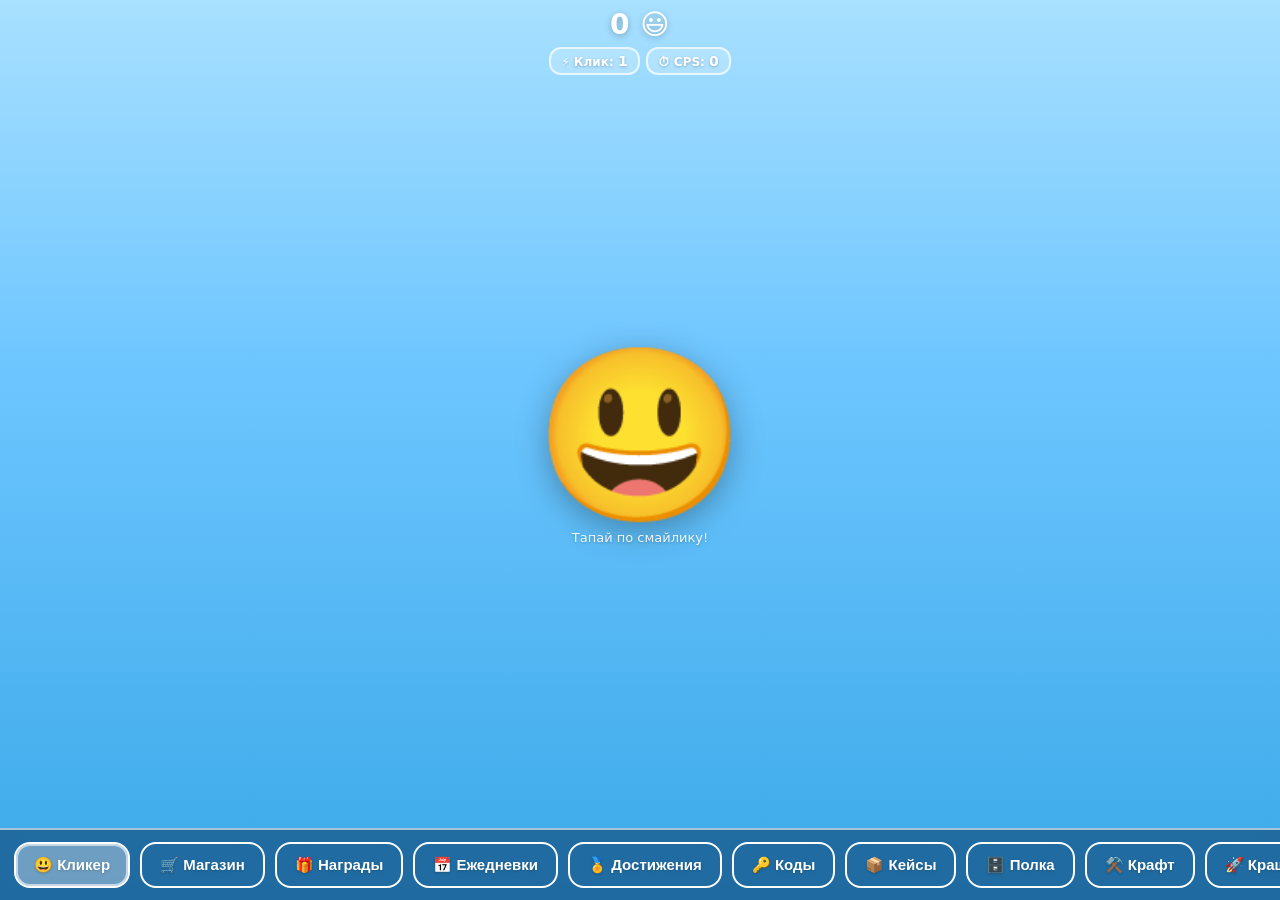
==== index.html @ f4cd40d5 "Create index.html" ====
<!DOCTYPE html>
<html lang="ru">
<head>
<meta charset="UTF-8">
<meta name="viewport" content="width=device-width, initial-scale=1.0, user-scalable=no, viewport-fit=cover">
<title>Смайлик Кликер 😃</title>
<!-- Подключение Telegram Web App SDK -->
<script src="https://telegram.org/js/telegram-web-app.js"></script>
<style>
  * { box-sizing: border-box; margin: 0; padding: 0; -webkit-tap-highlight-color: transparent; }
  html, body { height: 100%; font-family: 'Segoe UI', system-ui, -apple-system, sans-serif; user-select: none; overflow: hidden; }
  body {
    background: linear-gradient(180deg, #a8e0ff 0%, #6ec6ff 40%, #3aa9e8 100%);
    color: #fff;
    display: flex; flex-direction: column;
    height: 100vh; height: 100dvh;
    transition: background 0.5s ease;
    position: relative;
  }

  /* ===== Themes ===== */
  body.theme-winter   { background: linear-gradient(180deg, #e8f4ff 0%, #b8dfff 50%, #8fc7f0 100%); color: #234; }
  body.theme-winter .tab, body.theme-winter .btn { border-color: #4a7ab0; color: #234; }
  body.theme-winter .tab.active { background: rgba(74,122,176,0.25); }
  body.theme-winter .stat-pill { border-color: #4a7ab0; background: rgba(74,122,176,0.15); color: #234; }
  body.theme-winter .card { border-color: rgba(74,122,176,0.6); background: rgba(255,255,255,0.4); }
  body.theme-winter .tabs-wrap { background: rgba(200,225,245,0.8); border-top-color: #4a7ab0; }
  body.theme-winter .balance, body.theme-winter .section-title, body.theme-winter .buff-line { color: #234; }

  body.theme-autumn   { background: linear-gradient(180deg, #ffd89b 0%, #ff9e3d 50%, #d9691e 100%); }
  body.theme-autumn .tab, body.theme-autumn .btn { border-color: #fff3c0; color: #fff3c0; }
  body.theme-autumn .tabs-wrap { background: rgba(150, 60, 10, 0.65); border-top-color: #fff3c0; }

  body.theme-dark     { background: linear-gradient(180deg, #1a1a2e 0%, #16213e 50%, #0f0f1e 100%); }
  body.theme-dark .tab, body.theme-dark .btn { border-color: #7a7a9e; color: #c8c8e0; }
  body.theme-dark .card { border-color: rgba(122,122,158,0.5); background: rgba(60,60,90,0.3); }
  body.theme-dark .tabs-wrap { background: rgba(10,10,20,0.85); border-top-color: #7a7a9e; }
  body.theme-dark .stat-pill { border-color: #7a7a9e; background: rgba(60,60,90,0.3); }

  body.theme-halloween { background: linear-gradient(180deg, #1a0f00 0%, #3d1f00 40%, #6b2c00 100%); }
  body.theme-halloween .tab, body.theme-halloween .btn { border-color: #ff8c00; color: #ffd18c; }
  body.theme-halloween .tab.active { background: rgba(255,140,0,0.35); }
  body.theme-halloween .card { border-color: rgba(255,140,0,0.7); background: rgba(255,140,0,0.1); }
  body.theme-halloween .section-title { color: #ffb347; }
  body.theme-halloween .stat-pill { border-color: #ff8c00; background: rgba(255,140,0,0.2); }
  body.theme-halloween .tabs-wrap { background: rgba(40, 15, 0, 0.8); border-top-color: #ff8c00; }

  /* weather animations */
  .weather-layer { position: fixed; inset: 0; pointer-events: none; z-index: 0; overflow: hidden; }
  .snowflake, .leaf, .spider { position: absolute; top: -50px; animation: fall linear infinite; }
  @keyframes fall { 0% { transform: translateY(-50px) rotate(0deg); opacity: 0.9; } 100% { transform: translateY(110vh) rotate(360deg); opacity: 0.6; } }
  @keyframes crawl { 0% { transform: translate(0,0) rotate(0deg); } 25% { transform: translate(30px, 50px) rotate(20deg); } 50% { transform: translate(-20px, 90px) rotate(-15deg); } 75% { transform: translate(40px, 130px) rotate(25deg); } 100% { transform: translate(0, 180px) rotate(0deg); } }

  /* ===== Header ===== */
  header { text-align: center; padding: 8px 12px 4px; flex-shrink: 0; position: relative; z-index: 2; }
  .balance { font-size: 28px; font-weight: 800; text-shadow: 0 2px 6px rgba(0,0,0,0.25); letter-spacing: 0.5px; cursor: pointer; }
  .stats-block { margin-top: 6px; display: flex; justify-content: center; gap: 6px; flex-wrap: wrap; font-size: 12px; font-weight: 700; }
  .stat-pill { background: rgba(255,255,255,0.2); border: 2px solid rgba(255,255,255,0.7); border-radius: 12px; padding: 4px 10px; text-shadow: 0 1px 3px rgba(0,0,0,0.25); white-space: nowrap; }
  .stat-pill b { font-size: 14px; }
  .buff-line { font-size: 11px; opacity: 0.95; margin-top: 4px; text-shadow: 0 1px 3px rgba(0,0,0,0.25); min-height: 14px; }

  /* ===== Content ===== */
  .content { flex: 1; overflow-y: auto; padding: 8px 12px 110px; min-height: 0; -webkit-overflow-scrolling: touch; position: relative; z-index: 1; }
  .content::-webkit-scrollbar { width: 0; }
  .main-centered { min-height: 100%; display: flex; flex-direction: column; align-items: center; justify-content: center; gap: 10px; padding: 10px 0; }

  /* ===== Smiley ===== */
  #smiley { font-size: 170px; line-height: 1; background: transparent; border: none; cursor: pointer; filter: drop-shadow(0 8px 16px rgba(0,0,0,0.3)); transition: transform 0.08s; padding: 0; }
  #smiley:active { transform: scale(0.9); }
  #smiley.pop { animation: pop 0.18s ease; }
  @keyframes pop { 0% { transform: scale(1); } 50% { transform: scale(1.15) rotate(-4deg); } 100% { transform: scale(1); } }
  .click-hint { font-size: 13px; opacity: 0.9; text-shadow: 0 1px 3px rgba(0,0,0,0.25); }
  .float-num { position: fixed; pointer-events: none; font-weight: 800; font-size: 22px; color: #fff; text-shadow: 0 2px 6px rgba(0,0,0,0.4); animation: floatUp 0.9s ease-out forwards; z-index: 999; }
  @keyframes floatUp { 0% { transform: translate(-50%, 0) scale(1); opacity: 1; } 100% { transform: translate(-50%, -80px) scale(1.3); opacity: 0; } }

  /* ===== Cards / buttons ===== */
  .card { background: rgba(255,255,255,0.15); border: 2px solid rgba(255,255,255,0.6); border-radius: 16px; padding: 12px 14px; margin-bottom: 10px; display: flex; align-items: center; justify-content: space-between; gap: 10px; backdrop-filter: blur(3px); }
  .card-info { flex: 1; min-width: 0; }
  .card-title { font-weight: 700; font-size: 15px; }
  .card-sub { font-size: 12px; opacity: 0.9; margin-top: 2px; }
  .btn { background: transparent; border: 2px solid #fff; border-radius: 14px; color: #fff; padding: 10px 14px; font-size: 14px; font-weight: 700; cursor: pointer; transition: background 0.15s, transform 0.1s; white-space: nowrap; text-shadow: 0 1px 3px rgba(0,0,0,0.2); }
  .btn:active { transform: scale(0.95); }
  .btn:disabled { opacity: 0.45; cursor: not-allowed; transform: none; }
  .btn.big { padding: 14px 22px; font-size: 16px; }
  .btn.danger { border-color: #ff9c9c; color: #ffdddd; }

  /* ===== Rewards ===== */
  .reward-grid { display: grid; grid-template-columns: repeat(4, 1fr); gap: 8px; margin-bottom: 14px; }
  .reward-day { background: rgba(255,255,255,0.15); border: 2px solid rgba(255,255,255,0.6); border-radius: 14px; padding: 10px 4px; text-align: center; font-size: 12px; }
  .reward-day .day { font-weight: 800; font-size: 12px; opacity: 0.9; }
  .reward-day .amt { font-weight: 800; font-size: 13px; margin-top: 4px; word-break: break-all; }
  .reward-day.claimed { background: rgba(255,255,255,0.35); opacity: 0.65; }
  .reward-day.today { box-shadow: 0 0 0 3px #fff, 0 0 14px rgba(255,255,255,0.7); }
  .reward-day.claimed::after { content: '✓'; display: block; font-size: 11px; margin-top: 2px; }

  /* ===== Codes ===== */
  .codes-row { display: flex; gap: 8px; margin-bottom: 14px; }
  .codes-row input { flex: 1; background: rgba(255,255,255,0.15); border: 2px solid #fff; border-radius: 14px; color: #fff; padding: 12px 14px; font-size: 15px; outline: none; }
  .codes-row input::placeholder { color: rgba(255,255,255,0.7); }

  /* ===== Cases ===== */
  .case-visual { font-size: 80px; text-align: center; padding: 16px; animation: shake 2.5s infinite; }
  @keyframes shake { 0%, 90%, 100% { transform: rotate(0); } 92% { transform: rotate(-6deg) scale(1.05); } 94% { transform: rotate(6deg) scale(1.05); } 96% { transform: rotate(-4deg) scale(1.03); } 98% { transform: rotate(4deg) scale(1.03); } }
  .case-opening { font-size: 90px; text-align: center; padding: 20px; animation: spinpop 0.6s ease; }
  @keyframes spinpop { 0% { transform: rotate(0) scale(0.3); opacity: 0; } 60% { transform: rotate(360deg) scale(1.3); opacity: 1; } 100% { transform: rotate(720deg) scale(1); } }
  .drop-pool { display: flex; justify-content: center; gap: 14px; font-size: 28px; margin: 10px 0; flex-wrap: wrap; }
  .drop-pool .chance { font-size: 10px; display: block; text-align: center; opacity: 0.8; }

  /* ===== Shelf ===== */
  .section-title { font-size: 14px; font-weight: 800; opacity: 0.95; margin: 6px 4px 8px; text-shadow: 0 1px 3px rgba(0,0,0,0.25); letter-spacing: 0.5px; }
  .slots { display: grid; grid-template-columns: repeat(auto-fill, minmax(80px, 1fr)); gap: 10px; margin-bottom: 8px; }
  .slot { aspect-ratio: 1; background: rgba(255,255,255,0.15); border: 2px dashed rgba(255,255,255,0.7); border-radius: 16px; display: flex; align-items: center; justify-content: center; font-size: 44px; cursor: pointer; transition: transform 0.1s, background 0.15s; position: relative; }
  .slot.filled { border-style: solid; background: rgba(255,255,255,0.3); }
  .slot:active { transform: scale(0.94); }
  .slot .empty-label { font-size: 11px; opacity: 0.7; font-weight: 700; }
  .slot .buff-badge, .inv-item .buff-badge, .hal-item .buff-badge { position: absolute; bottom: 3px; left: 50%; transform: translateX(-50%); font-size: 9px; background: rgba(0,0,0,0.45); padding: 2px 6px; border-radius: 8px; font-weight: 700; white-space: nowrap; max-width: 92%; overflow: hidden; text-overflow: ellipsis; }
  .inventory { display: grid; grid-template-columns: repeat(auto-fill, minmax(70px, 1fr)); gap: 10px; }
  .inv-item { aspect-ratio: 1; background: rgba(255,255,255,0.2); border: 2px solid #fff; border-radius: 16px; display: flex; align-items: center; justify-content: center; font-size: 40px; cursor: pointer; transition: transform 0.1s, background 0.15s; position: relative; }
  .inv-item:active { transform: scale(0.94); }
  .inv-item.on-shelf { background: rgba(120, 220, 120, 0.4); box-shadow: 0 0 12px rgba(120,220,120,0.7); }
  .inv-item.gold { background: rgba(255, 215, 0, 0.35); border-color: #ffd700; }
  .inv-item.gold.on-shelf { background: rgba(255, 215, 0, 0.55); }
  .inv-item.legendary { background: rgba(200, 100, 255, 0.35); border-color: #d97aff; }
  .empty-msg { text-align: center; opacity: 0.8; font-size: 13px; padding: 16px; }

  /* ===== Toast ===== */
  #toast-wrap { position: fixed; bottom: 110px; left: 50%; transform: translateX(-50%); display: flex; flex-direction: column; gap: 8px; z-index: 1000; pointer-events: none; width: 90%; max-width: 340px; }
  .toast { background: rgba(30, 90, 150, 0.92); border: 2px solid #fff; border-radius: 14px; padding: 10px 16px; font-size: 13px; font-weight: 700; text-align: center; animation: toastIn 0.3s ease, toastOut 0.3s ease 2.2s forwards; text-shadow: 0 1px 2px rgba(0,0,0,0.3); box-shadow: 0 6px 20px rgba(0,0,0,0.25); }
  @keyframes toastIn { from { transform: translateY(30px); opacity: 0; } to { transform: translateY(0); opacity: 1; } }
  @keyframes toastOut { to { transform: translateY(-20px); opacity: 0; } }

  /* ===== Bottom tabs ===== */
  .tabs-wrap { position: fixed; bottom: 0; left: 0; right: 0; background: rgba(20, 80, 130, 0.7); backdrop-filter: blur(8px); border-top: 2px solid rgba(255,255,255,0.6); overflow-x: auto; overflow-y: hidden; scrollbar-width: none; padding: 12px 10px calc(12px + env(safe-area-inset-bottom)); z-index: 100; -webkit-overflow-scrolling: touch; transition: background 0.4s, border-color 0.4s; }
  .tabs-wrap::-webkit-scrollbar { display: none; }
  .tabs { display: inline-flex; gap: 10px; padding: 0 4px; }
  .tab { flex-shrink: 0; background: transparent; border: 2px solid #fff; border-radius: 16px; color: #fff; padding: 12px 18px; font-size: 15px; font-weight: 700; cursor: pointer; transition: background 0.15s, transform 0.1s; white-space: nowrap; text-shadow: 0 1px 3px rgba(0,0,0,0.2); }
  .tab:active { transform: scale(0.95); }
  .tab.active { background: rgba(255,255,255,0.35); box-shadow: 0 0 0 2px rgba(255,255,255,0.6) inset; }

  /* ===== Modal ===== */
  .modal-bg { position: fixed; inset: 0; background: rgba(0,0,0,0.6); display: flex; align-items: center; justify-content: center; z-index: 500; padding: 16px; animation: fadeIn 0.2s ease; }
  @keyframes fadeIn { from { opacity: 0; } to { opacity: 1; } }
  .modal { background: linear-gradient(180deg, #6ec6ff 0%, #3aa9e8 100%); border: 3px solid #fff; border-radius: 22px; padding: 20px; width: 100%; max-width: 380px; text-align: center; box-shadow: 0 20px 60px rgba(0,0,0,0.4); animation: modalIn 0.25s ease; max-height: 88vh; overflow-y: auto; }
  @keyframes modalIn { from { transform: scale(0.85); opacity: 0; } to { transform: scale(1); opacity: 1; } }
  .modal-emoji { font-size: 90px; line-height: 1; margin-bottom: 10px; }
  .modal-title { font-size: 20px; font-weight: 800; margin-bottom: 8px; }
  .modal-desc { font-size: 13px; opacity: 0.95; margin-bottom: 14px; line-height: 1.5; }
  .modal-actions { display: flex; flex-direction: column; gap: 8px; }
  .modal-actions .btn { width: 100%; }

  /* ===== Crash ===== */
  .crash-chart-wrap { background: rgba(255,255,255,0.15); border: 2px solid rgba(255,255,255,0.6); border-radius: 16px; padding: 10px; margin-bottom: 10px; position: relative; }
  #crashCanvas { width: 100%; height: 180px; display: block; }
  .crash-mult { position: absolute; top: 10px; left: 50%; transform: translateX(-50%); font-size: 34px; font-weight: 900; text-shadow: 0 2px 8px rgba(0,0,0,0.4); pointer-events: none; }
  .crash-mult.crashed { color: #ff6b6b; }
  .crash-history { display: flex; gap: 6px; flex-wrap: wrap; margin-bottom: 10px; font-size: 11px; font-weight: 700; }
  .crash-history span { background: rgba(255,255,255,0.2); border: 2px solid rgba(255,255,255,0.6); border-radius: 10px; padding: 3px 8px; }
  .crash-history span.high { border-color: #9cff9c; }
  .crash-history span.low { border-color: #ff9c9c; }
  .bet-input-row { display: flex; gap: 8px; margin-bottom: 8px; }
  .bet-input-row input { flex: 1; background: rgba(255,255,255,0.15); border: 2px solid #fff; border-radius: 14px; color: #fff; padding: 12px 14px; font-size: 15px; outline: none; }
  .quick-bets { display: grid; grid-template-columns: repeat(5, 1fr); gap: 6px; margin-bottom: 10px; }
  .quick-bets .btn { padding: 8px 2px; font-size: 12px; }

  /* ===== Halloween ===== */
  .door-wrap { display: flex; flex-direction: column; align-items: center; padding: 14px 0; position: relative; }
  .door-visual { font-size: 140px; line-height: 1; transition: transform 0.3s; filter: drop-shadow(0 8px 20px rgba(255,140,0,0.4)); cursor: pointer; }
  .door-visual.opening { animation: doorOpen 0.9s ease forwards; }
  @keyframes doorOpen { 0% { transform: perspective(400px) rotateY(0deg); } 60% { transform: perspective(400px) rotateY(-70deg) scale(1.1); } 100% { transform: perspective(400px) rotateY(-90deg) scale(1.2); opacity: 0.3; } }
  .knock-anim { position: fixed; font-size: 28px; font-weight: 900; color: #fff; text-shadow: 0 2px 10px #ff6b00, 0 0 20px #ff6b00; pointer-events: none; z-index: 600; animation: knockAnim 1s ease forwards; }
  @keyframes knockAnim { 0% { transform: scale(0.5) rotate(var(--r, 0deg)); opacity: 0; } 20% { transform: scale(1.4) rotate(var(--r, 0deg)); opacity: 1; } 60% { transform: scale(1.2) rotate(var(--r, 0deg)); opacity: 1; } 100% { transform: scale(0.8) rotate(var(--r, 0deg)); opacity: 0; } }
  .candy-display { font-size: 18px; font-weight: 800; text-align: center; margin: 4px 0 12px; }
  .candy-display b { color: #ffb347; font-size: 22px; }
  .hal-grid { display: grid; grid-template-columns: repeat(auto-fill, minmax(80px, 1fr)); gap: 10px; }
  .hal-item { aspect-ratio: 1; background: rgba(255,140,0,0.15); border: 2px solid #ff8c00; border-radius: 16px; display: flex; align-items: center; justify-content: center; font-size: 44px; cursor: pointer; position: relative; transition: transform 0.1s; }
  .hal-item:active { transform: scale(0.94); }
  .hal-item.active { background: rgba(255, 140, 0, 0.55); box-shadow: 0 0 16px rgba(255,140,0,0.9); }
  .gadost-overlay { position: fixed; inset: 0; background: #000; display: flex; align-items: center; justify-content: center; z-index: 5000; pointer-events: none; animation: gadostFade 5s ease forwards; }
  .gadost-text { font-size: 72px; font-weight: 900; color: #ff0000; text-shadow: 0 0 30px #ff0000, 0 0 60px #ff0000; letter-spacing: 4px; animation: gadostGlitch 0.15s infinite alternate; }
  @keyframes gadostFade { 0% { opacity: 0; } 5% { opacity: 1; } 90% { opacity: 1; } 100% { opacity: 0; } }
  @keyframes gadostGlitch { 0% { transform: translate(0,0); } 100% { transform: translate(4px,-3px); } }

  /* ===== Themes tab ===== */
  .theme-grid { display: grid; grid-template-columns: repeat(2, 1fr); gap: 10px; margin-bottom: 14px; }
  .theme-card { aspect-ratio: 1.4; border-radius: 18px; border: 3px solid #fff; cursor: pointer; display: flex; flex-direction: column; align-items: center; justify-content: center; gap: 4px; font-weight: 800; font-size: 13px; transition: transform 0.1s; position: relative; overflow: hidden; padding: 10px; text-align: center; }
  .theme-card:active { transform: scale(0.96); }
  .theme-card.active { box-shadow: 0 0 0 4px #fff, 0 0 20px rgba(255,255,255,0.8); }
  .theme-card .big-emoji { font-size: 40px; }
  .theme-card.locked { opacity: 0.45; }
  .theme-default-preview  { background: linear-gradient(180deg, #a8e0ff, #3aa9e8); }
  .theme-winter-preview   { background: linear-gradient(180deg, #e8f4ff, #8fc7f0); color: #234; }
  .theme-autumn-preview   { background: linear-gradient(180deg, #ffd89b, #d9691e); }
  .theme-dark-preview     { background: linear-gradient(180deg, #1a1a2e, #0f0f1e); }
  .theme-halloween-preview{ background: linear-gradient(180deg, #1a0f00, #6b2c00); }

  /* ===== Achievements ===== */
  .ach-item { display: flex; align-items: center; gap: 10px; background: rgba(255,255,255,0.12); border: 2px solid rgba(255,255,255,0.5); border-radius: 14px; padding: 10px 12px; margin-bottom: 8px; }
  .ach-item.done { background: rgba(120, 220, 120, 0.25); border-color: #9cff9c; }
  .ach-icon { font-size: 28px; flex-shrink: 0; }
  .ach-info { flex: 1; min-width: 0; }
  .ach-title { font-weight: 800; font-size: 13px; }
  .ach-desc { font-size: 11px; opacity: 0.9; }
  .ach-progress { font-size: 11px; opacity: 0.7; margin-top: 2px; }

  /* ===== Daily quests ===== */
  .quest-item { display: flex; align-items: center; gap: 10px; background: rgba(255,255,255,0.12); border: 2px solid rgba(255,255,255,0.5); border-radius: 14px; padding: 12px; margin-bottom: 8px; }
  .quest-item.done { background: rgba(120, 220, 120, 0.25); border-color: #9cff9c; }
  .quest-info { flex: 1; }
  .quest-title { font-weight: 800; font-size: 13px; }
  .quest-progress { font-size: 11px; opacity: 0.85; margin-top: 2px; }
  .quest-reward { font-size: 11px; font-weight: 800; color: #ffd700; }

  /* ===== Craft ===== */
  .craft-area { position: relative; width: 100%; height: 320px; background: rgba(0,0,0,0.2); border: 2px solid rgba(255,255,255,0.6); border-radius: 18px; overflow: hidden; margin-bottom: 12px; }
  .qte-target { position: absolute; width: 70px; height: 70px; border-radius: 50%; background: radial-gradient(circle, #fff 0%, #6ec6ff 70%); border: 3px solid #fff; box-shadow: 0 0 20px rgba(255,255,255,0.7); cursor: pointer; display: flex; align-items: center; justify-content: center; font-weight: 900; font-size: 22px; color: #1a5a8a; animation: qtePop 0.2s ease; }
  @keyframes qtePop { from { transform: scale(0); opacity: 0; } to { transform: scale(1); opacity: 1; } }
  .qte-target.hit { animation: qteHit 0.3s ease forwards; pointer-events: none; }
  @keyframes qteHit { to { transform: scale(1.8); opacity: 0; background: #9cff9c; } }
  .qte-status { text-align: center; font-size: 15px; font-weight: 800; margin-bottom: 8px; }
  .craft-info { text-align: center; font-size: 12px; opacity: 0.85; margin-bottom: 10px; }

  @media (max-height: 640px) {
    #smiley { font-size: 130px; }
    .balance { font-size: 22px; }
    #crashCanvas { height: 140px; }
    .door-visual { font-size: 110px; }
    .craft-area { height: 260px; }
  }
</style>
</head>
<body>

<header>
  <div class="balance" id="balance">0 😃</div>
  <div class="stats-block">
    <div class="stat-pill">⚡ Клик: <b id="statClick">1</b></div>
    <div class="stat-pill">⏱ CPS: <b id="statCps">0</b></div>
  </div>
  <div class="buff-line" id="buffLine"></div>
</header>

<div class="content" id="content"></div>

<div class="tabs-wrap">
  <div class="tabs" id="tabs"></div>
</div>

<div id="toast-wrap"></div>

<script>
/* ============================================================
   ФЛАГИ (для продакшена)
============================================================ */
const ENABLE_HALLOWEEN = true;
const ENABLE_ADMIN = false; // ВЫКЛЮЧЕНО ДЛЯ ТГ

/* ============================================================
   TELEGRAM WEB APP & HAPTICS
============================================================ */
const tg = window.Telegram?.WebApp;
if (tg) {
  tg.ready();
  tg.expand(); // Развернуть на весь экран
}

function vibrate(style = 'light') {
  if (tg && tg.HapticFeedback) {
    try {
      tg.HapticFeedback.impactOccurred(style);
    } catch (e) {}
  }
}

function vibrateNotification(type = 'success') {
  if (tg && tg.HapticFeedback) {
    try {
      tg.HapticFeedback.notificationOccurred(type);
    } catch (e) {}
  }
}

/* ============================================================
   ДАННЫЕ
============================================================ */
const CLICK_UPGRADES = [
  { id: 'c1', name: 'Крепкий палец',  desc: '+1 за клик',  base: 15,    power: 1 },
  { id: 'c2', name: 'Двойной тап',     desc: '+3 за клик',  base: 100,   power: 3 },
  { id: 'c3', name: 'Мега-клик',       desc: '+10 за клик', base: 800,   power: 10 },
  { id: 'c4', name: 'Ультра-клик',     desc: '+50 за клик', base: 6000,  power: 50 },
];
const CPS_UPGRADES = [
  { id: 's1', name: 'Бот-помощник',   desc: '+1/сек',   base: 50,    power: 1 },
  { id: 's2', name: 'Ферма смайлов',  desc: '+5/сек',   base: 500,   power: 5 },
  { id: 's3', name: 'Фабрика',        desc: '+20/сек',  base: 4000,  power: 20 },
  { id: 's4', name: 'Смайл-завод',    desc: '+100/сек', base: 30000, power: 100 },
];
const SHELF_UPGRADE = { base: 1000000, mult: 10 };

const SMILEYS = {
  '😆': { tier: 'normal', buff: { clickMul: 0.25, cpsMul: 0 },    label: '+25% клик' },
  '😄': { tier: 'normal', buff: { clickMul: 0,    cpsMul: 0.50 }, label: '+50% CPS' },
  '🙂': { tier: 'normal', buff: { clickMul: 0.10, cpsMul: 0.10 }, label: '+10% всё' },
  '😇': { tier: 'gold', buff: { clickMul: 0,    cpsMul: 1.00 }, label: '+100% CPS' },
  '🤑': { tier: 'gold', buff: { clickMul: 0.75, cpsMul: 0.75 }, label: '+75% всё' },
  '🧐': { tier: 'gold', buff: { clickMul: 2.00, cpsMul: 0 },    label: '+200% клик' },
  '😎': { tier: 'gold', buff: { clickMul: 0.25, cpsMul: 0.25 }, label: '+25% всё', offline: { mul: 0.5, cap: 50000 } },
  '🏆': { tier: 'gold', buff: { clickMul: 0.50, cpsMul: 0.50 }, label: '+50% всё', offline: { mul: 1.0, cap: 250000 } },
  '🐉': { tier: 'legendary', buff: { clickMul: 3.00, cpsMul: -1.00 }, label: '+300% клик, −100% CPS' },
  '🦄': { tier: 'legendary', buff: { clickMul: 1.50, cpsMul: 1.50 }, label: '+150% всё', offline: { mul: 2.0, cap: 500000 } },
  '🔥': { tier: 'thematic', buff: { clickMul: 0,    cpsMul: 0 },    label: '+5% CPS за апгрейд', special: 'fire' },
  '💎': { tier: 'thematic', buff: { clickMul: 0,    cpsMul: 0 },    label: '+1% за смайл', special: 'diamond' },
  '🌈': { tier: 'thematic', buff: { clickMul: 0,    cpsMul: 0 },    label: '+100% конфет',    special: 'rainbow' },
  '🧊': { tier: 'thematic', buff: { clickMul: 0,    cpsMul: 0 },    label: 'заморозка цен',   special: 'freeze' },
  '⏳': { tier: 'thematic', buff: { clickMul: 0,    cpsMul: 0 },    label: '+1ч оффлайн-кап',  special: 'hourglass' },
  '🎰': { tier: 'thematic', buff: { clickMul: 0,    cpsMul: 0 },    label: '×3 удача краш',   special: 'slot' },
  '🪙': { tier: 'thematic', buff: { clickMul: 0,    cpsMul: 0 },    label: '+50% к продаже',  special: 'coin' },
  '🍀': { tier: 'thematic', buff: { clickMul: 0.25, cpsMul: 0.25 }, label: '+25% всё, +25% дроп', special: 'clover' },
};
const NORMAL_SMILEYS = ['😆', '😄', '🙂'];
const GOLD_SMILEYS = ['😇', '🤑', '🧐', '😎', '🏆'];
const LEGENDARY_SMILEYS = ['🐉', '🦄'];
const THEMATIC_SMILEYS = ['🔥', '💎', '🌈', '🧊', '⏳', '🎰', '🪙', '🍀'];
const ALL_SMILEYS = [...NORMAL_SMILEYS, ...GOLD_SMILEYS, ...LEGENDARY_SMILEYS, ...THEMATIC_SMILEYS];

const HALLOWEEN_ITEMS = {
  '👺': { name: 'Гоблин',  buff: { clickMul: 2.00, cpsMul: -0.50 }, label: '+200% клик, −50% CPS' },
  '💀': { name: 'Череп',   buff: { clickMul: -0.50, cpsMul: 1.00 }, label: '+100% CPS, −50% клик' },
  '👻': { name: 'Призрак', buff: { clickMul: 0.30, cpsMul: 0.30, noOffline: true }, label: '+30% всё, нет оффлайн' },
  '🎃': { name: 'Тыква',   buff: { clickMul: 0, cpsMul: -0.25 }, label: '−25% CPS' },
  '🩸': { name: 'Кровь',   buff: { clickMul: -0.10, cpsMul: -0.10, doubleRefund: true }, label: '−10% всё, ×2 возврат' },
  '🕷': { name: 'Паук',    buff: { clickMul: -0.25, cpsMul: 0.50 }, label: '+50% CPS, −25% клик' },
  '🧟': { name: 'Зомби',   buff: { clickMul: 0, cpsMul: 1.00, priceUp: 0.25 }, label: '+100% CPS, цены +25%' },
  '🧛': { name: 'Вампир',  buff: { clickMul: -0.50, cpsMul: 0, offlineMul: 2.0 }, label: '−50% клик, оффлайн ×2' },
};
const HALLOWEEN_LIST = Object.keys(HALLOWEEN_ITEMS);

const REWARDS = [10, 25, 50, 100, 250, 500, 1000];

const CASE_PRICE       = 10000;
const CASE_REFUND      = CASE_PRICE / 2;
const GOLD_CASE_PRICE  = 1000000;
const GOLD_CASE_REFUND = GOLD_CASE_PRICE / 2;
const LEGENDARY_CASE_PRICE = 10000000;
const LEGENDARY_CASE_REFUND = LEGENDARY_CASE_PRICE / 2;
const THEME_CASE_PRICE = 100000000;
const THEME_CASE_REFUND = THEME_CASE_PRICE / 2;
const THEMATIC_CASE_PRICE = 500000;
const THEMATIC_CASE_REFUND = THEMATIC_CASE_PRICE / 2;

const NORMAL_DROPS = [ { s: '😆', w: 33 }, { s: '😄', w: 33 }, { s: '🙂', w: 34 } ];
const GOLD_DROPS   = [ { s: '😇', w: 30 }, { s: '🤑', w: 25 }, { s: '🧐', w: 20 }, { s: '😎', w: 15 }, { s: '🏆', w: 10 } ];
const LEGENDARY_DROPS = [ { s: '🐉', w: 50 }, { s: '🦄', w: 50 } ];
const THEMATIC_DROPS = THEMATIC_SMILEYS.map(s => ({ s, w: 1 }));

const THEMES = ['winter', 'autumn', 'halloween', 'dark'];
const THEME_NAMES = { winter: '❄️ Зима', autumn: '🍁 Осень', halloween: '🎃 Хэллоуин', dark: '🌙 Тёмная', default: '💧 Голубая' };

const CODES = {
  'rebirth': { amount: 1000 },
  '3':       { amount: 30000 },
};

const OFFLINE_MAX_MS = 24 * 60 * 60 * 1000;
const DOOR_COST = 100;
const CANDY_EXCHANGE = 1000;
const HALLOWEEN_UPGRADES = [
  { id: 'h1', name: 'Липкие пальцы',      desc: '0.1 конфеты за клик (база)', base: 100,  power: 0.1,  kind: 'click' },
  { id: 'h2', name: 'Сладкий палец',      desc: '+0.1 конфеты за клик',       base: 250,  power: 0.1,  kind: 'click' },
  { id: 'h3', name: 'Тыквенный сок',      desc: '+0.5 конфеты за клик',       base: 800,  power: 0.5,  kind: 'click' },
  { id: 'h4', name: 'Конфетный станок',   desc: '+0.1 конфеты в секунду',     base: 500,  power: 0.1,  kind: 'cps' },
  { id: 'h5', name: 'Сахарный вихрь',     desc: '+0.5 конфеты в секунду',     base: 2000, power: 0.5,  kind: 'cps' },
];

const ACHIEVEMENTS = [
  { id: 'clicks_100',   icon: '👆', title: '100 кликов',        desc: 'Сделай 100 кликов',         goal: 100,      stat: 'clicks',       reward: { smiles: 500 } },
  { id: 'clicks_1000',  icon: '👆', title: '1 000 кликов',      desc: 'Сделай 1 000 кликов',       goal: 1000,     stat: 'clicks',       reward: { smiles: 5000 } },
  { id: 'clicks_10000', icon: '💪', title: '10 000 кликов',     desc: 'Сделай 10 000 кликов',      goal: 10000,    stat: 'clicks',       reward: { smiley: '🔥' } },
  { id: 'upg_1',        icon: '🛒', title: 'Первый апгрейд',    desc: 'Купи 1 апгрейд',            goal: 1,        stat: 'upgrades',     reward: { smiles: 100 } },
  { id: 'upg_5',        icon: '🛒', title: '5 апгрейдов',       desc: 'Купи 5 апгрейдов',          goal: 5,        stat: 'upgrades',     reward: { smiles: 2000 } },
  { id: 'upg_10',       icon: '🛒', title: '10 апгрейдов',      desc: 'Купи 10 апгрейдов',         goal: 10,       stat: 'upgrades',     reward: { smiles: 15000 } },
  { id: 'cases_1',      icon: '📦', title: 'Первый кейс',       desc: 'Открой 1 кейс',             goal: 1,        stat: 'cases',        reward: { smiles: 500 } },
  { id: 'cases_10',     icon: '📦', title: '10 кейсов',         desc: 'Открой 10 кейсов',          goal: 10,       stat: 'cases',        reward: { smiles: 10000 } },
  { id: 'cases_50',     icon: '📦', title: '50 кейсов',         desc: 'Открой 50 кейсов',          goal: 50,       stat: 'cases',        reward: { smiley: '💎' } },
  { id: 'craft_1',      icon: '⚒️', title: 'Первый крафт',      desc: 'Скрафти 1 смайл',           goal: 1,        stat: 'crafts',       reward: { smiles: 5000 } },
  { id: 'craft_5',      icon: '⚒️', title: '5 крафтов',         desc: 'Скрафти 5 смайлов',         goal: 5,        stat: 'crafts',       reward: { smiley: '🌈' } },
  { id: 'crash_2x',     icon: '🚀', title: 'Краш ×2',           desc: 'Выиграй краш ×2',           goal: 2,        stat: 'crashBest',    reward: { smiles: 1000 } },
  { id: 'crash_5x',     icon: '🚀', title: 'Краш ×5',           desc: 'Выиграй краш ×5',           goal: 5,        stat: 'crashBest',    reward: { smiley: '🎰' } },
  { id: 'balance_1m',   icon: '💰', title: 'Миллионер',         desc: 'Накопи 1 000 000 😃',       goal: 1000000,  stat: 'maxBalance',   reward: { smiles: 50000 } },
  { id: 'balance_100m', icon: '💎', title: 'Сто миллионов',     desc: 'Накопи 100 000 000 😃',     goal: 100000000,stat: 'maxBalance',   reward: { smiley: '🪙' } },
  { id: 'smileys_3',    icon: '🎭', title: '3 смайла',          desc: 'Собери 3 смайла',           goal: 3,        stat: 'smileysCount', reward: { smiles: 1000 } },
  { id: 'smileys_6',    icon: '🎭', title: '6 смайлов',         desc: 'Собери 6 смайлов',          goal: 6,        stat: 'smileysCount', reward: { smiley: '🍀' } },
];

const DAILY_QUESTS_POOL = [
  { id: 'q_clicks_500',  title: 'Сделай 500 кликов',   goal: 500,   stat: 'dClicks',  reward: { smiles: 3000, candy: 5 } },
  { id: 'q_crash_3',     title: 'Выиграй 3 краша',     goal: 3,     stat: 'dCrashWin',reward: { smiles: 5000, candy: 8 } },
  { id: 'q_cases_2',     title: 'Открой 2 кейса',      goal: 2,     stat: 'dCases',   reward: { smiles: 4000, candy: 6 } },
  { id: 'q_upg_2',       title: 'Купи 2 апгрейда',     goal: 2,     stat: 'dUpgrades',reward: { smiles: 3500, candy: 5 } },
  { id: 'q_knock_1',     title: 'Постучи в дверь',     goal: 1,     stat: 'dKnocks',  reward: { candy: 20 } },
  { id: 'q_craft_1',     title: 'Скрафти 1 смайл',     goal: 1,     stat: 'dCrafts',  reward: { smiles: 8000, candy: 10 } },
];

const CRAFT_REQUIRED = { count: 3, tier: 'normal' };
const CRAFT_RARITY = ['gold', 'gold', 'gold', 'legendary', 'thematic'];

/* ============================================================
   СОСТОЯНИЕ
============================================================ */
function defaultState() {
  const upgrades = {};
  [...CLICK_UPGRADES, ...CPS_UPGRADES].forEach(u => upgrades[u.id] = 0);
  const halUpg = {};
  HALLOWEEN_UPGRADES.forEach(u => halUpg[u.id] = 0);
  return {
    balance: 0, upgrades, shelfLevel: 0, inventory: [], shelf: [], usedCodes: [],
    rewardDay: 0, lastVisit: 0, lastRewardClaim: 0, lastOnline: Date.now(),
    pendingOffline: 0, crashHistory: [], quickBets: [100, 1000, 10000, 100000, 1000000],
    adminFree: false,
    stats: { clicks: 0, upgrades: 0, cases: 0, crafts: 0, crashBest: 0, maxBalance: 0, smileysCount: 0 },
    achievements: {},
    daily: { date: '', quests: [], progress: {}, claimed: {} },
    themesOwned: [], activeTheme: 'default', themeCaseOpened: 0, freezeUntil: 0,
    halloween: { candy: 0, candyFrac: 0, items: {}, halUpgrades: halUpg, lastOnline: Date.now(), pendingCandy: 0, doorOpenedCount: 0 },
  };
}

let state = loadState();

function loadState() {
  try {
    const raw = localStorage.getItem('smileyClickerSave_v4');
    if (!raw) return initNew();
    const s = JSON.parse(raw);
    const def = defaultState();
    const merged = { ...def, ...s, upgrades: { ...def.upgrades, ...(s.upgrades || {}) } };
    merged.halloween = { ...def.halloween, ...(s.halloween || {}) };
    merged.halloween.halUpgrades = { ...def.halloween.halUpgrades, ...(s.halloween?.halUpgrades || {}) };
    merged.halloween.items = { ...(s.halloween?.items || {}) };
    merged.stats = { ...def.stats, ...(s.stats || {}) };
    merged.daily = { ...def.daily, ...(s.daily || {}) };
    merged.daily.progress = { ...(s.daily?.progress || {}) };
    merged.daily.claimed = { ...(s.daily?.claimed || {}) };
    fixShelf(merged);
    return merged;
  } catch (e) { return initNew(); }
}
function fixShelf(s) {
  const total = 3 + (s.shelfLevel || 0);
  const shelf = Array.isArray(s.shelf) ? s.shelf.slice(0, total) : [];
  while (shelf.length < total) shelf.push(null);
  s.shelf = shelf;
}
function initNew() {
  const s = defaultState();
  fixShelf(s);
  s.lastOnline = Date.now();
  s.halloween.lastOnline = Date.now();
  return s;
}
function saveState() {
  try {
    state.lastOnline = Date.now();
    state.halloween.lastOnline = Date.now();
    localStorage.setItem('smileyClickerSave_v4', JSON.stringify(state));
  } catch(e) {}
}

/* ============================================================
   ФОРМАТИРОВАНИЕ
============================================================ */
function fmt(n) { n = Math.floor(n); return n.toString().replace(/\B(?=(\d{3})+(?!\d))/g, ' '); }
function todayStr() { const d = new Date(); return `${d.getFullYear()}-${String(d.getMonth()+1).padStart(2,'0')}-${String(d.getDate()).padStart(2,'0')}`; }

/* ============================================================
   СТАТИСТИКА И ДОСТИЖЕНИЯ
============================================================ */
function bumpStat(key, value = 1) { state.stats[key] = (state.stats[key] || 0) + value; checkAchievements(); }
function setStatMax(key, value) { state.stats[key] = Math.max(state.stats[key] || 0, value); checkAchievements(); }
function checkAchievements() {
  for (const a of ACHIEVEMENTS) {
    if (state.achievements[a.id]) continue;
    const val = state.stats[a.stat] || 0;
    if (val >= a.goal) { state.achievements[a.id] = true; grantReward(a.reward, `🏅 Достижение: ${a.title}`); }
  }
}
function grantReward(reward, msg) {
  if (reward.smiles) state.balance += reward.smiles;
  if (reward.candy) state.halloween.candy += reward.candy;
  if (reward.smiley) { if (!state.inventory.includes(reward.smiley)) state.inventory.push(reward.smiley); }
  if (msg) toast(msg);
  renderHeader();
}

/* ============================================================
   ЕЖЕДНЕВКИ
============================================================ */
function ensureDaily() {
  const today = todayStr();
  if (state.daily.date === today) return;
  state.daily.date = today; state.daily.progress = {}; state.daily.claimed = {};
  const pool = [...DAILY_QUESTS_POOL]; const quests = [];
  while (quests.length < 3 && pool.length) { const idx = Math.floor(Math.random() * pool.length); const q = pool.splice(idx, 1)[0]; quests.push({ id: q.id }); state.daily.progress[q.id] = 0; }
  state.daily.quests = quests; saveState();
}
function bumpDaily(statKey, amount = 1) {
  for (const q of state.daily.quests) {
    const qDef = DAILY_QUESTS_POOL.find(x => x.id === q.id);
    if (qDef && qDef.stat === statKey) state.daily.progress[q.id] = (state.daily.progress[q.id] || 0) + amount;
  }
}

/* ============================================================
   РАСЧЁТЫ
============================================================ */
function isFrozen() { return state.freezeUntil > Date.now(); }
function getUpgradePrice(u) { if (state.adminFree) return 0; const lvl = state.upgrades[u.id] || 0; let price = Math.ceil(u.base * Math.pow(1.15, lvl)); if (shelfBuffs().hasZombie) price = Math.ceil(price * 1.25); return price; }
function getShelfPrice() { if (state.adminFree) return 0; let price = Math.ceil(SHELF_UPGRADE.base * Math.pow(SHELF_UPGRADE.mult, state.shelfLevel)); if (shelfBuffs().hasZombie) price = Math.ceil(price * 1.25); return price; }
function getCasePrice(kind) { if (state.adminFree) return 0; switch (kind) { case 'normal': return CASE_PRICE; case 'gold': return GOLD_CASE_PRICE; case 'legendary': return LEGENDARY_CASE_PRICE; case 'thematic': return THEMATIC_CASE_PRICE; case 'theme': return THEME_CASE_PRICE; } return CASE_PRICE; }
function getCaseRefund(kind) { switch (kind) { case 'normal': return CASE_REFUND; case 'gold': return GOLD_CASE_REFUND; case 'legendary': return LEGENDARY_CASE_REFUND; case 'thematic': return THEMATIC_CASE_REFUND; case 'theme': return THEME_CASE_REFUND; } return CASE_REFUND; }
function getHalloweenUpgradePrice(u) { if (state.adminFree) return 0; const lvl = state.halloween.halUpgrades[u.id] || 0; return Math.ceil(u.base * Math.pow(1.15, lvl)); }

function baseClickPower() { let p = 1; for (const u of CLICK_UPGRADES) p += (state.upgrades[u.id] || 0) * u.power; return p; }
function baseCps() { let p = 0; for (const u of CPS_UPGRADES) p += (state.upgrades[u.id] || 0) * u.power; return p; }

function shelfBuffs() {
  let clickMul = 0, cpsMul = 0; let hasGhost = false, hasBlood = false, hasZombie = false, hasVampire = false; let clickExtra = 0, cpsExtra = 0; let offlineExtra = 0;
  for (const slot of state.shelf) {
    if (!slot) continue;
    if (HALLOWEEN_ITEMS[slot]) { const it = HALLOWEEN_ITEMS[slot]; clickMul += it.buff.clickMul || 0; cpsMul += it.buff.cpsMul || 0; if (it.buff.noOffline) hasGhost = true; if (it.buff.doubleRefund) hasBlood = true; if (it.buff.priceUp) hasZombie = true; if (it.buff.offlineMul) hasVampire = true; continue; }
    const meta = SMILEYS[slot]; if (!meta) continue; clickMul += meta.buff.clickMul || 0; cpsMul += meta.buff.cpsMul || 0;
    if (meta.special === 'fire') { const totalUpg = Object.values(state.upgrades).reduce((a,b) => a+b, 0); cpsExtra += totalUpg * 0.05; }
    if (meta.special === 'diamond') { cpsExtra += state.inventory.length * 0.01; }
    if (meta.special === 'hourglass') { offlineExtra += 1 * 60 * 60 * 1000; }
  }
  return { clickMul, cpsMul, hasGhost, hasBlood, hasZombie, hasVampire, clickExtra, cpsExtra, offlineExtra };
}

function totalClickPower() { const b = shelfBuffs(); return Math.max(0, baseClickPower() * (1 + b.clickMul + b.clickExtra)); }
function totalCps() { const b = shelfBuffs(); return Math.max(0, baseCps() * (1 + b.cpsMul + b.cpsExtra)); }

function candyClickPower() { let p = 0; for (const u of HALLOWEEN_UPGRADES) { if (u.kind === 'click') p += (state.halloween.halUpgrades[u.id] || 0) * u.power; } if (state.shelf.includes('🌈')) p *= 2; return p; }
function candyCps() { let p = 0; for (const u of HALLOWEEN_UPGRADES) { if (u.kind === 'cps') p += (state.halloween.halUpgrades[u.id] || 0) * u.power; } if (state.shelf.includes('🌈')) p *= 2; return p; }

/* ============================================================
   OFFLINE
============================================================ */
function computeOffline() {
  const now = Date.now(); const last = state.lastOnline || now; const b = shelfBuffs();
  let maxMs = OFFLINE_MAX_MS + b.offlineExtra; const dt = Math.min(now - last, maxMs);
  if (dt < 60 * 1000) return; if (b.hasGhost) return;
  const cps = baseCps() * (1 + b.cpsMul + b.cpsExtra); if (cps <= 0) return;
  let offlineMul = 0, offlineCap = 0;
  for (const slot of state.shelf) { if (!slot) continue; const meta = SMILEYS[slot]; if (meta && meta.offline) { offlineMul += meta.offline.mul; offlineCap += meta.offline.cap; } }
  if (b.hasVampire) offlineMul *= 2; if (offlineMul <= 0) return;
  let earned = cps * (dt / 1000) * offlineMul; earned = Math.min(earned, offlineCap * (b.hasVampire ? 2 : 1)); earned = Math.floor(earned);
  if (earned > 0) state.pendingOffline += earned;
}

/* ============================================================
   UI STATE
============================================================ */
let currentTab = 'main';
let caseAnimating = false;
let doorBusy = false;

const content = document.getElementById('content');
const balanceEl = document.getElementById('balance');
const statClickEl = document.getElementById('statClick');
const statCpsEl = document.getElementById('statCps');
const buffLineEl = document.getElementById('buffLine');
const tabsEl = document.getElementById('tabs');

/* ============================================================
   TABS BUILD
============================================================ */
function buildTabs() {
  const tabs = [
    { id: 'main',      label: '😃 Кликер' },
    { id: 'shop',      label: '🛒 Магазин' },
    { id: 'rewards',   label: '🎁 Награды' },
    { id: 'daily',     label: '📅 Ежедневки' },
    { id: 'ach',       label: '🏅 Достижения' },
    { id: 'codes',     label: '🔑 Коды' },
    { id: 'cases',     label: '📦 Кейсы' },
    { id: 'shelf',     label: '🗄️ Полка' },
    { id: 'craft',     label: '⚒️ Крафт' },
    { id: 'crash',     label: '🚀 Краш' },
    { id: 'themes',    label: '🎨 Темы' },
  ];
  if (ENABLE_HALLOWEEN) tabs.push({ id: 'halloween', label: '🎃 Ивент' });
  tabsEl.innerHTML = tabs.map(t => `<button class="tab" data-tab="${t.id}">${t.label}</button>`).join('');
}

/* ============================================================
   RENDER
============================================================ */
function renderHeader() {
  balanceEl.textContent = fmt(state.balance) + ' 😃';
  statClickEl.textContent = fmt(totalClickPower());
  statCpsEl.textContent = fmt(totalCps());
  const b = shelfBuffs();
  const parts = [];
  if (b.clickMul !== 0) parts.push(`${b.clickMul > 0 ? '+' : ''}${Math.round(b.clickMul*100)}% клик`);
  if (b.cpsMul !== 0)   parts.push(`${b.cpsMul > 0 ? '+' : ''}${Math.round(b.cpsMul*100)}% CPS`);
  if (b.cpsExtra)       parts.push(`+${Math.round(b.cpsExtra*100)}% CPS (спец)`);
  if (b.hasGhost) parts.push('призрак: оффлайн ✕');
  if (b.hasZombie) parts.push('зомби: цены +25%');
  let offMul = 0, offCap = 0;
  for (const s of state.shelf) { if (s && SMILEYS[s] && SMILEYS[s].offline) { offMul += SMILEYS[s].offline.mul; offCap += SMILEYS[s].offline.cap; } }
  if (b.hasVampire) offMul *= 2;
  if (offMul > 0 && !b.hasGhost) parts.push(`оффлайн ×${offMul.toFixed(2)}`);
  buffLineEl.textContent = parts.length ? ('✨ ' + parts.join(' · ')) : '';
  setStatMax('maxBalance', Math.floor(state.balance));
  setStatMax('smileysCount', state.inventory.length);
  setStatMax('crashBest', state.stats.crashBest || 0);
}

function renderTabs() { [...tabsEl.children].forEach(btn => { btn.classList.toggle('active', btn.dataset.tab === currentTab); }); }

function applyTheme() {
  document.body.classList.remove('theme-winter', 'theme-autumn', 'theme-dark', 'theme-halloween');
  if (currentTab === 'halloween' && ENABLE_HALLOWEEN) { document.body.classList.add('theme-halloween'); }
  else if (state.activeTheme && state.activeTheme !== 'default') { document.body.classList.add('theme-' + state.activeTheme); }
  applyWeather();
}

let weatherLayer = null;
function applyWeather() {
  if (weatherLayer) weatherLayer.remove(); weatherLayer = null;
  const theme = (currentTab === 'halloween' && ENABLE_HALLOWEEN) ? 'halloween' : (state.activeTheme || 'default');
  if (theme === 'winter') { weatherLayer = document.createElement('div'); weatherLayer.className = 'weather-layer'; for (let i = 0; i < 30; i++) { const f = document.createElement('div'); f.className = 'snowflake'; f.textContent = '❄️'; f.style.left = Math.random() * 100 + '%'; f.style.fontSize = (10 + Math.random() * 20) + 'px'; f.style.animationDuration = (6 + Math.random() * 8) + 's'; f.style.animationDelay = (Math.random() * 8) + 's'; weatherLayer.appendChild(f); } document.body.appendChild(weatherLayer); }
  else if (theme === 'autumn') { weatherLayer = document.createElement('div'); weatherLayer.className = 'weather-layer'; const leaves = ['🍁', '🍂', '🍃']; for (let i = 0; i < 25; i++) { const f = document.createElement('div'); f.className = 'leaf'; f.textContent = leaves[Math.floor(Math.random()*leaves.length)]; f.style.left = Math.random() * 100 + '%'; f.style.fontSize = (14 + Math.random() * 16) + 'px'; f.style.animationDuration = (7 + Math.random() * 8) + 's'; f.style.animationDelay = (Math.random() * 8) + 's'; weatherLayer.appendChild(f); } document.body.appendChild(weatherLayer); }
  else if (theme === 'halloween') { weatherLayer = document.createElement('div'); weatherLayer.className = 'weather-layer'; for (let i = 0; i < 8; i++) { const f = document.createElement('div'); f.className = 'spider'; f.textContent = '🕷️'; f.style.left = Math.random() * 90 + '%'; f.style.top = Math.random() * 80 + '%'; f.style.fontSize = (16 + Math.random() * 14) + 'px'; f.style.animation = `crawl ${4 + Math.random()*3}s ease-in-out infinite alternate`; f.style.animationDelay = (Math.random() * 4) + 's'; weatherLayer.appendChild(f); } document.body.appendChild(weatherLayer); }
}

function render() {
  applyTheme(); renderHeader(); renderTabs();
  switch (currentTab) {
    case 'main': renderMain(); break;
    case 'shop': renderShop(); break;
    case 'rewards': renderRewards(); break;
    case 'daily': renderDaily(); break;
    case 'ach': renderAchievements(); break;
    case 'codes': renderCodes(); break;
    case 'cases': renderCases(); break;
    case 'shelf': renderShelf(); break;
    case 'craft': renderCraft(); break;
    case 'crash': renderCrash(); break;
    case 'themes': renderThemes(); break;
    case 'halloween': if (ENABLE_HALLOWEEN) renderHalloween(); break;
  }
  saveState();
}

/* ---------- MAIN ---------- */
function renderMain() {
  content.innerHTML = `<div class="main-centered"><button id="smiley">😃</button><div class="click-hint">Тапай по смайлику!</div></div>`;
  document.getElementById('smiley').addEventListener('click', onSmileyClick);
}
function onSmileyClick(e) {
  const gain = totalClickPower(); state.balance += gain;
  bumpStat('clicks'); bumpDaily('dClicks');
  vibrate('light'); // Вибрация при клике
  const cc = candyClickPower();
  if (cc > 0) { const roll = cc * (0.1 + Math.random() * 0.9); state.halloween.candyFrac += roll; if (state.halloween.candyFrac >= 1) { const whole = Math.floor(state.halloween.candyFrac); state.halloween.candy += whole; state.halloween.candyFrac -= whole; } }
  renderHeader();
  const s = document.getElementById('smiley');
  if (s) { s.classList.remove('pop'); void s.offsetWidth; s.classList.add('pop'); }
  const rect = s.getBoundingClientRect(); const t = (e && e.touches && e.touches[0]) || e;
  const x = (t && t.clientX) || (rect.left + rect.width/2); const y = (t && t.clientY) || (rect.top + rect.height/2);
  spawnFloat(x, y, '+' + fmt(gain)); saveState();
}
function spawnFloat(x, y, text) { const el = document.createElement('div'); el.className = 'float-num'; el.textContent = text; el.style.left = x + 'px'; el.style.top = (y - 20) + 'px'; document.body.appendChild(el); setTimeout(() => el.remove(), 900); }

/* ---------- SHOP ---------- */
function renderShop() {
  const html = [];
  html.push(`<div class="section-title">💪 За клик</div>`); for (const u of CLICK_UPGRADES) html.push(upgradeCardHTML(u));
  html.push(`<div class="section-title" style="margin-top:14px">⚡ В секунду</div>`); for (const u of CPS_UPGRADES) html.push(upgradeCardHTML(u));
  html.push(`<div class="section-title" style="margin-top:14px">🗄️ Полка</div>`);
  const shelfPrice = getShelfPrice();
  html.push(`<div class="card"><div class="card-info"><div class="card-title">Доп. место на полке</div><div class="card-sub">Всего слотов: ${3 + state.shelfLevel} → ${4 + state.shelfLevel}</div></div><button class="btn" data-shelf="1" ${state.balance < shelfPrice ? 'disabled' : ''}>${fmt(shelfPrice)} 😃</button></div>`);
  if (isFrozen()) { const left = Math.ceil((state.freezeUntil - Date.now()) / 60000); html.push(`<div class="card-sub" style="text-align:center;color:#9cf">❄️ Цены заморожены (осталось ${left} мин)</div>`); }
  content.innerHTML = html.join('');
  content.querySelectorAll('[data-buy]').forEach(b => b.addEventListener('click', () => buyUpgrade(b.dataset.buy)));
  const sb = content.querySelector('[data-shelf]'); if (sb) sb.addEventListener('click', buyShelfSlot);
}
function upgradeCardHTML(u) { const lvl = state.upgrades[u.id] || 0; const price = getUpgradePrice(u); return `<div class="card"><div class="card-info"><div class="card-title">${u.name} ${lvl ? `<span style="opacity:0.7">(ур. ${lvl})</span>` : ''}</div><div class="card-sub">${u.desc}</div></div><button class="btn" data-buy="${u.id}" ${state.balance < price ? 'disabled' : ''}>${fmt(price)} 😃</button></div>`; }
function buyUpgrade(id) {
  const u = [...CLICK_UPGRADES, ...CPS_UPGRADES].find(x => x.id === id); if (!u) return;
  const price = getUpgradePrice(u); if (state.balance < price) return;
  state.balance -= price; state.upgrades[id] = (state.upgrades[id] || 0) + 1;
  bumpStat('upgrades'); bumpDaily('dUpgrades'); vibrate('medium'); toast(`Куплено: ${u.name}`); render();
}
function buyShelfSlot() {
  const price = getShelfPrice(); if (state.balance < price) return;
  state.balance -= price; state.shelfLevel += 1; state.shelf.push(null); vibrate('medium'); toast(`Полка расширена! Слотов: ${3 + state.shelfLevel}`); render();
}

/* ---------- REWARDS ---------- */
function renderRewards() {
  const now = Date.now(); const DAY = 24 * 60 * 60 * 1000; const startOfToday = new Date(); startOfToday.setHours(0,0,0,0);
  const lastVisitDay = state.lastVisit ? (() => { const d = new Date(state.lastVisit); d.setHours(0,0,0,0); return d.getTime(); })() : 0;
  const today = startOfToday.getTime(); if (lastVisitDay && today - lastVisitDay > DAY) state.rewardDay = 0; if (today !== lastVisitDay) state.lastVisit = today;
  const lastClaimDay = state.lastRewardClaim ? (() => { const d = new Date(state.lastRewardClaim); d.setHours(0,0,0,0); return d.getTime(); })() : 0;
  const canClaim = lastClaimDay !== today && state.rewardDay < REWARDS.length;
  const html = []; html.push(`<div class="section-title">Ежедневные награды · серия: ${state.rewardDay}/7</div>`); html.push(`<div class="reward-grid">`);
  for (let i = 0; i < REWARDS.length; i++) { const cls = []; if (i < state.rewardDay) cls.push('claimed'); if (i === state.rewardDay && canClaim) cls.push('today'); html.push(`<div class="reward-day ${cls.join(' ')}"><div class="day">День ${i+1}</div><div class="amt">${fmt(REWARDS[i])}</div></div>`); }
  html.push(`</div>`);
  if (state.rewardDay >= REWARDS.length) { html.push(`<div class="empty-msg">Все награды получены! 🎉<br>Заходи завтра, серия обновится.</div>`); }
  else if (canClaim) { html.push(`<button class="btn big" id="claimBtn" style="width:100%">Забрать награду дня ${state.rewardDay+1}: ${fmt(REWARDS[state.rewardDay])} 😃</button>`); }
  else { const msLeft = startOfToday.getTime() + DAY - now; const h = Math.floor(msLeft / 3600000); const m = Math.floor((msLeft % 3600000) / 60000); html.push(`<div class="empty-msg">Уже получено сегодня.<br>Следующая через ${h}ч ${m}м.</div>`); }
  content.innerHTML = html.join(''); const cb = document.getElementById('claimBtn'); if (cb) cb.addEventListener('click', claimReward);
}
function claimReward() {
  if (state.rewardDay >= REWARDS.length) return;
  const amount = REWARDS[state.rewardDay]; state.balance += amount; state.rewardDay += 1; state.lastRewardClaim = Date.now();
  vibrateNotification('success'); toast(`+${fmt(amount)} 😃 за день ${state.rewardDay}!`); render();
}

/* ---------- DAILY QUESTS ---------- */
function renderDaily() {
  ensureDaily(); const html = [];
  html.push(`<div class="section-title">📅 Ежедневные задания</div>`);
  html.push(`<div class="card-sub" style="padding:0 4px 10px;opacity:0.85">Сброс в полночь. 3 задания в день.</div>`);
  for (const q of state.daily.quests) {
    const qDef = DAILY_QUESTS_POOL.find(x => x.id === q.id); if (!qDef) continue;
    const prog = state.daily.progress[q.id] || 0; const done = prog >= qDef.goal; const claimed = state.daily.claimed[q.id];
    let rewardStr = ''; if (qDef.reward.smiles) rewardStr += `${fmt(qDef.reward.smiles)} 😃`; if (qDef.reward.candy) rewardStr += ` +${qDef.reward.candy} 🍬`;
    html.push(`<div class="quest-item ${done ? 'done' : ''}"><div class="quest-info"><div class="quest-title">${qDef.title}</div><div class="quest-progress">${Math.min(prog, qDef.goal)} / ${qDef.goal}</div><div class="quest-reward">Награда: ${rewardStr}</div></div>${claimed ? '<div style="font-size:20px">✓</div>' : (done ? `<button class="btn" data-qclaim="${q.id}">Забрать</button>` : '')}</div>`);
  }
  content.innerHTML = html.join('');
  content.querySelectorAll('[data-qclaim]').forEach(b => { b.addEventListener('click', () => { const qid = b.dataset.qclaim; const qDef = DAILY_QUESTS_POOL.find(x => x.id === qid); if (!qDef || state.daily.claimed[qid]) return; state.daily.claimed[qid] = true; vibrateNotification('success'); grantReward(qDef.reward, `✅ Задание: ${qDef.title}`); renderDaily(); saveState(); }); });
}

/* ---------- ACHIEVEMENTS ---------- */
function renderAchievements() {
  const html = []; html.push(`<div class="section-title">🏅 Достижения (${Object.keys(state.achievements).length}/${ACHIEVEMENTS.length})</div>`);
  for (const a of ACHIEVEMENTS) { const done = !!state.achievements[a.id]; const cur = state.stats[a.stat] || 0; let rw = ''; if (a.reward.smiles) rw += `${fmt(a.reward.smiles)} 😃`; if (a.reward.candy) rw += ` +${a.reward.candy} 🍬`; if (a.reward.smiley) rw += ` ${a.reward.smiley}`; html.push(`<div class="ach-item ${done ? 'done' : ''}"><div class="ach-icon">${a.icon}</div><div class="ach-info"><div class="ach-title">${a.title}</div><div class="ach-desc">${a.desc}</div><div class="ach-progress">${done ? '✓ Получено' : `${Math.min(cur, a.goal)} / ${a.goal}`} · ${rw}</div></div></div>`); }
  content.innerHTML = html.join('');
}

/* ---------- CODES ---------- */
function renderCodes() {
  content.innerHTML = `<div class="section-title">Введите код</div><div class="codes-row"><input id="codeInput" type="text" placeholder="код..." autocomplete="off"><button class="btn" id="codeBtn">Активировать</button></div>`;
  const input = document.getElementById('codeInput'); const btn = document.getElementById('codeBtn'); btn.addEventListener('click', tryCode); input.addEventListener('keydown', e => { if (e.key === 'Enter') tryCode(); });
}
function tryCode() {
  const input = document.getElementById('codeInput'); const code = (input.value || '').trim(); if (!code) return;
  const key = code.toLowerCase(); const found = Object.keys(CODES).find(k => k.toLowerCase() === key);
  if (!found) { toast('❌ Неверный код'); input.value = ''; return; }
  if (state.usedCodes.includes(found)) { toast('⚠️ Код уже использован'); input.value = ''; return; }
  state.usedCodes.push(found); state.balance += CODES[found].amount; vibrateNotification('success'); toast(`✅ +${fmt(CODES[found].amount)} 😃`); input.value = ''; render();
}

/* ---------- CASES ---------- */
function renderCases() {
  content.innerHTML = `
    <div class="section-title">📦 Обычный кейс</div>
    <div class="card" style="flex-direction:column;align-items:stretch"><div class="case-visual">🎁</div><div class="drop-pool">${NORMAL_DROPS.map(d => `<span>${d.s}<span class="chance">${d.w}%</span></span>`).join('')}</div><div class="card-sub" style="text-align:center;margin-bottom:10px">Повторка → возврат ${fmt(CASE_REFUND)} 😃</div><button class="btn big" id="openNormal" style="width:100%">Открыть за ${fmt(getCasePrice('normal'))} 😃</button></div>
    <div class="section-title" style="margin-top:14px">🏆 Золотой кейс</div>
    <div class="card" style="flex-direction:column;align-items:stretch"><div class="case-visual" style="color:#ffd700;text-shadow:0 0 24px #ffd700">💎</div><div class="drop-pool">${GOLD_DROPS.map(d => `<span>${d.s}<span class="chance">${d.w}%</span></span>`).join('')}</div><div class="card-sub" style="text-align:center;margin-bottom:10px">Повторка → возврат ${fmt(GOLD_CASE_REFUND)} 😃</div><button class="btn big" id="openGold" style="width:100%">Открыть за ${fmt(getCasePrice('gold'))} 😃</button></div>
    <div class="section-title" style="margin-top:14px">🐉 Легендарный кейс</div>
    <div class="card" style="flex-direction:column;align-items:stretch"><div class="case-visual" style="color:#d97aff;text-shadow:0 0 24px #d97aff">🌟</div><div class="drop-pool">${LEGENDARY_DROPS.map(d => `<span>${d.s}<span class="chance">${d.w}%</span></span>`).join('')}</div><div class="card-sub" style="text-align:center;margin-bottom:10px">Повторка → возврат ${fmt(LEGENDARY_CASE_REFUND)} 😃</div><button class="btn big" id="openLegendary" style="width:100%">Открыть за ${fmt(getCasePrice('legendary'))} 😃</button></div>
    <div class="section-title" style="margin-top:14px">🎭 Тематический кейс</div>
    <div class="card" style="flex-direction:column;align-items:stretch"><div class="case-visual">🎭</div><div class="drop-pool">${THEMATIC_DROPS.map(d => `<span>${d.s}</span>`).join('')}</div><div class="card-sub" style="text-align:center;margin-bottom:10px">Повторка → возврат ${fmt(THEMATIC_CASE_REFUND)} 😃</div><button class="btn big" id="openThematic" style="width:100%">Открыть за ${fmt(getCasePrice('thematic'))} 😃</button></div>
    <div class="section-title" style="margin-top:14px">🎨 Кейс с темами</div>
    <div class="card" style="flex-direction:column;align-items:stretch"><div class="case-visual">🎨</div><div class="drop-pool"><span>❄️</span><span>🍁</span><span>🎃</span><span>🌙</span></div><div class="card-sub" style="text-align:center;margin-bottom:10px">Повторка → возврат ${fmt(THEME_CASE_REFUND)} 😃</div><button class="btn big" id="openTheme" style="width:100%">Открыть за ${fmt(getCasePrice('theme'))} 😃</button></div>
  `;
  document.getElementById('openNormal').addEventListener('click', () => openCase('normal'));
  document.getElementById('openGold').addEventListener('click', () => openCase('gold'));
  document.getElementById('openLegendary').addEventListener('click', () => openCase('legendary'));
  document.getElementById('openThematic').addEventListener('click', () => openCase('thematic'));
  document.getElementById('openTheme').addEventListener('click', () => openCase('theme'));
}
function pickByWeight(drops) { const total = drops.reduce((a, d) => a + d.w, 0); let r = Math.random() * total; for (const d of drops) { if (r < d.w) return d.s; r -= d.w; } return drops[drops.length - 1].s; }
function openCase(kind) {
  if (caseAnimating) return; const price = getCasePrice(kind); if (state.balance < price) { toast('Недостаточно смайлов'); return; }
  caseAnimating = true; state.balance -= price; renderHeader(); vibrate('rigid');
  const visualMap = { normal: '🎁', gold: '💎', legendary: '🌟', thematic: '🎭', theme: '🎨' };
  content.innerHTML = `<div class="section-title">📦 Открываем...</div><div class="case-opening">${visualMap[kind]}</div>`;
  setTimeout(() => {
    let resultHTML = '';
    if (kind === 'theme') {
      const notOwned = THEMES.filter(t => !state.themesOwned.includes(t));
      if (notOwned.length === 0) { const refund = getCaseRefund('theme'); state.balance += refund; const dup = THEMES[Math.floor(Math.random()*THEMES.length)]; resultHTML = `<div class="case-opening">🎨</div><div class="card" style="flex-direction:column;align-items:center"><div class="card-title">Все темы уже есть!</div><div class="card-sub">Возврат: +${fmt(refund)} 😃</div></div>`; }
      else { const theme = notOwned[Math.floor(Math.random()*notOwned.length)]; state.themesOwned.push(theme); resultHTML = `<div class="case-opening">🎨</div><div class="card" style="flex-direction:column;align-items:center"><div class="card-title">Новая тема: ${THEME_NAMES[theme]}</div><div class="card-sub">Доступна во вкладке «Темы»</div></div>`; toast(`🎨 Тема: ${THEME_NAMES[theme]}`); vibrateNotification('success'); }
    } else {
      const drops = { normal: NORMAL_DROPS, gold: GOLD_DROPS, legendary: LEGENDARY_DROPS, thematic: THEMATIC_DROPS }[kind];
      const roll = pickByWeight(drops); const isDup = state.inventory.includes(roll); let refund = getCaseRefund(kind); if (shelfBuffs().hasBlood) refund *= 2;
      if (isDup) { state.balance += refund; resultHTML = `<div class="case-opening">${roll}</div><div class="card" style="flex-direction:column;align-items:center"><div class="card-title">Повторка! ${roll}</div><div class="card-sub">Возврат: +${fmt(refund)} 😃</div></div>`; vibrateNotification('warning'); }
      else { state.inventory.push(roll); const meta = SMILEYS[roll]; resultHTML = `<div class="case-opening">${roll}</div><div class="card" style="flex-direction:column;align-items:center"><div class="card-title">Новый смайл: ${roll}</div><div class="card-sub">Баф: ${meta.label}</div>${meta.offline ? `<div class="card-sub">💤 Оффлайн ×${meta.offline.mul.toFixed(2)}, кап ${fmt(meta.offline.cap)}</div>` : ''}</div>`; toast(`Новый смайл ${roll}!`); vibrateNotification('success'); }
    }
    bumpStat('cases'); bumpDaily('dCases');
    content.innerHTML = `<div class="section-title">📦 Результат</div>${resultHTML}<button class="btn big" id="againBtn" style="width:100%;margin-top:10px">Ещё раз</button><button class="btn" id="backBtn" style="width:100%;margin-top:8px">Назад в кейсы</button>`;
    document.getElementById('againBtn').addEventListener('click', () => { caseAnimating = false; openCase(kind); });
    document.getElementById('backBtn').addEventListener('click', () => { caseAnimating = false; renderCases(); });
    renderHeader(); saveState(); caseAnimating = false;
  }, 700);
}

/* ---------- SHELF ---------- */
function itemMeta(s) { return SMILEYS[s] || HALLOWEEN_ITEMS[s]; }
function itemTierCls(s) { if (HALLOWEEN_ITEMS[s]) return ''; const m = SMILEYS[s]; if (!m) return ''; if (m.tier === 'gold') return 'gold'; if (m.tier === 'legendary') return 'legendary'; return ''; }

function renderShelf() {
  const html = []; html.push(`<div class="section-title">🗄️ Полка (${state.shelf.filter(Boolean).length}/${state.shelf.length})</div><div class="slots" id="slots">`);
  state.shelf.forEach((slot, i) => { if (slot) { const meta = itemMeta(slot); html.push(`<div class="slot filled" data-slot="${i}">${slot}<div class="buff-badge">${meta.label}</div></div>`); } else { html.push(`<div class="slot" data-slot="${i}"><span class="empty-label">пусто</span></div>`); } });
  html.push(`</div><div class="section-title" style="margin-top:14px">🎒 Смайлы (${state.inventory.length}) · долгий тап = статы</div>`);
  if (state.inventory.length === 0) { html.push(`<div class="empty-msg">Пока пусто.<br>Открой кейс во вкладке «Кейсы»!</div>`); }
  else { html.push(`<div class="inventory">`); state.inventory.forEach(s => { const onShelf = state.shelf.includes(s); const meta = SMILEYS[s]; html.push(`<div class="inv-item ${onShelf?'on-shelf':''} ${itemTierCls(s)}" data-inv="${s}">${s}<div class="buff-badge">${meta.label}</div></div>`); }); html.push(`</div>`); }
  if (ENABLE_HALLOWEEN) {
    const halItems = Object.keys(state.halloween.items); html.push(`<div class="section-title" style="margin-top:14px">🎃 Хэллоуин-предметы (${halItems.length})</div>`);
    if (halItems.length === 0) { html.push(`<div class="empty-msg">Пока пусто.<br>Постучи в дверь во вкладке «Ивент»!</div>`); }
    else { html.push(`<div class="inventory">`); halItems.forEach(s => { const onShelf = state.shelf.includes(s); const meta = HALLOWEEN_ITEMS[s]; html.push(`<div class="inv-item ${onShelf?'on-shelf':''}" data-inv="${s}" style="border-color:#ff8c00">${s}<div class="buff-badge">${meta.label}</div></div>`); }); html.push(`</div>`); }
  }
  content.innerHTML = html.join('');
  content.querySelectorAll('[data-slot]').forEach(el => { el.addEventListener('click', () => { const i = +el.dataset.slot; if (state.shelf[i]) { const removed = state.shelf[i]; state.shelf[i] = null; vibrate('light'); toast(`Снято с полки: ${removed}`); renderShelf(); renderHeader(); saveState(); } }); });
  content.querySelectorAll('[data-inv]').forEach(el => {
    const s = el.dataset.inv; let longPressTimer = null; let longPressed = false;
    const startPress = () => { longPressed = false; longPressTimer = setTimeout(() => { longPressed = true; vibrate('medium'); openSmileyModal(s); }, 600); };
    const cancelPress = () => { if (longPressTimer) { clearTimeout(longPressTimer); longPressTimer = null; } };
    const endPress = () => { cancelPress(); if (longPressed) return; const idx = state.shelf.indexOf(s); if (idx !== -1) { state.shelf[idx] = null; vibrate('light'); toast(`Снято с полки: ${s}`); } else { const free = state.shelf.indexOf(null); if (free === -1) { toast('Нет свободных мест на полке!'); return; } state.shelf[free] = s; vibrate('light'); toast(`Поставлено на полку: ${s}`); } renderShelf(); renderHeader(); saveState(); };
    el.addEventListener('mousedown', startPress); el.addEventListener('mouseup', endPress); el.addEventListener('mouseleave', cancelPress);
    el.addEventListener('touchstart', startPress, { passive: true }); el.addEventListener('touchend', (e) => { e.preventDefault(); endPress(); }); el.addEventListener('touchcancel', cancelPress); el.addEventListener('contextmenu', e => e.preventDefault());
  });
}
function openSmileyModal(s) {
  const onShelf = state.shelf.includes(s); const hal = HALLOWEEN_ITEMS[s]; const sm = SMILEYS[s]; const meta = hal || sm; let price = 0;
  if (!hal) { if (sm.tier === 'normal') price = CASE_REFUND; else if (sm.tier === 'gold') price = GOLD_CASE_REFUND; else if (sm.tier === 'legendary') price = LEGENDARY_CASE_REFUND; else price = THEMATIC_CASE_REFUND; if (state.shelf.includes('🪙')) price = Math.floor(price * 1.5); }
  let buffHTML = '';
  if (hal) { buffHTML = `<b>Баф:</b> ${hal.label}<br>`; if (hal.buff.clickMul) buffHTML += `клик: ${hal.buff.clickMul > 0 ? '+' : ''}${Math.round(hal.buff.clickMul*100)}%<br>`; if (hal.buff.cpsMul) buffHTML += `CPS: ${hal.buff.cpsMul > 0 ? '+' : ''}${Math.round(hal.buff.cpsMul*100)}%<br>`; }
  else { buffHTML = `<b>Баф:</b> ${sm.label}<br>`; if (sm.offline) buffHTML += `💤 Оффлайн ×${sm.offline.mul.toFixed(2)}, кап ${fmt(sm.offline.cap)}<br>`; if (sm.tier === 'gold') buffHTML += '<span style="color:#ffd700">⭐ Золотой</span><br>'; if (sm.tier === 'legendary') buffHTML += '<span style="color:#d97aff">🌟 Легендарный</span><br>'; if (sm.tier === 'thematic') buffHTML += '<span style="color:#9cf">🎭 Тематический</span><br>'; }
  const bg = document.createElement('div'); bg.className = 'modal-bg';
  bg.innerHTML = `<div class="modal"><div class="modal-emoji">${s}</div><div class="modal-title">${hal ? (hal.name + ' · ' + (onShelf ? 'на полке' : 'в инвентаре')) : (onShelf ? 'На полке' : 'В инвентаре')}</div><div class="modal-desc">${buffHTML}</div><div class="modal-actions"><button class="btn" id="mPut">${onShelf ? 'Снять с полки' : 'Поставить на полку'}</button>${hal ? '' : `<button class="btn danger" id="mSell">Продать за ${fmt(price)} 😃</button>`}<button class="btn" id="mClose">Закрыть</button></div></div>`;
  document.body.appendChild(bg); bg.addEventListener('click', e => { if (e.target === bg) bg.remove(); }); bg.querySelector('#mClose').addEventListener('click', () => bg.remove());
  bg.querySelector('#mPut').addEventListener('click', () => { if (onShelf) { const idx = state.shelf.indexOf(s); state.shelf[idx] = null; vibrate('light'); toast(`Снято: ${s}`); } else { const free = state.shelf.indexOf(null); if (free === -1) { toast('Нет свободных мест!'); return; } state.shelf[free] = s; vibrate('light'); toast(`Поставлено: ${s}`); } bg.remove(); renderShelf(); renderHeader(); saveState(); });
  const sellBtn = bg.querySelector('#mSell'); if (sellBtn) sellBtn.addEventListener('click', () => { if (onShelf) { toast('Сначала сними с полки!'); return; } const idx = state.inventory.indexOf(s); if (idx === -1) return; state.inventory.splice(idx, 1); state.balance += price; vibrateNotification('success'); toast(`Продано: ${s} за ${fmt(price)} 😃`); bg.remove(); renderShelf(); renderHeader(); saveState(); });
}

/* ---------- CRAFT (QTE) ---------- */
let craftSession = null;
function renderCraft() {
  const normalCount = state.inventory.filter(s => SMILEYS[s] && SMILEYS[s].tier === 'normal').length; const canCraft = normalCount >= CRAFT_REQUIRED.count;
  const html = []; html.push(`<div class="section-title">⚒️ Крафт смайлов</div>`);
  html.push(`<div class="craft-info">Нужно: <b>${CRAFT_REQUIRED.count} обычных смайла</b> (😆😄🙂)<br>У тебя: ${normalCount} обычных<br>Награда: случайный смайл (золотой / легендарный / тематический)<br><b>Провал → смайлы не тратятся</b></div>`);
  html.push(`<div class="qte-status" id="qteStatus">${canCraft ? 'Готов к крафту!' : `Не хватает обычных смайлов (${normalCount}/${CRAFT_REQUIRED.count})`}</div>`);
  html.push(`<div class="craft-area" id="craftArea"></div>`);
  html.push(`<button class="btn big" id="craftBtn" style="width:100%" ${!canCraft ? 'disabled' : ''}>Начать QTE (${CRAFT_REQUIRED.count} обычных → 1 редкий)</button>`);
  content.innerHTML = html.join(''); document.getElementById('craftBtn').addEventListener('click', startCraft);
}
function startCraft() {
  const normalItems = state.inventory.filter(s => SMILEYS[s] && SMILEYS[s].tier === 'normal'); if (normalItems.length < CRAFT_REQUIRED.count) { toast('Не хватает смайлов'); return; }
  craftSession = { round: 0, total: 10, hits: 0, startTime: 0, targets: [] }; const area = document.getElementById('craftArea'); const status = document.getElementById('qteStatus'); if (!area || !status) return;
  area.innerHTML = ''; status.textContent = 'Приготовься...'; setTimeout(() => nextCraftRound(), 400);
}
function nextCraftRound() {
  if (!craftSession) return; if (craftSession.round >= craftSession.total) { finishCraft(); return; }
  craftSession.round++; const area = document.getElementById('craftArea'); const status = document.getElementById('qteStatus'); if (!area || !status) { craftSession = null; return; }
  status.textContent = `Раунд ${craftSession.round} / ${craftSession.total} · Попаданий: ${craftSession.hits}`;
  const rect = area.getBoundingClientRect(); const size = 70; const x = Math.random() * (rect.width - size); const y = Math.random() * (rect.height - size);
  const target = document.createElement('div'); target.className = 'qte-target'; target.style.left = x + 'px'; target.style.top = y + 'px'; target.textContent = craftSession.round;
  let reacted = false; const timeLimit = 1200 - craftSession.round * 50;
  const timeout = setTimeout(() => { if (reacted) return; reacted = true; target.remove(); setTimeout(() => nextCraftRound(), 200); }, Math.max(500, timeLimit));
  target.addEventListener('click', () => { if (reacted) return; reacted = true; clearTimeout(timeout); craftSession.hits++; target.classList.add('hit'); vibrate('light'); setTimeout(() => { target.remove(); nextCraftRound(); }, 200); });
  area.innerHTML = ''; area.appendChild(target);
}
function finishCraft() {
  const hits = craftSession.hits; const total = craftSession.total; const success = hits >= 7; craftSession = null;
  if (success) {
    let need = CRAFT_REQUIRED.count; for (let i = state.inventory.length - 1; i >= 0 && need > 0; i--) { const s = state.inventory[i]; if (SMILEYS[s] && SMILEYS[s].tier === 'normal') { state.inventory.splice(i, 1); need--; } }
    const rarity = CRAFT_RARITY[Math.floor(Math.random() * CRAFT_RARITY.length)]; let pool; if (rarity === 'gold') pool = GOLD_SMILEYS; else if (rarity === 'legendary') pool = LEGENDARY_SMILEYS; else pool = THEMATIC_SMILEYS;
    const drop = pool[Math.floor(Math.random() * pool.length)]; const isDup = state.inventory.includes(drop);
    if (isDup) { state.balance += THEMATIC_CASE_REFUND; bumpStat('crafts'); bumpDaily('dCrafts'); vibrateNotification('warning'); toast(`Крафт: дубликат ${drop} → +${fmt(THEMATIC_CASE_REFUND)} 😃`); }
    else { state.inventory.push(drop); bumpStat('crafts'); bumpDaily('dCrafts'); vibrateNotification('success'); toast(`✅ Крафт: ${drop}!`); }
    saveState();
  } else { vibrateNotification('error'); toast(`❌ Провал: ${hits}/${total} (нужно 7). Смайлы не тратятся.`); }
  renderCraft(); renderHeader();
}

/* ---------- THEMES ---------- */
function renderThemes() {
  const html = []; html.push(`<div class="section-title">🎨 Темы оформления</div><div class="theme-grid">`);
  const defActive = state.activeTheme === 'default' || !state.activeTheme;
  html.push(`<div class="theme-card theme-default-preview ${defActive ? 'active' : ''}" data-theme="default"><div class="big-emoji">💧</div><div>Голубая</div></div>`);
  for (const t of THEMES) { const owned = state.themesOwned.includes(t); const active = state.activeTheme === t; const previewCls = `theme-${t}-preview`; html.push(`<div class="theme-card ${previewCls} ${active ? 'active' : ''} ${owned ? '' : 'locked'}" data-theme="${t}"><div class="big-emoji">${THEME_NAMES[t].split(' ')[0]}</div><div>${THEME_NAMES[t].split(' ').slice(1).join(' ')}</div>${owned ? '' : '<div style="font-size:10px;opacity:0.8">не куплена</div>'}</div>`); }
  html.push(`</div><div class="card-sub" style="text-align:center;opacity:0.8;padding:8px">Купить темы можно в кейсе с темами (вкладка «Кейсы»)</div>`);
  content.innerHTML = html.join('');
  content.querySelectorAll('[data-theme]').forEach(el => { el.addEventListener('click', () => { const t = el.dataset.theme; if (t === 'default') { state.activeTheme = 'default'; } else { if (!state.themesOwned.includes(t)) { toast('Тема не куплена!'); return; } state.activeTheme = t; } vibrate('medium'); toast(`Тема: ${THEME_NAMES[t]}`); render(); }); });
}

/* ---------- CRASH ---------- */
let crash = { active: false, bet: 0, mult: 1, crashAt: 0, rafId: null, startTime: 0, points: [], crashed: false };
function renderCrash() {
  const hist = state.crashHistory.slice(-10); const histHTML = hist.length ? hist.map(m => `<span class="${m >= 2 ? 'high' : 'low'}">${m.toFixed(2)}x</span>`).join('') : '<span style="opacity:0.6;border-color:transparent">пока нет раундов</span>';
  content.innerHTML = `<div class="section-title">🚀 Краш · история</div><div class="crash-history">${histHTML}</div><div class="crash-chart-wrap"><canvas id="crashCanvas"></canvas><div class="crash-mult" id="crashMult">1.00x</div></div><div class="bet-input-row"><input id="crashBet" type="number" min="100" value="${state.quickBets[0]}" placeholder="ставка"></div><div class="quick-bets">${state.quickBets.map((v,i) => `<button class="btn" data-qb="${i}">${fmt(v)}</button>`).join('')}</div><button class="btn big" id="crashBtn" style="width:100%;margin-bottom:8px">Ставка</button><div class="card-sub" style="text-align:center;padding:0 8px">Ставка сгорает при крахе. RTP ~98%.</div>`;
  const betInput = document.getElementById('crashBet'); document.querySelectorAll('[data-qb]').forEach(b => { b.addEventListener('click', () => { betInput.value = state.quickBets[+b.dataset.qb]; vibrate('light'); }); });
  document.getElementById('crashBtn').addEventListener('click', () => { if (crash.active) cashOut(); else startCrash(); }); drawCrashChart(); updateCrashBtn();
}
function updateCrashBtn() { const btn = document.getElementById('crashBtn'); if (!btn) return; if (crash.active) btn.textContent = `Забрать ${fmt(crash.bet * crash.mult)} 😃 (${crash.mult.toFixed(2)}x)`; else btn.textContent = 'Ставка'; }
function drawCrashChart() {
  const canvas = document.getElementById('crashCanvas'); if (!canvas) return; const wrap = canvas.parentElement; const w = wrap.clientWidth - 20; const h = 180;
  canvas.width = w * 2; canvas.height = h * 2; canvas.style.width = w + 'px'; canvas.style.height = h + 'px';
  const ctx = canvas.getContext('2d'); ctx.scale(2, 2); ctx.clearRect(0, 0, w, h);
  ctx.strokeStyle = 'rgba(255,255,255,0.15)'; ctx.lineWidth = 1;
  for (let i = 1; i < 5; i++) { const y = h - (h / 5) * i; ctx.beginPath(); ctx.moveTo(0, y); ctx.lineTo(w, y); ctx.stroke(); }
  const pts = crash.points; if (pts.length < 2) return;
  const maxX = Math.max(pts[pts.length-1].x, 10); const maxY = Math.max(pts[pts.length-1].y, 1.2);
  const px = i => (pts[i].x / maxX) * (w - 6) + 4; const py = i => h - ((pts[i].y - 1) / (maxY - 1)) * (h - 16) - 8;
  ctx.strokeStyle = crash.crashed ? '#ff6b6b' : '#ffffff'; ctx.lineWidth = 3; ctx.lineJoin = 'round'; ctx.beginPath();
  for (let i = 0; i < pts.length; i++) { if (i === 0) ctx.moveTo(px(i), py(i)); else ctx.lineTo(px(i), py(i)); }
  ctx.stroke(); ctx.lineTo(px(pts.length-1), h); ctx.lineTo(px(0), h); ctx.closePath();
  const grd = ctx.createLinearGradient(0, 0, 0, h); if (crash.crashed) { grd.addColorStop(0, 'rgba(255,107,107,0.35)'); grd.addColorStop(1, 'rgba(255,107,107,0)'); } else { grd.addColorStop(0, 'rgba(255,255,255,0.35)'); grd.addColorStop(1, 'rgba(255,255,255,0)'); }
  ctx.fillStyle = grd; ctx.fill();
}
function generateCrashPoint() { if (Math.random() < 0.65) return 1.01 + Math.random() * 0.99; const u = Math.random(); return Math.max(1.01, 0.98 / Math.max(u, 0.02)); }
function startCrash() {
  if (crash.active) return; const input = document.getElementById('crashBet'); let bet = Math.floor(+input.value || 0);
  if (bet < 100) { toast('Мин. ставка: 100'); return; } if (bet > state.balance) { toast('Недостаточно 😃'); return; } if (state.adminFree) bet = 0;
  state.balance -= bet; renderHeader(); crash.active = true; crash.bet = bet; crash.mult = 1; crash.points = [{ x: 0, y: 1 }]; crash.startTime = performance.now(); crash.crashed = false; crash.crashAt = generateCrashPoint();
  const multEl = document.getElementById('crashMult'); if (multEl) multEl.classList.remove('crashed'); updateCrashBtn(); vibrate('medium');
  const tick = () => {
    if (!crash.active) return; const elapsed = (performance.now() - crash.startTime) / 1000; let m = 1 + Math.pow(elapsed, 1.4) * 0.15; crash.mult = m; crash.points.push({ x: elapsed, y: m }); if (crash.points.length > 400) crash.points.shift();
    if (multEl) multEl.textContent = m.toFixed(2) + 'x'; updateCrashBtn(); drawCrashChart();
    if (m >= crash.crashAt) { crash.active = false; crash.crashed = true; if (multEl) { multEl.textContent = 'CRASH 💥 ' + crash.crashAt.toFixed(2) + 'x'; multEl.classList.add('crashed'); } state.crashHistory.push(crash.crashAt); if (state.crashHistory.length > 50) state.crashHistory.shift(); vibrateNotification('error'); toast(`💥 Краш на ${crash.crashAt.toFixed(2)}x · ставка сгорела`); drawCrashChart(); renderHeader(); saveState(); setTimeout(() => { if (currentTab === 'crash') renderCrash(); }, 1200); return; }
    crash.rafId = requestAnimationFrame(tick);
  }; crash.rafId = requestAnimationFrame(tick);
}
function cashOut() {
  if (!crash.active) return; crash.active = false; cancelAnimationFrame(crash.rafId); const win = crash.bet * crash.mult; state.balance += win; setStatMax('crashBest', crash.mult); bumpDaily('dCrashWin');
  const multEl = document.getElementById('crashMult'); if (multEl) multEl.textContent = '✅ ' + crash.mult.toFixed(2) + 'x'; vibrateNotification('success'); toast(`✅ Забрано ${fmt(win)} 😃 (${crash.mult.toFixed(2)}x)`); renderHeader(); saveState();
  setTimeout(() => { if (currentTab === 'crash') renderCrash(); }, 900);
}

/* ---------- HALLOWEEN ---------- */
function renderHalloween() {
  const h = state.halloween; const items = Object.keys(h.items).filter(k => h.items[k]);
  const html = []; html.push(`<div class="section-title">🎃 Хэллоуин-ивент</div><div class="candy-display">🍬 Конфеты: <b>${fmt(h.candy)}</b>${h.candyFrac > 0 ? ` (+${h.candyFrac.toFixed(2)})` : ''}</div><div class="door-wrap"><div class="door-visual" id="doorVisual">🚪</div></div><button class="btn big" id="knockBtn" style="width:100%;margin-bottom:14px">Постучать (${DOOR_COST} 🍬)</button><div class="section-title">🍬 Обменник</div><div class="card"><div class="card-info"><div class="card-title">1 конфета</div><div class="card-sub">за ${fmt(CANDY_EXCHANGE)} 😃</div></div><button class="btn" id="exchBtn">Обменять</button></div><div class="card"><div class="card-info"><div class="card-title">×10 конфет</div><div class="card-sub">за ${fmt(CANDY_EXCHANGE * 10)} 😃</div></div><button class="btn" id="exch10Btn">Обменять</button></div><div class="section-title" style="margin-top:14px">⬆️ Конфетные улучшения</div>`);
  for (const u of HALLOWEEN_UPGRADES) { const lvl = h.halUpgrades[u.id] || 0; const price = getHalloweenUpgradePrice(u); html.push(`<div class="card"><div class="card-info"><div class="card-title">${u.name} ${lvl ? `<span style="opacity:0.7">(ур. ${lvl})</span>` : ''}</div><div class="card-sub">${u.desc}</div></div><button class="btn" data-halupg="${u.id}" ${h.candy < price ? 'disabled' : ''}>${fmt(price)} 🍬</button></div>`); }
  html.push(`<div class="section-title" style="margin-top:14px">🎃 Предметы (${items.length}/${HALLOWEEN_LIST.length})</div><div class="card-sub" style="padding:0 4px 8px;opacity:0.8">Ставятся на полку во вкладке «Полка»</div><div class="hal-grid">`);
  for (const s of HALLOWEEN_LIST) { const owned = !!h.items[s]; if (owned) { html.push(`<div class="hal-item active">${s}<div class="buff-badge">${HALLOWEEN_ITEMS[s].label}</div></div>`); } else { html.push(`<div class="hal-item" style="opacity:0.3">❓</div>`); } }
  html.push(`</div>`); content.innerHTML = html.join('');
  document.getElementById('knockBtn').addEventListener('click', knockDoor); document.getElementById('exchBtn').addEventListener('click', () => exchangeCandy(1)); document.getElementById('exch10Btn').addEventListener('click', () => exchangeCandy(10));
  content.querySelectorAll('[data-halupg]').forEach(b => { b.addEventListener('click', () => buyHalloweenUpgrade(b.dataset.halupg)); });
}
function buyHalloweenUpgrade(id) {
  const u = HALLOWEEN_UPGRADES.find(x => x.id === id); if (!u) return; const price = getHalloweenUpgradePrice(u); if (state.halloween.candy < price) return;
  state.halloween.candy -= price; state.halloween.halUpgrades[id] = (state.halloween.halUpgrades[id] || 0) + 1; vibrate('medium'); toast(`Куплено: ${u.name}`); renderHalloween(); saveState();
}
function exchangeCandy(n) {
  const cost = CANDY_EXCHANGE * n; if (state.balance < cost) { toast('Недостаточно 😃'); return; }
  state.balance -= cost; state.halloween.candy += n; vibrateNotification('success'); toast(`+${n} 🍬`); renderHalloween(); renderHeader(); saveState();
}
function knockDoor() {
  if (doorBusy) return; if (state.halloween.candy < DOOR_COST) { toast(`Нужно ${DOOR_COST} 🍬`); return; }
  doorBusy = true; state.halloween.candy -= DOOR_COST; bumpDaily('dKnocks'); renderHeader(); vibrate('heavy');
  const cd = content.querySelector('.candy-display'); if (cd) cd.innerHTML = `🍬 Конфеты: <b>${fmt(state.halloween.candy)}</b>`;
  const door = document.getElementById('doorVisual'); if (!door) { doorBusy = false; return; }
  const vw = window.innerWidth, vh = window.innerHeight;
  const positions = [{ x: vw * 0.3, y: vh * 0.3, r: -15 }, { x: vw * 0.7, y: vh * 0.35, r: 12 }, { x: vw * 0.5, y: vh * 0.45, r: -8 }];
  positions.forEach((p, i) => { setTimeout(() => { const el = document.createElement('div'); el.className = 'knock-anim'; el.textContent = 'тук'; el.style.left = p.x + 'px'; el.style.top = p.y + 'px'; el.style.setProperty('--r', p.r + 'deg'); document.body.appendChild(el); setTimeout(() => el.remove(), 1000); }, i * 400); });
  setTimeout(() => {
    if (door) door.classList.add('opening');
    setTimeout(() => {
      const roll = pickByWeight(HALLOWEEN_LIST.map(s => ({ s, w: 1 }))); const isDup = !!state.halloween.items[roll];
      if (isDup) { showGadost(); vibrateNotification('error'); toast(`Повторка: ${roll} · без возврата`); }
      else { state.halloween.items[roll] = true; vibrateNotification('success'); toast(`🎁 Получен предмет: ${roll} (${HALLOWEEN_ITEMS[roll].name})`); }
      state.halloween.doorOpenedCount = (state.halloween.doorOpenedCount || 0) + 1; saveState(); doorBusy = false; showDropResult(roll, isDup);
    }, 900);
  }, 1600);
}
function showDropResult(roll, isDup) {
  const bg = document.createElement('div'); bg.className = 'modal-bg';
  bg.innerHTML = `<div class="modal"><div class="modal-emoji">${roll}</div><div class="modal-title">${isDup ? 'Повторка!' : 'Новый предмет!'}</div><div class="modal-desc"><b>${HALLOWEEN_ITEMS[roll].name}</b><br>${HALLOWEEN_ITEMS[roll].label}${isDup ? '<br><br><span style="color:#ff9c9c">Без возврата.</span>' : '<br><br>Можно поставить на полку!'}</div><div class="modal-actions"><button class="btn" id="drOk">Ок</button></div></div>`;
  document.body.appendChild(bg); bg.querySelector('#drOk').addEventListener('click', () => { bg.remove(); renderHalloween(); renderHeader(); });
}
function showGadost() { const ov = document.createElement('div'); ov.className = 'gadost-overlay'; ov.innerHTML = `<div class="gadost-text">ГАДОСТЬ</div>`; document.body.appendChild(ov); setTimeout(() => ov.remove(), 5000); }

/* ============================================================
   TOAST
============================================================ */
const toastWrap = document.getElementById('toast-wrap');
function toast(msg) { const el = document.createElement('div'); el.className = 'toast'; el.textContent = msg; toastWrap.appendChild(el); setTimeout(() => el.remove(), 2600); }

/* ============================================================
   TABS
============================================================ */
tabsEl.addEventListener('click', e => {
  const btn = e.target.closest('.tab'); if (!btn) return;
  if (btn.dataset.tab === 'admin' && !ENABLE_ADMIN) return;
  if (btn.dataset.tab === 'halloween' && !ENABLE_HALLOWEEN) return;
  currentTab = btn.dataset.tab; caseAnimating = false; vibrate('light'); render();
});

/* ============================================================
   OFFLINE MODAL
============================================================ */
function showOfflineModal() {
  if (state.pendingOffline <= 0) return; const amount = state.pendingOffline;
  const bg = document.createElement('div'); bg.className = 'modal-bg';
  bg.innerHTML = `<div class="modal"><div class="modal-emoji">💤</div><div class="modal-title">Пока тебя не было</div><div class="modal-desc">Накоплено: <b>${fmt(amount)} 😃</b><br><span style="font-size:11px;opacity:0.85">Работает, пока на полке есть смайлы с оффлайн-бафом (😎🏆🦄🧛)</span></div><div class="modal-actions"><button class="btn big" id="offClaim">Забрать</button></div></div>`;
  document.body.appendChild(bg);
  bg.querySelector('#offClaim').addEventListener('click', () => { state.balance += state.pendingOffline; state.pendingOffline = 0; vibrateNotification('success'); toast(`+${fmt(amount)} 😃 за оффлайн`); bg.remove(); renderHeader(); saveState(); });
}

/* ============================================================
   LOOP
============================================================ */
let lastTick = Date.now();
setInterval(() => {
  const now = Date.now(); const dt = (now - lastTick) / 1000; lastTick = now;
  const cps = totalCps(); if (cps > 0) { state.balance += cps * dt; renderHeader(); }
  const ccps = candyCps(); if (ccps > 0) { state.halloween.candyFrac += ccps * dt; if (state.halloween.candyFrac >= 1) { const whole = Math.floor(state.halloween.candyFrac); state.halloween.candy += whole; state.halloween.candyFrac -= whole; if (currentTab === 'halloween') { const cd = content.querySelector('.candy-display'); if (cd) cd.innerHTML = `🍬 Конфеты: <b>${fmt(state.halloween.candy)}</b>${state.halloween.candyFrac > 0 ? ` (+${state.halloween.candyFrac.toFixed(2)})` : ''}`; } } }
}, 100);
setInterval(() => { saveState(); if (currentTab === 'shop') renderShop(); }, 2000);

/* ============================================================
   BOOT
============================================================ */
ensureDaily();
computeOffline();
buildTabs();
render();
setTimeout(() => showOfflineModal(), 300);
</script>
</body>
  </html>
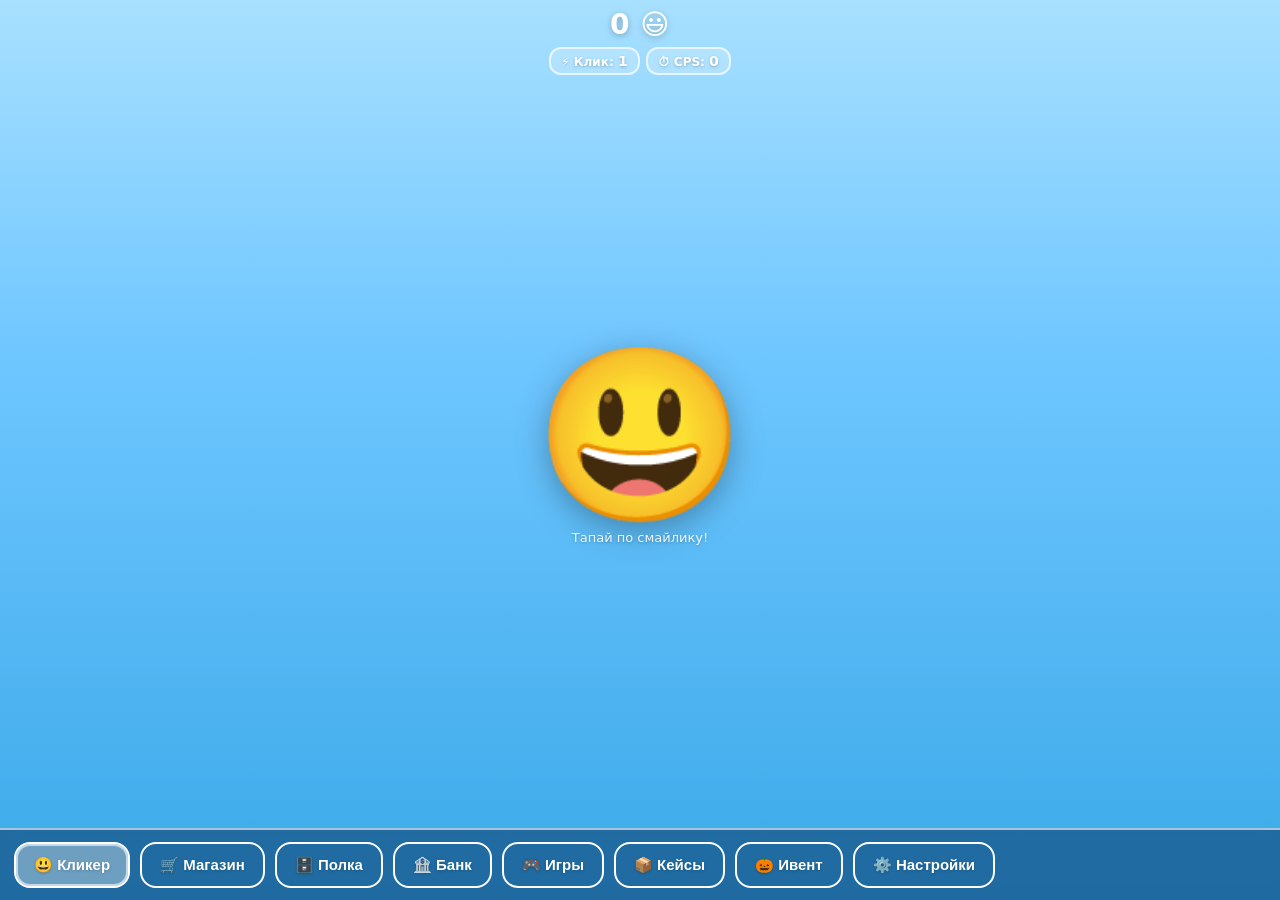
==== commit f8ad3ec0: "Update index.html" ====
--- a/index.html
+++ b/index.html
@@ -4,18 +4,14 @@
 <meta charset="UTF-8">
 <meta name="viewport" content="width=device-width, initial-scale=1.0, user-scalable=no, viewport-fit=cover">
 <title>Смайлик Кликер 😃</title>
-<!-- Подключение Telegram Web App SDK -->
 <script src="https://telegram.org/js/telegram-web-app.js"></script>
 <style>
   * { box-sizing: border-box; margin: 0; padding: 0; -webkit-tap-highlight-color: transparent; }
   html, body { height: 100%; font-family: 'Segoe UI', system-ui, -apple-system, sans-serif; user-select: none; overflow: hidden; }
   body {
     background: linear-gradient(180deg, #a8e0ff 0%, #6ec6ff 40%, #3aa9e8 100%);
-    color: #fff;
-    display: flex; flex-direction: column;
-    height: 100vh; height: 100dvh;
-    transition: background 0.5s ease;
-    position: relative;
+    color: #fff; display: flex; flex-direction: column;
+    height: 100vh; height: 100dvh; transition: background 0.5s ease; position: relative;
   }
 
   /* ===== Themes ===== */
@@ -45,13 +41,11 @@
   body.theme-halloween .stat-pill { border-color: #ff8c00; background: rgba(255,140,0,0.2); }
   body.theme-halloween .tabs-wrap { background: rgba(40, 15, 0, 0.8); border-top-color: #ff8c00; }
 
-  /* weather animations */
   .weather-layer { position: fixed; inset: 0; pointer-events: none; z-index: 0; overflow: hidden; }
   .snowflake, .leaf, .spider { position: absolute; top: -50px; animation: fall linear infinite; }
   @keyframes fall { 0% { transform: translateY(-50px) rotate(0deg); opacity: 0.9; } 100% { transform: translateY(110vh) rotate(360deg); opacity: 0.6; } }
   @keyframes crawl { 0% { transform: translate(0,0) rotate(0deg); } 25% { transform: translate(30px, 50px) rotate(20deg); } 50% { transform: translate(-20px, 90px) rotate(-15deg); } 75% { transform: translate(40px, 130px) rotate(25deg); } 100% { transform: translate(0, 180px) rotate(0deg); } }
 
-  /* ===== Header ===== */
   header { text-align: center; padding: 8px 12px 4px; flex-shrink: 0; position: relative; z-index: 2; }
   .balance { font-size: 28px; font-weight: 800; text-shadow: 0 2px 6px rgba(0,0,0,0.25); letter-spacing: 0.5px; cursor: pointer; }
   .stats-block { margin-top: 6px; display: flex; justify-content: center; gap: 6px; flex-wrap: wrap; font-size: 12px; font-weight: 700; }
@@ -59,12 +53,10 @@
   .stat-pill b { font-size: 14px; }
   .buff-line { font-size: 11px; opacity: 0.95; margin-top: 4px; text-shadow: 0 1px 3px rgba(0,0,0,0.25); min-height: 14px; }
 
-  /* ===== Content ===== */
   .content { flex: 1; overflow-y: auto; padding: 8px 12px 110px; min-height: 0; -webkit-overflow-scrolling: touch; position: relative; z-index: 1; }
   .content::-webkit-scrollbar { width: 0; }
   .main-centered { min-height: 100%; display: flex; flex-direction: column; align-items: center; justify-content: center; gap: 10px; padding: 10px 0; }
 
-  /* ===== Smiley ===== */
   #smiley { font-size: 170px; line-height: 1; background: transparent; border: none; cursor: pointer; filter: drop-shadow(0 8px 16px rgba(0,0,0,0.3)); transition: transform 0.08s; padding: 0; }
   #smiley:active { transform: scale(0.9); }
   #smiley.pop { animation: pop 0.18s ease; }
@@ -73,7 +65,9 @@
   .float-num { position: fixed; pointer-events: none; font-weight: 800; font-size: 22px; color: #fff; text-shadow: 0 2px 6px rgba(0,0,0,0.4); animation: floatUp 0.9s ease-out forwards; z-index: 999; }
   @keyframes floatUp { 0% { transform: translate(-50%, 0) scale(1); opacity: 1; } 100% { transform: translate(-50%, -80px) scale(1.3); opacity: 0; } }
 
-  /* ===== Cards / buttons ===== */
+  .spider-burst { position: fixed; font-size: 26px; pointer-events: none; z-index: 998; animation: spiderRun 0.8s ease-out forwards; }
+  @keyframes spiderRun { 0% { transform: translate(-50%,-50%) rotate(0deg) scale(1); opacity: 1; } 100% { transform: translate(calc(-50% + var(--dx)), calc(-50% + var(--dy))) rotate(var(--rot)) scale(0.6); opacity: 0; } }
+
   .card { background: rgba(255,255,255,0.15); border: 2px solid rgba(255,255,255,0.6); border-radius: 16px; padding: 12px 14px; margin-bottom: 10px; display: flex; align-items: center; justify-content: space-between; gap: 10px; backdrop-filter: blur(3px); }
   .card-info { flex: 1; min-width: 0; }
   .card-title { font-weight: 700; font-size: 15px; }
@@ -84,7 +78,6 @@
   .btn.big { padding: 14px 22px; font-size: 16px; }
   .btn.danger { border-color: #ff9c9c; color: #ffdddd; }
 
-  /* ===== Rewards ===== */
   .reward-grid { display: grid; grid-template-columns: repeat(4, 1fr); gap: 8px; margin-bottom: 14px; }
   .reward-day { background: rgba(255,255,255,0.15); border: 2px solid rgba(255,255,255,0.6); border-radius: 14px; padding: 10px 4px; text-align: center; font-size: 12px; }
   .reward-day .day { font-weight: 800; font-size: 12px; opacity: 0.9; }
@@ -93,12 +86,10 @@
   .reward-day.today { box-shadow: 0 0 0 3px #fff, 0 0 14px rgba(255,255,255,0.7); }
   .reward-day.claimed::after { content: '✓'; display: block; font-size: 11px; margin-top: 2px; }
 
-  /* ===== Codes ===== */
   .codes-row { display: flex; gap: 8px; margin-bottom: 14px; }
   .codes-row input { flex: 1; background: rgba(255,255,255,0.15); border: 2px solid #fff; border-radius: 14px; color: #fff; padding: 12px 14px; font-size: 15px; outline: none; }
   .codes-row input::placeholder { color: rgba(255,255,255,0.7); }
 
-  /* ===== Cases ===== */
   .case-visual { font-size: 80px; text-align: center; padding: 16px; animation: shake 2.5s infinite; }
   @keyframes shake { 0%, 90%, 100% { transform: rotate(0); } 92% { transform: rotate(-6deg) scale(1.05); } 94% { transform: rotate(6deg) scale(1.05); } 96% { transform: rotate(-4deg) scale(1.03); } 98% { transform: rotate(4deg) scale(1.03); } }
   .case-opening { font-size: 90px; text-align: center; padding: 20px; animation: spinpop 0.6s ease; }
@@ -106,7 +97,6 @@
   .drop-pool { display: flex; justify-content: center; gap: 14px; font-size: 28px; margin: 10px 0; flex-wrap: wrap; }
   .drop-pool .chance { font-size: 10px; display: block; text-align: center; opacity: 0.8; }
 
-  /* ===== Shelf ===== */
   .section-title { font-size: 14px; font-weight: 800; opacity: 0.95; margin: 6px 4px 8px; text-shadow: 0 1px 3px rgba(0,0,0,0.25); letter-spacing: 0.5px; }
   .slots { display: grid; grid-template-columns: repeat(auto-fill, minmax(80px, 1fr)); gap: 10px; margin-bottom: 8px; }
   .slot { aspect-ratio: 1; background: rgba(255,255,255,0.15); border: 2px dashed rgba(255,255,255,0.7); border-radius: 16px; display: flex; align-items: center; justify-content: center; font-size: 44px; cursor: pointer; transition: transform 0.1s, background 0.15s; position: relative; }
@@ -123,13 +113,11 @@
   .inv-item.legendary { background: rgba(200, 100, 255, 0.35); border-color: #d97aff; }
   .empty-msg { text-align: center; opacity: 0.8; font-size: 13px; padding: 16px; }
 
-  /* ===== Toast ===== */
   #toast-wrap { position: fixed; bottom: 110px; left: 50%; transform: translateX(-50%); display: flex; flex-direction: column; gap: 8px; z-index: 1000; pointer-events: none; width: 90%; max-width: 340px; }
   .toast { background: rgba(30, 90, 150, 0.92); border: 2px solid #fff; border-radius: 14px; padding: 10px 16px; font-size: 13px; font-weight: 700; text-align: center; animation: toastIn 0.3s ease, toastOut 0.3s ease 2.2s forwards; text-shadow: 0 1px 2px rgba(0,0,0,0.3); box-shadow: 0 6px 20px rgba(0,0,0,0.25); }
   @keyframes toastIn { from { transform: translateY(30px); opacity: 0; } to { transform: translateY(0); opacity: 1; } }
   @keyframes toastOut { to { transform: translateY(-20px); opacity: 0; } }
 
-  /* ===== Bottom tabs ===== */
   .tabs-wrap { position: fixed; bottom: 0; left: 0; right: 0; background: rgba(20, 80, 130, 0.7); backdrop-filter: blur(8px); border-top: 2px solid rgba(255,255,255,0.6); overflow-x: auto; overflow-y: hidden; scrollbar-width: none; padding: 12px 10px calc(12px + env(safe-area-inset-bottom)); z-index: 100; -webkit-overflow-scrolling: touch; transition: background 0.4s, border-color 0.4s; }
   .tabs-wrap::-webkit-scrollbar { display: none; }
   .tabs { display: inline-flex; gap: 10px; padding: 0 4px; }
@@ -137,7 +125,6 @@
   .tab:active { transform: scale(0.95); }
   .tab.active { background: rgba(255,255,255,0.35); box-shadow: 0 0 0 2px rgba(255,255,255,0.6) inset; }
 
-  /* ===== Modal ===== */
   .modal-bg { position: fixed; inset: 0; background: rgba(0,0,0,0.6); display: flex; align-items: center; justify-content: center; z-index: 500; padding: 16px; animation: fadeIn 0.2s ease; }
   @keyframes fadeIn { from { opacity: 0; } to { opacity: 1; } }
   .modal { background: linear-gradient(180deg, #6ec6ff 0%, #3aa9e8 100%); border: 3px solid #fff; border-radius: 22px; padding: 20px; width: 100%; max-width: 380px; text-align: center; box-shadow: 0 20px 60px rgba(0,0,0,0.4); animation: modalIn 0.25s ease; max-height: 88vh; overflow-y: auto; }
@@ -148,7 +135,6 @@
   .modal-actions { display: flex; flex-direction: column; gap: 8px; }
   .modal-actions .btn { width: 100%; }
 
-  /* ===== Crash ===== */
   .crash-chart-wrap { background: rgba(255,255,255,0.15); border: 2px solid rgba(255,255,255,0.6); border-radius: 16px; padding: 10px; margin-bottom: 10px; position: relative; }
   #crashCanvas { width: 100%; height: 180px; display: block; }
   .crash-mult { position: absolute; top: 10px; left: 50%; transform: translateX(-50%); font-size: 34px; font-weight: 900; text-shadow: 0 2px 8px rgba(0,0,0,0.4); pointer-events: none; }
@@ -162,7 +148,6 @@
   .quick-bets { display: grid; grid-template-columns: repeat(5, 1fr); gap: 6px; margin-bottom: 10px; }
   .quick-bets .btn { padding: 8px 2px; font-size: 12px; }
 
-  /* ===== Halloween ===== */
   .door-wrap { display: flex; flex-direction: column; align-items: center; padding: 14px 0; position: relative; }
   .door-visual { font-size: 140px; line-height: 1; transition: transform 0.3s; filter: drop-shadow(0 8px 20px rgba(255,140,0,0.4)); cursor: pointer; }
   .door-visual.opening { animation: doorOpen 0.9s ease forwards; }
@@ -180,7 +165,6 @@
   @keyframes gadostFade { 0% { opacity: 0; } 5% { opacity: 1; } 90% { opacity: 1; } 100% { opacity: 0; } }
   @keyframes gadostGlitch { 0% { transform: translate(0,0); } 100% { transform: translate(4px,-3px); } }
 
-  /* ===== Themes tab ===== */
   .theme-grid { display: grid; grid-template-columns: repeat(2, 1fr); gap: 10px; margin-bottom: 14px; }
   .theme-card { aspect-ratio: 1.4; border-radius: 18px; border: 3px solid #fff; cursor: pointer; display: flex; flex-direction: column; align-items: center; justify-content: center; gap: 4px; font-weight: 800; font-size: 13px; transition: transform 0.1s; position: relative; overflow: hidden; padding: 10px; text-align: center; }
   .theme-card:active { transform: scale(0.96); }
@@ -193,7 +177,6 @@
   .theme-dark-preview     { background: linear-gradient(180deg, #1a1a2e, #0f0f1e); }
   .theme-halloween-preview{ background: linear-gradient(180deg, #1a0f00, #6b2c00); }
 
-  /* ===== Achievements ===== */
   .ach-item { display: flex; align-items: center; gap: 10px; background: rgba(255,255,255,0.12); border: 2px solid rgba(255,255,255,0.5); border-radius: 14px; padding: 10px 12px; margin-bottom: 8px; }
   .ach-item.done { background: rgba(120, 220, 120, 0.25); border-color: #9cff9c; }
   .ach-icon { font-size: 28px; flex-shrink: 0; }
@@ -202,7 +185,6 @@
   .ach-desc { font-size: 11px; opacity: 0.9; }
   .ach-progress { font-size: 11px; opacity: 0.7; margin-top: 2px; }
 
-  /* ===== Daily quests ===== */
   .quest-item { display: flex; align-items: center; gap: 10px; background: rgba(255,255,255,0.12); border: 2px solid rgba(255,255,255,0.5); border-radius: 14px; padding: 12px; margin-bottom: 8px; }
   .quest-item.done { background: rgba(120, 220, 120, 0.25); border-color: #9cff9c; }
   .quest-info { flex: 1; }
@@ -210,7 +192,6 @@
   .quest-progress { font-size: 11px; opacity: 0.85; margin-top: 2px; }
   .quest-reward { font-size: 11px; font-weight: 800; color: #ffd700; }
 
-  /* ===== Craft ===== */
   .craft-area { position: relative; width: 100%; height: 320px; background: rgba(0,0,0,0.2); border: 2px solid rgba(255,255,255,0.6); border-radius: 18px; overflow: hidden; margin-bottom: 12px; }
   .qte-target { position: absolute; width: 70px; height: 70px; border-radius: 50%; background: radial-gradient(circle, #fff 0%, #6ec6ff 70%); border: 3px solid #fff; box-shadow: 0 0 20px rgba(255,255,255,0.7); cursor: pointer; display: flex; align-items: center; justify-content: center; font-weight: 900; font-size: 22px; color: #1a5a8a; animation: qtePop 0.2s ease; }
   @keyframes qtePop { from { transform: scale(0); opacity: 0; } to { transform: scale(1); opacity: 1; } }
@@ -218,6 +199,53 @@
   @keyframes qteHit { to { transform: scale(1.8); opacity: 0; background: #9cff9c; } }
   .qte-status { text-align: center; font-size: 15px; font-weight: 800; margin-bottom: 8px; }
   .craft-info { text-align: center; font-size: 12px; opacity: 0.85; margin-bottom: 10px; }
+
+  /* Piggy */
+  .piggy-card { background: rgba(255,255,255,0.15); border: 2px solid rgba(255,255,255,0.6); border-radius: 18px; padding: 14px; margin-bottom: 14px; }
+  .piggy-counter { text-align: center; font-size: 22px; font-weight: 900; margin: 4px 0 8px; text-shadow: 0 2px 6px rgba(0,0,0,0.3); }
+  .piggy-counter small { font-size: 13px; opacity: 0.8; font-weight: 700; }
+  .piggy-bar { height: 14px; background: rgba(0,0,0,0.25); border: 2px solid rgba(255,255,255,0.6); border-radius: 10px; overflow: hidden; margin-bottom: 12px; }
+  .piggy-fill { height: 100%; width: 0%; background: linear-gradient(90deg, #ffd700, #ffb347); transition: width 0.3s ease; }
+  .piggy-sources { font-size: 12px; opacity: 0.9; line-height: 1.6; margin-bottom: 10px; }
+
+  /* Pass */
+  .pass-bar { height: 12px; background: rgba(0,0,0,0.25); border: 2px solid rgba(255,255,255,0.6); border-radius: 10px; overflow: hidden; margin: 6px 0 14px; }
+  .pass-fill { height: 100%; width: 0%; background: linear-gradient(90deg, #ff8c00, #ffd700); transition: width 0.3s ease; }
+  .pass-level { background: rgba(255,140,0,0.1); border: 2px solid #ff8c00; border-radius: 16px; padding: 12px; margin-bottom: 10px; display: flex; align-items: center; gap: 10px; }
+  .pass-level.claimed { background: rgba(120,220,120,0.2); border-color: #9cff9c; }
+    .pass-level.locked { opacity: 0.55; }
+  .pass-level .lvl-num { font-size: 26px; font-weight: 900; min-width: 38px; text-align: center; }
+  .pass-level .lvl-info { flex: 1; min-width: 0; }
+  .pass-level .lvl-title { font-weight: 800; font-size: 14px; }
+  .pass-level .lvl-reward { font-size: 12px; opacity: 0.9; margin-top: 2px; }
+  .pass-level .lvl-price { font-size: 12px; font-weight: 800; color: #ffd18c; margin-top: 2px; }
+
+  /* Account */
+  .acc-card { display: flex; align-items: center; gap: 12px; background: rgba(255,255,255,0.15); border: 2px solid rgba(255,255,255,0.6); border-radius: 18px; padding: 14px; margin-bottom: 14px; }
+  .acc-avatar { width: 56px; height: 56px; border-radius: 50%; background: rgba(255,255,255,0.25); border: 2px solid #fff; display: flex; align-items: center; justify-content: center; font-size: 26px; flex-shrink: 0; overflow: hidden; }
+  .acc-avatar img { width: 100%; height: 100%; object-fit: cover; }
+  .acc-info { flex: 1; min-width: 0; }
+  .acc-name { font-weight: 800; font-size: 15px; }
+  .acc-id { font-size: 12px; opacity: 0.85; }
+  .acc-balance { font-size: 12px; opacity: 0.9; margin-top: 2px; }
+  .acc-admin-badge { color: #ffd700; font-weight: 900; }
+
+  /* Toggle */
+  .toggle-row { display: flex; align-items: center; justify-content: space-between; background: rgba(255,255,255,0.15); border: 2px solid rgba(255,255,255,0.6); border-radius: 16px; padding: 12px 14px; margin-bottom: 10px; }
+  .toggle { width: 52px; height: 30px; border-radius: 15px; background: rgba(0,0,0,0.3); border: 2px solid #fff; position: relative; cursor: pointer; transition: background 0.2s; flex-shrink: 0; }
+  .toggle.on { background: #4cd964; }
+  .toggle::after { content: ''; position: absolute; top: 3px; left: 3px; width: 20px; height: 20px; border-radius: 50%; background: #fff; transition: transform 0.2s; }
+  .toggle.on::after { transform: translateX(22px); }
+
+  /* Animation cards */
+  .anim-grid { display: grid; grid-template-columns: repeat(2, 1fr); gap: 10px; margin-bottom: 14px; }
+  .anim-card { aspect-ratio: 1.6; border-radius: 16px; border: 3px solid #fff; background: rgba(255,255,255,0.15); cursor: pointer; display: flex; flex-direction: column; align-items: center; justify-content: center; gap: 4px; font-weight: 800; font-size: 13px; }
+  .anim-card .big-emoji { font-size: 34px; }
+  .anim-card.active { box-shadow: 0 0 0 4px #fff, 0 0 20px rgba(255,255,255,0.8); background: rgba(255,255,255,0.3); }
+  .anim-card.locked { opacity: 0.45; }
+
+  .admin-panel { border: 2px dashed #ffd700; border-radius: 16px; padding: 12px; margin-top: 10px; background: rgba(255,215,0,0.08); }
+  .admin-panel .card-title { color: #ffd700; }
 
   @media (max-height: 640px) {
     #smiley { font-size: 130px; }
@@ -249,33 +277,30 @@
 
 <script>
 /* ============================================================
-   ФЛАГИ (для продакшена)
+   ФЛАГИ СБОРКИ (пункт 0)
 ============================================================ */
 const ENABLE_HALLOWEEN = true;
-const ENABLE_ADMIN = false; // ВЫКЛЮЧЕНО ДЛЯ ТГ
+const ENABLE_ADMIN = true;
+const ADMIN_USERNAMES = ['bocck4056'];
+const ADMIN_IDS = [];
 
 /* ============================================================
-   TELEGRAM WEB APP & HAPTICS
+   TELEGRAM WEB APP
 ============================================================ */
 const tg = window.Telegram?.WebApp;
-if (tg) {
-  tg.ready();
-  tg.expand(); // Развернуть на весь экран
-}
-
+if (tg) { try { tg.ready(); tg.expand(); } catch(e) {} }
+
+// Пункт 7 — глобальная вибрация
 function vibrate(style = 'light') {
+  if (!state.vibrateEnabled) return;
   if (tg && tg.HapticFeedback) {
-    try {
-      tg.HapticFeedback.impactOccurred(style);
-    } catch (e) {}
-  }
-}
-
+    try { tg.HapticFeedback.impactOccurred(style); } catch (e) {}
+  }
+}
 function vibrateNotification(type = 'success') {
+  if (!state.vibrateEnabled) return;
   if (tg && tg.HapticFeedback) {
-    try {
-      tg.HapticFeedback.notificationOccurred(type);
-    } catch (e) {}
+    try { tg.HapticFeedback.notificationOccurred(type); } catch (e) {}
   }
 }
 
@@ -352,7 +377,8 @@
 const LEGENDARY_DROPS = [ { s: '🐉', w: 50 }, { s: '🦄', w: 50 } ];
 const THEMATIC_DROPS = THEMATIC_SMILEYS.map(s => ({ s, w: 1 }));
 
-const THEMES = ['winter', 'autumn', 'halloween', 'dark'];
+// Пункт 4: Хэллоуин убран из кейса тем
+const THEMES = ['winter', 'autumn', 'dark'];
 const THEME_NAMES = { winter: '❄️ Зима', autumn: '🍁 Осень', halloween: '🎃 Хэллоуин', dark: '🌙 Тёмная', default: '💧 Голубая' };
 
 const CODES = {
@@ -369,6 +395,15 @@
   { id: 'h3', name: 'Тыквенный сок',      desc: '+0.5 конфеты за клик',       base: 800,  power: 0.5,  kind: 'click' },
   { id: 'h4', name: 'Конфетный станок',   desc: '+0.1 конфеты в секунду',     base: 500,  power: 0.1,  kind: 'cps' },
   { id: 'h5', name: 'Сахарный вихрь',     desc: '+0.5 конфеты в секунду',     base: 2000, power: 0.5,  kind: 'cps' },
+];
+
+// Пункт 3: Хэллоуин-пасс
+const PASS_LEVELS = [
+  { lvl: 1, price: 100000,    title: '🎭 Маска',        reward: '+300% клик/CPS/конфеты' },
+  { lvl: 2, price: 500000,    title: '+100 к клику',    reward: 'Флэт +100 за клик навсегда' },
+  { lvl: 3, price: 1000000,   title: '+500 к клику',    reward: 'Флэт +500 за клик навсегда' },
+  { lvl: 4, price: 10000000,  title: '🎃 Хэллоуин-тема',reward: 'Эксклюзивная тема' },
+  { lvl: 5, price: 1000000,   title: '🕷 Анимка клика', reward: 'Анимация «пауки»' },
 ];
 
 const ACHIEVEMENTS = [
@@ -420,7 +455,14 @@
     achievements: {},
     daily: { date: '', quests: [], progress: {}, claimed: {} },
     themesOwned: [], activeTheme: 'default', themeCaseOpened: 0, freezeUntil: 0,
-    halloween: { candy: 0, candyFrac: 0, items: {}, halUpgrades: halUpg, lastOnline: Date.now(), pendingCandy: 0, doorOpenedCount: 0 },
+    vibrateEnabled: true,
+    clickAnimation: 'default',
+    animationsOwned: ['default'],
+    halloween: {
+      candy: 0, candyFrac: 0, items: {}, halUpgrades: halUpg, lastOnline: Date.now(),
+      pendingCandy: 0, doorOpenedCount: 0,
+      passLevel: 0, passClaimed: [], clickBonusFlat: 0,
+    },
   };
 }
 
@@ -428,7 +470,7 @@
 
 function loadState() {
   try {
-    const raw = localStorage.getItem('smileyClickerSave_v4');
+    const raw = localStorage.getItem('smileyClickerSave_v5');
     if (!raw) return initNew();
     const s = JSON.parse(raw);
     const def = defaultState();
@@ -436,10 +478,13 @@
     merged.halloween = { ...def.halloween, ...(s.halloween || {}) };
     merged.halloween.halUpgrades = { ...def.halloween.halUpgrades, ...(s.halloween?.halUpgrades || {}) };
     merged.halloween.items = { ...(s.halloween?.items || {}) };
+    merged.halloween.passClaimed = Array.isArray(s.halloween?.passClaimed) ? s.halloween.passClaimed : [];
     merged.stats = { ...def.stats, ...(s.stats || {}) };
     merged.daily = { ...def.daily, ...(s.daily || {}) };
     merged.daily.progress = { ...(s.daily?.progress || {}) };
     merged.daily.claimed = { ...(s.daily?.claimed || {}) };
+    merged.animationsOwned = Array.isArray(s.animationsOwned) ? s.animationsOwned : ['default'];
+    if (typeof merged.vibrateEnabled !== 'boolean') merged.vibrateEnabled = true;
     fixShelf(merged);
     return merged;
   } catch (e) { return initNew(); }
@@ -461,26 +506,37 @@
   try {
     state.lastOnline = Date.now();
     state.halloween.lastOnline = Date.now();
-    localStorage.setItem('smileyClickerSave_v4', JSON.stringify(state));
+    localStorage.setItem('smileyClickerSave_v5', JSON.stringify(state));
   } catch(e) {}
 }
 
 /* ============================================================
-   ФОРМАТИРОВАНИЕ
+   УТИЛИТЫ
 ============================================================ */
 function fmt(n) { n = Math.floor(n); return n.toString().replace(/\B(?=(\d{3})+(?!\d))/g, ' '); }
 function todayStr() { const d = new Date(); return `${d.getFullYear()}-${String(d.getMonth()+1).padStart(2,'0')}-${String(d.getDate()).padStart(2,'0')}`; }
 
+/* Пункт 6: проверка админа (ПРЕДУПРЕЖДЕНИЕ: initDataUnsafe не проверен на сервере!) */
+const TG_USER = tg?.initDataUnsafe?.user;
+function checkAdmin() {
+  if (!ENABLE_ADMIN) return false;
+  const u = TG_USER;
+  if (!u) return false;
+  const byName = u.username && ADMIN_USERNAMES.includes(u.username);
+  const byId = u.id && ADMIN_IDS.includes(u.id);
+  return !!(byName || byId);
+}
+const IS_ADMIN = checkAdmin();
+
 /* ============================================================
-   СТАТИСТИКА И ДОСТИЖЕНИЯ
+   СТАТИСТИКА
 ============================================================ */
 function bumpStat(key, value = 1) { state.stats[key] = (state.stats[key] || 0) + value; checkAchievements(); }
 function setStatMax(key, value) { state.stats[key] = Math.max(state.stats[key] || 0, value); checkAchievements(); }
 function checkAchievements() {
   for (const a of ACHIEVEMENTS) {
     if (state.achievements[a.id]) continue;
-    const val = state.stats[a.stat] || 0;
-    if (val >= a.goal) { state.achievements[a.id] = true; grantReward(a.reward, `🏅 Достижение: ${a.title}`); }
+    if ((state.stats[a.stat] || 0) >= a.goal) { state.achievements[a.id] = true; grantReward(a.reward, `🏅 Достижение: ${a.title}`); }
   }
 }
 function grantReward(reward, msg) {
@@ -519,40 +575,100 @@
 function getCaseRefund(kind) { switch (kind) { case 'normal': return CASE_REFUND; case 'gold': return GOLD_CASE_REFUND; case 'legendary': return LEGENDARY_CASE_REFUND; case 'thematic': return THEMATIC_CASE_REFUND; case 'theme': return THEME_CASE_REFUND; } return CASE_REFUND; }
 function getHalloweenUpgradePrice(u) { if (state.adminFree) return 0; const lvl = state.halloween.halUpgrades[u.id] || 0; return Math.ceil(u.base * Math.pow(1.15, lvl)); }
 
-function baseClickPower() { let p = 1; for (const u of CLICK_UPGRADES) p += (state.upgrades[u.id] || 0) * u.power; return p; }
+function baseClickPower() {
+  let p = 1;
+  for (const u of CLICK_UPGRADES) p += (state.upgrades[u.id] || 0) * u.power;
+  if (ENABLE_HALLOWEEN) p += state.halloween.clickBonusFlat || 0;
+  return p;
+}
 function baseCps() { let p = 0; for (const u of CPS_UPGRADES) p += (state.upgrades[u.id] || 0) * u.power; return p; }
 
 function shelfBuffs() {
-  let clickMul = 0, cpsMul = 0; let hasGhost = false, hasBlood = false, hasZombie = false, hasVampire = false; let clickExtra = 0, cpsExtra = 0; let offlineExtra = 0;
+  let clickMul = 0, cpsMul = 0, candyMul = 0;
+  let hasGhost = false, hasBlood = false, hasZombie = false, hasVampire = false, hasMask = false;
+  let clickExtra = 0, cpsExtra = 0, offlineExtra = 0;
   for (const slot of state.shelf) {
     if (!slot) continue;
-    if (HALLOWEEN_ITEMS[slot]) { const it = HALLOWEEN_ITEMS[slot]; clickMul += it.buff.clickMul || 0; cpsMul += it.buff.cpsMul || 0; if (it.buff.noOffline) hasGhost = true; if (it.buff.doubleRefund) hasBlood = true; if (it.buff.priceUp) hasZombie = true; if (it.buff.offlineMul) hasVampire = true; continue; }
-    const meta = SMILEYS[slot]; if (!meta) continue; clickMul += meta.buff.clickMul || 0; cpsMul += meta.buff.cpsMul || 0;
+    if (slot === '🎭' && ENABLE_HALLOWEEN) { hasMask = true; clickMul += 3.0; cpsMul += 3.0; candyMul += 3.0; continue; }
+    if (HALLOWEEN_ITEMS[slot]) {
+      if (!ENABLE_HALLOWEEN) continue;
+            const it = HALLOWEEN_ITEMS[slot];
+      clickMul += it.buff.clickMul || 0;
+      cpsMul += it.buff.cpsMul || 0;
+      if (it.buff.noOffline) hasGhost = true;
+      if (it.buff.doubleRefund) hasBlood = true;
+      if (it.buff.priceUp) hasZombie = true;
+      if (it.buff.offlineMul) hasVampire = true;
+      continue;
+    }
+    const meta = SMILEYS[slot]; if (!meta) continue;
+    clickMul += meta.buff.clickMul || 0;
+    cpsMul += meta.buff.cpsMul || 0;
     if (meta.special === 'fire') { const totalUpg = Object.values(state.upgrades).reduce((a,b) => a+b, 0); cpsExtra += totalUpg * 0.05; }
     if (meta.special === 'diamond') { cpsExtra += state.inventory.length * 0.01; }
-    if (meta.special === 'hourglass') { offlineExtra += 1 * 60 * 60 * 1000; }
-  }
-  return { clickMul, cpsMul, hasGhost, hasBlood, hasZombie, hasVampire, clickExtra, cpsExtra, offlineExtra };
+    if (meta.special === 'hourglass') { offlineExtra += 60 * 60 * 1000; }
+  }
+  return { clickMul, cpsMul, candyMul, hasGhost, hasBlood, hasZombie, hasVampire, hasMask, clickExtra, cpsExtra, offlineExtra };
 }
 
 function totalClickPower() { const b = shelfBuffs(); return Math.max(0, baseClickPower() * (1 + b.clickMul + b.clickExtra)); }
 function totalCps() { const b = shelfBuffs(); return Math.max(0, baseCps() * (1 + b.cpsMul + b.cpsExtra)); }
 
-function candyClickPower() { let p = 0; for (const u of HALLOWEEN_UPGRADES) { if (u.kind === 'click') p += (state.halloween.halUpgrades[u.id] || 0) * u.power; } if (state.shelf.includes('🌈')) p *= 2; return p; }
-function candyCps() { let p = 0; for (const u of HALLOWEEN_UPGRADES) { if (u.kind === 'cps') p += (state.halloween.halUpgrades[u.id] || 0) * u.power; } if (state.shelf.includes('🌈')) p *= 2; return p; }
-
-/* ============================================================
-   OFFLINE
-============================================================ */
+function candyClickPower() {
+  if (!ENABLE_HALLOWEEN) return 0;
+  let p = 0;
+  for (const u of HALLOWEEN_UPGRADES) { if (u.kind === 'click') p += (state.halloween.halUpgrades[u.id] || 0) * u.power; }
+  if (state.shelf.includes('🌈')) p *= 2;
+  if (shelfBuffs().hasMask) p *= 4.2;
+  return p;
+}
+function candyCps() {
+  if (!ENABLE_HALLOWEEN) return 0;
+  let p = 0;
+  for (const u of HALLOWEEN_UPGRADES) { if (u.kind === 'cps') p += (state.halloween.halUpgrades[u.id] || 0) * u.power; }
+  if (state.shelf.includes('🌈')) p *= 2;
+  if (shelfBuffs().hasMask) p *= 4.2;
+  return p;
+}
+
+/* Пункт 2: копилка оффлайна */
+function offlineCapTotal() {
+  let cap = 0;
+  for (const slot of state.shelf) {
+    if (!slot) continue;
+    const meta = SMILEYS[slot];
+    if (meta && meta.offline) cap += meta.offline.cap;
+  }
+  if (shelfBuffs().hasVampire) cap *= 2;
+  return cap;
+}
+function offlineMulTotal() {
+  let mul = 0;
+  for (const slot of state.shelf) {
+    if (!slot) continue;
+    const meta = SMILEYS[slot];
+    if (meta && meta.offline) mul += meta.offline.mul;
+  }
+  if (shelfBuffs().hasVampire) mul *= 2;
+  return mul;
+}
+
 function computeOffline() {
-  const now = Date.now(); const last = state.lastOnline || now; const b = shelfBuffs();
-  let maxMs = OFFLINE_MAX_MS + b.offlineExtra; const dt = Math.min(now - last, maxMs);
-  if (dt < 60 * 1000) return; if (b.hasGhost) return;
-  const cps = baseCps() * (1 + b.cpsMul + b.cpsExtra); if (cps <= 0) return;
-  let offlineMul = 0, offlineCap = 0;
-  for (const slot of state.shelf) { if (!slot) continue; const meta = SMILEYS[slot]; if (meta && meta.offline) { offlineMul += meta.offline.mul; offlineCap += meta.offline.cap; } }
-  if (b.hasVampire) offlineMul *= 2; if (offlineMul <= 0) return;
-  let earned = cps * (dt / 1000) * offlineMul; earned = Math.min(earned, offlineCap * (b.hasVampire ? 2 : 1)); earned = Math.floor(earned);
+  const now = Date.now();
+  const last = state.lastOnline || now;
+  const b = shelfBuffs();
+  let maxMs = OFFLINE_MAX_MS + b.offlineExtra;
+  let dt = Math.min(now - last, maxMs);
+  if (dt < 60 * 1000) return;
+  if (b.hasGhost) return;
+  const cps = baseCps() * (1 + b.cpsMul + b.cpsExtra);
+  if (cps <= 0) return;
+  const mul = offlineMulTotal();
+  const cap = offlineCapTotal();
+  if (mul <= 0 || cap <= 0) return;
+  let earned = cps * (dt / 1000) * mul;
+  earned = Math.min(earned, cap);
+  earned = Math.floor(earned);
   if (earned > 0) state.pendingOffline += earned;
 }
 
@@ -571,23 +687,19 @@
 const tabsEl = document.getElementById('tabs');
 
 /* ============================================================
-   TABS BUILD
+   Пункт 1: НОВАЯ СТРУКТУРА ВКЛАДОК (7+1)
 ============================================================ */
 function buildTabs() {
   const tabs = [
-    { id: 'main',      label: '😃 Кликер' },
-    { id: 'shop',      label: '🛒 Магазин' },
-    { id: 'rewards',   label: '🎁 Награды' },
-    { id: 'daily',     label: '📅 Ежедневки' },
-    { id: 'ach',       label: '🏅 Достижения' },
-    { id: 'codes',     label: '🔑 Коды' },
-    { id: 'cases',     label: '📦 Кейсы' },
-    { id: 'shelf',     label: '🗄️ Полка' },
-    { id: 'craft',     label: '⚒️ Крафт' },
-    { id: 'crash',     label: '🚀 Краш' },
-    { id: 'themes',    label: '🎨 Темы' },
+    { id: 'main',     label: '😃 Кликер' },
+    { id: 'shop',     label: '🛒 Магазин' },
+    { id: 'shelf',    label: '🗄️ Полка' },
+    { id: 'bank',     label: '🏦 Банк' },
+    { id: 'games',    label: '🎮 Игры' },
+    { id: 'cases',    label: '📦 Кейсы' },
   ];
-  if (ENABLE_HALLOWEEN) tabs.push({ id: 'halloween', label: '🎃 Ивент' });
+  if (ENABLE_HALLOWEEN) tabs.push({ id: 'event', label: '🎃 Ивент' });
+  tabs.push({ id: 'settings', label: '⚙️ Настройки' });
   tabsEl.innerHTML = tabs.map(t => `<button class="tab" data-tab="${t.id}">${t.label}</button>`).join('');
 }
 
@@ -603,11 +715,10 @@
   if (b.clickMul !== 0) parts.push(`${b.clickMul > 0 ? '+' : ''}${Math.round(b.clickMul*100)}% клик`);
   if (b.cpsMul !== 0)   parts.push(`${b.cpsMul > 0 ? '+' : ''}${Math.round(b.cpsMul*100)}% CPS`);
   if (b.cpsExtra)       parts.push(`+${Math.round(b.cpsExtra*100)}% CPS (спец)`);
-  if (b.hasGhost) parts.push('призрак: оффлайн ✕');
-  if (b.hasZombie) parts.push('зомби: цены +25%');
-  let offMul = 0, offCap = 0;
-  for (const s of state.shelf) { if (s && SMILEYS[s] && SMILEYS[s].offline) { offMul += SMILEYS[s].offline.mul; offCap += SMILEYS[s].offline.cap; } }
-  if (b.hasVampire) offMul *= 2;
+  if (b.hasMask)        parts.push('маска ×4.2 конфеты');
+  if (b.hasGhost)       parts.push('призрак: оффлайн ✕');
+  if (b.hasZombie)      parts.push('зомби: цены +25%');
+  const offMul = offlineMulTotal();
   if (offMul > 0 && !b.hasGhost) parts.push(`оффлайн ×${offMul.toFixed(2)}`);
   buffLineEl.textContent = parts.length ? ('✨ ' + parts.join(' · ')) : '';
   setStatMax('maxBalance', Math.floor(state.balance));
@@ -619,35 +730,42 @@
 
 function applyTheme() {
   document.body.classList.remove('theme-winter', 'theme-autumn', 'theme-dark', 'theme-halloween');
-  if (currentTab === 'halloween' && ENABLE_HALLOWEEN) { document.body.classList.add('theme-halloween'); }
+  if (currentTab === 'event' && ENABLE_HALLOWEEN) { document.body.classList.add('theme-halloween'); }
   else if (state.activeTheme && state.activeTheme !== 'default') { document.body.classList.add('theme-' + state.activeTheme); }
   applyWeather();
 }
 
 let weatherLayer = null;
 function applyWeather() {
-  if (weatherLayer) weatherLayer.remove(); weatherLayer = null;
-  const theme = (currentTab === 'halloween' && ENABLE_HALLOWEEN) ? 'halloween' : (state.activeTheme || 'default');
-  if (theme === 'winter') { weatherLayer = document.createElement('div'); weatherLayer.className = 'weather-layer'; for (let i = 0; i < 30; i++) { const f = document.createElement('div'); f.className = 'snowflake'; f.textContent = '❄️'; f.style.left = Math.random() * 100 + '%'; f.style.fontSize = (10 + Math.random() * 20) + 'px'; f.style.animationDuration = (6 + Math.random() * 8) + 's'; f.style.animationDelay = (Math.random() * 8) + 's'; weatherLayer.appendChild(f); } document.body.appendChild(weatherLayer); }
-  else if (theme === 'autumn') { weatherLayer = document.createElement('div'); weatherLayer.className = 'weather-layer'; const leaves = ['🍁', '🍂', '🍃']; for (let i = 0; i < 25; i++) { const f = document.createElement('div'); f.className = 'leaf'; f.textContent = leaves[Math.floor(Math.random()*leaves.length)]; f.style.left = Math.random() * 100 + '%'; f.style.fontSize = (14 + Math.random() * 16) + 'px'; f.style.animationDuration = (7 + Math.random() * 8) + 's'; f.style.animationDelay = (Math.random() * 8) + 's'; weatherLayer.appendChild(f); } document.body.appendChild(weatherLayer); }
-  else if (theme === 'halloween') { weatherLayer = document.createElement('div'); weatherLayer.className = 'weather-layer'; for (let i = 0; i < 8; i++) { const f = document.createElement('div'); f.className = 'spider'; f.textContent = '🕷️'; f.style.left = Math.random() * 90 + '%'; f.style.top = Math.random() * 80 + '%'; f.style.fontSize = (16 + Math.random() * 14) + 'px'; f.style.animation = `crawl ${4 + Math.random()*3}s ease-in-out infinite alternate`; f.style.animationDelay = (Math.random() * 4) + 's'; weatherLayer.appendChild(f); } document.body.appendChild(weatherLayer); }
+  if (weatherLayer) { weatherLayer.remove(); weatherLayer = null; }
+  const theme = (currentTab === 'event' && ENABLE_HALLOWEEN) ? 'halloween' : (state.activeTheme || 'default');
+  if (theme === 'winter') {
+    weatherLayer = document.createElement('div'); weatherLayer.className = 'weather-layer';
+    for (let i = 0; i < 30; i++) { const f = document.createElement('div'); f.className = 'snowflake'; f.textContent = '❄️'; f.style.left = Math.random()*100+'%'; f.style.fontSize = (10+Math.random()*20)+'px'; f.style.animationDuration = (6+Math.random()*8)+'s'; f.style.animationDelay = (Math.random()*8)+'s'; weatherLayer.appendChild(f); }
+    document.body.appendChild(weatherLayer);
+  } else if (theme === 'autumn') {
+    weatherLayer = document.createElement('div'); weatherLayer.className = 'weather-layer';
+    const leaves = ['🍁','🍂','🍃'];
+    for (let i = 0; i < 25; i++) { const f = document.createElement('div'); f.className = 'leaf'; f.textContent = leaves[Math.floor(Math.random()*leaves.length)]; f.style.left = Math.random()*100+'%'; f.style.fontSize = (14+Math.random()*16)+'px'; f.style.animationDuration = (7+Math.random()*8)+'s'; f.style.animationDelay = (Math.random()*8)+'s'; weatherLayer.appendChild(f); }
+    document.body.appendChild(weatherLayer);
+  } else if (theme === 'halloween') {
+    weatherLayer = document.createElement('div'); weatherLayer.className = 'weather-layer';
+    for (let i = 0; i < 8; i++) { const f = document.createElement('div'); f.className = 'spider'; f.textContent = '🕷️'; f.style.left = Math.random()*90+'%'; f.style.top = Math.random()*80+'%'; f.style.fontSize = (16+Math.random()*14)+'px'; f.style.animation = `crawl ${4+Math.random()*3}s ease-in-out infinite alternate`; f.style.animationDelay = (Math.random()*4)+'s'; weatherLayer.appendChild(f); }
+    document.body.appendChild(weatherLayer);
+  }
 }
 
 function render() {
   applyTheme(); renderHeader(); renderTabs();
   switch (currentTab) {
-    case 'main': renderMain(); break;
-    case 'shop': renderShop(); break;
-    case 'rewards': renderRewards(); break;
-    case 'daily': renderDaily(); break;
-    case 'ach': renderAchievements(); break;
-    case 'codes': renderCodes(); break;
-    case 'cases': renderCases(); break;
-    case 'shelf': renderShelf(); break;
-    case 'craft': renderCraft(); break;
-    case 'crash': renderCrash(); break;
-    case 'themes': renderThemes(); break;
-    case 'halloween': if (ENABLE_HALLOWEEN) renderHalloween(); break;
+    case 'main':     renderMain(); break;
+    case 'shop':     renderShop(); break;
+    case 'shelf':    renderShelf(); break;
+    case 'bank':     renderBank(); break;
+    case 'games':    renderGames(); break;
+    case 'cases':    renderCases(); break;
+    case 'event':    if (ENABLE_HALLOWEEN) renderEvent(); else renderMain(); break;
+    case 'settings': renderSettings(); break;
   }
   saveState();
 }
@@ -658,25 +776,60 @@
   document.getElementById('smiley').addEventListener('click', onSmileyClick);
 }
 function onSmileyClick(e) {
-  const gain = totalClickPower(); state.balance += gain;
+  const gain = totalClickPower();
+  state.balance += gain;
   bumpStat('clicks'); bumpDaily('dClicks');
-  vibrate('light'); // Вибрация при клике
+  vibrate('light');
   const cc = candyClickPower();
-  if (cc > 0) { const roll = cc * (0.1 + Math.random() * 0.9); state.halloween.candyFrac += roll; if (state.halloween.candyFrac >= 1) { const whole = Math.floor(state.halloween.candyFrac); state.halloween.candy += whole; state.halloween.candyFrac -= whole; } }
+  if (cc > 0) {
+    const roll = cc * (0.1 + Math.random() * 0.9);
+    state.halloween.candyFrac += roll;
+    if (state.halloween.candyFrac >= 1) { const whole = Math.floor(state.halloween.candyFrac); state.halloween.candy += whole; state.halloween.candyFrac -= whole; }
+  }
   renderHeader();
   const s = document.getElementById('smiley');
   if (s) { s.classList.remove('pop'); void s.offsetWidth; s.classList.add('pop'); }
-  const rect = s.getBoundingClientRect(); const t = (e && e.touches && e.touches[0]) || e;
-  const x = (t && t.clientX) || (rect.left + rect.width/2); const y = (t && t.clientY) || (rect.top + rect.height/2);
-  spawnFloat(x, y, '+' + fmt(gain)); saveState();
-}
-function spawnFloat(x, y, text) { const el = document.createElement('div'); el.className = 'float-num'; el.textContent = text; el.style.left = x + 'px'; el.style.top = (y - 20) + 'px'; document.body.appendChild(el); setTimeout(() => el.remove(), 900); }
+  const rect = s ? s.getBoundingClientRect() : { left: 0, top: 0, width: 0, height: 0 };
+  const t = (e && e.touches && e.touches[0]) || e;
+  const x = (t && t.clientX) || (rect.left + rect.width/2);
+  const y = (t && t.clientY) || (rect.top + rect.height/2);
+  spawnFloat(x, y, '+' + fmt(gain));
+  // Пункт 5: анимка клика
+  if (state.clickAnimation === 'spiders' && state.animationsOwned.includes('spiders')) {
+    spawnSpiderBurst(x, y);
+  }
+  saveState();
+}
+function spawnFloat(x, y, text) {
+  const el = document.createElement('div'); el.className = 'float-num'; el.textContent = text;
+  el.style.left = x + 'px'; el.style.top = (y - 20) + 'px';
+  document.body.appendChild(el); setTimeout(() => el.remove(), 900);
+}
+/* Пункт 5: пауки */
+function spawnSpiderBurst(x, y) {
+  for (let i = 0; i < 5; i++) {
+    const el = document.createElement('div');
+    el.className = 'spider-burst';
+    el.textContent = '🕷';
+    el.style.left = x + 'px';
+    el.style.top = y + 'px';
+    const angle = Math.random() * Math.PI * 2;
+    const dist = 60 + Math.random() * 60;
+    el.style.setProperty('--dx', Math.cos(angle) * dist + 'px');
+    el.style.setProperty('--dy', Math.sin(angle) * dist + 'px');
+    el.style.setProperty('--rot', (Math.random() * 720 - 360) + 'deg');
+    document.body.appendChild(el);
+    setTimeout(() => el.remove(), 800);
+  }
+}
 
 /* ---------- SHOP ---------- */
 function renderShop() {
   const html = [];
-  html.push(`<div class="section-title">💪 За клик</div>`); for (const u of CLICK_UPGRADES) html.push(upgradeCardHTML(u));
-  html.push(`<div class="section-title" style="margin-top:14px">⚡ В секунду</div>`); for (const u of CPS_UPGRADES) html.push(upgradeCardHTML(u));
+  html.push(`<div class="section-title">💪 За клик</div>`);
+  for (const u of CLICK_UPGRADES) html.push(upgradeCardHTML(u));
+  html.push(`<div class="section-title" style="margin-top:14px">⚡ В секунду</div>`);
+  for (const u of CPS_UPGRADES) html.push(upgradeCardHTML(u));
   html.push(`<div class="section-title" style="margin-top:14px">🗄️ Полка</div>`);
   const shelfPrice = getShelfPrice();
   html.push(`<div class="card"><div class="card-info"><div class="card-title">Доп. место на полке</div><div class="card-sub">Всего слотов: ${3 + state.shelfLevel} → ${4 + state.shelfLevel}</div></div><button class="btn" data-shelf="1" ${state.balance < shelfPrice ? 'disabled' : ''}>${fmt(shelfPrice)} 😃</button></div>`);
@@ -685,7 +838,10 @@
   content.querySelectorAll('[data-buy]').forEach(b => b.addEventListener('click', () => buyUpgrade(b.dataset.buy)));
   const sb = content.querySelector('[data-shelf]'); if (sb) sb.addEventListener('click', buyShelfSlot);
 }
-function upgradeCardHTML(u) { const lvl = state.upgrades[u.id] || 0; const price = getUpgradePrice(u); return `<div class="card"><div class="card-info"><div class="card-title">${u.name} ${lvl ? `<span style="opacity:0.7">(ур. ${lvl})</span>` : ''}</div><div class="card-sub">${u.desc}</div></div><button class="btn" data-buy="${u.id}" ${state.balance < price ? 'disabled' : ''}>${fmt(price)} 😃</button></div>`; }
+function upgradeCardHTML(u) {
+  const lvl = state.upgrades[u.id] || 0; const price = getUpgradePrice(u);
+  return `<div class="card"><div class="card-info"><div class="card-title">${u.name} ${lvl ? `<span style="opacity:0.7">(ур. ${lvl})</span>` : ''}</div><div class="card-sub">${u.desc}</div></div><button class="btn" data-buy="${u.id}" ${state.balance < price ? 'disabled' : ''}>${fmt(price)} 😃</button></div>`;
+}
 function buyUpgrade(id) {
   const u = [...CLICK_UPGRADES, ...CPS_UPGRADES].find(x => x.id === id); if (!u) return;
   const price = getUpgradePrice(u); if (state.balance < price) return;
@@ -694,63 +850,269 @@
 }
 function buyShelfSlot() {
   const price = getShelfPrice(); if (state.balance < price) return;
-  state.balance -= price; state.shelfLevel += 1; state.shelf.push(null); vibrate('medium'); toast(`Полка расширена! Слотов: ${3 + state.shelfLevel}`); render();
-}
-
-/* ---------- REWARDS ---------- */
-function renderRewards() {
-  const now = Date.now(); const DAY = 24 * 60 * 60 * 1000; const startOfToday = new Date(); startOfToday.setHours(0,0,0,0);
+  state.balance -= price; state.shelfLevel += 1; state.shelf.push(null);
+  vibrate('medium'); toast(`Полка расширена! Слотов: ${3 + state.shelfLevel}`); render();
+}
+
+/* ---------- SHELF ---------- */
+function itemMeta(s) { return SMILEYS[s] || HALLOWEEN_ITEMS[s]; }
+function itemTierCls(s) { if (HALLOWEEN_ITEMS[s]) return ''; const m = SMILEYS[s]; if (!m) return ''; if (m.tier === 'gold') return 'gold'; if (m.tier === 'legendary') return 'legendary'; return ''; }
+
+function renderShelf() {
+  const html = [];
+  html.push(`<div class="section-title">🗄️ Полка (${state.shelf.filter(Boolean).length}/${state.shelf.length})</div><div class="slots" id="slots">`);
+  state.shelf.forEach((slot, i) => {
+    if (slot) { const meta = itemMeta(slot); html.push(`<div class="slot filled" data-slot="${i}">${slot}<div class="buff-badge">${meta ? meta.label : ''}</div></div>`); }
+    else { html.push(`<div class="slot" data-slot="${i}"><span class="empty-label">пусто</span></div>`); }
+  });
+  html.push(`</div><div class="section-title" style="margin-top:14px">🎒 Смайлы (${state.inventory.length}) · долгий тап = статы</div>`);
+  if (state.inventory.length === 0) { html.push(`<div class="empty-msg">Пока пусто.<br>Открой кейс во вкладке «Кейсы»!</div>`); }
+  else {
+    html.push(`<div class="inventory">`);
+    state.inventory.forEach(s => {
+      const onShelf = state.shelf.includes(s); const meta = SMILEYS[s];
+      html.push(`<div class="inv-item ${onShelf?'on-shelf':''} ${itemTierCls(s)}" data-inv="${s}">${s}<div class="buff-badge">${meta ? meta.label : ''}</div></div>`);
+    });
+    html.push(`</div>`);
+  }
+  if (ENABLE_HALLOWEEN) {
+    const halItems = Object.keys(state.halloween.items).filter(k => state.halloween.items[k]);
+    html.push(`<div class="section-title" style="margin-top:14px">🎃 Хэллоуин-предметы (${halItems.length})</div>`);
+    if (halItems.length === 0) { html.push(`<div class="empty-msg">Пока пусто.<br>Постучи в дверь во вкладке «Ивент»!</div>`); }
+    else {
+      html.push(`<div class="inventory">`);
+      halItems.forEach(s => {
+        const onShelf = state.shelf.includes(s); const meta = HALLOWEEN_ITEMS[s];
+        html.push(`<div class="inv-item ${onShelf?'on-shelf':''}" data-inv="${s}" style="border-color:#ff8c00">${s}<div class="buff-badge">${meta.label}</div></div>`);
+      });
+      html.push(`</div>`);
+    }
+    if (state.halloween.passClaimed.includes(1)) {
+      const onShelf = state.shelf.includes('🎭');
+      html.push(`<div class="section-title" style="margin-top:14px">🎭 Предмет пасса</div><div class="inventory">`);
+      html.push(`<div class="inv-item ${onShelf?'on-shelf':''}" data-inv="🎭" style="border-color:#ffd700">🎭<div class="buff-badge">+300% клик/CPS/конфеты</div></div>`);
+      html.push(`</div>`);
+    }
+  }
+  content.innerHTML = html.join('');
+  content.querySelectorAll('[data-slot]').forEach(el => {
+    el.addEventListener('click', () => {
+      const i = +el.dataset.slot;
+      if (state.shelf[i]) { const removed = state.shelf[i]; state.shelf[i] = null; vibrate('light'); toast(`Снято с полки: ${removed}`); renderShelf(); renderHeader(); saveState(); }
+    });
+  });
+  content.querySelectorAll('[data-inv]').forEach(el => {
+    const s = el.dataset.inv; let longPressTimer = null; let longPressed = false;
+    const startPress = () => { longPressed = false; longPressTimer = setTimeout(() => { longPressed = true; vibrate('medium'); openSmileyModal(s); }, 600); };
+    const cancelPress = () => { if (longPressTimer) { clearTimeout(longPressTimer); longPressTimer = null; } };
+    const endPress = () => {
+      cancelPress(); if (longPressed) return;
+      const idx = state.shelf.indexOf(s);
+      if (idx !== -1) { state.shelf[idx] = null; vibrate('light'); toast(`Снято с полки: ${s}`); }
+      else { const free = state.shelf.indexOf(null); if (free === -1) { toast('Нет свободных мест на полке!'); return; } state.shelf[free] = s; vibrate('light'); toast(`Поставлено на полку: ${s}`); }
+      renderShelf(); renderHeader(); saveState();
+    };
+    el.addEventListener('mousedown', startPress); el.addEventListener('mouseup', endPress); el.addEventListener('mouseleave', cancelPress);
+    el.addEventListener('touchstart', startPress, { passive: true });
+    el.addEventListener('touchend', (e) => { e.preventDefault(); endPress(); });
+    el.addEventListener('touchcancel', cancelPress);
+    el.addEventListener('contextmenu', e => e.preventDefault());
+  });
+}
+function openSmileyModal(s) {
+  const onShelf = state.shelf.includes(s);
+  const hal = HALLOWEEN_ITEMS[s] || (s === '🎭' ? { name: 'Маска', label: '+300% клик/CPS/конфеты' } : null);
+  const sm = SMILEYS[s];
+  const meta = hal || sm;
+  let price = 0;
+  if (!hal && sm) {
+    if (sm.tier === 'normal') price = CASE_REFUND;
+    else if (sm.tier === 'gold') price = GOLD_CASE_REFUND;
+    else if (sm.tier === 'legendary') price = LEGENDARY_CASE_REFUND;
+    else price = THEMATIC_CASE_REFUND;
+    if (state.shelf.includes('🪙')) price = Math.floor(price * 1.5);
+  }
+  let buffHTML = '';
+  if (hal) { buffHTML = `<b>Баф:</b> ${hal.label}<br>`; }
+  else if (sm) { buffHTML = `<b>Баф:</b> ${sm.label}<br>`; if (sm.offline) buffHTML += `💤 Оффлайн ×${sm.offline.mul.toFixed(2)}, кап ${fmt(sm.offline.cap)}<br>`; if (sm.tier === 'gold') buffHTML += '<span style="color:#ffd700">⭐ Золотой</span><br>'; if (sm.tier === 'legendary') buffHTML += '<span style="color:#d97aff">🌟 Легендарный</span><br>'; if (sm.tier === 'thematic') buffHTML += '<span style="color:#9cf">🎭 Тематический</span><br>'; }
+  const bg = document.createElement('div'); bg.className = 'modal-bg';
+  bg.innerHTML = `<div class="modal"><div class="modal-emoji">${s}</div><div class="modal-title">${hal ? (hal.name + ' · ' + (onShelf ? 'на полке' : 'в инвентаре')) : (onShelf ? 'На полке' : 'В инвентаре')}</div><div class="modal-desc">${buffHTML}</div><div class="modal-actions"><button class="btn" id="mPut">${onShelf ? 'Снять с полки' : 'Поставить на полку'}</button>${hal ? '' : `<button class="btn danger" id="mSell">Продать за ${fmt(price)} 😃</button>`}<button class="btn" id="mClose">Закрыть</button></div></div>`;
+  document.body.appendChild(bg);
+  bg.addEventListener('click', e => { if (e.target === bg) bg.remove(); });
+  bg.querySelector('#mClose').addEventListener('click', () => bg.remove());
+  bg.querySelector('#mPut').addEventListener('click', () => {
+    if (onShelf) { const idx = state.shelf.indexOf(s); state.shelf[idx] = null; vibrate('light'); toast(`Снято: ${s}`); }
+    else { const free = state.shelf.indexOf(null); if (free === -1) { toast('Нет свободных мест!'); return; } state.shelf[free] = s; vibrate('light'); toast(`Поставлено: ${s}`); }
+    bg.remove(); renderShelf(); renderHeader(); saveState();
+  });
+  const sellBtn = bg.querySelector('#mSell');
+  if (sellBtn) sellBtn.addEventListener('click', () => {
+    if (onShelf) { toast('Сначала сними с полки!'); return; }
+    const idx = state.inventory.indexOf(s); if (idx === -1) return;
+    state.inventory.splice(idx, 1); state.balance += price;
+    vibrateNotification('success'); toast(`Продано: ${s} за ${fmt(price)} 😃`);
+    bg.remove(); renderShelf(); renderHeader(); saveState();
+  });
+}
+
+/* ---------- Пункт 1+2: BANK (Награды + Ежедневки + Копилка + Достижения + Коды) ---------- */
+function renderBank() {
+  const html = [];
+  html.push(`<div class="section-title">🏦 Банк</div>`);
+
+  // --- Копилка оффлайна ---
+  html.push(`<div class="section-title">🐷 Копилка оффлайна</div>`);
+  const capTotal = offlineCapTotal();
+  const mulTotal = offlineMulTotal();
+  const hasGhost = shelfBuffs().hasGhost;
+  const filled = state.pendingOffline;
+  const pct = capTotal > 0 ? Math.min(100, (filled / capTotal) * 100) : 0;
+  let sourcesHTML = '';
+  if (capTotal > 0) {
+    const sources = [];
+    const seen = {};
+    for (const slot of state.shelf) {
+      if (!slot) continue;
+      const meta = SMILEYS[slot];
+      if (meta && meta.offline && !seen[slot]) {
+        seen[slot] = true;
+        const m = meta.offline.mul * (shelfBuffs().hasVampire ? 2 : 1);
+        const c = meta.offline.cap * (shelfBuffs().hasVampire ? 2 : 1);
+        sources.push(`${slot} ×${m.toFixed(1)} CPS, кап ${fmt(c)}`);
+      }
+    }
+    sourcesHTML = sources.length ? sources.map(s => '· ' + s).join('<br>') : '';
+  } else {
+    sourcesHTML = `<span style="opacity:0.7">Поставь 😎/🏆/🦄/🧛 на полку</span>`;
+  }
+  html.push(`
+    <div class="piggy-card">
+      <div class="piggy-counter">${fmt(filled)} <small>/ ${capTotal > 0 ? fmt(capTotal) : '—'}</small></div>
+      <div class="piggy-bar"><div class="piggy-fill" style="width:${pct}%"></div></div>
+      <div class="piggy-sources">${sourcesHTML}${hasGhost ? '<br><span style="color:#ff9c9c">👻 Призрак блокирует оффлайн!</span>' : ''}</div>
+      <button class="btn big" id="piggyClaim" style="width:100%" ${filled <= 0 ? 'disabled' : ''}>Забрать ${fmt(filled)} 😃</button>
+    </div>
+  `);
+
+  // --- Ежедневные награды ---
+  html.push(`<div class="section-title" style="margin-top:14px">🎁 Ежедневные награды · серия: ${state.rewardDay}/7</div>`);
+  const now = Date.now();
+  const DAY = 24 * 60 * 60 * 1000;
+  const startOfToday = new Date(); startOfToday.setHours(0,0,0,0);
   const lastVisitDay = state.lastVisit ? (() => { const d = new Date(state.lastVisit); d.setHours(0,0,0,0); return d.getTime(); })() : 0;
-  const today = startOfToday.getTime(); if (lastVisitDay && today - lastVisitDay > DAY) state.rewardDay = 0; if (today !== lastVisitDay) state.lastVisit = today;
+  const today = startOfToday.getTime();
+  if (lastVisitDay && today - lastVisitDay > DAY) state.rewardDay = 0;
+  if (today !== lastVisitDay) state.lastVisit = today;
   const lastClaimDay = state.lastRewardClaim ? (() => { const d = new Date(state.lastRewardClaim); d.setHours(0,0,0,0); return d.getTime(); })() : 0;
   const canClaim = lastClaimDay !== today && state.rewardDay < REWARDS.length;
-  const html = []; html.push(`<div class="section-title">Ежедневные награды · серия: ${state.rewardDay}/7</div>`); html.push(`<div class="reward-grid">`);
-  for (let i = 0; i < REWARDS.length; i++) { const cls = []; if (i < state.rewardDay) cls.push('claimed'); if (i === state.rewardDay && canClaim) cls.push('today'); html.push(`<div class="reward-day ${cls.join(' ')}"><div class="day">День ${i+1}</div><div class="amt">${fmt(REWARDS[i])}</div></div>`); }
+  html.push(`<div class="reward-grid">`);
+  for (let i = 0; i < REWARDS.length; i++) {
+    const cls = []; if (i < state.rewardDay) cls.push('claimed'); if (i === state.rewardDay && canClaim) cls.push('today');
+    html.push(`<div class="reward-day ${cls.join(' ')}"><div class="day">День ${i+1}</div><div class="amt">${fmt(REWARDS[i])}</div></div>`);
+  }
   html.push(`</div>`);
-  if (state.rewardDay >= REWARDS.length) { html.push(`<div class="empty-msg">Все награды получены! 🎉<br>Заходи завтра, серия обновится.</div>`); }
-  else if (canClaim) { html.push(`<button class="btn big" id="claimBtn" style="width:100%">Забрать награду дня ${state.rewardDay+1}: ${fmt(REWARDS[state.rewardDay])} 😃</button>`); }
-  else { const msLeft = startOfToday.getTime() + DAY - now; const h = Math.floor(msLeft / 3600000); const m = Math.floor((msLeft % 3600000) / 60000); html.push(`<div class="empty-msg">Уже получено сегодня.<br>Следующая через ${h}ч ${m}м.</div>`); }
-  content.innerHTML = html.join(''); const cb = document.getElementById('claimBtn'); if (cb) cb.addEventListener('click', claimReward);
-}
-function claimReward() {
-  if (state.rewardDay >= REWARDS.length) return;
-  const amount = REWARDS[state.rewardDay]; state.balance += amount; state.rewardDay += 1; state.lastRewardClaim = Date.now();
-  vibrateNotification('success'); toast(`+${fmt(amount)} 😃 за день ${state.rewardDay}!`); render();
-}
-
-/* ---------- DAILY QUESTS ---------- */
-function renderDaily() {
-  ensureDaily(); const html = [];
-  html.push(`<div class="section-title">📅 Ежедневные задания</div>`);
-  html.push(`<div class="card-sub" style="padding:0 4px 10px;opacity:0.85">Сброс в полночь. 3 задания в день.</div>`);
+  if (state.rewardDay >= REWARDS.length) html.push(`<div class="empty-msg">Все награды получены! 🎉<br>Заходи завтра, серия обновится.</div>`);
+  else if (canClaim) html.push(`<button class="btn big" id="claimBtn" style="width:100%;margin-bottom:14px">Забрать награду дня ${state.rewardDay+1}: ${fmt(REWARDS[state.rewardDay])} 😃</button>`);
+  else { const msLeft = startOfToday.getTime() + DAY - now; const h = Math.floor(msLeft / 3600000); const m = Math.floor((msLeft % 3600000) / 60000); html.push(`<div class="empty-msg" style="margin-bottom:14px">Уже получено сегодня.<br>Следующая через ${h}ч ${m}м.</div>`); }
+
+  // --- Ежедневные задания ---
+  ensureDaily();
+  html.push(`<div class="section-title" style="margin-top:14px">📅 Ежедневные задания</div>`);
   for (const q of state.daily.quests) {
     const qDef = DAILY_QUESTS_POOL.find(x => x.id === q.id); if (!qDef) continue;
     const prog = state.daily.progress[q.id] || 0; const done = prog >= qDef.goal; const claimed = state.daily.claimed[q.id];
     let rewardStr = ''; if (qDef.reward.smiles) rewardStr += `${fmt(qDef.reward.smiles)} 😃`; if (qDef.reward.candy) rewardStr += ` +${qDef.reward.candy} 🍬`;
     html.push(`<div class="quest-item ${done ? 'done' : ''}"><div class="quest-info"><div class="quest-title">${qDef.title}</div><div class="quest-progress">${Math.min(prog, qDef.goal)} / ${qDef.goal}</div><div class="quest-reward">Награда: ${rewardStr}</div></div>${claimed ? '<div style="font-size:20px">✓</div>' : (done ? `<button class="btn" data-qclaim="${q.id}">Забрать</button>` : '')}</div>`);
   }
+
+  // --- Достижения ---
+  html.push(`<div class="section-title" style="margin-top:14px">🏅 Достижения (${Object.keys(state.achievements).length}/${ACHIEVEMENTS.length})</div>`);
+  for (const a of ACHIEVEMENTS) {
+    const done = !!state.achievements[a.id]; const cur = state.stats[a.stat] || 0;
+    let rw = ''; if (a.reward.smiles) rw += `${fmt(a.reward.smiles)} 😃`; if (a.reward.candy) rw += ` +${a.reward.candy} 🍬`; if (a.reward.smiley) rw += ` ${a.reward.smiley}`;
+    html.push(`<div class="ach-item ${done ? 'done' : ''}"><div class="ach-icon">${a.icon}</div><div class="ach-info"><div class="ach-title">${a.title}</div><div class="ach-desc">${a.desc}</div><div class="ach-progress">${done ? '✓ Получено' : `${Math.min(cur, a.goal)} / ${a.goal}`} · ${rw}</div></div></div>`);
+  }
+
+  // --- Коды ---
+  html.push(`<div class="section-title" style="margin-top:14px">🔑 Коды</div>`);
+  html.push(`<div class="codes-row"><input id="codeInput" type="text" placeholder="код..." autocomplete="off"><button class="btn" id="codeBtn">Активировать</button></div>`);
+
   content.innerHTML = html.join('');
-  content.querySelectorAll('[data-qclaim]').forEach(b => { b.addEventListener('click', () => { const qid = b.dataset.qclaim; const qDef = DAILY_QUESTS_POOL.find(x => x.id === qid); if (!qDef || state.daily.claimed[qid]) return; state.daily.claimed[qid] = true; vibrateNotification('success'); grantReward(qDef.reward, `✅ Задание: ${qDef.title}`); renderDaily(); saveState(); }); });
-}
-
-/* ---------- ACHIEVEMENTS ---------- */
-function renderAchievements() {
-  const html = []; html.push(`<div class="section-title">🏅 Достижения (${Object.keys(state.achievements).length}/${ACHIEVEMENTS.length})</div>`);
-  for (const a of ACHIEVEMENTS) { const done = !!state.achievements[a.id]; const cur = state.stats[a.stat] || 0; let rw = ''; if (a.reward.smiles) rw += `${fmt(a.reward.smiles)} 😃`; if (a.reward.candy) rw += ` +${a.reward.candy} 🍬`; if (a.reward.smiley) rw += ` ${a.reward.smiley}`; html.push(`<div class="ach-item ${done ? 'done' : ''}"><div class="ach-icon">${a.icon}</div><div class="ach-info"><div class="ach-title">${a.title}</div><div class="ach-desc">${a.desc}</div><div class="ach-progress">${done ? '✓ Получено' : `${Math.min(cur, a.goal)} / ${a.goal}`} · ${rw}</div></div></div>`); }
-  content.innerHTML = html.join('');
-}
-
-/* ---------- CODES ---------- */
-function renderCodes() {
-  content.innerHTML = `<div class="section-title">Введите код</div><div class="codes-row"><input id="codeInput" type="text" placeholder="код..." autocomplete="off"><button class="btn" id="codeBtn">Активировать</button></div>`;
-  const input = document.getElementById('codeInput'); const btn = document.getElementById('codeBtn'); btn.addEventListener('click', tryCode); input.addEventListener('keydown', e => { if (e.key === 'Enter') tryCode(); });
-}
+
+  const pc = document.getElementById('piggyClaim');
+  if (pc) pc.addEventListener('click', () => {
+    if (state.pendingOffline <= 0) return;
+    const amount = state.pendingOffline;
+    state.balance += amount; state.pendingOffline = 0;
+    vibrateNotification('success'); toast(`+${fmt(amount)} 😃 из копилки`);
+        render();
+  });
+
+  const cb = document.getElementById('claimBtn');
+  if (cb) cb.addEventListener('click', claimReward);
+
+  content.querySelectorAll('[data-qclaim]').forEach(b => {
+    b.addEventListener('click', () => {
+      const qid = b.dataset.qclaim;
+      const qDef = DAILY_QUESTS_POOL.find(x => x.id === qid);
+      if (!qDef || state.daily.claimed[qid]) return;
+      state.daily.claimed[qid] = true;
+      vibrateNotification('success');
+      grantReward(qDef.reward, `✅ Задание: ${qDef.title}`);
+      renderBank(); saveState();
+    });
+  });
+
+  const input = document.getElementById('codeInput');
+  const btn = document.getElementById('codeBtn');
+  if (btn) btn.addEventListener('click', tryCode);
+  if (input) input.addEventListener('keydown', e => { if (e.key === 'Enter') tryCode(); });
+}
+
+function claimReward() {
+  if (state.rewardDay >= REWARDS.length) return;
+  const amount = REWARDS[state.rewardDay];
+  state.balance += amount;
+  state.rewardDay += 1;
+  state.lastRewardClaim = Date.now();
+  vibrateNotification('success');
+  toast(`+${fmt(amount)} 😃 за день ${state.rewardDay}!`);
+  render();
+}
+
 function tryCode() {
-  const input = document.getElementById('codeInput'); const code = (input.value || '').trim(); if (!code) return;
-  const key = code.toLowerCase(); const found = Object.keys(CODES).find(k => k.toLowerCase() === key);
+  const input = document.getElementById('codeInput');
+  const code = (input.value || '').trim();
+  if (!code) return;
+  const key = code.toLowerCase();
+  const found = Object.keys(CODES).find(k => k.toLowerCase() === key);
   if (!found) { toast('❌ Неверный код'); input.value = ''; return; }
   if (state.usedCodes.includes(found)) { toast('⚠️ Код уже использован'); input.value = ''; return; }
-  state.usedCodes.push(found); state.balance += CODES[found].amount; vibrateNotification('success'); toast(`✅ +${fmt(CODES[found].amount)} 😃`); input.value = ''; render();
+  state.usedCodes.push(found);
+  state.balance += CODES[found].amount;
+  vibrateNotification('success');
+  toast(`✅ +${fmt(CODES[found].amount)} 😃`);
+  input.value = '';
+  render();
+}
+
+/* ---------- GAMES (Краш + Крафт) ---------- */
+function renderGames() {
+  content.innerHTML = `
+    <div class="section-title">🎮 Игры</div>
+    <div class="card" style="flex-direction:column;align-items:stretch">
+      <div class="card-title" style="text-align:center;font-size:18px;margin-bottom:6px">🚀 Краш</div>
+      <div class="card-sub" style="text-align:center;margin-bottom:10px">Множитель растёт — забери вовремя!</div>
+      <button class="btn big" id="goCrash" style="width:100%">Играть в Краш</button>
+    </div>
+    <div class="card" style="flex-direction:column;align-items:stretch">
+      <div class="card-title" style="text-align:center;font-size:18px;margin-bottom:6px">⚒️ Крафт (QTE)</div>
+      <div class="card-sub" style="text-align:center;margin-bottom:10px">3 обычных смайла → 1 редкий. Нужно 7+ попаданий из 10.</div>
+      <button class="btn big" id="goCraft" style="width:100%">Открыть Крафт</button>
+    </div>
+  `;
+  document.getElementById('goCrash').addEventListener('click', () => { currentTab = 'crash'; renderTabs(); applyTheme(); renderCrash(); });
+  document.getElementById('goCraft').addEventListener('click', () => { currentTab = 'craft'; renderTabs(); applyTheme(); renderCraft(); });
 }
 
 /* ---------- CASES ---------- */
@@ -765,7 +1127,7 @@
     <div class="section-title" style="margin-top:14px">🎭 Тематический кейс</div>
     <div class="card" style="flex-direction:column;align-items:stretch"><div class="case-visual">🎭</div><div class="drop-pool">${THEMATIC_DROPS.map(d => `<span>${d.s}</span>`).join('')}</div><div class="card-sub" style="text-align:center;margin-bottom:10px">Повторка → возврат ${fmt(THEMATIC_CASE_REFUND)} 😃</div><button class="btn big" id="openThematic" style="width:100%">Открыть за ${fmt(getCasePrice('thematic'))} 😃</button></div>
     <div class="section-title" style="margin-top:14px">🎨 Кейс с темами</div>
-    <div class="card" style="flex-direction:column;align-items:stretch"><div class="case-visual">🎨</div><div class="drop-pool"><span>❄️</span><span>🍁</span><span>🎃</span><span>🌙</span></div><div class="card-sub" style="text-align:center;margin-bottom:10px">Повторка → возврат ${fmt(THEME_CASE_REFUND)} 😃</div><button class="btn big" id="openTheme" style="width:100%">Открыть за ${fmt(getCasePrice('theme'))} 😃</button></div>
+    <div class="card" style="flex-direction:column;align-items:stretch"><div class="case-visual">🎨</div><div class="drop-pool"><span>❄️</span><span>🍁</span><span>🌙</span></div><div class="card-sub" style="text-align:center;margin-bottom:10px">Повторка → возврат ${fmt(THEME_CASE_REFUND)} 😃</div><button class="btn big" id="openTheme" style="width:100%">Открыть за ${fmt(getCasePrice('theme'))} 😃</button></div>
   `;
   document.getElementById('openNormal').addEventListener('click', () => openCase('normal'));
   document.getElementById('openGold').addEventListener('click', () => openCase('gold'));
@@ -775,21 +1137,44 @@
 }
 function pickByWeight(drops) { const total = drops.reduce((a, d) => a + d.w, 0); let r = Math.random() * total; for (const d of drops) { if (r < d.w) return d.s; r -= d.w; } return drops[drops.length - 1].s; }
 function openCase(kind) {
-  if (caseAnimating) return; const price = getCasePrice(kind); if (state.balance < price) { toast('Недостаточно смайлов'); return; }
-  caseAnimating = true; state.balance -= price; renderHeader(); vibrate('rigid');
+  if (caseAnimating) return;
+  const price = getCasePrice(kind);
+  if (state.balance < price) { toast('Недостаточно смайлов'); return; }
+  caseAnimating = true;
+  state.balance -= price; renderHeader(); vibrate('rigid');
   const visualMap = { normal: '🎁', gold: '💎', legendary: '🌟', thematic: '🎭', theme: '🎨' };
   content.innerHTML = `<div class="section-title">📦 Открываем...</div><div class="case-opening">${visualMap[kind]}</div>`;
   setTimeout(() => {
     let resultHTML = '';
     if (kind === 'theme') {
+      // Пункт 4: в пуле только winter/autumn/dark
       const notOwned = THEMES.filter(t => !state.themesOwned.includes(t));
-      if (notOwned.length === 0) { const refund = getCaseRefund('theme'); state.balance += refund; const dup = THEMES[Math.floor(Math.random()*THEMES.length)]; resultHTML = `<div class="case-opening">🎨</div><div class="card" style="flex-direction:column;align-items:center"><div class="card-title">Все темы уже есть!</div><div class="card-sub">Возврат: +${fmt(refund)} 😃</div></div>`; }
-      else { const theme = notOwned[Math.floor(Math.random()*notOwned.length)]; state.themesOwned.push(theme); resultHTML = `<div class="case-opening">🎨</div><div class="card" style="flex-direction:column;align-items:center"><div class="card-title">Новая тема: ${THEME_NAMES[theme]}</div><div class="card-sub">Доступна во вкладке «Темы»</div></div>`; toast(`🎨 Тема: ${THEME_NAMES[theme]}`); vibrateNotification('success'); }
+      if (notOwned.length === 0) {
+        const refund = getCaseRefund('theme');
+        state.balance += refund;
+        resultHTML = `<div class="case-opening">🎨</div><div class="card" style="flex-direction:column;align-items:center"><div class="card-title">Все темы уже есть!</div><div class="card-sub">Возврат: +${fmt(refund)} 😃</div></div>`;
+      } else {
+        const theme = notOwned[Math.floor(Math.random()*notOwned.length)];
+        state.themesOwned.push(theme);
+        resultHTML = `<div class="case-opening">🎨</div><div class="card" style="flex-direction:column;align-items:center"><div class="card-title">Новая тема: ${THEME_NAMES[theme]}</div><div class="card-sub">Доступна во вкладке «Настройки» → Темы</div></div>`;
+        toast(`🎨 Тема: ${THEME_NAMES[theme]}`); vibrateNotification('success');
+      }
     } else {
       const drops = { normal: NORMAL_DROPS, gold: GOLD_DROPS, legendary: LEGENDARY_DROPS, thematic: THEMATIC_DROPS }[kind];
-      const roll = pickByWeight(drops); const isDup = state.inventory.includes(roll); let refund = getCaseRefund(kind); if (shelfBuffs().hasBlood) refund *= 2;
-      if (isDup) { state.balance += refund; resultHTML = `<div class="case-opening">${roll}</div><div class="card" style="flex-direction:column;align-items:center"><div class="card-title">Повторка! ${roll}</div><div class="card-sub">Возврат: +${fmt(refund)} 😃</div></div>`; vibrateNotification('warning'); }
-      else { state.inventory.push(roll); const meta = SMILEYS[roll]; resultHTML = `<div class="case-opening">${roll}</div><div class="card" style="flex-direction:column;align-items:center"><div class="card-title">Новый смайл: ${roll}</div><div class="card-sub">Баф: ${meta.label}</div>${meta.offline ? `<div class="card-sub">💤 Оффлайн ×${meta.offline.mul.toFixed(2)}, кап ${fmt(meta.offline.cap)}</div>` : ''}</div>`; toast(`Новый смайл ${roll}!`); vibrateNotification('success'); }
+      const roll = pickByWeight(drops);
+      const isDup = state.inventory.includes(roll);
+      let refund = getCaseRefund(kind);
+      if (shelfBuffs().hasBlood) refund *= 2;
+      if (isDup) {
+        state.balance += refund;
+        resultHTML = `<div class="case-opening">${roll}</div><div class="card" style="flex-direction:column;align-items:center"><div class="card-title">Повторка! ${roll}</div><div class="card-sub">Возврат: +${fmt(refund)} 😃</div></div>`;
+        vibrateNotification('warning');
+      } else {
+        state.inventory.push(roll);
+        const meta = SMILEYS[roll];
+        resultHTML = `<div class="case-opening">${roll}</div><div class="card" style="flex-direction:column;align-items:center"><div class="card-title">Новый смайл: ${roll}</div><div class="card-sub">Баф: ${meta.label}</div>${meta.offline ? `<div class="card-sub">💤 Оффлайн ×${meta.offline.mul.toFixed(2)}, кап ${fmt(meta.offline.cap)}</div>` : ''}</div>`;
+        toast(`Новый смайл ${roll}!`); vibrateNotification('success');
+      }
     }
     bumpStat('cases'); bumpDaily('dCases');
     content.innerHTML = `<div class="section-title">📦 Результат</div>${resultHTML}<button class="btn big" id="againBtn" style="width:100%;margin-top:10px">Ещё раз</button><button class="btn" id="backBtn" style="width:100%;margin-top:8px">Назад в кейсы</button>`;
@@ -799,107 +1184,21 @@
   }, 700);
 }
 
-/* ---------- SHELF ---------- */
-function itemMeta(s) { return SMILEYS[s] || HALLOWEEN_ITEMS[s]; }
-function itemTierCls(s) { if (HALLOWEEN_ITEMS[s]) return ''; const m = SMILEYS[s]; if (!m) return ''; if (m.tier === 'gold') return 'gold'; if (m.tier === 'legendary') return 'legendary'; return ''; }
-
-function renderShelf() {
-  const html = []; html.push(`<div class="section-title">🗄️ Полка (${state.shelf.filter(Boolean).length}/${state.shelf.length})</div><div class="slots" id="slots">`);
-  state.shelf.forEach((slot, i) => { if (slot) { const meta = itemMeta(slot); html.push(`<div class="slot filled" data-slot="${i}">${slot}<div class="buff-badge">${meta.label}</div></div>`); } else { html.push(`<div class="slot" data-slot="${i}"><span class="empty-label">пусто</span></div>`); } });
-  html.push(`</div><div class="section-title" style="margin-top:14px">🎒 Смайлы (${state.inventory.length}) · долгий тап = статы</div>`);
-  if (state.inventory.length === 0) { html.push(`<div class="empty-msg">Пока пусто.<br>Открой кейс во вкладке «Кейсы»!</div>`); }
-  else { html.push(`<div class="inventory">`); state.inventory.forEach(s => { const onShelf = state.shelf.includes(s); const meta = SMILEYS[s]; html.push(`<div class="inv-item ${onShelf?'on-shelf':''} ${itemTierCls(s)}" data-inv="${s}">${s}<div class="buff-badge">${meta.label}</div></div>`); }); html.push(`</div>`); }
-  if (ENABLE_HALLOWEEN) {
-    const halItems = Object.keys(state.halloween.items); html.push(`<div class="section-title" style="margin-top:14px">🎃 Хэллоуин-предметы (${halItems.length})</div>`);
-    if (halItems.length === 0) { html.push(`<div class="empty-msg">Пока пусто.<br>Постучи в дверь во вкладке «Ивент»!</div>`); }
-    else { html.push(`<div class="inventory">`); halItems.forEach(s => { const onShelf = state.shelf.includes(s); const meta = HALLOWEEN_ITEMS[s]; html.push(`<div class="inv-item ${onShelf?'on-shelf':''}" data-inv="${s}" style="border-color:#ff8c00">${s}<div class="buff-badge">${meta.label}</div></div>`); }); html.push(`</div>`); }
-  }
-  content.innerHTML = html.join('');
-  content.querySelectorAll('[data-slot]').forEach(el => { el.addEventListener('click', () => { const i = +el.dataset.slot; if (state.shelf[i]) { const removed = state.shelf[i]; state.shelf[i] = null; vibrate('light'); toast(`Снято с полки: ${removed}`); renderShelf(); renderHeader(); saveState(); } }); });
-  content.querySelectorAll('[data-inv]').forEach(el => {
-    const s = el.dataset.inv; let longPressTimer = null; let longPressed = false;
-    const startPress = () => { longPressed = false; longPressTimer = setTimeout(() => { longPressed = true; vibrate('medium'); openSmileyModal(s); }, 600); };
-    const cancelPress = () => { if (longPressTimer) { clearTimeout(longPressTimer); longPressTimer = null; } };
-    const endPress = () => { cancelPress(); if (longPressed) return; const idx = state.shelf.indexOf(s); if (idx !== -1) { state.shelf[idx] = null; vibrate('light'); toast(`Снято с полки: ${s}`); } else { const free = state.shelf.indexOf(null); if (free === -1) { toast('Нет свободных мест на полке!'); return; } state.shelf[free] = s; vibrate('light'); toast(`Поставлено на полку: ${s}`); } renderShelf(); renderHeader(); saveState(); };
-    el.addEventListener('mousedown', startPress); el.addEventListener('mouseup', endPress); el.addEventListener('mouseleave', cancelPress);
-    el.addEventListener('touchstart', startPress, { passive: true }); el.addEventListener('touchend', (e) => { e.preventDefault(); endPress(); }); el.addEventListener('touchcancel', cancelPress); el.addEventListener('contextmenu', e => e.preventDefault());
-  });
-}
-function openSmileyModal(s) {
-  const onShelf = state.shelf.includes(s); const hal = HALLOWEEN_ITEMS[s]; const sm = SMILEYS[s]; const meta = hal || sm; let price = 0;
-  if (!hal) { if (sm.tier === 'normal') price = CASE_REFUND; else if (sm.tier === 'gold') price = GOLD_CASE_REFUND; else if (sm.tier === 'legendary') price = LEGENDARY_CASE_REFUND; else price = THEMATIC_CASE_REFUND; if (state.shelf.includes('🪙')) price = Math.floor(price * 1.5); }
-  let buffHTML = '';
-  if (hal) { buffHTML = `<b>Баф:</b> ${hal.label}<br>`; if (hal.buff.clickMul) buffHTML += `клик: ${hal.buff.clickMul > 0 ? '+' : ''}${Math.round(hal.buff.clickMul*100)}%<br>`; if (hal.buff.cpsMul) buffHTML += `CPS: ${hal.buff.cpsMul > 0 ? '+' : ''}${Math.round(hal.buff.cpsMul*100)}%<br>`; }
-  else { buffHTML = `<b>Баф:</b> ${sm.label}<br>`; if (sm.offline) buffHTML += `💤 Оффлайн ×${sm.offline.mul.toFixed(2)}, кап ${fmt(sm.offline.cap)}<br>`; if (sm.tier === 'gold') buffHTML += '<span style="color:#ffd700">⭐ Золотой</span><br>'; if (sm.tier === 'legendary') buffHTML += '<span style="color:#d97aff">🌟 Легендарный</span><br>'; if (sm.tier === 'thematic') buffHTML += '<span style="color:#9cf">🎭 Тематический</span><br>'; }
-  const bg = document.createElement('div'); bg.className = 'modal-bg';
-  bg.innerHTML = `<div class="modal"><div class="modal-emoji">${s}</div><div class="modal-title">${hal ? (hal.name + ' · ' + (onShelf ? 'на полке' : 'в инвентаре')) : (onShelf ? 'На полке' : 'В инвентаре')}</div><div class="modal-desc">${buffHTML}</div><div class="modal-actions"><button class="btn" id="mPut">${onShelf ? 'Снять с полки' : 'Поставить на полку'}</button>${hal ? '' : `<button class="btn danger" id="mSell">Продать за ${fmt(price)} 😃</button>`}<button class="btn" id="mClose">Закрыть</button></div></div>`;
-  document.body.appendChild(bg); bg.addEventListener('click', e => { if (e.target === bg) bg.remove(); }); bg.querySelector('#mClose').addEventListener('click', () => bg.remove());
-  bg.querySelector('#mPut').addEventListener('click', () => { if (onShelf) { const idx = state.shelf.indexOf(s); state.shelf[idx] = null; vibrate('light'); toast(`Снято: ${s}`); } else { const free = state.shelf.indexOf(null); if (free === -1) { toast('Нет свободных мест!'); return; } state.shelf[free] = s; vibrate('light'); toast(`Поставлено: ${s}`); } bg.remove(); renderShelf(); renderHeader(); saveState(); });
-  const sellBtn = bg.querySelector('#mSell'); if (sellBtn) sellBtn.addEventListener('click', () => { if (onShelf) { toast('Сначала сними с полки!'); return; } const idx = state.inventory.indexOf(s); if (idx === -1) return; state.inventory.splice(idx, 1); state.balance += price; vibrateNotification('success'); toast(`Продано: ${s} за ${fmt(price)} 😃`); bg.remove(); renderShelf(); renderHeader(); saveState(); });
-}
-
-/* ---------- CRAFT (QTE) ---------- */
-let craftSession = null;
-function renderCraft() {
-  const normalCount = state.inventory.filter(s => SMILEYS[s] && SMILEYS[s].tier === 'normal').length; const canCraft = normalCount >= CRAFT_REQUIRED.count;
-  const html = []; html.push(`<div class="section-title">⚒️ Крафт смайлов</div>`);
-  html.push(`<div class="craft-info">Нужно: <b>${CRAFT_REQUIRED.count} обычных смайла</b> (😆😄🙂)<br>У тебя: ${normalCount} обычных<br>Награда: случайный смайл (золотой / легендарный / тематический)<br><b>Провал → смайлы не тратятся</b></div>`);
-  html.push(`<div class="qte-status" id="qteStatus">${canCraft ? 'Готов к крафту!' : `Не хватает обычных смайлов (${normalCount}/${CRAFT_REQUIRED.count})`}</div>`);
-  html.push(`<div class="craft-area" id="craftArea"></div>`);
-  html.push(`<button class="btn big" id="craftBtn" style="width:100%" ${!canCraft ? 'disabled' : ''}>Начать QTE (${CRAFT_REQUIRED.count} обычных → 1 редкий)</button>`);
-  content.innerHTML = html.join(''); document.getElementById('craftBtn').addEventListener('click', startCraft);
-}
-function startCraft() {
-  const normalItems = state.inventory.filter(s => SMILEYS[s] && SMILEYS[s].tier === 'normal'); if (normalItems.length < CRAFT_REQUIRED.count) { toast('Не хватает смайлов'); return; }
-  craftSession = { round: 0, total: 10, hits: 0, startTime: 0, targets: [] }; const area = document.getElementById('craftArea'); const status = document.getElementById('qteStatus'); if (!area || !status) return;
-  area.innerHTML = ''; status.textContent = 'Приготовься...'; setTimeout(() => nextCraftRound(), 400);
-}
-function nextCraftRound() {
-  if (!craftSession) return; if (craftSession.round >= craftSession.total) { finishCraft(); return; }
-  craftSession.round++; const area = document.getElementById('craftArea'); const status = document.getElementById('qteStatus'); if (!area || !status) { craftSession = null; return; }
-  status.textContent = `Раунд ${craftSession.round} / ${craftSession.total} · Попаданий: ${craftSession.hits}`;
-  const rect = area.getBoundingClientRect(); const size = 70; const x = Math.random() * (rect.width - size); const y = Math.random() * (rect.height - size);
-  const target = document.createElement('div'); target.className = 'qte-target'; target.style.left = x + 'px'; target.style.top = y + 'px'; target.textContent = craftSession.round;
-  let reacted = false; const timeLimit = 1200 - craftSession.round * 50;
-  const timeout = setTimeout(() => { if (reacted) return; reacted = true; target.remove(); setTimeout(() => nextCraftRound(), 200); }, Math.max(500, timeLimit));
-  target.addEventListener('click', () => { if (reacted) return; reacted = true; clearTimeout(timeout); craftSession.hits++; target.classList.add('hit'); vibrate('light'); setTimeout(() => { target.remove(); nextCraftRound(); }, 200); });
-  area.innerHTML = ''; area.appendChild(target);
-}
-function finishCraft() {
-  const hits = craftSession.hits; const total = craftSession.total; const success = hits >= 7; craftSession = null;
-  if (success) {
-    let need = CRAFT_REQUIRED.count; for (let i = state.inventory.length - 1; i >= 0 && need > 0; i--) { const s = state.inventory[i]; if (SMILEYS[s] && SMILEYS[s].tier === 'normal') { state.inventory.splice(i, 1); need--; } }
-    const rarity = CRAFT_RARITY[Math.floor(Math.random() * CRAFT_RARITY.length)]; let pool; if (rarity === 'gold') pool = GOLD_SMILEYS; else if (rarity === 'legendary') pool = LEGENDARY_SMILEYS; else pool = THEMATIC_SMILEYS;
-    const drop = pool[Math.floor(Math.random() * pool.length)]; const isDup = state.inventory.includes(drop);
-    if (isDup) { state.balance += THEMATIC_CASE_REFUND; bumpStat('crafts'); bumpDaily('dCrafts'); vibrateNotification('warning'); toast(`Крафт: дубликат ${drop} → +${fmt(THEMATIC_CASE_REFUND)} 😃`); }
-    else { state.inventory.push(drop); bumpStat('crafts'); bumpDaily('dCrafts'); vibrateNotification('success'); toast(`✅ Крафт: ${drop}!`); }
-    saveState();
-  } else { vibrateNotification('error'); toast(`❌ Провал: ${hits}/${total} (нужно 7). Смайлы не тратятся.`); }
-  renderCraft(); renderHeader();
-}
-
-/* ---------- THEMES ---------- */
-function renderThemes() {
-  const html = []; html.push(`<div class="section-title">🎨 Темы оформления</div><div class="theme-grid">`);
-  const defActive = state.activeTheme === 'default' || !state.activeTheme;
-  html.push(`<div class="theme-card theme-default-preview ${defActive ? 'active' : ''}" data-theme="default"><div class="big-emoji">💧</div><div>Голубая</div></div>`);
-  for (const t of THEMES) { const owned = state.themesOwned.includes(t); const active = state.activeTheme === t; const previewCls = `theme-${t}-preview`; html.push(`<div class="theme-card ${previewCls} ${active ? 'active' : ''} ${owned ? '' : 'locked'}" data-theme="${t}"><div class="big-emoji">${THEME_NAMES[t].split(' ')[0]}</div><div>${THEME_NAMES[t].split(' ').slice(1).join(' ')}</div>${owned ? '' : '<div style="font-size:10px;opacity:0.8">не куплена</div>'}</div>`); }
-  html.push(`</div><div class="card-sub" style="text-align:center;opacity:0.8;padding:8px">Купить темы можно в кейсе с темами (вкладка «Кейсы»)</div>`);
-  content.innerHTML = html.join('');
-  content.querySelectorAll('[data-theme]').forEach(el => { el.addEventListener('click', () => { const t = el.dataset.theme; if (t === 'default') { state.activeTheme = 'default'; } else { if (!state.themesOwned.includes(t)) { toast('Тема не куплена!'); return; } state.activeTheme = t; } vibrate('medium'); toast(`Тема: ${THEME_NAMES[t]}`); render(); }); });
-}
-
 /* ---------- CRASH ---------- */
 let crash = { active: false, bet: 0, mult: 1, crashAt: 0, rafId: null, startTime: 0, points: [], crashed: false };
 function renderCrash() {
-  const hist = state.crashHistory.slice(-10); const histHTML = hist.length ? hist.map(m => `<span class="${m >= 2 ? 'high' : 'low'}">${m.toFixed(2)}x</span>`).join('') : '<span style="opacity:0.6;border-color:transparent">пока нет раундов</span>';
+  const hist = state.crashHistory.slice(-10);
+  const histHTML = hist.length ? hist.map(m => `<span class="${m >= 2 ? 'high' : 'low'}">${m.toFixed(2)}x</span>`).join('') : '<span style="opacity:0.6;border-color:transparent">пока нет раундов</span>';
   content.innerHTML = `<div class="section-title">🚀 Краш · история</div><div class="crash-history">${histHTML}</div><div class="crash-chart-wrap"><canvas id="crashCanvas"></canvas><div class="crash-mult" id="crashMult">1.00x</div></div><div class="bet-input-row"><input id="crashBet" type="number" min="100" value="${state.quickBets[0]}" placeholder="ставка"></div><div class="quick-bets">${state.quickBets.map((v,i) => `<button class="btn" data-qb="${i}">${fmt(v)}</button>`).join('')}</div><button class="btn big" id="crashBtn" style="width:100%;margin-bottom:8px">Ставка</button><div class="card-sub" style="text-align:center;padding:0 8px">Ставка сгорает при крахе. RTP ~98%.</div>`;
-  const betInput = document.getElementById('crashBet'); document.querySelectorAll('[data-qb]').forEach(b => { b.addEventListener('click', () => { betInput.value = state.quickBets[+b.dataset.qb]; vibrate('light'); }); });
-  document.getElementById('crashBtn').addEventListener('click', () => { if (crash.active) cashOut(); else startCrash(); }); drawCrashChart(); updateCrashBtn();
+  const betInput = document.getElementById('crashBet');
+  document.querySelectorAll('[data-qb]').forEach(b => { b.addEventListener('click', () => { betInput.value = state.quickBets[+b.dataset.qb]; vibrate('light'); }); });
+  document.getElementById('crashBtn').addEventListener('click', () => { if (crash.active) cashOut(); else startCrash(); });
+  drawCrashChart(); updateCrashBtn();
 }
 function updateCrashBtn() { const btn = document.getElementById('crashBtn'); if (!btn) return; if (crash.active) btn.textContent = `Забрать ${fmt(crash.bet * crash.mult)} 😃 (${crash.mult.toFixed(2)}x)`; else btn.textContent = 'Ставка'; }
 function drawCrashChart() {
-  const canvas = document.getElementById('crashCanvas'); if (!canvas) return; const wrap = canvas.parentElement; const w = wrap.clientWidth - 20; const h = 180;
+  const canvas = document.getElementById('crashCanvas'); if (!canvas) return;
+  const wrap = canvas.parentElement; const w = wrap.clientWidth - 20; const h = 180;
   canvas.width = w * 2; canvas.height = h * 2; canvas.style.width = w + 'px'; canvas.style.height = h + 'px';
   const ctx = canvas.getContext('2d'); ctx.scale(2, 2); ctx.clearRect(0, 0, w, h);
   ctx.strokeStyle = 'rgba(255,255,255,0.15)'; ctx.lineWidth = 1;
@@ -910,97 +1209,435 @@
   ctx.strokeStyle = crash.crashed ? '#ff6b6b' : '#ffffff'; ctx.lineWidth = 3; ctx.lineJoin = 'round'; ctx.beginPath();
   for (let i = 0; i < pts.length; i++) { if (i === 0) ctx.moveTo(px(i), py(i)); else ctx.lineTo(px(i), py(i)); }
   ctx.stroke(); ctx.lineTo(px(pts.length-1), h); ctx.lineTo(px(0), h); ctx.closePath();
-  const grd = ctx.createLinearGradient(0, 0, 0, h); if (crash.crashed) { grd.addColorStop(0, 'rgba(255,107,107,0.35)'); grd.addColorStop(1, 'rgba(255,107,107,0)'); } else { grd.addColorStop(0, 'rgba(255,255,255,0.35)'); grd.addColorStop(1, 'rgba(255,255,255,0)'); }
+  const grd = ctx.createLinearGradient(0, 0, 0, h);
+  if (crash.crashed) { grd.addColorStop(0, 'rgba(255,107,107,0.35)'); grd.addColorStop(1, 'rgba(255,107,107,0)'); }
+  else { grd.addColorStop(0, 'rgba(255,255,255,0.35)'); grd.addColorStop(1, 'rgba(255,255,255,0)'); }
   ctx.fillStyle = grd; ctx.fill();
 }
 function generateCrashPoint() { if (Math.random() < 0.65) return 1.01 + Math.random() * 0.99; const u = Math.random(); return Math.max(1.01, 0.98 / Math.max(u, 0.02)); }
 function startCrash() {
-  if (crash.active) return; const input = document.getElementById('crashBet'); let bet = Math.floor(+input.value || 0);
-  if (bet < 100) { toast('Мин. ставка: 100'); return; } if (bet > state.balance) { toast('Недостаточно 😃'); return; } if (state.adminFree) bet = 0;
-  state.balance -= bet; renderHeader(); crash.active = true; crash.bet = bet; crash.mult = 1; crash.points = [{ x: 0, y: 1 }]; crash.startTime = performance.now(); crash.crashed = false; crash.crashAt = generateCrashPoint();
-  const multEl = document.getElementById('crashMult'); if (multEl) multEl.classList.remove('crashed'); updateCrashBtn(); vibrate('medium');
+  if (crash.active) return;
+  const input = document.getElementById('crashBet'); let bet = Math.floor(+input.value || 0);
+  if (bet < 100) { toast('Мин. ставка: 100'); return; }
+  if (bet > state.balance) { toast('Недостаточно 😃'); return; }
+  if (state.adminFree) bet = 0;
+  state.balance -= bet; renderHeader();
+  crash.active = true; crash.bet = bet; crash.mult = 1; crash.points = [{ x: 0, y: 1 }];
+  crash.startTime = performance.now(); crash.crashed = false; crash.crashAt = generateCrashPoint();
+  const multEl = document.getElementById('crashMult'); if (multEl) multEl.classList.remove('crashed');
+  updateCrashBtn(); vibrate('medium');
   const tick = () => {
-    if (!crash.active) return; const elapsed = (performance.now() - crash.startTime) / 1000; let m = 1 + Math.pow(elapsed, 1.4) * 0.15; crash.mult = m; crash.points.push({ x: elapsed, y: m }); if (crash.points.length > 400) crash.points.shift();
-    if (multEl) multEl.textContent = m.toFixed(2) + 'x'; updateCrashBtn(); drawCrashChart();
-    if (m >= crash.crashAt) { crash.active = false; crash.crashed = true; if (multEl) { multEl.textContent = 'CRASH 💥 ' + crash.crashAt.toFixed(2) + 'x'; multEl.classList.add('crashed'); } state.crashHistory.push(crash.crashAt); if (state.crashHistory.length > 50) state.crashHistory.shift(); vibrateNotification('error'); toast(`💥 Краш на ${crash.crashAt.toFixed(2)}x · ставка сгорела`); drawCrashChart(); renderHeader(); saveState(); setTimeout(() => { if (currentTab === 'crash') renderCrash(); }, 1200); return; }
+    if (!crash.active) return;
+    const elapsed = (performance.now() - crash.startTime) / 1000;
+    let m = 1 + Math.pow(elapsed, 1.4) * 0.15;
+    crash.mult = m; crash.points.push({ x: elapsed, y: m });
+    if (crash.points.length > 400) crash.points.shift();
+    if (multEl) multEl.textContent = m.toFixed(2) + 'x';
+    updateCrashBtn(); drawCrashChart();
+    if (m >= crash.crashAt) {
+      crash.active = false; crash.crashed = true;
+      if (multEl) { multEl.textContent = 'CRASH 💥 ' + crash.crashAt.toFixed(2) + 'x'; multEl.classList.add('crashed'); }
+      state.crashHistory.push(crash.crashAt);
+      if (state.crashHistory.length > 50) state.crashHistory.shift();
+      vibrateNotification('error'); toast(`💥 Краш на ${crash.crashAt.toFixed(2)}x · ставка сгорела`);
+      drawCrashChart(); renderHeader(); saveState();
+      setTimeout(() => { if (currentTab === 'crash') renderCrash(); }, 1200);
+      return;
+    }
     crash.rafId = requestAnimationFrame(tick);
-  }; crash.rafId = requestAnimationFrame(tick);
+  };
+  crash.rafId = requestAnimationFrame(tick);
 }
 function cashOut() {
-  if (!crash.active) return; crash.active = false; cancelAnimationFrame(crash.rafId); const win = crash.bet * crash.mult; state.balance += win; setStatMax('crashBest', crash.mult); bumpDaily('dCrashWin');
-  const multEl = document.getElementById('crashMult'); if (multEl) multEl.textContent = '✅ ' + crash.mult.toFixed(2) + 'x'; vibrateNotification('success'); toast(`✅ Забрано ${fmt(win)} 😃 (${crash.mult.toFixed(2)}x)`); renderHeader(); saveState();
+  if (!crash.active) return;
+  crash.active = false; cancelAnimationFrame(crash.rafId);
+  const win = crash.bet * crash.mult;
+  state.balance += win;
+  setStatMax('crashBest', crash.mult); bumpDaily('dCrashWin');
+  const multEl = document.getElementById('crashMult'); if (multEl) multEl.textContent = '✅ ' + crash.mult.toFixed(2) + 'x';
+  vibrateNotification('success'); toast(`✅ Забрано ${fmt(win)} 😃 (${crash.mult.toFixed(2)}x)`);
+  renderHeader(); saveState();
   setTimeout(() => { if (currentTab === 'crash') renderCrash(); }, 900);
 }
 
-/* ---------- HALLOWEEN ---------- */
-function renderHalloween() {
-  const h = state.halloween; const items = Object.keys(h.items).filter(k => h.items[k]);
-  const html = []; html.push(`<div class="section-title">🎃 Хэллоуин-ивент</div><div class="candy-display">🍬 Конфеты: <b>${fmt(h.candy)}</b>${h.candyFrac > 0 ? ` (+${h.candyFrac.toFixed(2)})` : ''}</div><div class="door-wrap"><div class="door-visual" id="doorVisual">🚪</div></div><button class="btn big" id="knockBtn" style="width:100%;margin-bottom:14px">Постучать (${DOOR_COST} 🍬)</button><div class="section-title">🍬 Обменник</div><div class="card"><div class="card-info"><div class="card-title">1 конфета</div><div class="card-sub">за ${fmt(CANDY_EXCHANGE)} 😃</div></div><button class="btn" id="exchBtn">Обменять</button></div><div class="card"><div class="card-info"><div class="card-title">×10 конфет</div><div class="card-sub">за ${fmt(CANDY_EXCHANGE * 10)} 😃</div></div><button class="btn" id="exch10Btn">Обменять</button></div><div class="section-title" style="margin-top:14px">⬆️ Конфетные улучшения</div>`);
-  for (const u of HALLOWEEN_UPGRADES) { const lvl = h.halUpgrades[u.id] || 0; const price = getHalloweenUpgradePrice(u); html.push(`<div class="card"><div class="card-info"><div class="card-title">${u.name} ${lvl ? `<span style="opacity:0.7">(ур. ${lvl})</span>` : ''}</div><div class="card-sub">${u.desc}</div></div><button class="btn" data-halupg="${u.id}" ${h.candy < price ? 'disabled' : ''}>${fmt(price)} 🍬</button></div>`); }
+/* ---------- CRAFT (QTE) ---------- */
+let craftSession = null;
+function renderCraft() {
+  const normalCount = state.inventory.filter(s => SMILEYS[s] && SMILEYS[s].tier === 'normal').length;
+  const canCraft = normalCount >= CRAFT_REQUIRED.count;
+  content.innerHTML = `
+    <div class="section-title">⚒️ Крафт смайлов</div>
+    <div class="craft-info">Нужно: <b>${CRAFT_REQUIRED.count} обычных смайла</b> (😆😄🙂)<br>У тебя: ${normalCount} обычных<br>Награда: случайный смайл (золотой / легендарный / тематический)<br><b>Провал → смайлы не тратятся</b></div>
+    <div class="qte-status" id="qteStatus">${canCraft ? 'Готов к крафту!' : `Не хватает обычных смайлов (${normalCount}/${CRAFT_REQUIRED.count})`}</div>
+    <div class="craft-area" id="craftArea"></div>
+    <button class="btn big" id="craftBtn" style="width:100%" ${!canCraft ? 'disabled' : ''}>Начать QTE (${CRAFT_REQUIRED.count} обычных → 1 редкий)</button>
+    <button class="btn" id="backGames" style="width:100%;margin-top:8px">Назад в Игры</button>
+  `;
+  document.getElementById('craftBtn').addEventListener('click', startCraft);
+  document.getElementById('backGames').addEventListener('click', () => { currentTab = 'games'; renderTabs(); applyTheme(); renderGames(); });
+}
+function startCraft() {
+  const normalItems = state.inventory.filter(s => SMILEYS[s] && SMILEYS[s].tier === 'normal');
+  if (normalItems.length < CRAFT_REQUIRED.count) { toast('Не хватает смайлов'); return; }
+  craftSession = { round: 0, total: 10, hits: 0, startTime: 0, targets: [] };
+  const area = document.getElementById('craftArea'); const status = document.getElementById('qteStatus');
+  if (!area || !status) return;
+  area.innerHTML = ''; status.textContent = 'Приготовься...';
+  setTimeout(() => nextCraftRound(), 400);
+}
+function nextCraftRound() {
+  if (!craftSession) return;
+  if (craftSession.round >= craftSession.total) { finishCraft(); return; }
+  craftSession.round++;
+  const area = document.getElementById('craftArea'); const status = document.getElementById('qteStatus');
+  if (!area || !status) { craftSession = null; return; }
+  status.textContent = `Раунд ${craftSession.round} / ${craftSession.total} · Попаданий: ${craftSession.hits}`;
+  const rect = area.getBoundingClientRect(); const size = 70;
+  const x = Math.random() * (rect.width - size); const y = Math.random() * (rect.height - size);
+  const target = document.createElement('div'); target.className = 'qte-target';
+  target.style.left = x + 'px'; target.style.top = y + 'px'; target.textContent = craftSession.round;
+  let reacted = false; const timeLimit = 1200 - craftSession.round * 50;
+  const timeout = setTimeout(() => { if (reacted) return; reacted = true; target.remove(); setTimeout(() => nextCraftRound(), 200); }, Math.max(500, timeLimit));
+  target.addEventListener('click', () => {
+    if (reacted) return; reacted = true; clearTimeout(timeout);
+    craftSession.hits++; target.classList.add('hit'); vibrate('light');
+    setTimeout(() => { target.remove(); nextCraftRound(); }, 200);
+  });
+  area.innerHTML = ''; area.appendChild(target);
+}
+function finishCraft() {
+  const hits = craftSession.hits; const total = craftSession.total; const success = hits >= 7; craftSession = null;
+  if (success) {
+    let need = CRAFT_REQUIRED.count;
+    for (let i = state.inventory.length - 1; i >= 0 && need > 0; i--) {
+      const s = state.inventory[i];
+      if (SMILEYS[s] && SMILEYS[s].tier === 'normal') { state.inventory.splice(i, 1); need--; }
+    }
+    const rarity = CRAFT_RARITY[Math.floor(Math.random() * CRAFT_RARITY.length)];
+    let pool; if (rarity === 'gold') pool = GOLD_SMILEYS; else if (rarity === 'legendary') pool = LEGENDARY_SMILEYS; else pool = THEMATIC_SMILEYS;
+    const drop = pool[Math.floor(Math.random() * pool.length)];
+    const isDup = state.inventory.includes(drop);
+    if (isDup) { state.balance += THEMATIC_CASE_REFUND; bumpStat('crafts'); bumpDaily('dCrafts'); vibrateNotification('warning'); toast(`Крафт: дубликат ${drop} → +${fmt(THEMATIC_CASE_REFUND)} 😃`); }
+    else { state.inventory.push(drop); bumpStat('crafts'); bumpDaily('dCrafts'); vibrateNotification('success'); toast(`✅ Крафт: ${drop}!`); }
+    saveState();
+  } else { vibrateNotification('error'); toast(`❌ Провал: ${hits}/${total} (нужно 7). Смайлы не тратятся.`); }
+  renderCraft(); renderHeader();
+}
+
+/* ---------- Пункт 3: EVENT (Хэллоуин + пасс) ---------- */
+function renderEvent() {
+  if (!ENABLE_HALLOWEEN) return;
+  const h = state.halloween;
+  const items = Object.keys(h.items).filter(k => h.items[k]);
+  const html = [];
+  html.push(`<div class="section-title">🎃 Хэллоуин-ивент</div><div class="candy-display">🍬 Конфеты: <b>${fmt(h.candy)}</b>${h.candyFrac > 0 ? ` (+${h.candyFrac.toFixed(2)})` : ''}</div>`);
+
+  // --- Пасс ---
+  html.push(`<div class="section-title" style="margin-top:6px">🎟️ Хэллоуин-пасс · ${h.passLevel}/5</div>`);
+  const passPct = (h.passLevel / PASS_LEVELS.length) * 100;
+  html.push(`<div class="pass-bar"><div class="pass-fill" style="width:${passPct}%"></div></div>`);
+  for (const lv of PASS_LEVELS) {
+    const claimed = h.passClaimed.includes(lv.lvl);
+    const locked = lv.lvl > 1 && !h.passClaimed.includes(lv.lvl - 1);
+    const canBuy = !claimed && !locked && h.candy >= lv.price;
+    const cls = claimed ? 'claimed' : (locked ? 'locked' : '');
+    const icon = claimed ? '✅' : (locked ? '🔒' : '🎁');
+    html.push(`
+      <div class="pass-level ${cls}">
+        <div class="lvl-num">${icon}<br><span style="font-size:11px">${lv.lvl}</span></div>
+        <div class="lvl-info">
+          <div class="lvl-title">${lv.title}</div>
+          <div class="lvl-reward">${lv.reward}</div>
+          <div class="lvl-price">${fmt(lv.price)} 🍬</div>
+        </div>
+        ${claimed ? '<div style="font-size:12px;font-weight:800;color:#9cff9c">Куплено</div>' : (locked ? '<div style="font-size:12px;opacity:0.6">🔒</div>' : `<button class="btn" data-pass="${lv.lvl}" ${!canBuy ? 'disabled' : ''}>Купить</button>`)}
+      </div>
+    `);
+  }
+
+  // --- Дверь ---
+  html.push(`<div class="section-title" style="margin-top:14px">🚪 Стук в дверь</div>`);
+  html.push(`<div class="door-wrap"><div class="door-visual" id="doorVisual">🚪</div></div>`);
+  html.push(`<button class="btn big" id="knockBtn" style="width:100%;margin-bottom:14px">Постучать (${DOOR_COST} 🍬)</button>`);
+
+  // --- Обменник ---
+  html.push(`<div class="section-title">🍬 Обменник</div>`);
+  html.push(`<div class="card"><div class="card-info"><div class="card-title">1 конфета</div><div class="card-sub">за ${fmt(CANDY_EXCHANGE)} 😃</div></div><button class="btn" id="exchBtn">Обменять</button></div>`);
+  html.push(`<div class="card"><div class="card-info"><div class="card-title">×10 конфет</div><div class="card-sub">за ${fmt(CANDY_EXCHANGE * 10)} 😃</div></div><button class="btn" id="exch10Btn">Обменять</button></div>`);
+
+  // --- Конфетные апгрейды ---
+  html.push(`<div class="section-title" style="margin-top:14px">⬆️ Конфетные улучшения</div>`);
+  for (const u of HALLOWEEN_UPGRADES) {
+    const lvl = h.halUpgrades[u.id] || 0; const price = getHalloweenUpgradePrice(u);
+    html.push(`<div class="card"><div class="card-info"><div class="card-title">${u.name} ${lvl ? `<span style="opacity:0.7">(ур. ${lvl})</span>` : ''}</div><div class="card-sub">${u.desc}</div></div><button class="btn" data-halupg="${u.id}" ${h.candy < price ? 'disabled' : ''}>${fmt(price)} 🍬</button></div>`);
+  }
+
+  // --- Предметы ---
   html.push(`<div class="section-title" style="margin-top:14px">🎃 Предметы (${items.length}/${HALLOWEEN_LIST.length})</div><div class="card-sub" style="padding:0 4px 8px;opacity:0.8">Ставятся на полку во вкладке «Полка»</div><div class="hal-grid">`);
-  for (const s of HALLOWEEN_LIST) { const owned = !!h.items[s]; if (owned) { html.push(`<div class="hal-item active">${s}<div class="buff-badge">${HALLOWEEN_ITEMS[s].label}</div></div>`); } else { html.push(`<div class="hal-item" style="opacity:0.3">❓</div>`); } }
-  html.push(`</div>`); content.innerHTML = html.join('');
-  document.getElementById('knockBtn').addEventListener('click', knockDoor); document.getElementById('exchBtn').addEventListener('click', () => exchangeCandy(1)); document.getElementById('exch10Btn').addEventListener('click', () => exchangeCandy(10));
+  for (const s of HALLOWEEN_LIST) {
+    const owned = !!h.items[s];
+    if (owned) { html.push(`<div class="hal-item active">${s}<div class="buff-badge">${HALLOWEEN_ITEMS[s].label}</div></div>`); }
+    else { html.push(`<div class="hal-item" style="opacity:0.3">❓</div>`); }
+  }
+  html.push(`</div>`);
+
+  content.innerHTML = html.join('');
+
+  document.getElementById('knockBtn').addEventListener('click', knockDoor);
+  document.getElementById('exchBtn').addEventListener('click', () => exchangeCandy(1));
+  document.getElementById('exch10Btn').addEventListener('click', () => exchangeCandy(10));
   content.querySelectorAll('[data-halupg]').forEach(b => { b.addEventListener('click', () => buyHalloweenUpgrade(b.dataset.halupg)); });
-}
+  content.querySelectorAll('[data-pass]').forEach(b => { b.addEventListener('click', () => buyPassLevel(+b.dataset.pass)); });
+}
+
+/* Пункт 3: покупка уровня пасса */
+function buyPassLevel(lvl) {
+  if (!ENABLE_HALLOWEEN) return;
+  const h = state.halloween;
+  const level = PASS_LEVELS.find(l => l.lvl === lvl);
+  if (!level) return;
+  if (h.passClaimed.includes(lvl)) return;
+  if (lvl > 1 && !h.passClaimed.includes(lvl - 1)) { toast('Сначала купи предыдущий уровень'); return; }
+  if (h.candy < level.price) { toast('Недостаточно конфет'); return; }
+  h.candy -= level.price;
+  h.passClaimed.push(lvl);
+  h.passLevel = Math.max(h.passLevel, lvl);
+
+  if (lvl === 2) h.clickBonusFlat = (h.clickBonusFlat || 0) + 100;
+  if (lvl === 3) h.clickBonusFlat = (h.clickBonusFlat || 0) + 500;
+  if (lvl === 4) { if (!state.themesOwned.includes('halloween')) state.themesOwned.push('halloween'); }
+  if (lvl === 5) {
+    if (!state.animationsOwned.includes('spiders')) state.animationsOwned.push('spiders');
+    state.clickAnimation = 'spiders';
+  }
+  if (lvl === 1) { /* маска даётся как предмет '🎭' в слоте — учтено в shelfBuffs.hasMask */ }
+
+  vibrateNotification('success');
+  toast(`🎟️ Пасс уровень ${lvl}: ${level.title}`);
+  renderEvent(); renderHeader(); saveState();
+}
+
 function buyHalloweenUpgrade(id) {
-  const u = HALLOWEEN_UPGRADES.find(x => x.id === id); if (!u) return; const price = getHalloweenUpgradePrice(u); if (state.halloween.candy < price) return;
-  state.halloween.candy -= price; state.halloween.halUpgrades[id] = (state.halloween.halUpgrades[id] || 0) + 1; vibrate('medium'); toast(`Куплено: ${u.name}`); renderHalloween(); saveState();
+  const u = HALLOWEEN_UPGRADES.find(x => x.id === id); if (!u) return;
+  const price = getHalloweenUpgradePrice(u); if (state.halloween.candy < price) return;
+  state.halloween.candy -= price; state.halloween.halUpgrades[id] = (state.halloween.halUpgrades[id] || 0) + 1;
+  vibrate('medium'); toast(`Куплено: ${u.name}`); renderEvent(); saveState();
 }
 function exchangeCandy(n) {
-  const cost = CANDY_EXCHANGE * n; if (state.balance < cost) { toast('Недостаточно 😃'); return; }
-  state.balance -= cost; state.halloween.candy += n; vibrateNotification('success'); toast(`+${n} 🍬`); renderHalloween(); renderHeader(); saveState();
+  const cost = CANDY_EXCHANGE * n;
+  if (state.balance < cost) { toast('Недостаточно 😃'); return; }
+  state.balance -= cost; state.halloween.candy += n;
+  vibrateNotification('success'); toast(`+${n} 🍬`); renderEvent(); renderHeader(); saveState();
 }
 function knockDoor() {
-  if (doorBusy) return; if (state.halloween.candy < DOOR_COST) { toast(`Нужно ${DOOR_COST} 🍬`); return; }
-  doorBusy = true; state.halloween.candy -= DOOR_COST; bumpDaily('dKnocks'); renderHeader(); vibrate('heavy');
-  const cd = content.querySelector('.candy-display'); if (cd) cd.innerHTML = `🍬 Конфеты: <b>${fmt(state.halloween.candy)}</b>`;
-  const door = document.getElementById('doorVisual'); if (!door) { doorBusy = false; return; }
+  if (doorBusy) return;
+  if (state.halloween.candy < DOOR_COST) { toast(`Нужно ${DOOR_COST} 🍬`); return; }
+  doorBusy = true;
+  state.halloween.candy -= DOOR_COST;
+  bumpDaily('dKnocks');
+  renderHeader();
+  vibrate('heavy');
+  const cd = content.querySelector('.candy-display');
+  if (cd) cd.innerHTML = `🍬 Конфеты: <b>${fmt(state.halloween.candy)}</b>`;
+  const door = document.getElementById('doorVisual');
+  if (!door) { doorBusy = false; return; }
   const vw = window.innerWidth, vh = window.innerHeight;
-  const positions = [{ x: vw * 0.3, y: vh * 0.3, r: -15 }, { x: vw * 0.7, y: vh * 0.35, r: 12 }, { x: vw * 0.5, y: vh * 0.45, r: -8 }];
-  positions.forEach((p, i) => { setTimeout(() => { const el = document.createElement('div'); el.className = 'knock-anim'; el.textContent = 'тук'; el.style.left = p.x + 'px'; el.style.top = p.y + 'px'; el.style.setProperty('--r', p.r + 'deg'); document.body.appendChild(el); setTimeout(() => el.remove(), 1000); }, i * 400); });
+  const positions = [
+    { x: vw * 0.3, y: vh * 0.3, r: -15 },
+    { x: vw * 0.7, y: vh * 0.35, r: 12 },
+    { x: vw * 0.5, y: vh * 0.45, r: -8 },
+  ];
+  positions.forEach((p, i) => {
+    setTimeout(() => {
+      const el = document.createElement('div');
+      el.className = 'knock-anim';
+      el.textContent = 'тук';
+      el.style.left = p.x + 'px';
+      el.style.top = p.y + 'px';
+      el.style.setProperty('--r', p.r + 'deg');
+      document.body.appendChild(el);
+      setTimeout(() => el.remove(), 1000);
+    }, i * 400);
+  });
   setTimeout(() => {
     if (door) door.classList.add('opening');
     setTimeout(() => {
-      const roll = pickByWeight(HALLOWEEN_LIST.map(s => ({ s, w: 1 }))); const isDup = !!state.halloween.items[roll];
+      const roll = pickByWeight(HALLOWEEN_LIST.map(s => ({ s, w: 1 })));
+      const isDup = !!state.halloween.items[roll];
       if (isDup) { showGadost(); vibrateNotification('error'); toast(`Повторка: ${roll} · без возврата`); }
       else { state.halloween.items[roll] = true; vibrateNotification('success'); toast(`🎁 Получен предмет: ${roll} (${HALLOWEEN_ITEMS[roll].name})`); }
-      state.halloween.doorOpenedCount = (state.halloween.doorOpenedCount || 0) + 1; saveState(); doorBusy = false; showDropResult(roll, isDup);
+      state.halloween.doorOpenedCount = (state.halloween.doorOpenedCount || 0) + 1;
+      saveState();
+      doorBusy = false;
+      showDropResult(roll, isDup);
     }, 900);
   }, 1600);
 }
 function showDropResult(roll, isDup) {
   const bg = document.createElement('div'); bg.className = 'modal-bg';
   bg.innerHTML = `<div class="modal"><div class="modal-emoji">${roll}</div><div class="modal-title">${isDup ? 'Повторка!' : 'Новый предмет!'}</div><div class="modal-desc"><b>${HALLOWEEN_ITEMS[roll].name}</b><br>${HALLOWEEN_ITEMS[roll].label}${isDup ? '<br><br><span style="color:#ff9c9c">Без возврата.</span>' : '<br><br>Можно поставить на полку!'}</div><div class="modal-actions"><button class="btn" id="drOk">Ок</button></div></div>`;
-  document.body.appendChild(bg); bg.querySelector('#drOk').addEventListener('click', () => { bg.remove(); renderHalloween(); renderHeader(); });
-}
-function showGadost() { const ov = document.createElement('div'); ov.className = 'gadost-overlay'; ov.innerHTML = `<div class="gadost-text">ГАДОСТЬ</div>`; document.body.appendChild(ov); setTimeout(() => ov.remove(), 5000); }
+  document.body.appendChild(bg);
+  bg.querySelector('#drOk').addEventListener('click', () => { bg.remove(); renderEvent(); renderHeader(); });
+}
+function showGadost() {
+  const ov = document.createElement('div');
+  ov.className = 'gadost-overlay';
+  ov.innerHTML = `<div class="gadost-text">ГАДОСТЬ</div>`;
+  document.body.appendChild(ov);
+  setTimeout(() => ov.remove(), 5000);
+}
+
+/* ---------- Пункт 4+5+6+7: SETTINGS (Темы + Анимки + Аккаунт + Вибрация + Админ) ---------- */
+function renderSettings() {
+  const html = [];
+  html.push(`<div class="section-title">⚙️ Настройки</div>`);
+
+  // --- Аккаунт (пункт 6) ---
+  html.push(`<div class="section-title">👤 Аккаунт</div>`);
+  if (TG_USER) {
+    const avatarInner = TG_USER.photo_url
+      ? `<img src="${TG_USER.photo_url}" alt="">`
+      : '👤';
+    const name = [TG_USER.first_name, TG_USER.last_name].filter(Boolean).join(' ') || 'Без имени';
+    const uname = TG_USER.username ? '@' + TG_USER.username : '(без username)';
+    html.push(`
+      <div class="acc-card">
+        <div class="acc-avatar">${avatarInner}</div>
+        <div class="acc-info">
+          <div class="acc-name">${name} ${IS_ADMIN ? '<span class="acc-admin-badge">👑 Админ</span>' : ''}</div>
+          <div class="acc-id">${uname} · ID: ${TG_USER.id}</div>
+          <div class="acc-balance">Баланс: ${fmt(state.balance)} 😃</div>
+        </div>
+      </div>
+    `);
+  } else {
+    html.push(`<div class="card" style="flex-direction:column;align-items:stretch"><div class="card-sub" style="text-align:center;margin-bottom:10px">Открой через Telegram, чтобы увидеть аккаунт</div><button class="btn" id="noAccBtn" style="width:100%">Продолжить без аккаунта</button></div>`);
+  }
+  // ⚠️ Безопасность: initDataUnsafe НЕ проверен на сервере. Игрок с отладчиком может подставить username.
+  // Для массовой игры нужен бэкенд с проверкой подписи initData.
+  if (ENABLE_ADMIN && IS_ADMIN) {
+    html.push(`<button class="btn big" id="adminBtn" style="width:100%;margin-bottom:14px">👑 Открыть админ-панель</button>`);
+    html.push(`<div id="adminPanel"></div>`);
+  }
+
+  // --- Вибрация (пункт 7) ---
+  html.push(`<div class="section-title" style="margin-top:14px">📳 Вибрация</div>`);
+  html.push(`<div class="toggle-row"><div><div class="card-title">Вибрация</div><div class="card-sub">Тактильный отклик при действиях</div></div><div class="toggle ${state.vibrateEnabled ? 'on' : ''}" id="vibToggle"></div></div>`);
+
+  // --- Темы (пункт 4) ---
+  html.push(`<div class="section-title" style="margin-top:14px">🎨 Темы оформления</div><div class="theme-grid">`);
+  const defActive = state.activeTheme === 'default' || !state.activeTheme;
+  html.push(`<div class="theme-card theme-default-preview ${defActive ? 'active' : ''}" data-theme="default"><div class="big-emoji">💧</div><div>Голубая</div></div>`);
+  // Список тем: winter/autumn/dark + halloween (если получена через пасс)
+  const allThemes = [...THEMES];
+  if (ENABLE_HALLOWEEN && state.themesOwned.includes('halloween')) allThemes.push('halloween');
+  for (const t of allThemes) {
+    const owned = state.themesOwned.includes(t);
+    const active = state.activeTheme === t;
+    const previewCls = `theme-${t}-preview`;
+    html.push(`<div class="theme-card ${previewCls} ${active ? 'active' : ''} ${owned ? '' : 'locked'}" data-theme="${t}"><div class="big-emoji">${THEME_NAMES[t].split(' ')[0]}</div><div>${THEME_NAMES[t].split(' ').slice(1).join(' ')}</div>${owned ? '' : '<div style="font-size:10px;opacity:0.8">не куплена</div>'}</div>`);
+  }
+  html.push(`</div><div class="card-sub" style="text-align:center;opacity:0.8;padding:8px;margin-bottom:14px">Купить темы можно в кейсе с темами (вкладка «Кейсы»)</div>`);
+
+  // --- Анимки (пункт 5) ---
+  html.push(`<div class="section-title">🎬 Анимка клика</div><div class="anim-grid">`);
+  html.push(`<div class="anim-card ${state.clickAnimation === 'default' ? 'active' : ''}" data-anim="default"><div class="big-emoji">😃</div><div>Стандарт</div></div>`);
+  const spidersOwned = state.animationsOwned.includes('spiders');
+  html.push(`<div class="anim-card ${state.clickAnimation === 'spiders' ? 'active' : ''} ${spidersOwned ? '' : 'locked'}" data-anim="spiders"><div class="big-emoji">🕷</div><div>Пауки${spidersOwned ? '' : ' 🔒'}</div></div>`);
+  html.push(`</div><div class="card-sub" style="text-align:center;opacity:0.8;padding:8px;margin-bottom:14px">«Пауки» открываются на 5 уровне Хэллоуин-пасса</div>`);
+
+  content.innerHTML = html.join('');
+
+  // --- Обработчики ---
+  const vibT = document.getElementById('vibToggle');
+  if (vibT) vibT.addEventListener('click', () => {
+    state.vibrateEnabled = !state.vibrateEnabled;
+    vibT.classList.toggle('on', state.vibrateEnabled);
+    if (state.vibrateEnabled) vibrate('medium');
+    saveState();
+  });
+
+  content.querySelectorAll('[data-theme]').forEach(el => {
+    el.addEventListener('click', () => {
+      const t = el.dataset.theme;
+      if (t === 'default') { state.activeTheme = 'default'; }
+      else {
+        if (!state.themesOwned.includes(t)) { toast('Тема не куплена!'); return; }
+        state.activeTheme = t;
+      }
+      vibrate('medium'); toast(`Тема: ${THEME_NAMES[t]}`); render();
+    });
+  });
+
+  content.querySelectorAll('[data-anim]').forEach(el => {
+    el.addEventListener('click', () => {
+      const a = el.dataset.anim;
+      if (a !== 'default' && !state.animationsOwned.includes(a)) { toast('Анимка не куплена!'); return; }
+      state.clickAnimation = a; vibrate('medium'); toast(`Анимка: ${a === 'spiders' ? '🕷 Пауки' : '😃 Стандарт'}`); renderSettings(); saveState();
+    });
+  });
+
+  const noAcc = document.getElementById('noAccBtn');
+  if (noAcc) noAcc.addEventListener('click', () => toast('Играем без аккаунта'));
+
+  const adminBtn = document.getElementById('adminBtn');
+  if (adminBtn) adminBtn.addEventListener('click', () => {
+    const panel = document.getElementById('adminPanel');
+    if (panel) renderAdmin(panel);
+  });
+}
+
+/* ---------- Пункт 6: админ-панель прямо в Настройках ---------- */
+function renderAdmin(container) {
+  const html = [];
+  html.push(`<div class="admin-panel"><div class="card-title">👑 Админ-панель</div>`);
+  html.push(`<div class="card"><div class="card-info"><div class="card-title">Бесплатные покупки</div><div class="card-sub">Все цены = 0</div></div><button class="btn" id="admFree">${state.adminFree ? 'ВЫКЛ' : 'ВКЛ'}</button></div>`);
+  html.push(`<div class="card"><div class="card-info"><div class="card-title">+1 000 000 😃</div></div><button class="btn" id="admMoney">Дать</button></div>`);
+  html.push(`<div class="card"><div class="card-info"><div class="card-title">+1 000 🍬</div></div><button class="btn" id="admCandy">Дать</button></div>`);
+  html.push(`<div class="card"><div class="card-info"><div class="card-title">Выдать все смайлы</div></div><button class="btn" id="admSmiles">Дать</button></div>`);
+  html.push(`<div class="card"><div class="card-info"><div class="card-title">Сброс сохранения</div></div><button class="btn danger" id="admReset">Сброс</button></div>`);
+  html.push(`</div>`);
+  container.innerHTML = html.join('');
+
+  document.getElementById('admFree').addEventListener('click', () => { state.adminFree = !state.adminFree; toast(`Бесплатные покупки: ${state.adminFree ? 'ВКЛ' : 'ВЫКЛ'}`); renderAdmin(container); renderHeader(); saveState(); });
+  document.getElementById('admMoney').addEventListener('click', () => { state.balance += 1000000; toast('+1 000 000 😃'); renderHeader(); saveState(); });
+  document.getElementById('admCandy').addEventListener('click', () => { state.halloween.candy += 1000; toast('+1 000 🍬'); saveState(); });
+  document.getElementById('admSmiles').addEventListener('click', () => { for (const s of ALL_SMILEYS) if (!state.inventory.includes(s)) state.inventory.push(s); toast('Выданы все смайлы'); saveState(); });
+  document.getElementById('admReset').addEventListener('click', () => { if (confirm('Сбросить сохранение?')) { localStorage.removeItem('smileyClickerSave_v5'); location.reload(); } });
+}
 
 /* ============================================================
    TOAST
 ============================================================ */
 const toastWrap = document.getElementById('toast-wrap');
-function toast(msg) { const el = document.createElement('div'); el.className = 'toast'; el.textContent = msg; toastWrap.appendChild(el); setTimeout(() => el.remove(), 2600); }
+function toast(msg) {
+  const el = document.createElement('div'); el.className = 'toast'; el.textContent = msg;
+  toastWrap.appendChild(el); setTimeout(() => el.remove(), 2600);
+}
 
 /* ============================================================
    TABS
 ============================================================ */
 tabsEl.addEventListener('click', e => {
   const btn = e.target.closest('.tab'); if (!btn) return;
-  if (btn.dataset.tab === 'admin' && !ENABLE_ADMIN) return;
-  if (btn.dataset.tab === 'halloween' && !ENABLE_HALLOWEEN) return;
-  currentTab = btn.dataset.tab; caseAnimating = false; vibrate('light'); render();
+  if (btn.dataset.tab === 'event' && !ENABLE_HALLOWEEN) return;
+  currentTab = btn.dataset.tab;
+  caseAnimating = false;
+  vibrate('light');
+  render();
 });
 
 /* ============================================================
-   OFFLINE MODAL
+   OFFLINE MODAL (старая модалка больше не нужна — копилка в Банке)
+   Оставляем функцию на всякий случай, но не вызываем автоматически.
 ============================================================ */
 function showOfflineModal() {
-  if (state.pendingOffline <= 0) return; const amount = state.pendingOffline;
+  if (state.pendingOffline <= 0) return;
+  const amount = state.pendingOffline;
   const bg = document.createElement('div'); bg.className = 'modal-bg';
-  bg.innerHTML = `<div class="modal"><div class="modal-emoji">💤</div><div class="modal-title">Пока тебя не было</div><div class="modal-desc">Накоплено: <b>${fmt(amount)} 😃</b><br><span style="font-size:11px;opacity:0.85">Работает, пока на полке есть смайлы с оффлайн-бафом (😎🏆🦄🧛)</span></div><div class="modal-actions"><button class="btn big" id="offClaim">Забрать</button></div></div>`;
+  bg.innerHTML = `<div class="modal"><div class="modal-emoji">💤</div><div class="modal-title">Пока тебя не было</div><div class="modal-desc">Накоплено: <b>${fmt(amount)} 😃</b><br><span style="font-size:11px;opacity:0.85">Забери в Банке → Копилка оффлайна</span></div><div class="modal-actions"><button class="btn big" id="offGo">Перейти в Банк</button></div></div>`;
   document.body.appendChild(bg);
-  bg.querySelector('#offClaim').addEventListener('click', () => { state.balance += state.pendingOffline; state.pendingOffline = 0; vibrateNotification('success'); toast(`+${fmt(amount)} 😃 за оффлайн`); bg.remove(); renderHeader(); saveState(); });
+  bg.querySelector('#offGo').addEventListener('click', () => { bg.remove(); currentTab = 'bank'; renderTabs(); applyTheme(); render(); });
 }
 
 /* ============================================================
@@ -1008,11 +1645,28 @@
 ============================================================ */
 let lastTick = Date.now();
 setInterval(() => {
-  const now = Date.now(); const dt = (now - lastTick) / 1000; lastTick = now;
-  const cps = totalCps(); if (cps > 0) { state.balance += cps * dt; renderHeader(); }
-  const ccps = candyCps(); if (ccps > 0) { state.halloween.candyFrac += ccps * dt; if (state.halloween.candyFrac >= 1) { const whole = Math.floor(state.halloween.candyFrac); state.halloween.candy += whole; state.halloween.candyFrac -= whole; if (currentTab === 'halloween') { const cd = content.querySelector('.candy-display'); if (cd) cd.innerHTML = `🍬 Конфеты: <b>${fmt(state.halloween.candy)}</b>${state.halloween.candyFrac > 0 ? ` (+${state.halloween.candyFrac.toFixed(2)})` : ''}`; } } }
+  const now = Date.now();
+  const dt = (now - lastTick) / 1000; lastTick = now;
+  const cps = totalCps();
+  if (cps > 0) { state.balance += cps * dt; renderHeader(); }
+  const ccps = candyCps();
+  if (ENABLE_HALLOWEEN && ccps > 0) {
+    state.halloween.candyFrac += ccps * dt;
+    if (state.halloween.candyFrac >= 1) {
+      const whole = Math.floor(state.halloween.candyFrac);
+      state.halloween.candy += whole;
+      state.halloween.candyFrac -= whole;
+      if (currentTab === 'event') {
+        const cd = content.querySelector('.candy-display');
+        if (cd) cd.innerHTML = `🍬 Конфеты: <b>${fmt(state.halloween.candy)}</b>${state.halloween.candyFrac > 0 ? ` (+${state.halloween.candyFrac.toFixed(2)})` : ''}`;
+      }
+    }
+  }
 }, 100);
-setInterval(() => { saveState(); if (currentTab === 'shop') renderShop(); }, 2000);
+setInterval(() => {
+  saveState();
+  if (currentTab === 'shop') renderShop();
+}, 2000);
 
 /* ============================================================
    BOOT
@@ -1021,7 +1675,8 @@
 computeOffline();
 buildTabs();
 render();
-setTimeout(() => showOfflineModal(), 300);
+// Показываем модалку-напоминание об оффлайне, но она ведёт в Банк (нельзя потерять накопления)
+if (state.pendingOffline > 0) setTimeout(() => showOfflineModal(), 400);
 </script>
 </body>
-  </html>
+</html>
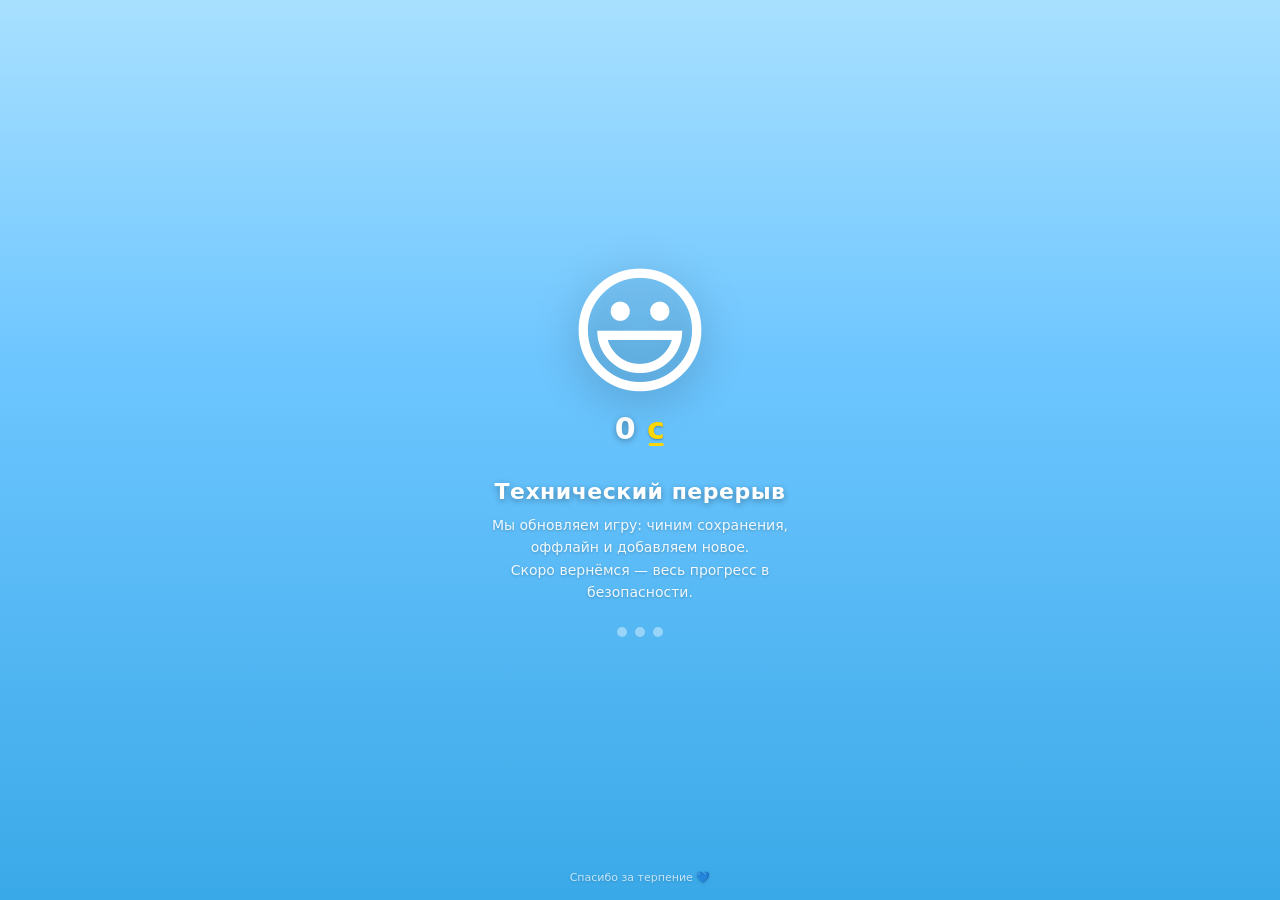
==== commit f647390b: "Create index.html" ====
--- a/index.html
+++ b/index.html
@@ -3,1680 +3,169 @@
 <head>
 <meta charset="UTF-8">
 <meta name="viewport" content="width=device-width, initial-scale=1.0, user-scalable=no, viewport-fit=cover">
-<title>Смайлик Кликер 😃</title>
+<meta name="theme-color" content="#3aa9e8">
+<title>Смайлик Кликер — технический перерыв</title>
 <script src="https://telegram.org/js/telegram-web-app.js"></script>
 <style>
   * { box-sizing: border-box; margin: 0; padding: 0; -webkit-tap-highlight-color: transparent; }
-  html, body { height: 100%; font-family: 'Segoe UI', system-ui, -apple-system, sans-serif; user-select: none; overflow: hidden; }
+  html, body {
+    height: 100%;
+    font-family: 'Segoe UI', system-ui, -apple-system, sans-serif;
+    user-select: none;
+    overflow: hidden;
+  }
   body {
     background: linear-gradient(180deg, #a8e0ff 0%, #6ec6ff 40%, #3aa9e8 100%);
-    color: #fff; display: flex; flex-direction: column;
-    height: 100vh; height: 100dvh; transition: background 0.5s ease; position: relative;
+    color: #fff;
+    display: flex;
+    flex-direction: column;
+    align-items: center;
+    justify-content: center;
+    height: 100vh;
+    height: 100dvh;
+    padding: 24px;
+    text-align: center;
   }
 
-  /* ===== Themes ===== */
-  body.theme-winter   { background: linear-gradient(180deg, #e8f4ff 0%, #b8dfff 50%, #8fc7f0 100%); color: #234; }
-  body.theme-winter .tab, body.theme-winter .btn { border-color: #4a7ab0; color: #234; }
-  body.theme-winter .tab.active { background: rgba(74,122,176,0.25); }
-  body.theme-winter .stat-pill { border-color: #4a7ab0; background: rgba(74,122,176,0.15); color: #234; }
-  body.theme-winter .card { border-color: rgba(74,122,176,0.6); background: rgba(255,255,255,0.4); }
-  body.theme-winter .tabs-wrap { background: rgba(200,225,245,0.8); border-top-color: #4a7ab0; }
-  body.theme-winter .balance, body.theme-winter .section-title, body.theme-winter .buff-line { color: #234; }
+  /* Смайлик — «дышит» */
+  .smiley {
+    font-size: 140px;
+    line-height: 1;
+    filter: drop-shadow(0 8px 20px rgba(0,0,0,0.3));
+    animation: breathe 3s ease-in-out infinite;
+    cursor: pointer;
+    user-select: none;
+  }
+  .smiley:active { transform: scale(0.92); transition: transform 0.1s; }
+  @keyframes breathe {
+    0%, 100% { transform: scale(1) rotate(0deg); }
+    50%      { transform: scale(1.08) rotate(-3deg); }
+  }
 
-  body.theme-autumn   { background: linear-gradient(180deg, #ffd89b 0%, #ff9e3d 50%, #d9691e 100%); }
-  body.theme-autumn .tab, body.theme-autumn .btn { border-color: #fff3c0; color: #fff3c0; }
-  body.theme-autumn .tabs-wrap { background: rgba(150, 60, 10, 0.65); border-top-color: #fff3c0; }
+  /* Счётчик — декоративный */
+  .counter {
+    font-size: 30px;
+    font-weight: 800;
+    margin-top: 8px;
+    text-shadow: 0 2px 6px rgba(0,0,0,0.3);
+    letter-spacing: 0.5px;
+    min-height: 40px;
+  }
+  .counter .coin {
+    display: inline-block;
+    font-weight: 900;
+    color: #ffd700;
+    text-shadow: 0 1px 2px rgba(0,0,0,0.3);
+    position: relative;
+    line-height: 1;
+  }
+  .counter .coin::after {
+    content: '';
+    position: absolute;
+    bottom: -2px; left: 50%; transform: translateX(-50%);
+    width: 80%; height: 3px;
+    background: #ffd700; border-radius: 2px;
+  }
 
-  body.theme-dark     { background: linear-gradient(180deg, #1a1a2e 0%, #16213e 50%, #0f0f1e 100%); }
-  body.theme-dark .tab, body.theme-dark .btn { border-color: #7a7a9e; color: #c8c8e0; }
-  body.theme-dark .card { border-color: rgba(122,122,158,0.5); background: rgba(60,60,90,0.3); }
-  body.theme-dark .tabs-wrap { background: rgba(10,10,20,0.85); border-top-color: #7a7a9e; }
-  body.theme-dark .stat-pill { border-color: #7a7a9e; background: rgba(60,60,90,0.3); }
+  /* Заголовок */
+  .title {
+    font-size: 22px;
+    font-weight: 800;
+    margin-top: 28px;
+    text-shadow: 0 2px 6px rgba(0,0,0,0.3);
+    letter-spacing: 0.5px;
+  }
 
-  body.theme-halloween { background: linear-gradient(180deg, #1a0f00 0%, #3d1f00 40%, #6b2c00 100%); }
-  body.theme-halloween .tab, body.theme-halloween .btn { border-color: #ff8c00; color: #ffd18c; }
-  body.theme-halloween .tab.active { background: rgba(255,140,0,0.35); }
-  body.theme-halloween .card { border-color: rgba(255,140,0,0.7); background: rgba(255,140,0,0.1); }
-  body.theme-halloween .section-title { color: #ffb347; }
-  body.theme-halloween .stat-pill { border-color: #ff8c00; background: rgba(255,140,0,0.2); }
-  body.theme-halloween .tabs-wrap { background: rgba(40, 15, 0, 0.8); border-top-color: #ff8c00; }
+  /* Подзаголовок */
+  .subtitle {
+    font-size: 14px;
+    opacity: 0.9;
+    margin-top: 10px;
+    line-height: 1.6;
+    max-width: 320px;
+    text-shadow: 0 1px 3px rgba(0,0,0,0.25);
+  }
 
-  .weather-layer { position: fixed; inset: 0; pointer-events: none; z-index: 0; overflow: hidden; }
-  .snowflake, .leaf, .spider { position: absolute; top: -50px; animation: fall linear infinite; }
-  @keyframes fall { 0% { transform: translateY(-50px) rotate(0deg); opacity: 0.9; } 100% { transform: translateY(110vh) rotate(360deg); opacity: 0.6; } }
-  @keyframes crawl { 0% { transform: translate(0,0) rotate(0deg); } 25% { transform: translate(30px, 50px) rotate(20deg); } 50% { transform: translate(-20px, 90px) rotate(-15deg); } 75% { transform: translate(40px, 130px) rotate(25deg); } 100% { transform: translate(0, 180px) rotate(0deg); } }
+  /* Точки-загрузка */
+  .dots {
+    display: flex;
+    gap: 8px;
+    margin-top: 24px;
+  }
+  .dot {
+    width: 10px; height: 10px;
+    border-radius: 50%;
+    background: #fff;
+    opacity: 0.4;
+    animation: dotPulse 1.4s ease-in-out infinite;
+  }
+  .dot:nth-child(2) { animation-delay: 0.2s; }
+  .dot:nth-child(3) { animation-delay: 0.4s; }
+  @keyframes dotPulse {
+    0%, 100% { opacity: 0.3; transform: scale(1); }
+    50%      { opacity: 1;   transform: scale(1.3); }
+  }
 
-  header { text-align: center; padding: 8px 12px 4px; flex-shrink: 0; position: relative; z-index: 2; }
-  .balance { font-size: 28px; font-weight: 800; text-shadow: 0 2px 6px rgba(0,0,0,0.25); letter-spacing: 0.5px; cursor: pointer; }
-  .stats-block { margin-top: 6px; display: flex; justify-content: center; gap: 6px; flex-wrap: wrap; font-size: 12px; font-weight: 700; }
-  .stat-pill { background: rgba(255,255,255,0.2); border: 2px solid rgba(255,255,255,0.7); border-radius: 12px; padding: 4px 10px; text-shadow: 0 1px 3px rgba(0,0,0,0.25); white-space: nowrap; }
-  .stat-pill b { font-size: 14px; }
-  .buff-line { font-size: 11px; opacity: 0.95; margin-top: 4px; text-shadow: 0 1px 3px rgba(0,0,0,0.25); min-height: 14px; }
-
-  .content { flex: 1; overflow-y: auto; padding: 8px 12px 110px; min-height: 0; -webkit-overflow-scrolling: touch; position: relative; z-index: 1; }
-  .content::-webkit-scrollbar { width: 0; }
-  .main-centered { min-height: 100%; display: flex; flex-direction: column; align-items: center; justify-content: center; gap: 10px; padding: 10px 0; }
-
-  #smiley { font-size: 170px; line-height: 1; background: transparent; border: none; cursor: pointer; filter: drop-shadow(0 8px 16px rgba(0,0,0,0.3)); transition: transform 0.08s; padding: 0; }
-  #smiley:active { transform: scale(0.9); }
-  #smiley.pop { animation: pop 0.18s ease; }
-  @keyframes pop { 0% { transform: scale(1); } 50% { transform: scale(1.15) rotate(-4deg); } 100% { transform: scale(1); } }
-  .click-hint { font-size: 13px; opacity: 0.9; text-shadow: 0 1px 3px rgba(0,0,0,0.25); }
-  .float-num { position: fixed; pointer-events: none; font-weight: 800; font-size: 22px; color: #fff; text-shadow: 0 2px 6px rgba(0,0,0,0.4); animation: floatUp 0.9s ease-out forwards; z-index: 999; }
-  @keyframes floatUp { 0% { transform: translate(-50%, 0) scale(1); opacity: 1; } 100% { transform: translate(-50%, -80px) scale(1.3); opacity: 0; } }
-
-  .spider-burst { position: fixed; font-size: 26px; pointer-events: none; z-index: 998; animation: spiderRun 0.8s ease-out forwards; }
-  @keyframes spiderRun { 0% { transform: translate(-50%,-50%) rotate(0deg) scale(1); opacity: 1; } 100% { transform: translate(calc(-50% + var(--dx)), calc(-50% + var(--dy))) rotate(var(--rot)) scale(0.6); opacity: 0; } }
-
-  .card { background: rgba(255,255,255,0.15); border: 2px solid rgba(255,255,255,0.6); border-radius: 16px; padding: 12px 14px; margin-bottom: 10px; display: flex; align-items: center; justify-content: space-between; gap: 10px; backdrop-filter: blur(3px); }
-  .card-info { flex: 1; min-width: 0; }
-  .card-title { font-weight: 700; font-size: 15px; }
-  .card-sub { font-size: 12px; opacity: 0.9; margin-top: 2px; }
-  .btn { background: transparent; border: 2px solid #fff; border-radius: 14px; color: #fff; padding: 10px 14px; font-size: 14px; font-weight: 700; cursor: pointer; transition: background 0.15s, transform 0.1s; white-space: nowrap; text-shadow: 0 1px 3px rgba(0,0,0,0.2); }
-  .btn:active { transform: scale(0.95); }
-  .btn:disabled { opacity: 0.45; cursor: not-allowed; transform: none; }
-  .btn.big { padding: 14px 22px; font-size: 16px; }
-  .btn.danger { border-color: #ff9c9c; color: #ffdddd; }
-
-  .reward-grid { display: grid; grid-template-columns: repeat(4, 1fr); gap: 8px; margin-bottom: 14px; }
-  .reward-day { background: rgba(255,255,255,0.15); border: 2px solid rgba(255,255,255,0.6); border-radius: 14px; padding: 10px 4px; text-align: center; font-size: 12px; }
-  .reward-day .day { font-weight: 800; font-size: 12px; opacity: 0.9; }
-  .reward-day .amt { font-weight: 800; font-size: 13px; margin-top: 4px; word-break: break-all; }
-  .reward-day.claimed { background: rgba(255,255,255,0.35); opacity: 0.65; }
-  .reward-day.today { box-shadow: 0 0 0 3px #fff, 0 0 14px rgba(255,255,255,0.7); }
-  .reward-day.claimed::after { content: '✓'; display: block; font-size: 11px; margin-top: 2px; }
-
-  .codes-row { display: flex; gap: 8px; margin-bottom: 14px; }
-  .codes-row input { flex: 1; background: rgba(255,255,255,0.15); border: 2px solid #fff; border-radius: 14px; color: #fff; padding: 12px 14px; font-size: 15px; outline: none; }
-  .codes-row input::placeholder { color: rgba(255,255,255,0.7); }
-
-  .case-visual { font-size: 80px; text-align: center; padding: 16px; animation: shake 2.5s infinite; }
-  @keyframes shake { 0%, 90%, 100% { transform: rotate(0); } 92% { transform: rotate(-6deg) scale(1.05); } 94% { transform: rotate(6deg) scale(1.05); } 96% { transform: rotate(-4deg) scale(1.03); } 98% { transform: rotate(4deg) scale(1.03); } }
-  .case-opening { font-size: 90px; text-align: center; padding: 20px; animation: spinpop 0.6s ease; }
-  @keyframes spinpop { 0% { transform: rotate(0) scale(0.3); opacity: 0; } 60% { transform: rotate(360deg) scale(1.3); opacity: 1; } 100% { transform: rotate(720deg) scale(1); } }
-  .drop-pool { display: flex; justify-content: center; gap: 14px; font-size: 28px; margin: 10px 0; flex-wrap: wrap; }
-  .drop-pool .chance { font-size: 10px; display: block; text-align: center; opacity: 0.8; }
-
-  .section-title { font-size: 14px; font-weight: 800; opacity: 0.95; margin: 6px 4px 8px; text-shadow: 0 1px 3px rgba(0,0,0,0.25); letter-spacing: 0.5px; }
-  .slots { display: grid; grid-template-columns: repeat(auto-fill, minmax(80px, 1fr)); gap: 10px; margin-bottom: 8px; }
-  .slot { aspect-ratio: 1; background: rgba(255,255,255,0.15); border: 2px dashed rgba(255,255,255,0.7); border-radius: 16px; display: flex; align-items: center; justify-content: center; font-size: 44px; cursor: pointer; transition: transform 0.1s, background 0.15s; position: relative; }
-  .slot.filled { border-style: solid; background: rgba(255,255,255,0.3); }
-  .slot:active { transform: scale(0.94); }
-  .slot .empty-label { font-size: 11px; opacity: 0.7; font-weight: 700; }
-  .slot .buff-badge, .inv-item .buff-badge, .hal-item .buff-badge { position: absolute; bottom: 3px; left: 50%; transform: translateX(-50%); font-size: 9px; background: rgba(0,0,0,0.45); padding: 2px 6px; border-radius: 8px; font-weight: 700; white-space: nowrap; max-width: 92%; overflow: hidden; text-overflow: ellipsis; }
-  .inventory { display: grid; grid-template-columns: repeat(auto-fill, minmax(70px, 1fr)); gap: 10px; }
-  .inv-item { aspect-ratio: 1; background: rgba(255,255,255,0.2); border: 2px solid #fff; border-radius: 16px; display: flex; align-items: center; justify-content: center; font-size: 40px; cursor: pointer; transition: transform 0.1s, background 0.15s; position: relative; }
-  .inv-item:active { transform: scale(0.94); }
-  .inv-item.on-shelf { background: rgba(120, 220, 120, 0.4); box-shadow: 0 0 12px rgba(120,220,120,0.7); }
-  .inv-item.gold { background: rgba(255, 215, 0, 0.35); border-color: #ffd700; }
-  .inv-item.gold.on-shelf { background: rgba(255, 215, 0, 0.55); }
-  .inv-item.legendary { background: rgba(200, 100, 255, 0.35); border-color: #d97aff; }
-  .empty-msg { text-align: center; opacity: 0.8; font-size: 13px; padding: 16px; }
-
-  #toast-wrap { position: fixed; bottom: 110px; left: 50%; transform: translateX(-50%); display: flex; flex-direction: column; gap: 8px; z-index: 1000; pointer-events: none; width: 90%; max-width: 340px; }
-  .toast { background: rgba(30, 90, 150, 0.92); border: 2px solid #fff; border-radius: 14px; padding: 10px 16px; font-size: 13px; font-weight: 700; text-align: center; animation: toastIn 0.3s ease, toastOut 0.3s ease 2.2s forwards; text-shadow: 0 1px 2px rgba(0,0,0,0.3); box-shadow: 0 6px 20px rgba(0,0,0,0.25); }
-  @keyframes toastIn { from { transform: translateY(30px); opacity: 0; } to { transform: translateY(0); opacity: 1; } }
-  @keyframes toastOut { to { transform: translateY(-20px); opacity: 0; } }
-
-  .tabs-wrap { position: fixed; bottom: 0; left: 0; right: 0; background: rgba(20, 80, 130, 0.7); backdrop-filter: blur(8px); border-top: 2px solid rgba(255,255,255,0.6); overflow-x: auto; overflow-y: hidden; scrollbar-width: none; padding: 12px 10px calc(12px + env(safe-area-inset-bottom)); z-index: 100; -webkit-overflow-scrolling: touch; transition: background 0.4s, border-color 0.4s; }
-  .tabs-wrap::-webkit-scrollbar { display: none; }
-  .tabs { display: inline-flex; gap: 10px; padding: 0 4px; }
-  .tab { flex-shrink: 0; background: transparent; border: 2px solid #fff; border-radius: 16px; color: #fff; padding: 12px 18px; font-size: 15px; font-weight: 700; cursor: pointer; transition: background 0.15s, transform 0.1s; white-space: nowrap; text-shadow: 0 1px 3px rgba(0,0,0,0.2); }
-  .tab:active { transform: scale(0.95); }
-  .tab.active { background: rgba(255,255,255,0.35); box-shadow: 0 0 0 2px rgba(255,255,255,0.6) inset; }
-
-  .modal-bg { position: fixed; inset: 0; background: rgba(0,0,0,0.6); display: flex; align-items: center; justify-content: center; z-index: 500; padding: 16px; animation: fadeIn 0.2s ease; }
-  @keyframes fadeIn { from { opacity: 0; } to { opacity: 1; } }
-  .modal { background: linear-gradient(180deg, #6ec6ff 0%, #3aa9e8 100%); border: 3px solid #fff; border-radius: 22px; padding: 20px; width: 100%; max-width: 380px; text-align: center; box-shadow: 0 20px 60px rgba(0,0,0,0.4); animation: modalIn 0.25s ease; max-height: 88vh; overflow-y: auto; }
-  @keyframes modalIn { from { transform: scale(0.85); opacity: 0; } to { transform: scale(1); opacity: 1; } }
-  .modal-emoji { font-size: 90px; line-height: 1; margin-bottom: 10px; }
-  .modal-title { font-size: 20px; font-weight: 800; margin-bottom: 8px; }
-  .modal-desc { font-size: 13px; opacity: 0.95; margin-bottom: 14px; line-height: 1.5; }
-  .modal-actions { display: flex; flex-direction: column; gap: 8px; }
-  .modal-actions .btn { width: 100%; }
-
-  .crash-chart-wrap { background: rgba(255,255,255,0.15); border: 2px solid rgba(255,255,255,0.6); border-radius: 16px; padding: 10px; margin-bottom: 10px; position: relative; }
-  #crashCanvas { width: 100%; height: 180px; display: block; }
-  .crash-mult { position: absolute; top: 10px; left: 50%; transform: translateX(-50%); font-size: 34px; font-weight: 900; text-shadow: 0 2px 8px rgba(0,0,0,0.4); pointer-events: none; }
-  .crash-mult.crashed { color: #ff6b6b; }
-  .crash-history { display: flex; gap: 6px; flex-wrap: wrap; margin-bottom: 10px; font-size: 11px; font-weight: 700; }
-  .crash-history span { background: rgba(255,255,255,0.2); border: 2px solid rgba(255,255,255,0.6); border-radius: 10px; padding: 3px 8px; }
-  .crash-history span.high { border-color: #9cff9c; }
-  .crash-history span.low { border-color: #ff9c9c; }
-  .bet-input-row { display: flex; gap: 8px; margin-bottom: 8px; }
-  .bet-input-row input { flex: 1; background: rgba(255,255,255,0.15); border: 2px solid #fff; border-radius: 14px; color: #fff; padding: 12px 14px; font-size: 15px; outline: none; }
-  .quick-bets { display: grid; grid-template-columns: repeat(5, 1fr); gap: 6px; margin-bottom: 10px; }
-  .quick-bets .btn { padding: 8px 2px; font-size: 12px; }
-
-  .door-wrap { display: flex; flex-direction: column; align-items: center; padding: 14px 0; position: relative; }
-  .door-visual { font-size: 140px; line-height: 1; transition: transform 0.3s; filter: drop-shadow(0 8px 20px rgba(255,140,0,0.4)); cursor: pointer; }
-  .door-visual.opening { animation: doorOpen 0.9s ease forwards; }
-  @keyframes doorOpen { 0% { transform: perspective(400px) rotateY(0deg); } 60% { transform: perspective(400px) rotateY(-70deg) scale(1.1); } 100% { transform: perspective(400px) rotateY(-90deg) scale(1.2); opacity: 0.3; } }
-  .knock-anim { position: fixed; font-size: 28px; font-weight: 900; color: #fff; text-shadow: 0 2px 10px #ff6b00, 0 0 20px #ff6b00; pointer-events: none; z-index: 600; animation: knockAnim 1s ease forwards; }
-  @keyframes knockAnim { 0% { transform: scale(0.5) rotate(var(--r, 0deg)); opacity: 0; } 20% { transform: scale(1.4) rotate(var(--r, 0deg)); opacity: 1; } 60% { transform: scale(1.2) rotate(var(--r, 0deg)); opacity: 1; } 100% { transform: scale(0.8) rotate(var(--r, 0deg)); opacity: 0; } }
-  .candy-display { font-size: 18px; font-weight: 800; text-align: center; margin: 4px 0 12px; }
-  .candy-display b { color: #ffb347; font-size: 22px; }
-  .hal-grid { display: grid; grid-template-columns: repeat(auto-fill, minmax(80px, 1fr)); gap: 10px; }
-  .hal-item { aspect-ratio: 1; background: rgba(255,140,0,0.15); border: 2px solid #ff8c00; border-radius: 16px; display: flex; align-items: center; justify-content: center; font-size: 44px; cursor: pointer; position: relative; transition: transform 0.1s; }
-  .hal-item:active { transform: scale(0.94); }
-  .hal-item.active { background: rgba(255, 140, 0, 0.55); box-shadow: 0 0 16px rgba(255,140,0,0.9); }
-  .gadost-overlay { position: fixed; inset: 0; background: #000; display: flex; align-items: center; justify-content: center; z-index: 5000; pointer-events: none; animation: gadostFade 5s ease forwards; }
-  .gadost-text { font-size: 72px; font-weight: 900; color: #ff0000; text-shadow: 0 0 30px #ff0000, 0 0 60px #ff0000; letter-spacing: 4px; animation: gadostGlitch 0.15s infinite alternate; }
-  @keyframes gadostFade { 0% { opacity: 0; } 5% { opacity: 1; } 90% { opacity: 1; } 100% { opacity: 0; } }
-  @keyframes gadostGlitch { 0% { transform: translate(0,0); } 100% { transform: translate(4px,-3px); } }
-
-  .theme-grid { display: grid; grid-template-columns: repeat(2, 1fr); gap: 10px; margin-bottom: 14px; }
-  .theme-card { aspect-ratio: 1.4; border-radius: 18px; border: 3px solid #fff; cursor: pointer; display: flex; flex-direction: column; align-items: center; justify-content: center; gap: 4px; font-weight: 800; font-size: 13px; transition: transform 0.1s; position: relative; overflow: hidden; padding: 10px; text-align: center; }
-  .theme-card:active { transform: scale(0.96); }
-  .theme-card.active { box-shadow: 0 0 0 4px #fff, 0 0 20px rgba(255,255,255,0.8); }
-  .theme-card .big-emoji { font-size: 40px; }
-  .theme-card.locked { opacity: 0.45; }
-  .theme-default-preview  { background: linear-gradient(180deg, #a8e0ff, #3aa9e8); }
-  .theme-winter-preview   { background: linear-gradient(180deg, #e8f4ff, #8fc7f0); color: #234; }
-  .theme-autumn-preview   { background: linear-gradient(180deg, #ffd89b, #d9691e); }
-  .theme-dark-preview     { background: linear-gradient(180deg, #1a1a2e, #0f0f1e); }
-  .theme-halloween-preview{ background: linear-gradient(180deg, #1a0f00, #6b2c00); }
-
-  .ach-item { display: flex; align-items: center; gap: 10px; background: rgba(255,255,255,0.12); border: 2px solid rgba(255,255,255,0.5); border-radius: 14px; padding: 10px 12px; margin-bottom: 8px; }
-  .ach-item.done { background: rgba(120, 220, 120, 0.25); border-color: #9cff9c; }
-  .ach-icon { font-size: 28px; flex-shrink: 0; }
-  .ach-info { flex: 1; min-width: 0; }
-  .ach-title { font-weight: 800; font-size: 13px; }
-  .ach-desc { font-size: 11px; opacity: 0.9; }
-  .ach-progress { font-size: 11px; opacity: 0.7; margin-top: 2px; }
-
-  .quest-item { display: flex; align-items: center; gap: 10px; background: rgba(255,255,255,0.12); border: 2px solid rgba(255,255,255,0.5); border-radius: 14px; padding: 12px; margin-bottom: 8px; }
-  .quest-item.done { background: rgba(120, 220, 120, 0.25); border-color: #9cff9c; }
-  .quest-info { flex: 1; }
-  .quest-title { font-weight: 800; font-size: 13px; }
-  .quest-progress { font-size: 11px; opacity: 0.85; margin-top: 2px; }
-  .quest-reward { font-size: 11px; font-weight: 800; color: #ffd700; }
-
-  .craft-area { position: relative; width: 100%; height: 320px; background: rgba(0,0,0,0.2); border: 2px solid rgba(255,255,255,0.6); border-radius: 18px; overflow: hidden; margin-bottom: 12px; }
-  .qte-target { position: absolute; width: 70px; height: 70px; border-radius: 50%; background: radial-gradient(circle, #fff 0%, #6ec6ff 70%); border: 3px solid #fff; box-shadow: 0 0 20px rgba(255,255,255,0.7); cursor: pointer; display: flex; align-items: center; justify-content: center; font-weight: 900; font-size: 22px; color: #1a5a8a; animation: qtePop 0.2s ease; }
-  @keyframes qtePop { from { transform: scale(0); opacity: 0; } to { transform: scale(1); opacity: 1; } }
-  .qte-target.hit { animation: qteHit 0.3s ease forwards; pointer-events: none; }
-  @keyframes qteHit { to { transform: scale(1.8); opacity: 0; background: #9cff9c; } }
-  .qte-status { text-align: center; font-size: 15px; font-weight: 800; margin-bottom: 8px; }
-  .craft-info { text-align: center; font-size: 12px; opacity: 0.85; margin-bottom: 10px; }
-
-  /* Piggy */
-  .piggy-card { background: rgba(255,255,255,0.15); border: 2px solid rgba(255,255,255,0.6); border-radius: 18px; padding: 14px; margin-bottom: 14px; }
-  .piggy-counter { text-align: center; font-size: 22px; font-weight: 900; margin: 4px 0 8px; text-shadow: 0 2px 6px rgba(0,0,0,0.3); }
-  .piggy-counter small { font-size: 13px; opacity: 0.8; font-weight: 700; }
-  .piggy-bar { height: 14px; background: rgba(0,0,0,0.25); border: 2px solid rgba(255,255,255,0.6); border-radius: 10px; overflow: hidden; margin-bottom: 12px; }
-  .piggy-fill { height: 100%; width: 0%; background: linear-gradient(90deg, #ffd700, #ffb347); transition: width 0.3s ease; }
-  .piggy-sources { font-size: 12px; opacity: 0.9; line-height: 1.6; margin-bottom: 10px; }
-
-  /* Pass */
-  .pass-bar { height: 12px; background: rgba(0,0,0,0.25); border: 2px solid rgba(255,255,255,0.6); border-radius: 10px; overflow: hidden; margin: 6px 0 14px; }
-  .pass-fill { height: 100%; width: 0%; background: linear-gradient(90deg, #ff8c00, #ffd700); transition: width 0.3s ease; }
-  .pass-level { background: rgba(255,140,0,0.1); border: 2px solid #ff8c00; border-radius: 16px; padding: 12px; margin-bottom: 10px; display: flex; align-items: center; gap: 10px; }
-  .pass-level.claimed { background: rgba(120,220,120,0.2); border-color: #9cff9c; }
-    .pass-level.locked { opacity: 0.55; }
-  .pass-level .lvl-num { font-size: 26px; font-weight: 900; min-width: 38px; text-align: center; }
-  .pass-level .lvl-info { flex: 1; min-width: 0; }
-  .pass-level .lvl-title { font-weight: 800; font-size: 14px; }
-  .pass-level .lvl-reward { font-size: 12px; opacity: 0.9; margin-top: 2px; }
-  .pass-level .lvl-price { font-size: 12px; font-weight: 800; color: #ffd18c; margin-top: 2px; }
-
-  /* Account */
-  .acc-card { display: flex; align-items: center; gap: 12px; background: rgba(255,255,255,0.15); border: 2px solid rgba(255,255,255,0.6); border-radius: 18px; padding: 14px; margin-bottom: 14px; }
-  .acc-avatar { width: 56px; height: 56px; border-radius: 50%; background: rgba(255,255,255,0.25); border: 2px solid #fff; display: flex; align-items: center; justify-content: center; font-size: 26px; flex-shrink: 0; overflow: hidden; }
-  .acc-avatar img { width: 100%; height: 100%; object-fit: cover; }
-  .acc-info { flex: 1; min-width: 0; }
-  .acc-name { font-weight: 800; font-size: 15px; }
-  .acc-id { font-size: 12px; opacity: 0.85; }
-  .acc-balance { font-size: 12px; opacity: 0.9; margin-top: 2px; }
-  .acc-admin-badge { color: #ffd700; font-weight: 900; }
-
-  /* Toggle */
-  .toggle-row { display: flex; align-items: center; justify-content: space-between; background: rgba(255,255,255,0.15); border: 2px solid rgba(255,255,255,0.6); border-radius: 16px; padding: 12px 14px; margin-bottom: 10px; }
-  .toggle { width: 52px; height: 30px; border-radius: 15px; background: rgba(0,0,0,0.3); border: 2px solid #fff; position: relative; cursor: pointer; transition: background 0.2s; flex-shrink: 0; }
-  .toggle.on { background: #4cd964; }
-  .toggle::after { content: ''; position: absolute; top: 3px; left: 3px; width: 20px; height: 20px; border-radius: 50%; background: #fff; transition: transform 0.2s; }
-  .toggle.on::after { transform: translateX(22px); }
-
-  /* Animation cards */
-  .anim-grid { display: grid; grid-template-columns: repeat(2, 1fr); gap: 10px; margin-bottom: 14px; }
-  .anim-card { aspect-ratio: 1.6; border-radius: 16px; border: 3px solid #fff; background: rgba(255,255,255,0.15); cursor: pointer; display: flex; flex-direction: column; align-items: center; justify-content: center; gap: 4px; font-weight: 800; font-size: 13px; }
-  .anim-card .big-emoji { font-size: 34px; }
-  .anim-card.active { box-shadow: 0 0 0 4px #fff, 0 0 20px rgba(255,255,255,0.8); background: rgba(255,255,255,0.3); }
-  .anim-card.locked { opacity: 0.45; }
-
-  .admin-panel { border: 2px dashed #ffd700; border-radius: 16px; padding: 12px; margin-top: 10px; background: rgba(255,215,0,0.08); }
-  .admin-panel .card-title { color: #ffd700; }
-
-  @media (max-height: 640px) {
-    #smiley { font-size: 130px; }
-    .balance { font-size: 22px; }
-    #crashCanvas { height: 140px; }
-    .door-visual { font-size: 110px; }
-    .craft-area { height: 260px; }
+  /* Мелкий текст внизу */
+  .footer {
+    position: fixed;
+    bottom: calc(16px + env(safe-area-inset-bottom));
+    left: 0; right: 0;
+    text-align: center;
+    font-size: 11px;
+    opacity: 0.7;
+    text-shadow: 0 1px 3px rgba(0,0,0,0.25);
+    padding: 0 16px;
   }
 </style>
 </head>
 <body>
 
-<header>
-  <div class="balance" id="balance">0 😃</div>
-  <div class="stats-block">
-    <div class="stat-pill">⚡ Клик: <b id="statClick">1</b></div>
-    <div class="stat-pill">⏱ CPS: <b id="statCps">0</b></div>
+  <div class="smiley" id="smiley">😃</div>
+
+  <div class="counter" id="counter">0 <span class="coin">c</span></div>
+
+  <div class="title">Технический перерыв</div>
+  <div class="subtitle">
+    Мы обновляем игру: чиним сохранения, оффлайн и добавляем новое.<br>
+    Скоро вернёмся — весь прогресс в безопасности.
   </div>
-  <div class="buff-line" id="buffLine"></div>
-</header>
 
-<div class="content" id="content"></div>
+  <div class="dots">
+    <div class="dot"></div>
+    <div class="dot"></div>
+    <div class="dot"></div>
+  </div>
 
-<div class="tabs-wrap">
-  <div class="tabs" id="tabs"></div>
-</div>
-
-<div id="toast-wrap"></div>
+  <div class="footer">Спасибо за терпение 💙</div>
 
 <script>
-/* ============================================================
-   ФЛАГИ СБОРКИ (пункт 0)
-============================================================ */
-const ENABLE_HALLOWEEN = true;
-const ENABLE_ADMIN = true;
-const ADMIN_USERNAMES = ['bocck4056'];
-const ADMIN_IDS = [];
+  // Telegram init (только для expand — чтобы заглушка была на весь экран)
+  const tg = window.Telegram?.WebApp;
+  if (tg) { try { tg.ready(); tg.expand(); } catch (e) {} }
 
-/* ============================================================
-   TELEGRAM WEB APP
-============================================================ */
-const tg = window.Telegram?.WebApp;
-if (tg) { try { tg.ready(); tg.expand(); } catch(e) {} }
+  // ⚠️ ВАЖНО: НЕ трогаем localStorage. Никаких save/load/clear.
+  // Данные игроков лежат под ключом 'smileyClickerSave' (или '_v5' — старый)
+  // и останутся нетронутыми, пока мы их не перезапишем в новой версии.
 
-// Пункт 7 — глобальная вибрация
-function vibrate(style = 'light') {
-  if (!state.vibrateEnabled) return;
-  if (tg && tg.HapticFeedback) {
-    try { tg.HapticFeedback.impactOccurred(style); } catch (e) {}
-  }
-}
-function vibrateNotification(type = 'success') {
-  if (!state.vibrateEnabled) return;
-  if (tg && tg.HapticFeedback) {
-    try { tg.HapticFeedback.notificationOccurred(type); } catch (e) {}
-  }
-}
+  // Декоративный счётчик — просто «тикает» для живости.
+  // Ничего не сохраняет, ни на что не влияет.
+  let count = 0;
+  const counterEl = document.getElementById('counter');
+  const smileyEl = document.getElementById('smiley');
 
-/* ============================================================
-   ДАННЫЕ
-============================================================ */
-const CLICK_UPGRADES = [
-  { id: 'c1', name: 'Крепкий палец',  desc: '+1 за клик',  base: 15,    power: 1 },
-  { id: 'c2', name: 'Двойной тап',     desc: '+3 за клик',  base: 100,   power: 3 },
-  { id: 'c3', name: 'Мега-клик',       desc: '+10 за клик', base: 800,   power: 10 },
-  { id: 'c4', name: 'Ультра-клик',     desc: '+50 за клик', base: 6000,  power: 50 },
-];
-const CPS_UPGRADES = [
-  { id: 's1', name: 'Бот-помощник',   desc: '+1/сек',   base: 50,    power: 1 },
-  { id: 's2', name: 'Ферма смайлов',  desc: '+5/сек',   base: 500,   power: 5 },
-  { id: 's3', name: 'Фабрика',        desc: '+20/сек',  base: 4000,  power: 20 },
-  { id: 's4', name: 'Смайл-завод',    desc: '+100/сек', base: 30000, power: 100 },
-];
-const SHELF_UPGRADE = { base: 1000000, mult: 10 };
-
-const SMILEYS = {
-  '😆': { tier: 'normal', buff: { clickMul: 0.25, cpsMul: 0 },    label: '+25% клик' },
-  '😄': { tier: 'normal', buff: { clickMul: 0,    cpsMul: 0.50 }, label: '+50% CPS' },
-  '🙂': { tier: 'normal', buff: { clickMul: 0.10, cpsMul: 0.10 }, label: '+10% всё' },
-  '😇': { tier: 'gold', buff: { clickMul: 0,    cpsMul: 1.00 }, label: '+100% CPS' },
-  '🤑': { tier: 'gold', buff: { clickMul: 0.75, cpsMul: 0.75 }, label: '+75% всё' },
-  '🧐': { tier: 'gold', buff: { clickMul: 2.00, cpsMul: 0 },    label: '+200% клик' },
-  '😎': { tier: 'gold', buff: { clickMul: 0.25, cpsMul: 0.25 }, label: '+25% всё', offline: { mul: 0.5, cap: 50000 } },
-  '🏆': { tier: 'gold', buff: { clickMul: 0.50, cpsMul: 0.50 }, label: '+50% всё', offline: { mul: 1.0, cap: 250000 } },
-  '🐉': { tier: 'legendary', buff: { clickMul: 3.00, cpsMul: -1.00 }, label: '+300% клик, −100% CPS' },
-  '🦄': { tier: 'legendary', buff: { clickMul: 1.50, cpsMul: 1.50 }, label: '+150% всё', offline: { mul: 2.0, cap: 500000 } },
-  '🔥': { tier: 'thematic', buff: { clickMul: 0,    cpsMul: 0 },    label: '+5% CPS за апгрейд', special: 'fire' },
-  '💎': { tier: 'thematic', buff: { clickMul: 0,    cpsMul: 0 },    label: '+1% за смайл', special: 'diamond' },
-  '🌈': { tier: 'thematic', buff: { clickMul: 0,    cpsMul: 0 },    label: '+100% конфет',    special: 'rainbow' },
-  '🧊': { tier: 'thematic', buff: { clickMul: 0,    cpsMul: 0 },    label: 'заморозка цен',   special: 'freeze' },
-  '⏳': { tier: 'thematic', buff: { clickMul: 0,    cpsMul: 0 },    label: '+1ч оффлайн-кап',  special: 'hourglass' },
-  '🎰': { tier: 'thematic', buff: { clickMul: 0,    cpsMul: 0 },    label: '×3 удача краш',   special: 'slot' },
-  '🪙': { tier: 'thematic', buff: { clickMul: 0,    cpsMul: 0 },    label: '+50% к продаже',  special: 'coin' },
-  '🍀': { tier: 'thematic', buff: { clickMul: 0.25, cpsMul: 0.25 }, label: '+25% всё, +25% дроп', special: 'clover' },
-};
-const NORMAL_SMILEYS = ['😆', '😄', '🙂'];
-const GOLD_SMILEYS = ['😇', '🤑', '🧐', '😎', '🏆'];
-const LEGENDARY_SMILEYS = ['🐉', '🦄'];
-const THEMATIC_SMILEYS = ['🔥', '💎', '🌈', '🧊', '⏳', '🎰', '🪙', '🍀'];
-const ALL_SMILEYS = [...NORMAL_SMILEYS, ...GOLD_SMILEYS, ...LEGENDARY_SMILEYS, ...THEMATIC_SMILEYS];
-
-const HALLOWEEN_ITEMS = {
-  '👺': { name: 'Гоблин',  buff: { clickMul: 2.00, cpsMul: -0.50 }, label: '+200% клик, −50% CPS' },
-  '💀': { name: 'Череп',   buff: { clickMul: -0.50, cpsMul: 1.00 }, label: '+100% CPS, −50% клик' },
-  '👻': { name: 'Призрак', buff: { clickMul: 0.30, cpsMul: 0.30, noOffline: true }, label: '+30% всё, нет оффлайн' },
-  '🎃': { name: 'Тыква',   buff: { clickMul: 0, cpsMul: -0.25 }, label: '−25% CPS' },
-  '🩸': { name: 'Кровь',   buff: { clickMul: -0.10, cpsMul: -0.10, doubleRefund: true }, label: '−10% всё, ×2 возврат' },
-  '🕷': { name: 'Паук',    buff: { clickMul: -0.25, cpsMul: 0.50 }, label: '+50% CPS, −25% клик' },
-  '🧟': { name: 'Зомби',   buff: { clickMul: 0, cpsMul: 1.00, priceUp: 0.25 }, label: '+100% CPS, цены +25%' },
-  '🧛': { name: 'Вампир',  buff: { clickMul: -0.50, cpsMul: 0, offlineMul: 2.0 }, label: '−50% клик, оффлайн ×2' },
-};
-const HALLOWEEN_LIST = Object.keys(HALLOWEEN_ITEMS);
-
-const REWARDS = [10, 25, 50, 100, 250, 500, 1000];
-
-const CASE_PRICE       = 10000;
-const CASE_REFUND      = CASE_PRICE / 2;
-const GOLD_CASE_PRICE  = 1000000;
-const GOLD_CASE_REFUND = GOLD_CASE_PRICE / 2;
-const LEGENDARY_CASE_PRICE = 10000000;
-const LEGENDARY_CASE_REFUND = LEGENDARY_CASE_PRICE / 2;
-const THEME_CASE_PRICE = 100000000;
-const THEME_CASE_REFUND = THEME_CASE_PRICE / 2;
-const THEMATIC_CASE_PRICE = 500000;
-const THEMATIC_CASE_REFUND = THEMATIC_CASE_PRICE / 2;
-
-const NORMAL_DROPS = [ { s: '😆', w: 33 }, { s: '😄', w: 33 }, { s: '🙂', w: 34 } ];
-const GOLD_DROPS   = [ { s: '😇', w: 30 }, { s: '🤑', w: 25 }, { s: '🧐', w: 20 }, { s: '😎', w: 15 }, { s: '🏆', w: 10 } ];
-const LEGENDARY_DROPS = [ { s: '🐉', w: 50 }, { s: '🦄', w: 50 } ];
-const THEMATIC_DROPS = THEMATIC_SMILEYS.map(s => ({ s, w: 1 }));
-
-// Пункт 4: Хэллоуин убран из кейса тем
-const THEMES = ['winter', 'autumn', 'dark'];
-const THEME_NAMES = { winter: '❄️ Зима', autumn: '🍁 Осень', halloween: '🎃 Хэллоуин', dark: '🌙 Тёмная', default: '💧 Голубая' };
-
-const CODES = {
-  'rebirth': { amount: 1000 },
-  '3':       { amount: 30000 },
-};
-
-const OFFLINE_MAX_MS = 24 * 60 * 60 * 1000;
-const DOOR_COST = 100;
-const CANDY_EXCHANGE = 1000;
-const HALLOWEEN_UPGRADES = [
-  { id: 'h1', name: 'Липкие пальцы',      desc: '0.1 конфеты за клик (база)', base: 100,  power: 0.1,  kind: 'click' },
-  { id: 'h2', name: 'Сладкий палец',      desc: '+0.1 конфеты за клик',       base: 250,  power: 0.1,  kind: 'click' },
-  { id: 'h3', name: 'Тыквенный сок',      desc: '+0.5 конфеты за клик',       base: 800,  power: 0.5,  kind: 'click' },
-  { id: 'h4', name: 'Конфетный станок',   desc: '+0.1 конфеты в секунду',     base: 500,  power: 0.1,  kind: 'cps' },
-  { id: 'h5', name: 'Сахарный вихрь',     desc: '+0.5 конфеты в секунду',     base: 2000, power: 0.5,  kind: 'cps' },
-];
-
-// Пункт 3: Хэллоуин-пасс
-const PASS_LEVELS = [
-  { lvl: 1, price: 100000,    title: '🎭 Маска',        reward: '+300% клик/CPS/конфеты' },
-  { lvl: 2, price: 500000,    title: '+100 к клику',    reward: 'Флэт +100 за клик навсегда' },
-  { lvl: 3, price: 1000000,   title: '+500 к клику',    reward: 'Флэт +500 за клик навсегда' },
-  { lvl: 4, price: 10000000,  title: '🎃 Хэллоуин-тема',reward: 'Эксклюзивная тема' },
-  { lvl: 5, price: 1000000,   title: '🕷 Анимка клика', reward: 'Анимация «пауки»' },
-];
-
-const ACHIEVEMENTS = [
-  { id: 'clicks_100',   icon: '👆', title: '100 кликов',        desc: 'Сделай 100 кликов',         goal: 100,      stat: 'clicks',       reward: { smiles: 500 } },
-  { id: 'clicks_1000',  icon: '👆', title: '1 000 кликов',      desc: 'Сделай 1 000 кликов',       goal: 1000,     stat: 'clicks',       reward: { smiles: 5000 } },
-  { id: 'clicks_10000', icon: '💪', title: '10 000 кликов',     desc: 'Сделай 10 000 кликов',      goal: 10000,    stat: 'clicks',       reward: { smiley: '🔥' } },
-  { id: 'upg_1',        icon: '🛒', title: 'Первый апгрейд',    desc: 'Купи 1 апгрейд',            goal: 1,        stat: 'upgrades',     reward: { smiles: 100 } },
-  { id: 'upg_5',        icon: '🛒', title: '5 апгрейдов',       desc: 'Купи 5 апгрейдов',          goal: 5,        stat: 'upgrades',     reward: { smiles: 2000 } },
-  { id: 'upg_10',       icon: '🛒', title: '10 апгрейдов',      desc: 'Купи 10 апгрейдов',         goal: 10,       stat: 'upgrades',     reward: { smiles: 15000 } },
-  { id: 'cases_1',      icon: '📦', title: 'Первый кейс',       desc: 'Открой 1 кейс',             goal: 1,        stat: 'cases',        reward: { smiles: 500 } },
-  { id: 'cases_10',     icon: '📦', title: '10 кейсов',         desc: 'Открой 10 кейсов',          goal: 10,       stat: 'cases',        reward: { smiles: 10000 } },
-  { id: 'cases_50',     icon: '📦', title: '50 кейсов',         desc: 'Открой 50 кейсов',          goal: 50,       stat: 'cases',        reward: { smiley: '💎' } },
-  { id: 'craft_1',      icon: '⚒️', title: 'Первый крафт',      desc: 'Скрафти 1 смайл',           goal: 1,        stat: 'crafts',       reward: { smiles: 5000 } },
-  { id: 'craft_5',      icon: '⚒️', title: '5 крафтов',         desc: 'Скрафти 5 смайлов',         goal: 5,        stat: 'crafts',       reward: { smiley: '🌈' } },
-  { id: 'crash_2x',     icon: '🚀', title: 'Краш ×2',           desc: 'Выиграй краш ×2',           goal: 2,        stat: 'crashBest',    reward: { smiles: 1000 } },
-  { id: 'crash_5x',     icon: '🚀', title: 'Краш ×5',           desc: 'Выиграй краш ×5',           goal: 5,        stat: 'crashBest',    reward: { smiley: '🎰' } },
-  { id: 'balance_1m',   icon: '💰', title: 'Миллионер',         desc: 'Накопи 1 000 000 😃',       goal: 1000000,  stat: 'maxBalance',   reward: { smiles: 50000 } },
-  { id: 'balance_100m', icon: '💎', title: 'Сто миллионов',     desc: 'Накопи 100 000 000 😃',     goal: 100000000,stat: 'maxBalance',   reward: { smiley: '🪙' } },
-  { id: 'smileys_3',    icon: '🎭', title: '3 смайла',          desc: 'Собери 3 смайла',           goal: 3,        stat: 'smileysCount', reward: { smiles: 1000 } },
-  { id: 'smileys_6',    icon: '🎭', title: '6 смайлов',         desc: 'Собери 6 смайлов',          goal: 6,        stat: 'smileysCount', reward: { smiley: '🍀' } },
-];
-
-const DAILY_QUESTS_POOL = [
-  { id: 'q_clicks_500',  title: 'Сделай 500 кликов',   goal: 500,   stat: 'dClicks',  reward: { smiles: 3000, candy: 5 } },
-  { id: 'q_crash_3',     title: 'Выиграй 3 краша',     goal: 3,     stat: 'dCrashWin',reward: { smiles: 5000, candy: 8 } },
-  { id: 'q_cases_2',     title: 'Открой 2 кейса',      goal: 2,     stat: 'dCases',   reward: { smiles: 4000, candy: 6 } },
-  { id: 'q_upg_2',       title: 'Купи 2 апгрейда',     goal: 2,     stat: 'dUpgrades',reward: { smiles: 3500, candy: 5 } },
-  { id: 'q_knock_1',     title: 'Постучи в дверь',     goal: 1,     stat: 'dKnocks',  reward: { candy: 20 } },
-  { id: 'q_craft_1',     title: 'Скрафти 1 смайл',     goal: 1,     stat: 'dCrafts',  reward: { smiles: 8000, candy: 10 } },
-];
-
-const CRAFT_REQUIRED = { count: 3, tier: 'normal' };
-const CRAFT_RARITY = ['gold', 'gold', 'gold', 'legendary', 'thematic'];
-
-/* ============================================================
-   СОСТОЯНИЕ
-============================================================ */
-function defaultState() {
-  const upgrades = {};
-  [...CLICK_UPGRADES, ...CPS_UPGRADES].forEach(u => upgrades[u.id] = 0);
-  const halUpg = {};
-  HALLOWEEN_UPGRADES.forEach(u => halUpg[u.id] = 0);
-  return {
-    balance: 0, upgrades, shelfLevel: 0, inventory: [], shelf: [], usedCodes: [],
-    rewardDay: 0, lastVisit: 0, lastRewardClaim: 0, lastOnline: Date.now(),
-    pendingOffline: 0, crashHistory: [], quickBets: [100, 1000, 10000, 100000, 1000000],
-    adminFree: false,
-    stats: { clicks: 0, upgrades: 0, cases: 0, crafts: 0, crashBest: 0, maxBalance: 0, smileysCount: 0 },
-    achievements: {},
-    daily: { date: '', quests: [], progress: {}, claimed: {} },
-    themesOwned: [], activeTheme: 'default', themeCaseOpened: 0, freezeUntil: 0,
-    vibrateEnabled: true,
-    clickAnimation: 'default',
-    animationsOwned: ['default'],
-    halloween: {
-      candy: 0, candyFrac: 0, items: {}, halUpgrades: halUpg, lastOnline: Date.now(),
-      pendingCandy: 0, doorOpenedCount: 0,
-      passLevel: 0, passClaimed: [], clickBonusFlat: 0,
-    },
-  };
-}
-
-let state = loadState();
-
-function loadState() {
-  try {
-    const raw = localStorage.getItem('smileyClickerSave_v5');
-    if (!raw) return initNew();
-    const s = JSON.parse(raw);
-    const def = defaultState();
-    const merged = { ...def, ...s, upgrades: { ...def.upgrades, ...(s.upgrades || {}) } };
-    merged.halloween = { ...def.halloween, ...(s.halloween || {}) };
-    merged.halloween.halUpgrades = { ...def.halloween.halUpgrades, ...(s.halloween?.halUpgrades || {}) };
-    merged.halloween.items = { ...(s.halloween?.items || {}) };
-    merged.halloween.passClaimed = Array.isArray(s.halloween?.passClaimed) ? s.halloween.passClaimed : [];
-    merged.stats = { ...def.stats, ...(s.stats || {}) };
-    merged.daily = { ...def.daily, ...(s.daily || {}) };
-    merged.daily.progress = { ...(s.daily?.progress || {}) };
-    merged.daily.claimed = { ...(s.daily?.claimed || {}) };
-    merged.animationsOwned = Array.isArray(s.animationsOwned) ? s.animationsOwned : ['default'];
-    if (typeof merged.vibrateEnabled !== 'boolean') merged.vibrateEnabled = true;
-    fixShelf(merged);
-    return merged;
-  } catch (e) { return initNew(); }
-}
-function fixShelf(s) {
-  const total = 3 + (s.shelfLevel || 0);
-  const shelf = Array.isArray(s.shelf) ? s.shelf.slice(0, total) : [];
-  while (shelf.length < total) shelf.push(null);
-  s.shelf = shelf;
-}
-function initNew() {
-  const s = defaultState();
-  fixShelf(s);
-  s.lastOnline = Date.now();
-  s.halloween.lastOnline = Date.now();
-  return s;
-}
-function saveState() {
-  try {
-    state.lastOnline = Date.now();
-    state.halloween.lastOnline = Date.now();
-    localStorage.setItem('smileyClickerSave_v5', JSON.stringify(state));
-  } catch(e) {}
-}
-
-/* ============================================================
-   УТИЛИТЫ
-============================================================ */
-function fmt(n) { n = Math.floor(n); return n.toString().replace(/\B(?=(\d{3})+(?!\d))/g, ' '); }
-function todayStr() { const d = new Date(); return `${d.getFullYear()}-${String(d.getMonth()+1).padStart(2,'0')}-${String(d.getDate()).padStart(2,'0')}`; }
-
-/* Пункт 6: проверка админа (ПРЕДУПРЕЖДЕНИЕ: initDataUnsafe не проверен на сервере!) */
-const TG_USER = tg?.initDataUnsafe?.user;
-function checkAdmin() {
-  if (!ENABLE_ADMIN) return false;
-  const u = TG_USER;
-  if (!u) return false;
-  const byName = u.username && ADMIN_USERNAMES.includes(u.username);
-  const byId = u.id && ADMIN_IDS.includes(u.id);
-  return !!(byName || byId);
-}
-const IS_ADMIN = checkAdmin();
-
-/* ============================================================
-   СТАТИСТИКА
-============================================================ */
-function bumpStat(key, value = 1) { state.stats[key] = (state.stats[key] || 0) + value; checkAchievements(); }
-function setStatMax(key, value) { state.stats[key] = Math.max(state.stats[key] || 0, value); checkAchievements(); }
-function checkAchievements() {
-  for (const a of ACHIEVEMENTS) {
-    if (state.achievements[a.id]) continue;
-    if ((state.stats[a.stat] || 0) >= a.goal) { state.achievements[a.id] = true; grantReward(a.reward, `🏅 Достижение: ${a.title}`); }
-  }
-}
-function grantReward(reward, msg) {
-  if (reward.smiles) state.balance += reward.smiles;
-  if (reward.candy) state.halloween.candy += reward.candy;
-  if (reward.smiley) { if (!state.inventory.includes(reward.smiley)) state.inventory.push(reward.smiley); }
-  if (msg) toast(msg);
-  renderHeader();
-}
-
-/* ============================================================
-   ЕЖЕДНЕВКИ
-============================================================ */
-function ensureDaily() {
-  const today = todayStr();
-  if (state.daily.date === today) return;
-  state.daily.date = today; state.daily.progress = {}; state.daily.claimed = {};
-  const pool = [...DAILY_QUESTS_POOL]; const quests = [];
-  while (quests.length < 3 && pool.length) { const idx = Math.floor(Math.random() * pool.length); const q = pool.splice(idx, 1)[0]; quests.push({ id: q.id }); state.daily.progress[q.id] = 0; }
-  state.daily.quests = quests; saveState();
-}
-function bumpDaily(statKey, amount = 1) {
-  for (const q of state.daily.quests) {
-    const qDef = DAILY_QUESTS_POOL.find(x => x.id === q.id);
-    if (qDef && qDef.stat === statKey) state.daily.progress[q.id] = (state.daily.progress[q.id] || 0) + amount;
-  }
-}
-
-/* ============================================================
-   РАСЧЁТЫ
-============================================================ */
-function isFrozen() { return state.freezeUntil > Date.now(); }
-function getUpgradePrice(u) { if (state.adminFree) return 0; const lvl = state.upgrades[u.id] || 0; let price = Math.ceil(u.base * Math.pow(1.15, lvl)); if (shelfBuffs().hasZombie) price = Math.ceil(price * 1.25); return price; }
-function getShelfPrice() { if (state.adminFree) return 0; let price = Math.ceil(SHELF_UPGRADE.base * Math.pow(SHELF_UPGRADE.mult, state.shelfLevel)); if (shelfBuffs().hasZombie) price = Math.ceil(price * 1.25); return price; }
-function getCasePrice(kind) { if (state.adminFree) return 0; switch (kind) { case 'normal': return CASE_PRICE; case 'gold': return GOLD_CASE_PRICE; case 'legendary': return LEGENDARY_CASE_PRICE; case 'thematic': return THEMATIC_CASE_PRICE; case 'theme': return THEME_CASE_PRICE; } return CASE_PRICE; }
-function getCaseRefund(kind) { switch (kind) { case 'normal': return CASE_REFUND; case 'gold': return GOLD_CASE_REFUND; case 'legendary': return LEGENDARY_CASE_REFUND; case 'thematic': return THEMATIC_CASE_REFUND; case 'theme': return THEME_CASE_REFUND; } return CASE_REFUND; }
-function getHalloweenUpgradePrice(u) { if (state.adminFree) return 0; const lvl = state.halloween.halUpgrades[u.id] || 0; return Math.ceil(u.base * Math.pow(1.15, lvl)); }
-
-function baseClickPower() {
-  let p = 1;
-  for (const u of CLICK_UPGRADES) p += (state.upgrades[u.id] || 0) * u.power;
-  if (ENABLE_HALLOWEEN) p += state.halloween.clickBonusFlat || 0;
-  return p;
-}
-function baseCps() { let p = 0; for (const u of CPS_UPGRADES) p += (state.upgrades[u.id] || 0) * u.power; return p; }
-
-function shelfBuffs() {
-  let clickMul = 0, cpsMul = 0, candyMul = 0;
-  let hasGhost = false, hasBlood = false, hasZombie = false, hasVampire = false, hasMask = false;
-  let clickExtra = 0, cpsExtra = 0, offlineExtra = 0;
-  for (const slot of state.shelf) {
-    if (!slot) continue;
-    if (slot === '🎭' && ENABLE_HALLOWEEN) { hasMask = true; clickMul += 3.0; cpsMul += 3.0; candyMul += 3.0; continue; }
-    if (HALLOWEEN_ITEMS[slot]) {
-      if (!ENABLE_HALLOWEEN) continue;
-            const it = HALLOWEEN_ITEMS[slot];
-      clickMul += it.buff.clickMul || 0;
-      cpsMul += it.buff.cpsMul || 0;
-      if (it.buff.noOffline) hasGhost = true;
-      if (it.buff.doubleRefund) hasBlood = true;
-      if (it.buff.priceUp) hasZombie = true;
-      if (it.buff.offlineMul) hasVampire = true;
-      continue;
+  smileyEl.addEventListener('click', () => {
+    count += 1;
+    counterEl.innerHTML = count.toLocaleString('ru-RU').replace(/,/g, ' ') + ' <span class="coin">c</span>';
+    // лёгкая вибрация, если доступна
+    if (tg?.HapticFeedback) {
+      try { tg.HapticFeedback.impactOccurred('light'); } catch (e) {}
     }
-    const meta = SMILEYS[slot]; if (!meta) continue;
-    clickMul += meta.buff.clickMul || 0;
-    cpsMul += meta.buff.cpsMul || 0;
-    if (meta.special === 'fire') { const totalUpg = Object.values(state.upgrades).reduce((a,b) => a+b, 0); cpsExtra += totalUpg * 0.05; }
-    if (meta.special === 'diamond') { cpsExtra += state.inventory.length * 0.01; }
-    if (meta.special === 'hourglass') { offlineExtra += 60 * 60 * 1000; }
-  }
-  return { clickMul, cpsMul, candyMul, hasGhost, hasBlood, hasZombie, hasVampire, hasMask, clickExtra, cpsExtra, offlineExtra };
-}
-
-function totalClickPower() { const b = shelfBuffs(); return Math.max(0, baseClickPower() * (1 + b.clickMul + b.clickExtra)); }
-function totalCps() { const b = shelfBuffs(); return Math.max(0, baseCps() * (1 + b.cpsMul + b.cpsExtra)); }
-
-function candyClickPower() {
-  if (!ENABLE_HALLOWEEN) return 0;
-  let p = 0;
-  for (const u of HALLOWEEN_UPGRADES) { if (u.kind === 'click') p += (state.halloween.halUpgrades[u.id] || 0) * u.power; }
-  if (state.shelf.includes('🌈')) p *= 2;
-  if (shelfBuffs().hasMask) p *= 4.2;
-  return p;
-}
-function candyCps() {
-  if (!ENABLE_HALLOWEEN) return 0;
-  let p = 0;
-  for (const u of HALLOWEEN_UPGRADES) { if (u.kind === 'cps') p += (state.halloween.halUpgrades[u.id] || 0) * u.power; }
-  if (state.shelf.includes('🌈')) p *= 2;
-  if (shelfBuffs().hasMask) p *= 4.2;
-  return p;
-}
-
-/* Пункт 2: копилка оффлайна */
-function offlineCapTotal() {
-  let cap = 0;
-  for (const slot of state.shelf) {
-    if (!slot) continue;
-    const meta = SMILEYS[slot];
-    if (meta && meta.offline) cap += meta.offline.cap;
-  }
-  if (shelfBuffs().hasVampire) cap *= 2;
-  return cap;
-}
-function offlineMulTotal() {
-  let mul = 0;
-  for (const slot of state.shelf) {
-    if (!slot) continue;
-    const meta = SMILEYS[slot];
-    if (meta && meta.offline) mul += meta.offline.mul;
-  }
-  if (shelfBuffs().hasVampire) mul *= 2;
-  return mul;
-}
-
-function computeOffline() {
-  const now = Date.now();
-  const last = state.lastOnline || now;
-  const b = shelfBuffs();
-  let maxMs = OFFLINE_MAX_MS + b.offlineExtra;
-  let dt = Math.min(now - last, maxMs);
-  if (dt < 60 * 1000) return;
-  if (b.hasGhost) return;
-  const cps = baseCps() * (1 + b.cpsMul + b.cpsExtra);
-  if (cps <= 0) return;
-  const mul = offlineMulTotal();
-  const cap = offlineCapTotal();
-  if (mul <= 0 || cap <= 0) return;
-  let earned = cps * (dt / 1000) * mul;
-  earned = Math.min(earned, cap);
-  earned = Math.floor(earned);
-  if (earned > 0) state.pendingOffline += earned;
-}
-
-/* ============================================================
-   UI STATE
-============================================================ */
-let currentTab = 'main';
-let caseAnimating = false;
-let doorBusy = false;
-
-const content = document.getElementById('content');
-const balanceEl = document.getElementById('balance');
-const statClickEl = document.getElementById('statClick');
-const statCpsEl = document.getElementById('statCps');
-const buffLineEl = document.getElementById('buffLine');
-const tabsEl = document.getElementById('tabs');
-
-/* ============================================================
-   Пункт 1: НОВАЯ СТРУКТУРА ВКЛАДОК (7+1)
-============================================================ */
-function buildTabs() {
-  const tabs = [
-    { id: 'main',     label: '😃 Кликер' },
-    { id: 'shop',     label: '🛒 Магазин' },
-    { id: 'shelf',    label: '🗄️ Полка' },
-    { id: 'bank',     label: '🏦 Банк' },
-    { id: 'games',    label: '🎮 Игры' },
-    { id: 'cases',    label: '📦 Кейсы' },
-  ];
-  if (ENABLE_HALLOWEEN) tabs.push({ id: 'event', label: '🎃 Ивент' });
-  tabs.push({ id: 'settings', label: '⚙️ Настройки' });
-  tabsEl.innerHTML = tabs.map(t => `<button class="tab" data-tab="${t.id}">${t.label}</button>`).join('');
-}
-
-/* ============================================================
-   RENDER
-============================================================ */
-function renderHeader() {
-  balanceEl.textContent = fmt(state.balance) + ' 😃';
-  statClickEl.textContent = fmt(totalClickPower());
-  statCpsEl.textContent = fmt(totalCps());
-  const b = shelfBuffs();
-  const parts = [];
-  if (b.clickMul !== 0) parts.push(`${b.clickMul > 0 ? '+' : ''}${Math.round(b.clickMul*100)}% клик`);
-  if (b.cpsMul !== 0)   parts.push(`${b.cpsMul > 0 ? '+' : ''}${Math.round(b.cpsMul*100)}% CPS`);
-  if (b.cpsExtra)       parts.push(`+${Math.round(b.cpsExtra*100)}% CPS (спец)`);
-  if (b.hasMask)        parts.push('маска ×4.2 конфеты');
-  if (b.hasGhost)       parts.push('призрак: оффлайн ✕');
-  if (b.hasZombie)      parts.push('зомби: цены +25%');
-  const offMul = offlineMulTotal();
-  if (offMul > 0 && !b.hasGhost) parts.push(`оффлайн ×${offMul.toFixed(2)}`);
-  buffLineEl.textContent = parts.length ? ('✨ ' + parts.join(' · ')) : '';
-  setStatMax('maxBalance', Math.floor(state.balance));
-  setStatMax('smileysCount', state.inventory.length);
-  setStatMax('crashBest', state.stats.crashBest || 0);
-}
-
-function renderTabs() { [...tabsEl.children].forEach(btn => { btn.classList.toggle('active', btn.dataset.tab === currentTab); }); }
-
-function applyTheme() {
-  document.body.classList.remove('theme-winter', 'theme-autumn', 'theme-dark', 'theme-halloween');
-  if (currentTab === 'event' && ENABLE_HALLOWEEN) { document.body.classList.add('theme-halloween'); }
-  else if (state.activeTheme && state.activeTheme !== 'default') { document.body.classList.add('theme-' + state.activeTheme); }
-  applyWeather();
-}
-
-let weatherLayer = null;
-function applyWeather() {
-  if (weatherLayer) { weatherLayer.remove(); weatherLayer = null; }
-  const theme = (currentTab === 'event' && ENABLE_HALLOWEEN) ? 'halloween' : (state.activeTheme || 'default');
-  if (theme === 'winter') {
-    weatherLayer = document.createElement('div'); weatherLayer.className = 'weather-layer';
-    for (let i = 0; i < 30; i++) { const f = document.createElement('div'); f.className = 'snowflake'; f.textContent = '❄️'; f.style.left = Math.random()*100+'%'; f.style.fontSize = (10+Math.random()*20)+'px'; f.style.animationDuration = (6+Math.random()*8)+'s'; f.style.animationDelay = (Math.random()*8)+'s'; weatherLayer.appendChild(f); }
-    document.body.appendChild(weatherLayer);
-  } else if (theme === 'autumn') {
-    weatherLayer = document.createElement('div'); weatherLayer.className = 'weather-layer';
-    const leaves = ['🍁','🍂','🍃'];
-    for (let i = 0; i < 25; i++) { const f = document.createElement('div'); f.className = 'leaf'; f.textContent = leaves[Math.floor(Math.random()*leaves.length)]; f.style.left = Math.random()*100+'%'; f.style.fontSize = (14+Math.random()*16)+'px'; f.style.animationDuration = (7+Math.random()*8)+'s'; f.style.animationDelay = (Math.random()*8)+'s'; weatherLayer.appendChild(f); }
-    document.body.appendChild(weatherLayer);
-  } else if (theme === 'halloween') {
-    weatherLayer = document.createElement('div'); weatherLayer.className = 'weather-layer';
-    for (let i = 0; i < 8; i++) { const f = document.createElement('div'); f.className = 'spider'; f.textContent = '🕷️'; f.style.left = Math.random()*90+'%'; f.style.top = Math.random()*80+'%'; f.style.fontSize = (16+Math.random()*14)+'px'; f.style.animation = `crawl ${4+Math.random()*3}s ease-in-out infinite alternate`; f.style.animationDelay = (Math.random()*4)+'s'; weatherLayer.appendChild(f); }
-    document.body.appendChild(weatherLayer);
-  }
-}
-
-function render() {
-  applyTheme(); renderHeader(); renderTabs();
-  switch (currentTab) {
-    case 'main':     renderMain(); break;
-    case 'shop':     renderShop(); break;
-    case 'shelf':    renderShelf(); break;
-    case 'bank':     renderBank(); break;
-    case 'games':    renderGames(); break;
-    case 'cases':    renderCases(); break;
-    case 'event':    if (ENABLE_HALLOWEEN) renderEvent(); else renderMain(); break;
-    case 'settings': renderSettings(); break;
-  }
-  saveState();
-}
-
-/* ---------- MAIN ---------- */
-function renderMain() {
-  content.innerHTML = `<div class="main-centered"><button id="smiley">😃</button><div class="click-hint">Тапай по смайлику!</div></div>`;
-  document.getElementById('smiley').addEventListener('click', onSmileyClick);
-}
-function onSmileyClick(e) {
-  const gain = totalClickPower();
-  state.balance += gain;
-  bumpStat('clicks'); bumpDaily('dClicks');
-  vibrate('light');
-  const cc = candyClickPower();
-  if (cc > 0) {
-    const roll = cc * (0.1 + Math.random() * 0.9);
-    state.halloween.candyFrac += roll;
-    if (state.halloween.candyFrac >= 1) { const whole = Math.floor(state.halloween.candyFrac); state.halloween.candy += whole; state.halloween.candyFrac -= whole; }
-  }
-  renderHeader();
-  const s = document.getElementById('smiley');
-  if (s) { s.classList.remove('pop'); void s.offsetWidth; s.classList.add('pop'); }
-  const rect = s ? s.getBoundingClientRect() : { left: 0, top: 0, width: 0, height: 0 };
-  const t = (e && e.touches && e.touches[0]) || e;
-  const x = (t && t.clientX) || (rect.left + rect.width/2);
-  const y = (t && t.clientY) || (rect.top + rect.height/2);
-  spawnFloat(x, y, '+' + fmt(gain));
-  // Пункт 5: анимка клика
-  if (state.clickAnimation === 'spiders' && state.animationsOwned.includes('spiders')) {
-    spawnSpiderBurst(x, y);
-  }
-  saveState();
-}
-function spawnFloat(x, y, text) {
-  const el = document.createElement('div'); el.className = 'float-num'; el.textContent = text;
-  el.style.left = x + 'px'; el.style.top = (y - 20) + 'px';
-  document.body.appendChild(el); setTimeout(() => el.remove(), 900);
-}
-/* Пункт 5: пауки */
-function spawnSpiderBurst(x, y) {
-  for (let i = 0; i < 5; i++) {
-    const el = document.createElement('div');
-    el.className = 'spider-burst';
-    el.textContent = '🕷';
-    el.style.left = x + 'px';
-    el.style.top = y + 'px';
-    const angle = Math.random() * Math.PI * 2;
-    const dist = 60 + Math.random() * 60;
-    el.style.setProperty('--dx', Math.cos(angle) * dist + 'px');
-    el.style.setProperty('--dy', Math.sin(angle) * dist + 'px');
-    el.style.setProperty('--rot', (Math.random() * 720 - 360) + 'deg');
-    document.body.appendChild(el);
-    setTimeout(() => el.remove(), 800);
-  }
-}
-
-/* ---------- SHOP ---------- */
-function renderShop() {
-  const html = [];
-  html.push(`<div class="section-title">💪 За клик</div>`);
-  for (const u of CLICK_UPGRADES) html.push(upgradeCardHTML(u));
-  html.push(`<div class="section-title" style="margin-top:14px">⚡ В секунду</div>`);
-  for (const u of CPS_UPGRADES) html.push(upgradeCardHTML(u));
-  html.push(`<div class="section-title" style="margin-top:14px">🗄️ Полка</div>`);
-  const shelfPrice = getShelfPrice();
-  html.push(`<div class="card"><div class="card-info"><div class="card-title">Доп. место на полке</div><div class="card-sub">Всего слотов: ${3 + state.shelfLevel} → ${4 + state.shelfLevel}</div></div><button class="btn" data-shelf="1" ${state.balance < shelfPrice ? 'disabled' : ''}>${fmt(shelfPrice)} 😃</button></div>`);
-  if (isFrozen()) { const left = Math.ceil((state.freezeUntil - Date.now()) / 60000); html.push(`<div class="card-sub" style="text-align:center;color:#9cf">❄️ Цены заморожены (осталось ${left} мин)</div>`); }
-  content.innerHTML = html.join('');
-  content.querySelectorAll('[data-buy]').forEach(b => b.addEventListener('click', () => buyUpgrade(b.dataset.buy)));
-  const sb = content.querySelector('[data-shelf]'); if (sb) sb.addEventListener('click', buyShelfSlot);
-}
-function upgradeCardHTML(u) {
-  const lvl = state.upgrades[u.id] || 0; const price = getUpgradePrice(u);
-  return `<div class="card"><div class="card-info"><div class="card-title">${u.name} ${lvl ? `<span style="opacity:0.7">(ур. ${lvl})</span>` : ''}</div><div class="card-sub">${u.desc}</div></div><button class="btn" data-buy="${u.id}" ${state.balance < price ? 'disabled' : ''}>${fmt(price)} 😃</button></div>`;
-}
-function buyUpgrade(id) {
-  const u = [...CLICK_UPGRADES, ...CPS_UPGRADES].find(x => x.id === id); if (!u) return;
-  const price = getUpgradePrice(u); if (state.balance < price) return;
-  state.balance -= price; state.upgrades[id] = (state.upgrades[id] || 0) + 1;
-  bumpStat('upgrades'); bumpDaily('dUpgrades'); vibrate('medium'); toast(`Куплено: ${u.name}`); render();
-}
-function buyShelfSlot() {
-  const price = getShelfPrice(); if (state.balance < price) return;
-  state.balance -= price; state.shelfLevel += 1; state.shelf.push(null);
-  vibrate('medium'); toast(`Полка расширена! Слотов: ${3 + state.shelfLevel}`); render();
-}
-
-/* ---------- SHELF ---------- */
-function itemMeta(s) { return SMILEYS[s] || HALLOWEEN_ITEMS[s]; }
-function itemTierCls(s) { if (HALLOWEEN_ITEMS[s]) return ''; const m = SMILEYS[s]; if (!m) return ''; if (m.tier === 'gold') return 'gold'; if (m.tier === 'legendary') return 'legendary'; return ''; }
-
-function renderShelf() {
-  const html = [];
-  html.push(`<div class="section-title">🗄️ Полка (${state.shelf.filter(Boolean).length}/${state.shelf.length})</div><div class="slots" id="slots">`);
-  state.shelf.forEach((slot, i) => {
-    if (slot) { const meta = itemMeta(slot); html.push(`<div class="slot filled" data-slot="${i}">${slot}<div class="buff-badge">${meta ? meta.label : ''}</div></div>`); }
-    else { html.push(`<div class="slot" data-slot="${i}"><span class="empty-label">пусто</span></div>`); }
+    // «поп»-анимация
+    smileyEl.style.animation = 'none';
+    void smileyEl.offsetWidth;
+    smileyEl.style.animation = 'breathe 3s ease-in-out infinite';
   });
-  html.push(`</div><div class="section-title" style="margin-top:14px">🎒 Смайлы (${state.inventory.length}) · долгий тап = статы</div>`);
-  if (state.inventory.length === 0) { html.push(`<div class="empty-msg">Пока пусто.<br>Открой кейс во вкладке «Кейсы»!</div>`); }
-  else {
-    html.push(`<div class="inventory">`);
-    state.inventory.forEach(s => {
-      const onShelf = state.shelf.includes(s); const meta = SMILEYS[s];
-      html.push(`<div class="inv-item ${onShelf?'on-shelf':''} ${itemTierCls(s)}" data-inv="${s}">${s}<div class="buff-badge">${meta ? meta.label : ''}</div></div>`);
-    });
-    html.push(`</div>`);
-  }
-  if (ENABLE_HALLOWEEN) {
-    const halItems = Object.keys(state.halloween.items).filter(k => state.halloween.items[k]);
-    html.push(`<div class="section-title" style="margin-top:14px">🎃 Хэллоуин-предметы (${halItems.length})</div>`);
-    if (halItems.length === 0) { html.push(`<div class="empty-msg">Пока пусто.<br>Постучи в дверь во вкладке «Ивент»!</div>`); }
-    else {
-      html.push(`<div class="inventory">`);
-      halItems.forEach(s => {
-        const onShelf = state.shelf.includes(s); const meta = HALLOWEEN_ITEMS[s];
-        html.push(`<div class="inv-item ${onShelf?'on-shelf':''}" data-inv="${s}" style="border-color:#ff8c00">${s}<div class="buff-badge">${meta.label}</div></div>`);
-      });
-      html.push(`</div>`);
-    }
-    if (state.halloween.passClaimed.includes(1)) {
-      const onShelf = state.shelf.includes('🎭');
-      html.push(`<div class="section-title" style="margin-top:14px">🎭 Предмет пасса</div><div class="inventory">`);
-      html.push(`<div class="inv-item ${onShelf?'on-shelf':''}" data-inv="🎭" style="border-color:#ffd700">🎭<div class="buff-badge">+300% клик/CPS/конфеты</div></div>`);
-      html.push(`</div>`);
-    }
-  }
-  content.innerHTML = html.join('');
-  content.querySelectorAll('[data-slot]').forEach(el => {
-    el.addEventListener('click', () => {
-      const i = +el.dataset.slot;
-      if (state.shelf[i]) { const removed = state.shelf[i]; state.shelf[i] = null; vibrate('light'); toast(`Снято с полки: ${removed}`); renderShelf(); renderHeader(); saveState(); }
-    });
-  });
-  content.querySelectorAll('[data-inv]').forEach(el => {
-    const s = el.dataset.inv; let longPressTimer = null; let longPressed = false;
-    const startPress = () => { longPressed = false; longPressTimer = setTimeout(() => { longPressed = true; vibrate('medium'); openSmileyModal(s); }, 600); };
-    const cancelPress = () => { if (longPressTimer) { clearTimeout(longPressTimer); longPressTimer = null; } };
-    const endPress = () => {
-      cancelPress(); if (longPressed) return;
-      const idx = state.shelf.indexOf(s);
-      if (idx !== -1) { state.shelf[idx] = null; vibrate('light'); toast(`Снято с полки: ${s}`); }
-      else { const free = state.shelf.indexOf(null); if (free === -1) { toast('Нет свободных мест на полке!'); return; } state.shelf[free] = s; vibrate('light'); toast(`Поставлено на полку: ${s}`); }
-      renderShelf(); renderHeader(); saveState();
-    };
-    el.addEventListener('mousedown', startPress); el.addEventListener('mouseup', endPress); el.addEventListener('mouseleave', cancelPress);
-    el.addEventListener('touchstart', startPress, { passive: true });
-    el.addEventListener('touchend', (e) => { e.preventDefault(); endPress(); });
-    el.addEventListener('touchcancel', cancelPress);
-    el.addEventListener('contextmenu', e => e.preventDefault());
-  });
-}
-function openSmileyModal(s) {
-  const onShelf = state.shelf.includes(s);
-  const hal = HALLOWEEN_ITEMS[s] || (s === '🎭' ? { name: 'Маска', label: '+300% клик/CPS/конфеты' } : null);
-  const sm = SMILEYS[s];
-  const meta = hal || sm;
-  let price = 0;
-  if (!hal && sm) {
-    if (sm.tier === 'normal') price = CASE_REFUND;
-    else if (sm.tier === 'gold') price = GOLD_CASE_REFUND;
-    else if (sm.tier === 'legendary') price = LEGENDARY_CASE_REFUND;
-    else price = THEMATIC_CASE_REFUND;
-    if (state.shelf.includes('🪙')) price = Math.floor(price * 1.5);
-  }
-  let buffHTML = '';
-  if (hal) { buffHTML = `<b>Баф:</b> ${hal.label}<br>`; }
-  else if (sm) { buffHTML = `<b>Баф:</b> ${sm.label}<br>`; if (sm.offline) buffHTML += `💤 Оффлайн ×${sm.offline.mul.toFixed(2)}, кап ${fmt(sm.offline.cap)}<br>`; if (sm.tier === 'gold') buffHTML += '<span style="color:#ffd700">⭐ Золотой</span><br>'; if (sm.tier === 'legendary') buffHTML += '<span style="color:#d97aff">🌟 Легендарный</span><br>'; if (sm.tier === 'thematic') buffHTML += '<span style="color:#9cf">🎭 Тематический</span><br>'; }
-  const bg = document.createElement('div'); bg.className = 'modal-bg';
-  bg.innerHTML = `<div class="modal"><div class="modal-emoji">${s}</div><div class="modal-title">${hal ? (hal.name + ' · ' + (onShelf ? 'на полке' : 'в инвентаре')) : (onShelf ? 'На полке' : 'В инвентаре')}</div><div class="modal-desc">${buffHTML}</div><div class="modal-actions"><button class="btn" id="mPut">${onShelf ? 'Снять с полки' : 'Поставить на полку'}</button>${hal ? '' : `<button class="btn danger" id="mSell">Продать за ${fmt(price)} 😃</button>`}<button class="btn" id="mClose">Закрыть</button></div></div>`;
-  document.body.appendChild(bg);
-  bg.addEventListener('click', e => { if (e.target === bg) bg.remove(); });
-  bg.querySelector('#mClose').addEventListener('click', () => bg.remove());
-  bg.querySelector('#mPut').addEventListener('click', () => {
-    if (onShelf) { const idx = state.shelf.indexOf(s); state.shelf[idx] = null; vibrate('light'); toast(`Снято: ${s}`); }
-    else { const free = state.shelf.indexOf(null); if (free === -1) { toast('Нет свободных мест!'); return; } state.shelf[free] = s; vibrate('light'); toast(`Поставлено: ${s}`); }
-    bg.remove(); renderShelf(); renderHeader(); saveState();
-  });
-  const sellBtn = bg.querySelector('#mSell');
-  if (sellBtn) sellBtn.addEventListener('click', () => {
-    if (onShelf) { toast('Сначала сними с полки!'); return; }
-    const idx = state.inventory.indexOf(s); if (idx === -1) return;
-    state.inventory.splice(idx, 1); state.balance += price;
-    vibrateNotification('success'); toast(`Продано: ${s} за ${fmt(price)} 😃`);
-    bg.remove(); renderShelf(); renderHeader(); saveState();
-  });
-}
-
-/* ---------- Пункт 1+2: BANK (Награды + Ежедневки + Копилка + Достижения + Коды) ---------- */
-function renderBank() {
-  const html = [];
-  html.push(`<div class="section-title">🏦 Банк</div>`);
-
-  // --- Копилка оффлайна ---
-  html.push(`<div class="section-title">🐷 Копилка оффлайна</div>`);
-  const capTotal = offlineCapTotal();
-  const mulTotal = offlineMulTotal();
-  const hasGhost = shelfBuffs().hasGhost;
-  const filled = state.pendingOffline;
-  const pct = capTotal > 0 ? Math.min(100, (filled / capTotal) * 100) : 0;
-  let sourcesHTML = '';
-  if (capTotal > 0) {
-    const sources = [];
-    const seen = {};
-    for (const slot of state.shelf) {
-      if (!slot) continue;
-      const meta = SMILEYS[slot];
-      if (meta && meta.offline && !seen[slot]) {
-        seen[slot] = true;
-        const m = meta.offline.mul * (shelfBuffs().hasVampire ? 2 : 1);
-        const c = meta.offline.cap * (shelfBuffs().hasVampire ? 2 : 1);
-        sources.push(`${slot} ×${m.toFixed(1)} CPS, кап ${fmt(c)}`);
-      }
-    }
-    sourcesHTML = sources.length ? sources.map(s => '· ' + s).join('<br>') : '';
-  } else {
-    sourcesHTML = `<span style="opacity:0.7">Поставь 😎/🏆/🦄/🧛 на полку</span>`;
-  }
-  html.push(`
-    <div class="piggy-card">
-      <div class="piggy-counter">${fmt(filled)} <small>/ ${capTotal > 0 ? fmt(capTotal) : '—'}</small></div>
-      <div class="piggy-bar"><div class="piggy-fill" style="width:${pct}%"></div></div>
-      <div class="piggy-sources">${sourcesHTML}${hasGhost ? '<br><span style="color:#ff9c9c">👻 Призрак блокирует оффлайн!</span>' : ''}</div>
-      <button class="btn big" id="piggyClaim" style="width:100%" ${filled <= 0 ? 'disabled' : ''}>Забрать ${fmt(filled)} 😃</button>
-    </div>
-  `);
-
-  // --- Ежедневные награды ---
-  html.push(`<div class="section-title" style="margin-top:14px">🎁 Ежедневные награды · серия: ${state.rewardDay}/7</div>`);
-  const now = Date.now();
-  const DAY = 24 * 60 * 60 * 1000;
-  const startOfToday = new Date(); startOfToday.setHours(0,0,0,0);
-  const lastVisitDay = state.lastVisit ? (() => { const d = new Date(state.lastVisit); d.setHours(0,0,0,0); return d.getTime(); })() : 0;
-  const today = startOfToday.getTime();
-  if (lastVisitDay && today - lastVisitDay > DAY) state.rewardDay = 0;
-  if (today !== lastVisitDay) state.lastVisit = today;
-  const lastClaimDay = state.lastRewardClaim ? (() => { const d = new Date(state.lastRewardClaim); d.setHours(0,0,0,0); return d.getTime(); })() : 0;
-  const canClaim = lastClaimDay !== today && state.rewardDay < REWARDS.length;
-  html.push(`<div class="reward-grid">`);
-  for (let i = 0; i < REWARDS.length; i++) {
-    const cls = []; if (i < state.rewardDay) cls.push('claimed'); if (i === state.rewardDay && canClaim) cls.push('today');
-    html.push(`<div class="reward-day ${cls.join(' ')}"><div class="day">День ${i+1}</div><div class="amt">${fmt(REWARDS[i])}</div></div>`);
-  }
-  html.push(`</div>`);
-  if (state.rewardDay >= REWARDS.length) html.push(`<div class="empty-msg">Все награды получены! 🎉<br>Заходи завтра, серия обновится.</div>`);
-  else if (canClaim) html.push(`<button class="btn big" id="claimBtn" style="width:100%;margin-bottom:14px">Забрать награду дня ${state.rewardDay+1}: ${fmt(REWARDS[state.rewardDay])} 😃</button>`);
-  else { const msLeft = startOfToday.getTime() + DAY - now; const h = Math.floor(msLeft / 3600000); const m = Math.floor((msLeft % 3600000) / 60000); html.push(`<div class="empty-msg" style="margin-bottom:14px">Уже получено сегодня.<br>Следующая через ${h}ч ${m}м.</div>`); }
-
-  // --- Ежедневные задания ---
-  ensureDaily();
-  html.push(`<div class="section-title" style="margin-top:14px">📅 Ежедневные задания</div>`);
-  for (const q of state.daily.quests) {
-    const qDef = DAILY_QUESTS_POOL.find(x => x.id === q.id); if (!qDef) continue;
-    const prog = state.daily.progress[q.id] || 0; const done = prog >= qDef.goal; const claimed = state.daily.claimed[q.id];
-    let rewardStr = ''; if (qDef.reward.smiles) rewardStr += `${fmt(qDef.reward.smiles)} 😃`; if (qDef.reward.candy) rewardStr += ` +${qDef.reward.candy} 🍬`;
-    html.push(`<div class="quest-item ${done ? 'done' : ''}"><div class="quest-info"><div class="quest-title">${qDef.title}</div><div class="quest-progress">${Math.min(prog, qDef.goal)} / ${qDef.goal}</div><div class="quest-reward">Награда: ${rewardStr}</div></div>${claimed ? '<div style="font-size:20px">✓</div>' : (done ? `<button class="btn" data-qclaim="${q.id}">Забрать</button>` : '')}</div>`);
-  }
-
-  // --- Достижения ---
-  html.push(`<div class="section-title" style="margin-top:14px">🏅 Достижения (${Object.keys(state.achievements).length}/${ACHIEVEMENTS.length})</div>`);
-  for (const a of ACHIEVEMENTS) {
-    const done = !!state.achievements[a.id]; const cur = state.stats[a.stat] || 0;
-    let rw = ''; if (a.reward.smiles) rw += `${fmt(a.reward.smiles)} 😃`; if (a.reward.candy) rw += ` +${a.reward.candy} 🍬`; if (a.reward.smiley) rw += ` ${a.reward.smiley}`;
-    html.push(`<div class="ach-item ${done ? 'done' : ''}"><div class="ach-icon">${a.icon}</div><div class="ach-info"><div class="ach-title">${a.title}</div><div class="ach-desc">${a.desc}</div><div class="ach-progress">${done ? '✓ Получено' : `${Math.min(cur, a.goal)} / ${a.goal}`} · ${rw}</div></div></div>`);
-  }
-
-  // --- Коды ---
-  html.push(`<div class="section-title" style="margin-top:14px">🔑 Коды</div>`);
-  html.push(`<div class="codes-row"><input id="codeInput" type="text" placeholder="код..." autocomplete="off"><button class="btn" id="codeBtn">Активировать</button></div>`);
-
-  content.innerHTML = html.join('');
-
-  const pc = document.getElementById('piggyClaim');
-  if (pc) pc.addEventListener('click', () => {
-    if (state.pendingOffline <= 0) return;
-    const amount = state.pendingOffline;
-    state.balance += amount; state.pendingOffline = 0;
-    vibrateNotification('success'); toast(`+${fmt(amount)} 😃 из копилки`);
-        render();
-  });
-
-  const cb = document.getElementById('claimBtn');
-  if (cb) cb.addEventListener('click', claimReward);
-
-  content.querySelectorAll('[data-qclaim]').forEach(b => {
-    b.addEventListener('click', () => {
-      const qid = b.dataset.qclaim;
-      const qDef = DAILY_QUESTS_POOL.find(x => x.id === qid);
-      if (!qDef || state.daily.claimed[qid]) return;
-      state.daily.claimed[qid] = true;
-      vibrateNotification('success');
-      grantReward(qDef.reward, `✅ Задание: ${qDef.title}`);
-      renderBank(); saveState();
-    });
-  });
-
-  const input = document.getElementById('codeInput');
-  const btn = document.getElementById('codeBtn');
-  if (btn) btn.addEventListener('click', tryCode);
-  if (input) input.addEventListener('keydown', e => { if (e.key === 'Enter') tryCode(); });
-}
-
-function claimReward() {
-  if (state.rewardDay >= REWARDS.length) return;
-  const amount = REWARDS[state.rewardDay];
-  state.balance += amount;
-  state.rewardDay += 1;
-  state.lastRewardClaim = Date.now();
-  vibrateNotification('success');
-  toast(`+${fmt(amount)} 😃 за день ${state.rewardDay}!`);
-  render();
-}
-
-function tryCode() {
-  const input = document.getElementById('codeInput');
-  const code = (input.value || '').trim();
-  if (!code) return;
-  const key = code.toLowerCase();
-  const found = Object.keys(CODES).find(k => k.toLowerCase() === key);
-  if (!found) { toast('❌ Неверный код'); input.value = ''; return; }
-  if (state.usedCodes.includes(found)) { toast('⚠️ Код уже использован'); input.value = ''; return; }
-  state.usedCodes.push(found);
-  state.balance += CODES[found].amount;
-  vibrateNotification('success');
-  toast(`✅ +${fmt(CODES[found].amount)} 😃`);
-  input.value = '';
-  render();
-}
-
-/* ---------- GAMES (Краш + Крафт) ---------- */
-function renderGames() {
-  content.innerHTML = `
-    <div class="section-title">🎮 Игры</div>
-    <div class="card" style="flex-direction:column;align-items:stretch">
-      <div class="card-title" style="text-align:center;font-size:18px;margin-bottom:6px">🚀 Краш</div>
-      <div class="card-sub" style="text-align:center;margin-bottom:10px">Множитель растёт — забери вовремя!</div>
-      <button class="btn big" id="goCrash" style="width:100%">Играть в Краш</button>
-    </div>
-    <div class="card" style="flex-direction:column;align-items:stretch">
-      <div class="card-title" style="text-align:center;font-size:18px;margin-bottom:6px">⚒️ Крафт (QTE)</div>
-      <div class="card-sub" style="text-align:center;margin-bottom:10px">3 обычных смайла → 1 редкий. Нужно 7+ попаданий из 10.</div>
-      <button class="btn big" id="goCraft" style="width:100%">Открыть Крафт</button>
-    </div>
-  `;
-  document.getElementById('goCrash').addEventListener('click', () => { currentTab = 'crash'; renderTabs(); applyTheme(); renderCrash(); });
-  document.getElementById('goCraft').addEventListener('click', () => { currentTab = 'craft'; renderTabs(); applyTheme(); renderCraft(); });
-}
-
-/* ---------- CASES ---------- */
-function renderCases() {
-  content.innerHTML = `
-    <div class="section-title">📦 Обычный кейс</div>
-    <div class="card" style="flex-direction:column;align-items:stretch"><div class="case-visual">🎁</div><div class="drop-pool">${NORMAL_DROPS.map(d => `<span>${d.s}<span class="chance">${d.w}%</span></span>`).join('')}</div><div class="card-sub" style="text-align:center;margin-bottom:10px">Повторка → возврат ${fmt(CASE_REFUND)} 😃</div><button class="btn big" id="openNormal" style="width:100%">Открыть за ${fmt(getCasePrice('normal'))} 😃</button></div>
-    <div class="section-title" style="margin-top:14px">🏆 Золотой кейс</div>
-    <div class="card" style="flex-direction:column;align-items:stretch"><div class="case-visual" style="color:#ffd700;text-shadow:0 0 24px #ffd700">💎</div><div class="drop-pool">${GOLD_DROPS.map(d => `<span>${d.s}<span class="chance">${d.w}%</span></span>`).join('')}</div><div class="card-sub" style="text-align:center;margin-bottom:10px">Повторка → возврат ${fmt(GOLD_CASE_REFUND)} 😃</div><button class="btn big" id="openGold" style="width:100%">Открыть за ${fmt(getCasePrice('gold'))} 😃</button></div>
-    <div class="section-title" style="margin-top:14px">🐉 Легендарный кейс</div>
-    <div class="card" style="flex-direction:column;align-items:stretch"><div class="case-visual" style="color:#d97aff;text-shadow:0 0 24px #d97aff">🌟</div><div class="drop-pool">${LEGENDARY_DROPS.map(d => `<span>${d.s}<span class="chance">${d.w}%</span></span>`).join('')}</div><div class="card-sub" style="text-align:center;margin-bottom:10px">Повторка → возврат ${fmt(LEGENDARY_CASE_REFUND)} 😃</div><button class="btn big" id="openLegendary" style="width:100%">Открыть за ${fmt(getCasePrice('legendary'))} 😃</button></div>
-    <div class="section-title" style="margin-top:14px">🎭 Тематический кейс</div>
-    <div class="card" style="flex-direction:column;align-items:stretch"><div class="case-visual">🎭</div><div class="drop-pool">${THEMATIC_DROPS.map(d => `<span>${d.s}</span>`).join('')}</div><div class="card-sub" style="text-align:center;margin-bottom:10px">Повторка → возврат ${fmt(THEMATIC_CASE_REFUND)} 😃</div><button class="btn big" id="openThematic" style="width:100%">Открыть за ${fmt(getCasePrice('thematic'))} 😃</button></div>
-    <div class="section-title" style="margin-top:14px">🎨 Кейс с темами</div>
-    <div class="card" style="flex-direction:column;align-items:stretch"><div class="case-visual">🎨</div><div class="drop-pool"><span>❄️</span><span>🍁</span><span>🌙</span></div><div class="card-sub" style="text-align:center;margin-bottom:10px">Повторка → возврат ${fmt(THEME_CASE_REFUND)} 😃</div><button class="btn big" id="openTheme" style="width:100%">Открыть за ${fmt(getCasePrice('theme'))} 😃</button></div>
-  `;
-  document.getElementById('openNormal').addEventListener('click', () => openCase('normal'));
-  document.getElementById('openGold').addEventListener('click', () => openCase('gold'));
-  document.getElementById('openLegendary').addEventListener('click', () => openCase('legendary'));
-  document.getElementById('openThematic').addEventListener('click', () => openCase('thematic'));
-  document.getElementById('openTheme').addEventListener('click', () => openCase('theme'));
-}
-function pickByWeight(drops) { const total = drops.reduce((a, d) => a + d.w, 0); let r = Math.random() * total; for (const d of drops) { if (r < d.w) return d.s; r -= d.w; } return drops[drops.length - 1].s; }
-function openCase(kind) {
-  if (caseAnimating) return;
-  const price = getCasePrice(kind);
-  if (state.balance < price) { toast('Недостаточно смайлов'); return; }
-  caseAnimating = true;
-  state.balance -= price; renderHeader(); vibrate('rigid');
-  const visualMap = { normal: '🎁', gold: '💎', legendary: '🌟', thematic: '🎭', theme: '🎨' };
-  content.innerHTML = `<div class="section-title">📦 Открываем...</div><div class="case-opening">${visualMap[kind]}</div>`;
-  setTimeout(() => {
-    let resultHTML = '';
-    if (kind === 'theme') {
-      // Пункт 4: в пуле только winter/autumn/dark
-      const notOwned = THEMES.filter(t => !state.themesOwned.includes(t));
-      if (notOwned.length === 0) {
-        const refund = getCaseRefund('theme');
-        state.balance += refund;
-        resultHTML = `<div class="case-opening">🎨</div><div class="card" style="flex-direction:column;align-items:center"><div class="card-title">Все темы уже есть!</div><div class="card-sub">Возврат: +${fmt(refund)} 😃</div></div>`;
-      } else {
-        const theme = notOwned[Math.floor(Math.random()*notOwned.length)];
-        state.themesOwned.push(theme);
-        resultHTML = `<div class="case-opening">🎨</div><div class="card" style="flex-direction:column;align-items:center"><div class="card-title">Новая тема: ${THEME_NAMES[theme]}</div><div class="card-sub">Доступна во вкладке «Настройки» → Темы</div></div>`;
-        toast(`🎨 Тема: ${THEME_NAMES[theme]}`); vibrateNotification('success');
-      }
-    } else {
-      const drops = { normal: NORMAL_DROPS, gold: GOLD_DROPS, legendary: LEGENDARY_DROPS, thematic: THEMATIC_DROPS }[kind];
-      const roll = pickByWeight(drops);
-      const isDup = state.inventory.includes(roll);
-      let refund = getCaseRefund(kind);
-      if (shelfBuffs().hasBlood) refund *= 2;
-      if (isDup) {
-        state.balance += refund;
-        resultHTML = `<div class="case-opening">${roll}</div><div class="card" style="flex-direction:column;align-items:center"><div class="card-title">Повторка! ${roll}</div><div class="card-sub">Возврат: +${fmt(refund)} 😃</div></div>`;
-        vibrateNotification('warning');
-      } else {
-        state.inventory.push(roll);
-        const meta = SMILEYS[roll];
-        resultHTML = `<div class="case-opening">${roll}</div><div class="card" style="flex-direction:column;align-items:center"><div class="card-title">Новый смайл: ${roll}</div><div class="card-sub">Баф: ${meta.label}</div>${meta.offline ? `<div class="card-sub">💤 Оффлайн ×${meta.offline.mul.toFixed(2)}, кап ${fmt(meta.offline.cap)}</div>` : ''}</div>`;
-        toast(`Новый смайл ${roll}!`); vibrateNotification('success');
-      }
-    }
-    bumpStat('cases'); bumpDaily('dCases');
-    content.innerHTML = `<div class="section-title">📦 Результат</div>${resultHTML}<button class="btn big" id="againBtn" style="width:100%;margin-top:10px">Ещё раз</button><button class="btn" id="backBtn" style="width:100%;margin-top:8px">Назад в кейсы</button>`;
-    document.getElementById('againBtn').addEventListener('click', () => { caseAnimating = false; openCase(kind); });
-    document.getElementById('backBtn').addEventListener('click', () => { caseAnimating = false; renderCases(); });
-    renderHeader(); saveState(); caseAnimating = false;
-  }, 700);
-}
-
-/* ---------- CRASH ---------- */
-let crash = { active: false, bet: 0, mult: 1, crashAt: 0, rafId: null, startTime: 0, points: [], crashed: false };
-function renderCrash() {
-  const hist = state.crashHistory.slice(-10);
-  const histHTML = hist.length ? hist.map(m => `<span class="${m >= 2 ? 'high' : 'low'}">${m.toFixed(2)}x</span>`).join('') : '<span style="opacity:0.6;border-color:transparent">пока нет раундов</span>';
-  content.innerHTML = `<div class="section-title">🚀 Краш · история</div><div class="crash-history">${histHTML}</div><div class="crash-chart-wrap"><canvas id="crashCanvas"></canvas><div class="crash-mult" id="crashMult">1.00x</div></div><div class="bet-input-row"><input id="crashBet" type="number" min="100" value="${state.quickBets[0]}" placeholder="ставка"></div><div class="quick-bets">${state.quickBets.map((v,i) => `<button class="btn" data-qb="${i}">${fmt(v)}</button>`).join('')}</div><button class="btn big" id="crashBtn" style="width:100%;margin-bottom:8px">Ставка</button><div class="card-sub" style="text-align:center;padding:0 8px">Ставка сгорает при крахе. RTP ~98%.</div>`;
-  const betInput = document.getElementById('crashBet');
-  document.querySelectorAll('[data-qb]').forEach(b => { b.addEventListener('click', () => { betInput.value = state.quickBets[+b.dataset.qb]; vibrate('light'); }); });
-  document.getElementById('crashBtn').addEventListener('click', () => { if (crash.active) cashOut(); else startCrash(); });
-  drawCrashChart(); updateCrashBtn();
-}
-function updateCrashBtn() { const btn = document.getElementById('crashBtn'); if (!btn) return; if (crash.active) btn.textContent = `Забрать ${fmt(crash.bet * crash.mult)} 😃 (${crash.mult.toFixed(2)}x)`; else btn.textContent = 'Ставка'; }
-function drawCrashChart() {
-  const canvas = document.getElementById('crashCanvas'); if (!canvas) return;
-  const wrap = canvas.parentElement; const w = wrap.clientWidth - 20; const h = 180;
-  canvas.width = w * 2; canvas.height = h * 2; canvas.style.width = w + 'px'; canvas.style.height = h + 'px';
-  const ctx = canvas.getContext('2d'); ctx.scale(2, 2); ctx.clearRect(0, 0, w, h);
-  ctx.strokeStyle = 'rgba(255,255,255,0.15)'; ctx.lineWidth = 1;
-  for (let i = 1; i < 5; i++) { const y = h - (h / 5) * i; ctx.beginPath(); ctx.moveTo(0, y); ctx.lineTo(w, y); ctx.stroke(); }
-  const pts = crash.points; if (pts.length < 2) return;
-  const maxX = Math.max(pts[pts.length-1].x, 10); const maxY = Math.max(pts[pts.length-1].y, 1.2);
-  const px = i => (pts[i].x / maxX) * (w - 6) + 4; const py = i => h - ((pts[i].y - 1) / (maxY - 1)) * (h - 16) - 8;
-  ctx.strokeStyle = crash.crashed ? '#ff6b6b' : '#ffffff'; ctx.lineWidth = 3; ctx.lineJoin = 'round'; ctx.beginPath();
-  for (let i = 0; i < pts.length; i++) { if (i === 0) ctx.moveTo(px(i), py(i)); else ctx.lineTo(px(i), py(i)); }
-  ctx.stroke(); ctx.lineTo(px(pts.length-1), h); ctx.lineTo(px(0), h); ctx.closePath();
-  const grd = ctx.createLinearGradient(0, 0, 0, h);
-  if (crash.crashed) { grd.addColorStop(0, 'rgba(255,107,107,0.35)'); grd.addColorStop(1, 'rgba(255,107,107,0)'); }
-  else { grd.addColorStop(0, 'rgba(255,255,255,0.35)'); grd.addColorStop(1, 'rgba(255,255,255,0)'); }
-  ctx.fillStyle = grd; ctx.fill();
-}
-function generateCrashPoint() { if (Math.random() < 0.65) return 1.01 + Math.random() * 0.99; const u = Math.random(); return Math.max(1.01, 0.98 / Math.max(u, 0.02)); }
-function startCrash() {
-  if (crash.active) return;
-  const input = document.getElementById('crashBet'); let bet = Math.floor(+input.value || 0);
-  if (bet < 100) { toast('Мин. ставка: 100'); return; }
-  if (bet > state.balance) { toast('Недостаточно 😃'); return; }
-  if (state.adminFree) bet = 0;
-  state.balance -= bet; renderHeader();
-  crash.active = true; crash.bet = bet; crash.mult = 1; crash.points = [{ x: 0, y: 1 }];
-  crash.startTime = performance.now(); crash.crashed = false; crash.crashAt = generateCrashPoint();
-  const multEl = document.getElementById('crashMult'); if (multEl) multEl.classList.remove('crashed');
-  updateCrashBtn(); vibrate('medium');
-  const tick = () => {
-    if (!crash.active) return;
-    const elapsed = (performance.now() - crash.startTime) / 1000;
-    let m = 1 + Math.pow(elapsed, 1.4) * 0.15;
-    crash.mult = m; crash.points.push({ x: elapsed, y: m });
-    if (crash.points.length > 400) crash.points.shift();
-    if (multEl) multEl.textContent = m.toFixed(2) + 'x';
-    updateCrashBtn(); drawCrashChart();
-    if (m >= crash.crashAt) {
-      crash.active = false; crash.crashed = true;
-      if (multEl) { multEl.textContent = 'CRASH 💥 ' + crash.crashAt.toFixed(2) + 'x'; multEl.classList.add('crashed'); }
-      state.crashHistory.push(crash.crashAt);
-      if (state.crashHistory.length > 50) state.crashHistory.shift();
-      vibrateNotification('error'); toast(`💥 Краш на ${crash.crashAt.toFixed(2)}x · ставка сгорела`);
-      drawCrashChart(); renderHeader(); saveState();
-      setTimeout(() => { if (currentTab === 'crash') renderCrash(); }, 1200);
-      return;
-    }
-    crash.rafId = requestAnimationFrame(tick);
-  };
-  crash.rafId = requestAnimationFrame(tick);
-}
-function cashOut() {
-  if (!crash.active) return;
-  crash.active = false; cancelAnimationFrame(crash.rafId);
-  const win = crash.bet * crash.mult;
-  state.balance += win;
-  setStatMax('crashBest', crash.mult); bumpDaily('dCrashWin');
-  const multEl = document.getElementById('crashMult'); if (multEl) multEl.textContent = '✅ ' + crash.mult.toFixed(2) + 'x';
-  vibrateNotification('success'); toast(`✅ Забрано ${fmt(win)} 😃 (${crash.mult.toFixed(2)}x)`);
-  renderHeader(); saveState();
-  setTimeout(() => { if (currentTab === 'crash') renderCrash(); }, 900);
-}
-
-/* ---------- CRAFT (QTE) ---------- */
-let craftSession = null;
-function renderCraft() {
-  const normalCount = state.inventory.filter(s => SMILEYS[s] && SMILEYS[s].tier === 'normal').length;
-  const canCraft = normalCount >= CRAFT_REQUIRED.count;
-  content.innerHTML = `
-    <div class="section-title">⚒️ Крафт смайлов</div>
-    <div class="craft-info">Нужно: <b>${CRAFT_REQUIRED.count} обычных смайла</b> (😆😄🙂)<br>У тебя: ${normalCount} обычных<br>Награда: случайный смайл (золотой / легендарный / тематический)<br><b>Провал → смайлы не тратятся</b></div>
-    <div class="qte-status" id="qteStatus">${canCraft ? 'Готов к крафту!' : `Не хватает обычных смайлов (${normalCount}/${CRAFT_REQUIRED.count})`}</div>
-    <div class="craft-area" id="craftArea"></div>
-    <button class="btn big" id="craftBtn" style="width:100%" ${!canCraft ? 'disabled' : ''}>Начать QTE (${CRAFT_REQUIRED.count} обычных → 1 редкий)</button>
-    <button class="btn" id="backGames" style="width:100%;margin-top:8px">Назад в Игры</button>
-  `;
-  document.getElementById('craftBtn').addEventListener('click', startCraft);
-  document.getElementById('backGames').addEventListener('click', () => { currentTab = 'games'; renderTabs(); applyTheme(); renderGames(); });
-}
-function startCraft() {
-  const normalItems = state.inventory.filter(s => SMILEYS[s] && SMILEYS[s].tier === 'normal');
-  if (normalItems.length < CRAFT_REQUIRED.count) { toast('Не хватает смайлов'); return; }
-  craftSession = { round: 0, total: 10, hits: 0, startTime: 0, targets: [] };
-  const area = document.getElementById('craftArea'); const status = document.getElementById('qteStatus');
-  if (!area || !status) return;
-  area.innerHTML = ''; status.textContent = 'Приготовься...';
-  setTimeout(() => nextCraftRound(), 400);
-}
-function nextCraftRound() {
-  if (!craftSession) return;
-  if (craftSession.round >= craftSession.total) { finishCraft(); return; }
-  craftSession.round++;
-  const area = document.getElementById('craftArea'); const status = document.getElementById('qteStatus');
-  if (!area || !status) { craftSession = null; return; }
-  status.textContent = `Раунд ${craftSession.round} / ${craftSession.total} · Попаданий: ${craftSession.hits}`;
-  const rect = area.getBoundingClientRect(); const size = 70;
-  const x = Math.random() * (rect.width - size); const y = Math.random() * (rect.height - size);
-  const target = document.createElement('div'); target.className = 'qte-target';
-  target.style.left = x + 'px'; target.style.top = y + 'px'; target.textContent = craftSession.round;
-  let reacted = false; const timeLimit = 1200 - craftSession.round * 50;
-  const timeout = setTimeout(() => { if (reacted) return; reacted = true; target.remove(); setTimeout(() => nextCraftRound(), 200); }, Math.max(500, timeLimit));
-  target.addEventListener('click', () => {
-    if (reacted) return; reacted = true; clearTimeout(timeout);
-    craftSession.hits++; target.classList.add('hit'); vibrate('light');
-    setTimeout(() => { target.remove(); nextCraftRound(); }, 200);
-  });
-  area.innerHTML = ''; area.appendChild(target);
-}
-function finishCraft() {
-  const hits = craftSession.hits; const total = craftSession.total; const success = hits >= 7; craftSession = null;
-  if (success) {
-    let need = CRAFT_REQUIRED.count;
-    for (let i = state.inventory.length - 1; i >= 0 && need > 0; i--) {
-      const s = state.inventory[i];
-      if (SMILEYS[s] && SMILEYS[s].tier === 'normal') { state.inventory.splice(i, 1); need--; }
-    }
-    const rarity = CRAFT_RARITY[Math.floor(Math.random() * CRAFT_RARITY.length)];
-    let pool; if (rarity === 'gold') pool = GOLD_SMILEYS; else if (rarity === 'legendary') pool = LEGENDARY_SMILEYS; else pool = THEMATIC_SMILEYS;
-    const drop = pool[Math.floor(Math.random() * pool.length)];
-    const isDup = state.inventory.includes(drop);
-    if (isDup) { state.balance += THEMATIC_CASE_REFUND; bumpStat('crafts'); bumpDaily('dCrafts'); vibrateNotification('warning'); toast(`Крафт: дубликат ${drop} → +${fmt(THEMATIC_CASE_REFUND)} 😃`); }
-    else { state.inventory.push(drop); bumpStat('crafts'); bumpDaily('dCrafts'); vibrateNotification('success'); toast(`✅ Крафт: ${drop}!`); }
-    saveState();
-  } else { vibrateNotification('error'); toast(`❌ Провал: ${hits}/${total} (нужно 7). Смайлы не тратятся.`); }
-  renderCraft(); renderHeader();
-}
-
-/* ---------- Пункт 3: EVENT (Хэллоуин + пасс) ---------- */
-function renderEvent() {
-  if (!ENABLE_HALLOWEEN) return;
-  const h = state.halloween;
-  const items = Object.keys(h.items).filter(k => h.items[k]);
-  const html = [];
-  html.push(`<div class="section-title">🎃 Хэллоуин-ивент</div><div class="candy-display">🍬 Конфеты: <b>${fmt(h.candy)}</b>${h.candyFrac > 0 ? ` (+${h.candyFrac.toFixed(2)})` : ''}</div>`);
-
-  // --- Пасс ---
-  html.push(`<div class="section-title" style="margin-top:6px">🎟️ Хэллоуин-пасс · ${h.passLevel}/5</div>`);
-  const passPct = (h.passLevel / PASS_LEVELS.length) * 100;
-  html.push(`<div class="pass-bar"><div class="pass-fill" style="width:${passPct}%"></div></div>`);
-  for (const lv of PASS_LEVELS) {
-    const claimed = h.passClaimed.includes(lv.lvl);
-    const locked = lv.lvl > 1 && !h.passClaimed.includes(lv.lvl - 1);
-    const canBuy = !claimed && !locked && h.candy >= lv.price;
-    const cls = claimed ? 'claimed' : (locked ? 'locked' : '');
-    const icon = claimed ? '✅' : (locked ? '🔒' : '🎁');
-    html.push(`
-      <div class="pass-level ${cls}">
-        <div class="lvl-num">${icon}<br><span style="font-size:11px">${lv.lvl}</span></div>
-        <div class="lvl-info">
-          <div class="lvl-title">${lv.title}</div>
-          <div class="lvl-reward">${lv.reward}</div>
-          <div class="lvl-price">${fmt(lv.price)} 🍬</div>
-        </div>
-        ${claimed ? '<div style="font-size:12px;font-weight:800;color:#9cff9c">Куплено</div>' : (locked ? '<div style="font-size:12px;opacity:0.6">🔒</div>' : `<button class="btn" data-pass="${lv.lvl}" ${!canBuy ? 'disabled' : ''}>Купить</button>`)}
-      </div>
-    `);
-  }
-
-  // --- Дверь ---
-  html.push(`<div class="section-title" style="margin-top:14px">🚪 Стук в дверь</div>`);
-  html.push(`<div class="door-wrap"><div class="door-visual" id="doorVisual">🚪</div></div>`);
-  html.push(`<button class="btn big" id="knockBtn" style="width:100%;margin-bottom:14px">Постучать (${DOOR_COST} 🍬)</button>`);
-
-  // --- Обменник ---
-  html.push(`<div class="section-title">🍬 Обменник</div>`);
-  html.push(`<div class="card"><div class="card-info"><div class="card-title">1 конфета</div><div class="card-sub">за ${fmt(CANDY_EXCHANGE)} 😃</div></div><button class="btn" id="exchBtn">Обменять</button></div>`);
-  html.push(`<div class="card"><div class="card-info"><div class="card-title">×10 конфет</div><div class="card-sub">за ${fmt(CANDY_EXCHANGE * 10)} 😃</div></div><button class="btn" id="exch10Btn">Обменять</button></div>`);
-
-  // --- Конфетные апгрейды ---
-  html.push(`<div class="section-title" style="margin-top:14px">⬆️ Конфетные улучшения</div>`);
-  for (const u of HALLOWEEN_UPGRADES) {
-    const lvl = h.halUpgrades[u.id] || 0; const price = getHalloweenUpgradePrice(u);
-    html.push(`<div class="card"><div class="card-info"><div class="card-title">${u.name} ${lvl ? `<span style="opacity:0.7">(ур. ${lvl})</span>` : ''}</div><div class="card-sub">${u.desc}</div></div><button class="btn" data-halupg="${u.id}" ${h.candy < price ? 'disabled' : ''}>${fmt(price)} 🍬</button></div>`);
-  }
-
-  // --- Предметы ---
-  html.push(`<div class="section-title" style="margin-top:14px">🎃 Предметы (${items.length}/${HALLOWEEN_LIST.length})</div><div class="card-sub" style="padding:0 4px 8px;opacity:0.8">Ставятся на полку во вкладке «Полка»</div><div class="hal-grid">`);
-  for (const s of HALLOWEEN_LIST) {
-    const owned = !!h.items[s];
-    if (owned) { html.push(`<div class="hal-item active">${s}<div class="buff-badge">${HALLOWEEN_ITEMS[s].label}</div></div>`); }
-    else { html.push(`<div class="hal-item" style="opacity:0.3">❓</div>`); }
-  }
-  html.push(`</div>`);
-
-  content.innerHTML = html.join('');
-
-  document.getElementById('knockBtn').addEventListener('click', knockDoor);
-  document.getElementById('exchBtn').addEventListener('click', () => exchangeCandy(1));
-  document.getElementById('exch10Btn').addEventListener('click', () => exchangeCandy(10));
-  content.querySelectorAll('[data-halupg]').forEach(b => { b.addEventListener('click', () => buyHalloweenUpgrade(b.dataset.halupg)); });
-  content.querySelectorAll('[data-pass]').forEach(b => { b.addEventListener('click', () => buyPassLevel(+b.dataset.pass)); });
-}
-
-/* Пункт 3: покупка уровня пасса */
-function buyPassLevel(lvl) {
-  if (!ENABLE_HALLOWEEN) return;
-  const h = state.halloween;
-  const level = PASS_LEVELS.find(l => l.lvl === lvl);
-  if (!level) return;
-  if (h.passClaimed.includes(lvl)) return;
-  if (lvl > 1 && !h.passClaimed.includes(lvl - 1)) { toast('Сначала купи предыдущий уровень'); return; }
-  if (h.candy < level.price) { toast('Недостаточно конфет'); return; }
-  h.candy -= level.price;
-  h.passClaimed.push(lvl);
-  h.passLevel = Math.max(h.passLevel, lvl);
-
-  if (lvl === 2) h.clickBonusFlat = (h.clickBonusFlat || 0) + 100;
-  if (lvl === 3) h.clickBonusFlat = (h.clickBonusFlat || 0) + 500;
-  if (lvl === 4) { if (!state.themesOwned.includes('halloween')) state.themesOwned.push('halloween'); }
-  if (lvl === 5) {
-    if (!state.animationsOwned.includes('spiders')) state.animationsOwned.push('spiders');
-    state.clickAnimation = 'spiders';
-  }
-  if (lvl === 1) { /* маска даётся как предмет '🎭' в слоте — учтено в shelfBuffs.hasMask */ }
-
-  vibrateNotification('success');
-  toast(`🎟️ Пасс уровень ${lvl}: ${level.title}`);
-  renderEvent(); renderHeader(); saveState();
-}
-
-function buyHalloweenUpgrade(id) {
-  const u = HALLOWEEN_UPGRADES.find(x => x.id === id); if (!u) return;
-  const price = getHalloweenUpgradePrice(u); if (state.halloween.candy < price) return;
-  state.halloween.candy -= price; state.halloween.halUpgrades[id] = (state.halloween.halUpgrades[id] || 0) + 1;
-  vibrate('medium'); toast(`Куплено: ${u.name}`); renderEvent(); saveState();
-}
-function exchangeCandy(n) {
-  const cost = CANDY_EXCHANGE * n;
-  if (state.balance < cost) { toast('Недостаточно 😃'); return; }
-  state.balance -= cost; state.halloween.candy += n;
-  vibrateNotification('success'); toast(`+${n} 🍬`); renderEvent(); renderHeader(); saveState();
-}
-function knockDoor() {
-  if (doorBusy) return;
-  if (state.halloween.candy < DOOR_COST) { toast(`Нужно ${DOOR_COST} 🍬`); return; }
-  doorBusy = true;
-  state.halloween.candy -= DOOR_COST;
-  bumpDaily('dKnocks');
-  renderHeader();
-  vibrate('heavy');
-  const cd = content.querySelector('.candy-display');
-  if (cd) cd.innerHTML = `🍬 Конфеты: <b>${fmt(state.halloween.candy)}</b>`;
-  const door = document.getElementById('doorVisual');
-  if (!door) { doorBusy = false; return; }
-  const vw = window.innerWidth, vh = window.innerHeight;
-  const positions = [
-    { x: vw * 0.3, y: vh * 0.3, r: -15 },
-    { x: vw * 0.7, y: vh * 0.35, r: 12 },
-    { x: vw * 0.5, y: vh * 0.45, r: -8 },
-  ];
-  positions.forEach((p, i) => {
-    setTimeout(() => {
-      const el = document.createElement('div');
-      el.className = 'knock-anim';
-      el.textContent = 'тук';
-      el.style.left = p.x + 'px';
-      el.style.top = p.y + 'px';
-      el.style.setProperty('--r', p.r + 'deg');
-      document.body.appendChild(el);
-      setTimeout(() => el.remove(), 1000);
-    }, i * 400);
-  });
-  setTimeout(() => {
-    if (door) door.classList.add('opening');
-    setTimeout(() => {
-      const roll = pickByWeight(HALLOWEEN_LIST.map(s => ({ s, w: 1 })));
-      const isDup = !!state.halloween.items[roll];
-      if (isDup) { showGadost(); vibrateNotification('error'); toast(`Повторка: ${roll} · без возврата`); }
-      else { state.halloween.items[roll] = true; vibrateNotification('success'); toast(`🎁 Получен предмет: ${roll} (${HALLOWEEN_ITEMS[roll].name})`); }
-      state.halloween.doorOpenedCount = (state.halloween.doorOpenedCount || 0) + 1;
-      saveState();
-      doorBusy = false;
-      showDropResult(roll, isDup);
-    }, 900);
-  }, 1600);
-}
-function showDropResult(roll, isDup) {
-  const bg = document.createElement('div'); bg.className = 'modal-bg';
-  bg.innerHTML = `<div class="modal"><div class="modal-emoji">${roll}</div><div class="modal-title">${isDup ? 'Повторка!' : 'Новый предмет!'}</div><div class="modal-desc"><b>${HALLOWEEN_ITEMS[roll].name}</b><br>${HALLOWEEN_ITEMS[roll].label}${isDup ? '<br><br><span style="color:#ff9c9c">Без возврата.</span>' : '<br><br>Можно поставить на полку!'}</div><div class="modal-actions"><button class="btn" id="drOk">Ок</button></div></div>`;
-  document.body.appendChild(bg);
-  bg.querySelector('#drOk').addEventListener('click', () => { bg.remove(); renderEvent(); renderHeader(); });
-}
-function showGadost() {
-  const ov = document.createElement('div');
-  ov.className = 'gadost-overlay';
-  ov.innerHTML = `<div class="gadost-text">ГАДОСТЬ</div>`;
-  document.body.appendChild(ov);
-  setTimeout(() => ov.remove(), 5000);
-}
-
-/* ---------- Пункт 4+5+6+7: SETTINGS (Темы + Анимки + Аккаунт + Вибрация + Админ) ---------- */
-function renderSettings() {
-  const html = [];
-  html.push(`<div class="section-title">⚙️ Настройки</div>`);
-
-  // --- Аккаунт (пункт 6) ---
-  html.push(`<div class="section-title">👤 Аккаунт</div>`);
-  if (TG_USER) {
-    const avatarInner = TG_USER.photo_url
-      ? `<img src="${TG_USER.photo_url}" alt="">`
-      : '👤';
-    const name = [TG_USER.first_name, TG_USER.last_name].filter(Boolean).join(' ') || 'Без имени';
-    const uname = TG_USER.username ? '@' + TG_USER.username : '(без username)';
-    html.push(`
-      <div class="acc-card">
-        <div class="acc-avatar">${avatarInner}</div>
-        <div class="acc-info">
-          <div class="acc-name">${name} ${IS_ADMIN ? '<span class="acc-admin-badge">👑 Админ</span>' : ''}</div>
-          <div class="acc-id">${uname} · ID: ${TG_USER.id}</div>
-          <div class="acc-balance">Баланс: ${fmt(state.balance)} 😃</div>
-        </div>
-      </div>
-    `);
-  } else {
-    html.push(`<div class="card" style="flex-direction:column;align-items:stretch"><div class="card-sub" style="text-align:center;margin-bottom:10px">Открой через Telegram, чтобы увидеть аккаунт</div><button class="btn" id="noAccBtn" style="width:100%">Продолжить без аккаунта</button></div>`);
-  }
-  // ⚠️ Безопасность: initDataUnsafe НЕ проверен на сервере. Игрок с отладчиком может подставить username.
-  // Для массовой игры нужен бэкенд с проверкой подписи initData.
-  if (ENABLE_ADMIN && IS_ADMIN) {
-    html.push(`<button class="btn big" id="adminBtn" style="width:100%;margin-bottom:14px">👑 Открыть админ-панель</button>`);
-    html.push(`<div id="adminPanel"></div>`);
-  }
-
-  // --- Вибрация (пункт 7) ---
-  html.push(`<div class="section-title" style="margin-top:14px">📳 Вибрация</div>`);
-  html.push(`<div class="toggle-row"><div><div class="card-title">Вибрация</div><div class="card-sub">Тактильный отклик при действиях</div></div><div class="toggle ${state.vibrateEnabled ? 'on' : ''}" id="vibToggle"></div></div>`);
-
-  // --- Темы (пункт 4) ---
-  html.push(`<div class="section-title" style="margin-top:14px">🎨 Темы оформления</div><div class="theme-grid">`);
-  const defActive = state.activeTheme === 'default' || !state.activeTheme;
-  html.push(`<div class="theme-card theme-default-preview ${defActive ? 'active' : ''}" data-theme="default"><div class="big-emoji">💧</div><div>Голубая</div></div>`);
-  // Список тем: winter/autumn/dark + halloween (если получена через пасс)
-  const allThemes = [...THEMES];
-  if (ENABLE_HALLOWEEN && state.themesOwned.includes('halloween')) allThemes.push('halloween');
-  for (const t of allThemes) {
-    const owned = state.themesOwned.includes(t);
-    const active = state.activeTheme === t;
-    const previewCls = `theme-${t}-preview`;
-    html.push(`<div class="theme-card ${previewCls} ${active ? 'active' : ''} ${owned ? '' : 'locked'}" data-theme="${t}"><div class="big-emoji">${THEME_NAMES[t].split(' ')[0]}</div><div>${THEME_NAMES[t].split(' ').slice(1).join(' ')}</div>${owned ? '' : '<div style="font-size:10px;opacity:0.8">не куплена</div>'}</div>`);
-  }
-  html.push(`</div><div class="card-sub" style="text-align:center;opacity:0.8;padding:8px;margin-bottom:14px">Купить темы можно в кейсе с темами (вкладка «Кейсы»)</div>`);
-
-  // --- Анимки (пункт 5) ---
-  html.push(`<div class="section-title">🎬 Анимка клика</div><div class="anim-grid">`);
-  html.push(`<div class="anim-card ${state.clickAnimation === 'default' ? 'active' : ''}" data-anim="default"><div class="big-emoji">😃</div><div>Стандарт</div></div>`);
-  const spidersOwned = state.animationsOwned.includes('spiders');
-  html.push(`<div class="anim-card ${state.clickAnimation === 'spiders' ? 'active' : ''} ${spidersOwned ? '' : 'locked'}" data-anim="spiders"><div class="big-emoji">🕷</div><div>Пауки${spidersOwned ? '' : ' 🔒'}</div></div>`);
-  html.push(`</div><div class="card-sub" style="text-align:center;opacity:0.8;padding:8px;margin-bottom:14px">«Пауки» открываются на 5 уровне Хэллоуин-пасса</div>`);
-
-  content.innerHTML = html.join('');
-
-  // --- Обработчики ---
-  const vibT = document.getElementById('vibToggle');
-  if (vibT) vibT.addEventListener('click', () => {
-    state.vibrateEnabled = !state.vibrateEnabled;
-    vibT.classList.toggle('on', state.vibrateEnabled);
-    if (state.vibrateEnabled) vibrate('medium');
-    saveState();
-  });
-
-  content.querySelectorAll('[data-theme]').forEach(el => {
-    el.addEventListener('click', () => {
-      const t = el.dataset.theme;
-      if (t === 'default') { state.activeTheme = 'default'; }
-      else {
-        if (!state.themesOwned.includes(t)) { toast('Тема не куплена!'); return; }
-        state.activeTheme = t;
-      }
-      vibrate('medium'); toast(`Тема: ${THEME_NAMES[t]}`); render();
-    });
-  });
-
-  content.querySelectorAll('[data-anim]').forEach(el => {
-    el.addEventListener('click', () => {
-      const a = el.dataset.anim;
-      if (a !== 'default' && !state.animationsOwned.includes(a)) { toast('Анимка не куплена!'); return; }
-      state.clickAnimation = a; vibrate('medium'); toast(`Анимка: ${a === 'spiders' ? '🕷 Пауки' : '😃 Стандарт'}`); renderSettings(); saveState();
-    });
-  });
-
-  const noAcc = document.getElementById('noAccBtn');
-  if (noAcc) noAcc.addEventListener('click', () => toast('Играем без аккаунта'));
-
-  const adminBtn = document.getElementById('adminBtn');
-  if (adminBtn) adminBtn.addEventListener('click', () => {
-    const panel = document.getElementById('adminPanel');
-    if (panel) renderAdmin(panel);
-  });
-}
-
-/* ---------- Пункт 6: админ-панель прямо в Настройках ---------- */
-function renderAdmin(container) {
-  const html = [];
-  html.push(`<div class="admin-panel"><div class="card-title">👑 Админ-панель</div>`);
-  html.push(`<div class="card"><div class="card-info"><div class="card-title">Бесплатные покупки</div><div class="card-sub">Все цены = 0</div></div><button class="btn" id="admFree">${state.adminFree ? 'ВЫКЛ' : 'ВКЛ'}</button></div>`);
-  html.push(`<div class="card"><div class="card-info"><div class="card-title">+1 000 000 😃</div></div><button class="btn" id="admMoney">Дать</button></div>`);
-  html.push(`<div class="card"><div class="card-info"><div class="card-title">+1 000 🍬</div></div><button class="btn" id="admCandy">Дать</button></div>`);
-  html.push(`<div class="card"><div class="card-info"><div class="card-title">Выдать все смайлы</div></div><button class="btn" id="admSmiles">Дать</button></div>`);
-  html.push(`<div class="card"><div class="card-info"><div class="card-title">Сброс сохранения</div></div><button class="btn danger" id="admReset">Сброс</button></div>`);
-  html.push(`</div>`);
-  container.innerHTML = html.join('');
-
-  document.getElementById('admFree').addEventListener('click', () => { state.adminFree = !state.adminFree; toast(`Бесплатные покупки: ${state.adminFree ? 'ВКЛ' : 'ВЫКЛ'}`); renderAdmin(container); renderHeader(); saveState(); });
-  document.getElementById('admMoney').addEventListener('click', () => { state.balance += 1000000; toast('+1 000 000 😃'); renderHeader(); saveState(); });
-  document.getElementById('admCandy').addEventListener('click', () => { state.halloween.candy += 1000; toast('+1 000 🍬'); saveState(); });
-  document.getElementById('admSmiles').addEventListener('click', () => { for (const s of ALL_SMILEYS) if (!state.inventory.includes(s)) state.inventory.push(s); toast('Выданы все смайлы'); saveState(); });
-  document.getElementById('admReset').addEventListener('click', () => { if (confirm('Сбросить сохранение?')) { localStorage.removeItem('smileyClickerSave_v5'); location.reload(); } });
-}
-
-/* ============================================================
-   TOAST
-============================================================ */
-const toastWrap = document.getElementById('toast-wrap');
-function toast(msg) {
-  const el = document.createElement('div'); el.className = 'toast'; el.textContent = msg;
-  toastWrap.appendChild(el); setTimeout(() => el.remove(), 2600);
-}
-
-/* ============================================================
-   TABS
-============================================================ */
-tabsEl.addEventListener('click', e => {
-  const btn = e.target.closest('.tab'); if (!btn) return;
-  if (btn.dataset.tab === 'event' && !ENABLE_HALLOWEEN) return;
-  currentTab = btn.dataset.tab;
-  caseAnimating = false;
-  vibrate('light');
-  render();
-});
-
-/* ============================================================
-   OFFLINE MODAL (старая модалка больше не нужна — копилка в Банке)
-   Оставляем функцию на всякий случай, но не вызываем автоматически.
-============================================================ */
-function showOfflineModal() {
-  if (state.pendingOffline <= 0) return;
-  const amount = state.pendingOffline;
-  const bg = document.createElement('div'); bg.className = 'modal-bg';
-  bg.innerHTML = `<div class="modal"><div class="modal-emoji">💤</div><div class="modal-title">Пока тебя не было</div><div class="modal-desc">Накоплено: <b>${fmt(amount)} 😃</b><br><span style="font-size:11px;opacity:0.85">Забери в Банке → Копилка оффлайна</span></div><div class="modal-actions"><button class="btn big" id="offGo">Перейти в Банк</button></div></div>`;
-  document.body.appendChild(bg);
-  bg.querySelector('#offGo').addEventListener('click', () => { bg.remove(); currentTab = 'bank'; renderTabs(); applyTheme(); render(); });
-}
-
-/* ============================================================
-   LOOP
-============================================================ */
-let lastTick = Date.now();
-setInterval(() => {
-  const now = Date.now();
-  const dt = (now - lastTick) / 1000; lastTick = now;
-  const cps = totalCps();
-  if (cps > 0) { state.balance += cps * dt; renderHeader(); }
-  const ccps = candyCps();
-  if (ENABLE_HALLOWEEN && ccps > 0) {
-    state.halloween.candyFrac += ccps * dt;
-    if (state.halloween.candyFrac >= 1) {
-      const whole = Math.floor(state.halloween.candyFrac);
-      state.halloween.candy += whole;
-      state.halloween.candyFrac -= whole;
-      if (currentTab === 'event') {
-        const cd = content.querySelector('.candy-display');
-        if (cd) cd.innerHTML = `🍬 Конфеты: <b>${fmt(state.halloween.candy)}</b>${state.halloween.candyFrac > 0 ? ` (+${state.halloween.candyFrac.toFixed(2)})` : ''}`;
-      }
-    }
-  }
-}, 100);
-setInterval(() => {
-  saveState();
-  if (currentTab === 'shop') renderShop();
-}, 2000);
-
-/* ============================================================
-   BOOT
-============================================================ */
-ensureDaily();
-computeOffline();
-buildTabs();
-render();
-// Показываем модалку-напоминание об оффлайне, но она ведёт в Банк (нельзя потерять накопления)
-if (state.pendingOffline > 0) setTimeout(() => showOfflineModal(), 400);
 </script>
 </body>
 </html>
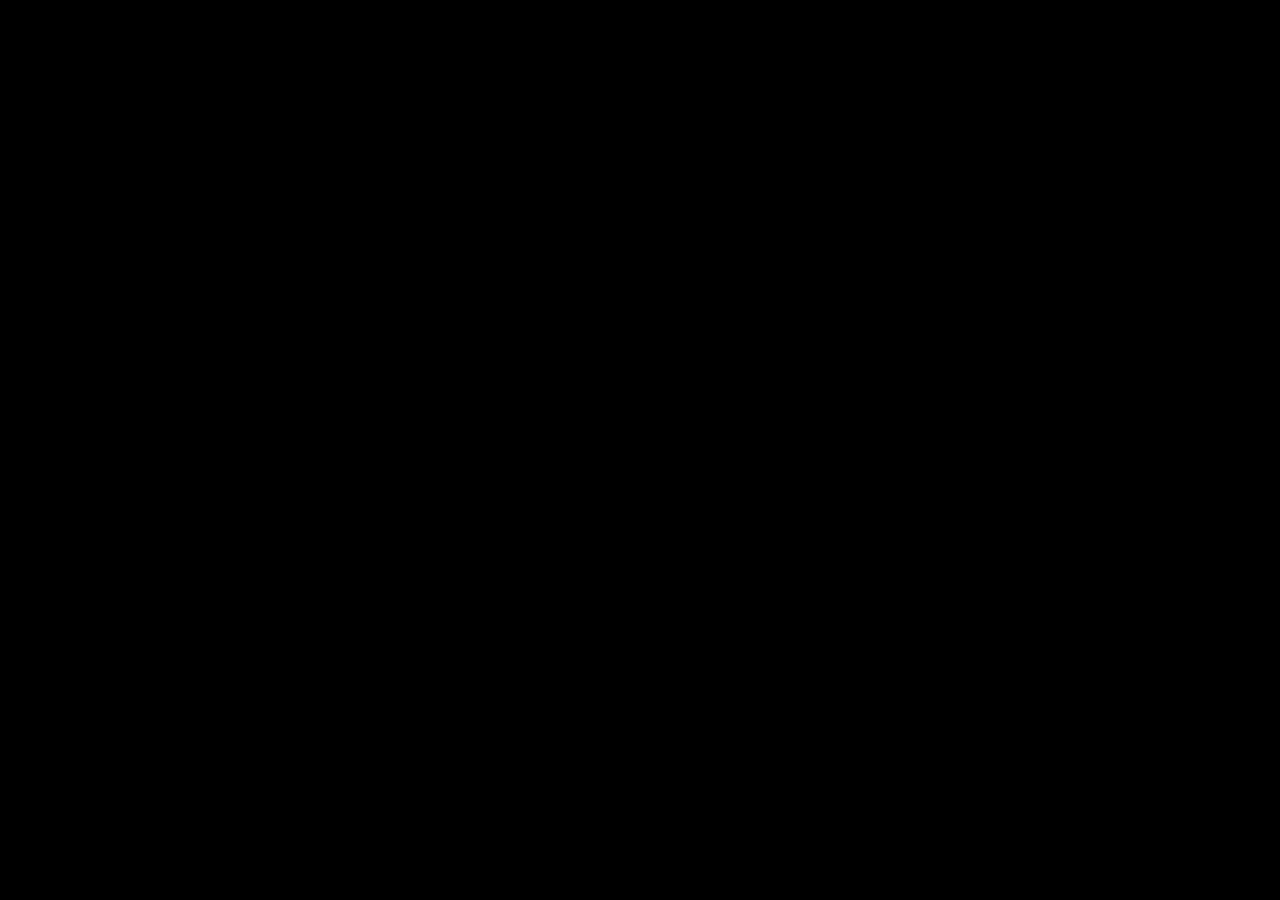
==== commit 1d0da4f8: "Rename index2.html to index.html" ====
--- a/index.html
+++ b/index.html
@@ -4,168 +4,54 @@
 <meta charset="UTF-8">
 <meta name="viewport" content="width=device-width, initial-scale=1.0, user-scalable=no, viewport-fit=cover">
 <meta name="theme-color" content="#3aa9e8">
-<title>Смайлик Кликер — технический перерыв</title>
+<title>Смайлик Кликер 😃</title>
 <script src="https://telegram.org/js/telegram-web-app.js"></script>
-<style>
-  * { box-sizing: border-box; margin: 0; padding: 0; -webkit-tap-highlight-color: transparent; }
-  html, body {
-    height: 100%;
-    font-family: 'Segoe UI', system-ui, -apple-system, sans-serif;
-    user-select: none;
-    overflow: hidden;
-  }
-  body {
-    background: linear-gradient(180deg, #a8e0ff 0%, #6ec6ff 40%, #3aa9e8 100%);
-    color: #fff;
-    display: flex;
-    flex-direction: column;
-    align-items: center;
-    justify-content: center;
-    height: 100vh;
-    height: 100dvh;
-    padding: 24px;
-    text-align: center;
-  }
 
-  /* Смайлик — «дышит» */
-  .smiley {
-    font-size: 140px;
-    line-height: 1;
-    filter: drop-shadow(0 8px 20px rgba(0,0,0,0.3));
-    animation: breathe 3s ease-in-out infinite;
-    cursor: pointer;
-    user-select: none;
-  }
-  .smiley:active { transform: scale(0.92); transition: transform 0.1s; }
-  @keyframes breathe {
-    0%, 100% { transform: scale(1) rotate(0deg); }
-    50%      { transform: scale(1.08) rotate(-3deg); }
-  }
-
-  /* Счётчик — декоративный */
-  .counter {
-    font-size: 30px;
-    font-weight: 800;
-    margin-top: 8px;
-    text-shadow: 0 2px 6px rgba(0,0,0,0.3);
-    letter-spacing: 0.5px;
-    min-height: 40px;
-  }
-  .counter .coin {
-    display: inline-block;
-    font-weight: 900;
-    color: #ffd700;
-    text-shadow: 0 1px 2px rgba(0,0,0,0.3);
-    position: relative;
-    line-height: 1;
-  }
-  .counter .coin::after {
-    content: '';
-    position: absolute;
-    bottom: -2px; left: 50%; transform: translateX(-50%);
-    width: 80%; height: 3px;
-    background: #ffd700; border-radius: 2px;
-  }
-
-  /* Заголовок */
-  .title {
-    font-size: 22px;
-    font-weight: 800;
-    margin-top: 28px;
-    text-shadow: 0 2px 6px rgba(0,0,0,0.3);
-    letter-spacing: 0.5px;
-  }
-
-  /* Подзаголовок */
-  .subtitle {
-    font-size: 14px;
-    opacity: 0.9;
-    margin-top: 10px;
-    line-height: 1.6;
-    max-width: 320px;
-    text-shadow: 0 1px 3px rgba(0,0,0,0.25);
-  }
-
-  /* Точки-загрузка */
-  .dots {
-    display: flex;
-    gap: 8px;
-    margin-top: 24px;
-  }
-  .dot {
-    width: 10px; height: 10px;
-    border-radius: 50%;
-    background: #fff;
-    opacity: 0.4;
-    animation: dotPulse 1.4s ease-in-out infinite;
-  }
-  .dot:nth-child(2) { animation-delay: 0.2s; }
-  .dot:nth-child(3) { animation-delay: 0.4s; }
-  @keyframes dotPulse {
-    0%, 100% { opacity: 0.3; transform: scale(1); }
-    50%      { opacity: 1;   transform: scale(1.3); }
-  }
-
-  /* Мелкий текст внизу */
-  .footer {
-    position: fixed;
-    bottom: calc(16px + env(safe-area-inset-bottom));
-    left: 0; right: 0;
-    text-align: center;
-    font-size: 11px;
-    opacity: 0.7;
-    text-shadow: 0 1px 3px rgba(0,0,0,0.25);
-    padding: 0 16px;
-  }
-</style>
+<link rel="stylesheet" href="base.css">
+<link rel="stylesheet" href="components.css">
+<link rel="stylesheet" href="game.css">
+<link rel="stylesheet" href="glitch.css">
+<link rel="stylesheet" href="intro.css">
+<!-- ХЭЛЛОУИН: удалить строку ниже, чтобы убрать стили ивента -->
+<link rel="stylesheet" href="halloween.css">
 </head>
 <body>
 
-  <div class="smiley" id="smiley">😃</div>
+<!-- ===== ВСТУПЛЕНИЕ (оверлей) ===== -->
+<div id="intro-layer" class="intro-layer">
+  <div class="intro-scene" id="introScene"></div>
+</div>
 
-  <div class="counter" id="counter">0 <span class="coin">c</span></div>
+<header>
+  <div class="balance" id="balance">0 <span class="smile-coin">c</span></div>
+  <div class="stats-block">
+    <div class="stat-pill">⚡ Клик: <b id="statClick">1</b></div>
+    <div class="stat-pill">⏱ CPS: <b id="statCps">0</b></div>
+  </div>
+  <div class="buff-line" id="buffLine"></div>
+</header>
 
-  <div class="title">Технический перерыв</div>
-  <div class="subtitle">
-    Мы обновляем игру: чиним сохранения, оффлайн и добавляем новое.<br>
-    Скоро вернёмся — весь прогресс в безопасности.
-  </div>
+<div class="content" id="content"></div>
 
-  <div class="dots">
-    <div class="dot"></div>
-    <div class="dot"></div>
-    <div class="dot"></div>
-  </div>
+<div class="tabs-wrap">
+  <div class="tabs" id="tabs"></div>
+</div>
 
-  <div class="footer">Спасибо за терпение 💙</div>
+<div id="toast-wrap"></div>
+<div id="glitch-layer" class="glitch-layer" hidden></div>
 
-<script>
-  // Telegram init (только для expand — чтобы заглушка была на весь экран)
-  const tg = window.Telegram?.WebApp;
-  if (tg) { try { tg.ready(); tg.expand(); } catch (e) {} }
-
-  // ⚠️ ВАЖНО: НЕ трогаем localStorage. Никаких save/load/clear.
-  // Данные игроков лежат под ключом 'smileyClickerSave' (или '_v5' — старый)
-  // и останутся нетронутыми, пока мы их не перезапишем в новой версии.
-
-  // Декоративный счётчик — просто «тикает» для живости.
-  // Ничего не сохраняет, ни на что не влияет.
-  let count = 0;
-  const counterEl = document.getElementById('counter');
-  const smileyEl = document.getElementById('smiley');
-
-  smileyEl.addEventListener('click', () => {
-    count += 1;
-    counterEl.innerHTML = count.toLocaleString('ru-RU').replace(/,/g, ' ') + ' <span class="coin">c</span>';
-    // лёгкая вибрация, если доступна
-    if (tg?.HapticFeedback) {
-      try { tg.HapticFeedback.impactOccurred('light'); } catch (e) {}
-    }
-    // «поп»-анимация
-    smileyEl.style.animation = 'none';
-    void smileyEl.offsetWidth;
-    smileyEl.style.animation = 'breathe 3s ease-in-out infinite';
-  });
-</script>
+<script src="config.js"></script>
+<script src="state.js"></script>
+<script src="economy.js"></script>
+<script src="api.js"></script>
+<script src="ui.js"></script>
+<script src="intro.js"></script>
+<script src="glitch.js"></script>
+<script src="render-core.js"></script>
+<script src="render-more.js"></script>
+<!-- ХЭЛЛОУИН: удалить строку ниже, чтобы убрать ивент -->
+<script src="halloween.js"></script>
+<script src="admin.js"></script>
+<script src="main.js"></script>
 </body>
-</html>
+  </html>
--- a/base.css
+++ b/base.css
@@ -0,0 +1,101 @@
+/* ============================================================
+   BASE — сброс, шрифты, темы, общие переменные
+============================================================ */
+* { box-sizing: border-box; margin: 0; padding: 0; -webkit-tap-highlight-color: transparent; }
+html, body { height: 100%; font-family: 'Segoe UI', system-ui, -apple-system, sans-serif; user-select: none; overflow: hidden; }
+
+body {
+  background: linear-gradient(180deg, #a8e0ff 0%, #6ec6ff 40%, #3aa9e8 100%);
+  color: #fff; display: flex; flex-direction: column;
+  height: 100vh; height: 100dvh;
+  transition: background 0.5s ease; position: relative;
+}
+
+/* ===== Темы ===== */
+body.theme-winter   { background: linear-gradient(180deg, #e8f4ff 0%, #b8dfff 50%, #8fc7f0 100%); color: #234; }
+body.theme-winter .tab, body.theme-winter .btn { border-color: #4a7ab0; color: #234; }
+body.theme-winter .tab.active { background: rgba(74,122,176,0.25); }
+body.theme-winter .stat-pill { border-color: #4a7ab0; background: rgba(74,122,176,0.15); color: #234; }
+body.theme-winter .card { border-color: rgba(74,122,176,0.6); background: rgba(255,255,255,0.4); }
+body.theme-winter .tabs-wrap { background: rgba(200,225,245,0.8); border-top-color: #4a7ab0; }
+body.theme-winter .balance, body.theme-winter .section-title, body.theme-winter .buff-line { color: #234; }
+
+body.theme-autumn   { background: linear-gradient(180deg, #ffd89b 0%, #ff9e3d 50%, #d9691e 100%); }
+body.theme-autumn .tab, body.theme-autumn .btn { border-color: #fff3c0; color: #fff3c0; }
+body.theme-autumn .tabs-wrap { background: rgba(150, 60, 10, 0.65); border-top-color: #fff3c0; }
+
+body.theme-dark     { background: linear-gradient(180deg, #1a1a2e 0%, #16213e 50%, #0f0f1e 100%); }
+body.theme-dark .tab, body.theme-dark .btn { border-color: #7a7a9e; color: #c8c8e0; }
+body.theme-dark .card { border-color: rgba(122,122,158,0.5); background: rgba(60,60,90,0.3); }
+body.theme-dark .tabs-wrap { background: rgba(10,10,20,0.85); border-top-color: #7a7a9e; }
+body.theme-dark .stat-pill { border-color: #7a7a9e; background: rgba(60,60,90,0.3); }
+
+/* ===== Weather layer ===== */
+.weather-layer { position: fixed; inset: 0; pointer-events: none; z-index: 0; overflow: hidden; }
+.snowflake, .leaf { position: absolute; top: -50px; animation: fall linear infinite; }
+@keyframes fall {
+  0%   { transform: translateY(-50px) rotate(0deg); opacity: 0.9; }
+  100% { transform: translateY(110vh) rotate(360deg); opacity: 0.6; }
+}
+
+/* ===== Header ===== */
+header { text-align: center; padding: 8px 12px 4px; flex-shrink: 0; position: relative; z-index: 2; }
+.balance {
+  font-size: 28px; font-weight: 800; text-shadow: 0 2px 6px rgba(0,0,0,0.25);
+  letter-spacing: 0.5px; cursor: pointer;
+}
+.stats-block {
+  margin-top: 6px; display: flex; justify-content: center; gap: 6px;
+  flex-wrap: wrap; font-size: 12px; font-weight: 700;
+}
+.stat-pill {
+  background: rgba(255,255,255,0.2); border: 2px solid rgba(255,255,255,0.7);
+  border-radius: 12px; padding: 4px 10px;
+  text-shadow: 0 1px 3px rgba(0,0,0,0.25); white-space: nowrap;
+}
+.stat-pill b { font-size: 14px; }
+.buff-line {
+  font-size: 11px; opacity: 0.95; margin-top: 4px;
+  text-shadow: 0 1px 3px rgba(0,0,0,0.25); min-height: 14px;
+}
+
+/* ===== Контент ===== */
+.content {
+  flex: 1; overflow-y: auto; padding: 8px 12px 110px; min-height: 0;
+  -webkit-overflow-scrolling: touch; position: relative; z-index: 1;
+}
+.content::-webkit-scrollbar { width: 0; }
+.main-centered {
+  min-height: 100%; display: flex; flex-direction: column;
+  align-items: center; justify-content: center; gap: 10px; padding: 10px 0;
+}
+
+/* ===== Значок валюты (с с полочкой) ===== */
+.smile-coin {
+  display: inline-block; font-weight: 900; color: #ffd700;
+  text-shadow: 0 1px 2px rgba(0,0,0,0.3);
+  position: relative; line-height: 1;
+}
+.smile-coin::after {
+  content: ''; position: absolute;
+  bottom: -2px; left: 50%; transform: translateX(-50%);
+  width: 80%; height: 3px; background: #ffd700; border-radius: 2px;
+}
+
+/* ===== Глюк-режим (чёрные смайлы) ===== */
+body.glitch-mode .smiley-emoji,
+body.glitch-mode .slot,
+body.glitch-mode .inv-item,
+body.glitch-mode .case-visual,
+body.glitch-mode .case-opening {
+  filter: grayscale(1) brightness(0) !important;
+  transition: filter 0.5s;
+}
+
+/* ===== Адаптив ===== */
+@media (max-height: 640px) {
+  #smiley { font-size: 130px; }
+  .balance { font-size: 22px; }
+  #crashCanvas { height: 140px; }
+  .craft-area { height: 260px; }
+}
--- a/components.css
+++ b/components.css
@@ -0,0 +1,228 @@
+/* ============================================================
+   COMPONENTS — карточки, кнопки, поля ввода, тосты, модалки
+============================================================ */
+
+/* ===== Карточки ===== */
+.card {
+  background: rgba(255,255,255,0.15); border: 2px solid rgba(255,255,255,0.6);
+  border-radius: 16px; padding: 12px 14px; margin-bottom: 10px;
+  display: flex; align-items: center; justify-content: space-between; gap: 10px;
+  backdrop-filter: blur(3px);
+}
+.card-info { flex: 1; min-width: 0; }
+.card-title { font-weight: 700; font-size: 15px; }
+.card-sub { font-size: 12px; opacity: 0.9; margin-top: 2px; }
+.card.column { flex-direction: column; align-items: stretch; }
+
+/* ===== Кнопки ===== */
+.btn {
+  background: transparent; border: 2px solid #fff; border-radius: 14px;
+  color: #fff; padding: 10px 14px; font-size: 14px; font-weight: 700;
+  cursor: pointer; transition: background 0.15s, transform 0.1s;
+  white-space: nowrap; text-shadow: 0 1px 3px rgba(0,0,0,0.2);
+}
+.btn:active { transform: scale(0.95); }
+.btn:disabled { opacity: 0.45; cursor: not-allowed; transform: none; }
+.btn.big { padding: 14px 22px; font-size: 16px; }
+.btn.danger { border-color: #ff9c9c; color: #ffdddd; }
+.btn.gold { border-color: #ffd700; color: #ffd700; }
+
+/* ===== Поля ввода ===== */
+.input, .codes-row input, .bet-input-row input, .admin-input {
+  background: rgba(255,255,255,0.15); border: 2px solid #fff;
+  border-radius: 14px; color: #fff; padding: 12px 14px;
+  font-size: 15px; outline: none; font-family: inherit;
+}
+.input::placeholder, .codes-row input::placeholder { color: rgba(255,255,255,0.7); }
+.input:focus { border-color: #ffd700; }
+
+/* ===== Покупка апгрейдов ===== */
+.buy-row {
+  display: flex; align-items: center; gap: 6px; flex-shrink: 0;
+}
+.buy-row input {
+  width: 64px; text-align: center; padding: 8px 4px; font-size: 14px;
+  background: rgba(255,255,255,0.15); border: 2px solid #fff;
+  border-radius: 10px; color: #fff; outline: none;
+}
+.buy-row .btn { padding: 8px 12px; font-size: 13px; }
+.buy-row .preset { padding: 6px 8px; font-size: 11px; border-radius: 8px; }
+
+/* ===== Тосты ===== */
+#toast-wrap {
+  position: fixed; bottom: 110px; left: 50%; transform: translateX(-50%);
+  display: flex; flex-direction: column; gap: 8px; z-index: 1000;
+  pointer-events: none; width: 90%; max-width: 340px;
+}
+.toast {
+  background: rgba(30, 90, 150, 0.92); border: 2px solid #fff;
+  border-radius: 14px; padding: 10px 16px; font-size: 13px;
+  font-weight: 700; text-align: center;
+  animation: toastIn 0.3s ease, toastOut 0.3s ease 2.2s forwards;
+  text-shadow: 0 1px 2px rgba(0,0,0,0.3);
+  box-shadow: 0 6px 20px rgba(0,0,0,0.25);
+}
+@keyframes toastIn { from { transform: translateY(30px); opacity: 0; } to { transform: translateY(0); opacity: 1; } }
+@keyframes toastOut { to { transform: translateY(-20px); opacity: 0; } }
+
+/* ===== Модалки ===== */
+.modal-bg {
+  position: fixed; inset: 0; background: rgba(0,0,0,0.6);
+  display: flex; align-items: center; justify-content: center;
+  z-index: 500; padding: 16px; animation: fadeIn 0.2s ease;
+}
+@keyframes fadeIn { from { opacity: 0; } to { opacity: 1; } }
+.modal {
+  background: linear-gradient(180deg, #6ec6ff 0%, #3aa9e8 100%);
+  border: 3px solid #fff; border-radius: 22px; padding: 20px;
+  width: 100%; max-width: 380px; text-align: center;
+  box-shadow: 0 20px 60px rgba(0,0,0,0.4);
+  animation: modalIn 0.25s ease; max-height: 88vh; overflow-y: auto;
+}
+@keyframes modalIn { from { transform: scale(0.85); opacity: 0; } to { transform: scale(1); opacity: 1; } }
+.modal-emoji { font-size: 90px; line-height: 1; margin-bottom: 10px; }
+.modal-title { font-size: 20px; font-weight: 800; margin-bottom: 8px; }
+.modal-desc { font-size: 13px; opacity: 0.95; margin-bottom: 14px; line-height: 1.5; }
+.modal-actions { display: flex; flex-direction: column; gap: 8px; }
+.modal-actions .btn { width: 100%; }
+
+/* ===== Вкладки ===== */
+.tabs-wrap {
+  position: fixed; bottom: 0; left: 0; right: 0;
+  background: rgba(20, 80, 130, 0.7); backdrop-filter: blur(8px);
+  border-top: 2px solid rgba(255,255,255,0.6);
+  overflow-x: auto; overflow-y: hidden; scrollbar-width: none;
+  padding: 12px 10px calc(12px + env(safe-area-inset-bottom));
+  z-index: 100; -webkit-overflow-scrolling: touch;
+  transition: background 0.4s, border-color 0.4s;
+}
+.tabs-wrap::-webkit-scrollbar { display: none; }
+.tabs { display: inline-flex; gap: 10px; padding: 0 4px; }
+.tab {
+  flex-shrink: 0; background: transparent; border: 2px solid #fff;
+  border-radius: 16px; color: #fff; padding: 12px 18px;
+  font-size: 15px; font-weight: 700; cursor: pointer;
+  transition: background 0.15s, transform 0.1s;
+  white-space: nowrap; text-shadow: 0 1px 3px rgba(0,0,0,0.2);
+}
+.tab:active { transform: scale(0.95); }
+.tab.active { background: rgba(255,255,255,0.35); box-shadow: 0 0 0 2px rgba(255,255,255,0.6) inset; }
+
+/* ===== Секции ===== */
+.section-title {
+  font-size: 14px; font-weight: 800; opacity: 0.95;
+  margin: 6px 4px 8px; text-shadow: 0 1px 3px rgba(0,0,0,0.25);
+  letter-spacing: 0.5px;
+}
+.empty-msg { text-align: center; opacity: 0.8; font-size: 13px; padding: 16px; }
+
+/* ===== Ежедневные награды ===== */
+.reward-grid { display: grid; grid-template-columns: repeat(4, 1fr); gap: 8px; margin-bottom: 14px; }
+.reward-day {
+  background: rgba(255,255,255,0.15); border: 2px solid rgba(255,255,255,0.6);
+  border-radius: 14px; padding: 10px 4px; text-align: center; font-size: 12px;
+}
+.reward-day .day { font-weight: 800; font-size: 12px; opacity: 0.9; }
+.reward-day .amt { font-weight: 800; font-size: 13px; margin-top: 4px; word-break: break-all; }
+.reward-day.claimed { background: rgba(255,255,255,0.35); opacity: 0.65; }
+.reward-day.today { box-shadow: 0 0 0 3px #fff, 0 0 14px rgba(255,255,255,0.7); }
+.reward-day.claimed::after { content: '✓'; display: block; font-size: 11px; margin-top: 2px; }
+
+/* ===== Коды ===== */
+.codes-row { display: flex; gap: 8px; margin-bottom: 14px; }
+.codes-row input { flex: 1; }
+
+/* ===== Достижения ===== */
+.ach-item {
+  display: flex; align-items: center; gap: 10px;
+  background: rgba(255,255,255,0.12); border: 2px solid rgba(255,255,255,0.5);
+  border-radius: 14px; padding: 10px 12px; margin-bottom: 8px;
+}
+.ach-item.done { background: rgba(120, 220, 120, 0.25); border-color: #9cff9c; }
+.ach-icon { font-size: 28px; flex-shrink: 0; }
+.ach-info { flex: 1; min-width: 0; }
+.ach-title { font-weight: 800; font-size: 13px; }
+.ach-desc { font-size: 11px; opacity: 0.9; }
+.ach-progress { font-size: 11px; opacity: 0.7; margin-top: 2px; }
+
+/* ===== Квесты ===== */
+.quest-item {
+  display: flex; align-items: center; gap: 10px;
+  background: rgba(255,255,255,0.12); border: 2px solid rgba(255,255,255,0.5);
+  border-radius: 14px; padding: 12px; margin-bottom: 8px;
+}
+.quest-item.done { background: rgba(120, 220, 120, 0.25); border-color: #9cff9c; }
+.quest-info { flex: 1; }
+.quest-title { font-weight: 800; font-size: 13px; }
+.quest-progress { font-size: 11px; opacity: 0.85; margin-top: 2px; }
+.quest-reward { font-size: 11px; font-weight: 800; color: #ffd700; }
+
+/* ===== Копилка оффлайна ===== */
+.piggy-card {
+  background: rgba(255,255,255,0.15); border: 2px solid rgba(255,255,255,0.6);
+  border-radius: 18px; padding: 14px; margin-bottom: 14px;
+}
+.piggy-counter {
+  text-align: center; font-size: 22px; font-weight: 900;
+  margin: 4px 0 8px; text-shadow: 0 2px 6px rgba(0,0,0,0.3);
+}
+.piggy-counter small { font-size: 13px; opacity: 0.8; font-weight: 700; }
+.piggy-bar {
+  height: 14px; background: rgba(0,0,0,0.25); border: 2px solid rgba(255,255,255,0.6);
+  border-radius: 10px; overflow: hidden; margin-bottom: 12px;
+}
+.piggy-fill { height: 100%; width: 0%; background: linear-gradient(90deg, #ffd700, #ffb347); transition: width 0.3s ease; }
+.piggy-sources { font-size: 12px; opacity: 0.9; line-height: 1.6; margin-bottom: 10px; }
+
+/* ===== Аккаунт ===== */
+.acc-card {
+  display: flex; align-items: center; gap: 12px;
+  background: rgba(255,255,255,0.15); border: 2px solid rgba(255,255,255,0.6);
+  border-radius: 18px; padding: 14px; margin-bottom: 14px;
+}
+.acc-avatar {
+  width: 56px; height: 56px; border-radius: 50%;
+  background: rgba(255,255,255,0.25); border: 2px solid #fff;
+  display: flex; align-items: center; justify-content: center;
+  font-size: 26px; flex-shrink: 0; overflow: hidden;
+}
+.acc-avatar img { width: 100%; height: 100%; object-fit: cover; }
+.acc-info { flex: 1; min-width: 0; }
+.acc-name { font-weight: 800; font-size: 15px; }
+.acc-id { font-size: 12px; opacity: 0.85; }
+.acc-balance { font-size: 12px; opacity: 0.9; margin-top: 2px; }
+.acc-admin-badge { color: #ffd700; font-weight: 900; }
+
+/* ===== Toggle ===== */
+.toggle-row {
+  display: flex; align-items: center; justify-content: space-between;
+  background: rgba(255,255,255,0.15); border: 2px solid rgba(255,255,255,0.6);
+  border-radius: 16px; padding: 12px 14px; margin-bottom: 10px;
+}
+.toggle {
+  width: 52px; height: 30px; border-radius: 15px;
+  background: rgba(0,0,0,0.3); border: 2px solid #fff;
+  position: relative; cursor: pointer; transition: background 0.2s; flex-shrink: 0;
+}
+.toggle.on { background: #4cd964; }
+.toggle::after {
+  content: ''; position: absolute; top: 3px; left: 3px;
+  width: 20px; height: 20px; border-radius: 50%;
+  background: #fff; transition: transform 0.2s;
+}
+.toggle.on::after { transform: translateX(22px); }
+
+/* ===== Админка ===== */
+.admin-panel {
+  border: 2px dashed #ffd700; border-radius: 16px;
+  padding: 12px; margin-top: 10px; background: rgba(255,215,0,0.08);
+}
+.admin-panel .card-title { color: #ffd700; }
+.admin-input {
+  width: 130px; text-align: right; padding: 8px 10px; font-size: 14px;
+}
+.admin-row {
+  display: flex; align-items: center; justify-content: space-between;
+  gap: 8px; margin-bottom: 8px;
+}
+.admin-row .btn { padding: 8px 12px; font-size: 13px; }
--- a/game.css
+++ b/game.css
@@ -0,0 +1,191 @@
+/* ============================================================
+   GAME — смайлик, полка, кейсы, краш, крафт
+============================================================ */
+
+/* ===== Главный смайлик ===== */
+#smiley {
+  font-size: 170px; line-height: 1;
+  background: transparent; border: none; cursor: pointer;
+  filter: drop-shadow(0 8px 16px rgba(0,0,0,0.3));
+  transition: transform 0.08s; padding: 0;
+}
+#smiley:active { transform: scale(0.9); }
+#smiley.pop { animation: pop 0.18s ease; }
+@keyframes pop {
+  0% { transform: scale(1); }
+  50% { transform: scale(1.15) rotate(-4deg); }
+  100% { transform: scale(1); }
+}
+.click-hint { font-size: 13px; opacity: 0.9; text-shadow: 0 1px 3px rgba(0,0,0,0.25); }
+
+/* ===== Всплывающие числа ===== */
+.float-num {
+  position: fixed; pointer-events: none; font-weight: 800; font-size: 22px;
+  color: #fff; text-shadow: 0 2px 6px rgba(0,0,0,0.4);
+  animation: floatUp 0.9s ease-out forwards; z-index: 999;
+}
+@keyframes floatUp {
+  0%   { transform: translate(-50%, 0) scale(1); opacity: 1; }
+  100% { transform: translate(-50%, -80px) scale(1.3); opacity: 0; }
+}
+
+/* ===== Полка ===== */
+.slots {
+  display: grid; grid-template-columns: repeat(auto-fill, minmax(80px, 1fr));
+  gap: 10px; margin-bottom: 8px;
+}
+.slot {
+  aspect-ratio: 1; background: rgba(255,255,255,0.15);
+  border: 2px dashed rgba(255,255,255,0.7); border-radius: 16px;
+  display: flex; align-items: center; justify-content: center;
+  font-size: 44px; cursor: pointer;
+  transition: transform 0.1s, background 0.15s; position: relative;
+}
+.slot.filled { border-style: solid; background: rgba(255,255,255,0.3); }
+.slot:active { transform: scale(0.94); }
+.slot .empty-label { font-size: 11px; opacity: 0.7; font-weight: 700; }
+
+/* ===== Инвентарь ===== */
+.inventory { display: grid; grid-template-columns: repeat(auto-fill, minmax(70px, 1fr)); gap: 10px; }
+.inv-item {
+  aspect-ratio: 1; background: rgba(255,255,255,0.2); border: 2px solid #fff;
+  border-radius: 16px; display: flex; align-items: center; justify-content: center;
+  font-size: 40px; cursor: pointer;
+  transition: transform 0.1s, background 0.15s; position: relative;
+}
+.inv-item:active { transform: scale(0.94); }
+.inv-item.on-shelf { background: rgba(120, 220, 120, 0.4); box-shadow: 0 0 12px rgba(120,220,120,0.7); }
+.inv-item.gold { background: rgba(255, 215, 0, 0.35); border-color: #ffd700; }
+.inv-item.gold.on-shelf { background: rgba(255, 215, 0, 0.55); }
+.inv-item.legendary { background: rgba(200, 100, 255, 0.35); border-color: #d97aff; }
+.slot .buff-badge, .inv-item .buff-badge, .hal-item .buff-badge {
+  position: absolute; bottom: 3px; left: 50%; transform: translateX(-50%);
+  font-size: 9px; background: rgba(0,0,0,0.45); padding: 2px 6px;
+  border-radius: 8px; font-weight: 700; white-space: nowrap;
+  max-width: 92%; overflow: hidden; text-overflow: ellipsis;
+}
+
+/* ===== Кейсы ===== */
+.case-visual {
+  font-size: 80px; text-align: center; padding: 16px;
+  animation: shake 2.5s infinite;
+}
+@keyframes shake {
+  0%, 90%, 100% { transform: rotate(0); }
+  92% { transform: rotate(-6deg) scale(1.05); }
+  94% { transform: rotate(6deg) scale(1.05); }
+  96% { transform: rotate(-4deg) scale(1.03); }
+  98% { transform: rotate(4deg) scale(1.03); }
+}
+.case-opening {
+  font-size: 90px; text-align: center; padding: 20px;
+  animation: spinpop 0.6s ease;
+}
+@keyframes spinpop {
+  0%   { transform: rotate(0) scale(0.3); opacity: 0; }
+  60%  { transform: rotate(360deg) scale(1.3); opacity: 1; }
+  100% { transform: rotate(720deg) scale(1); }
+}
+.drop-pool { display: flex; justify-content: center; gap: 14px; font-size: 28px; margin: 10px 0; flex-wrap: wrap; }
+.drop-pool .chance { font-size: 10px; display: block; text-align: center; opacity: 0.8; }
+
+/* ===== Пасхалка «лёд» ===== */
+.ice-whisper {
+  font-style: italic; font-size: 12px; opacity: 0.7;
+  text-align: center; margin-top: 8px;
+  animation: fadeIn 1.5s ease;
+  color: #b0e8ff;
+  text-shadow: 0 0 8px rgba(176, 232, 255, 0.6);
+  letter-spacing: 0.5px;
+}
+
+/* ===== Краш ===== */
+.crash-chart-wrap {
+  background: rgba(255,255,255,0.15); border: 2px solid rgba(255,255,255,0.6);
+  border-radius: 16px; padding: 10px; margin-bottom: 10px; position: relative;
+}
+#crashCanvas { width: 100%; height: 180px; display: block; }
+.crash-mult {
+  position: absolute; top: 10px; left: 50%; transform: translateX(-50%);
+  font-size: 34px; font-weight: 900;
+  text-shadow: 0 2px 8px rgba(0,0,0,0.4); pointer-events: none;
+}
+.crash-mult.crashed { color: #ff6b6b; }
+.crash-history {
+  display: flex; gap: 6px; flex-wrap: wrap;
+  margin-bottom: 10px; font-size: 11px; font-weight: 700;
+}
+.crash-history span {
+  background: rgba(255,255,255,0.2); border: 2px solid rgba(255,255,255,0.6);
+  border-radius: 10px; padding: 3px 8px;
+}
+.crash-history span.high { border-color: #9cff9c; }
+.crash-history span.low { border-color: #ff9c9c; }
+.bet-input-row { display: flex; gap: 8px; margin-bottom: 8px; }
+.bet-input-row input { flex: 1; }
+.quick-bets { display: grid; grid-template-columns: repeat(5, 1fr); gap: 6px; margin-bottom: 10px; }
+.quick-bets .btn { padding: 8px 2px; font-size: 12px; }
+
+/* ===== Крафт (QTE) ===== */
+.craft-area {
+  position: relative; width: 100%; height: 320px;
+  background: rgba(0,0,0,0.2); border: 2px solid rgba(255,255,255,0.6);
+  border-radius: 18px; overflow: hidden; margin-bottom: 12px;
+}
+.qte-target {
+  position: absolute; width: 70px; height: 70px; border-radius: 50%;
+  background: radial-gradient(circle, #fff 0%, #6ec6ff 70%);
+  border: 3px solid #fff; box-shadow: 0 0 20px rgba(255,255,255,0.7);
+  cursor: pointer; display: flex; align-items: center; justify-content: center;
+  font-weight: 900; font-size: 22px; color: #1a5a8a;
+  animation: qtePop 0.2s ease;
+}
+@keyframes qtePop { from { transform: scale(0); opacity: 0; } to { transform: scale(1); opacity: 1; } }
+.qte-target.hit {
+  animation: qteHit 0.3s ease forwards; pointer-events: none;
+}
+@keyframes qteHit {
+  to { transform: scale(1.8); opacity: 0; background: #9cff9c; }
+}
+.qte-status { text-align: center; font-size: 15px; font-weight: 800; margin-bottom: 8px; }
+.craft-info { text-align: center; font-size: 12px; opacity: 0.85; margin-bottom: 10px; }
+
+/* ===== Темы (превью) ===== */
+.theme-grid { display: grid; grid-template-columns: repeat(2, 1fr); gap: 10px; margin-bottom: 14px; }
+.theme-card {
+  aspect-ratio: 1.4; border-radius: 18px; border: 3px solid #fff;
+  cursor: pointer; display: flex; flex-direction: column;
+  align-items: center; justify-content: center; gap: 4px;
+  font-weight: 800; font-size: 13px; transition: transform 0.1s;
+  position: relative; overflow: hidden; padding: 10px; text-align: center;
+}
+.theme-card:active { transform: scale(0.96); }
+.theme-card.active { box-shadow: 0 0 0 4px #fff, 0 0 20px rgba(255,255,255,0.8); }
+.theme-card .big-emoji { font-size: 40px; }
+.theme-card.locked { opacity: 0.45; }
+.theme-default-preview  { background: linear-gradient(180deg, #a8e0ff, #3aa9e8); }
+.theme-winter-preview   { background: linear-gradient(180deg, #e8f4ff, #8fc7f0); color: #234; }
+.theme-autumn-preview   { background: linear-gradient(180deg, #ffd89b, #d9691e); }
+.theme-dark-preview     { background: linear-gradient(180deg, #1a1a2e, #0f0f1e); }
+
+/* ===== Анимки ===== */
+.anim-grid { display: grid; grid-template-columns: repeat(2, 1fr); gap: 10px; margin-bottom: 14px; }
+.anim-card {
+  aspect-ratio: 1.6; border-radius: 16px; border: 3px solid #fff;
+  background: rgba(255,255,255,0.15); cursor: pointer;
+  display: flex; flex-direction: column; align-items: center;
+  justify-content: center; gap: 4px; font-weight: 800; font-size: 13px;
+}
+.anim-card .big-emoji { font-size: 34px; }
+.anim-card.active { box-shadow: 0 0 0 4px #fff, 0 0 20px rgba(255,255,255,0.8); background: rgba(255,255,255,0.3); }
+.anim-card.locked { opacity: 0.45; }
+
+/* ===== Анимка «Пауки» при клике ===== */
+.spider-burst {
+  position: fixed; font-size: 26px; pointer-events: none; z-index: 998;
+  animation: spiderRun 0.8s ease-out forwards;
+}
+@keyframes spiderRun {
+  0%   { transform: translate(-50%,-50%) rotate(0deg) scale(1); opacity: 1; }
+  100% { transform: translate(calc(-50% + var(--dx)), calc(-50% + var(--dy))) rotate(var(--rot)) scale(0.6); opacity: 0; }
+  }
--- a/glitch.css
+++ b/glitch.css
@@ -0,0 +1,65 @@
+/* ============================================================
+   GLITCH — событие «воспоминания», тряска, чёрные смайлы
+============================================================ */
+
+.glitch-layer {
+  position: fixed; inset: 0; z-index: 4000;
+  pointer-events: none;
+  display: flex; align-items: center; justify-content: center;
+  flex-direction: column;
+  background: rgba(0, 0, 0, 0);
+  animation: glitchFadeIn 1s ease forwards;
+}
+.glitch-layer.fading {
+  animation: glitchFadeOut 2s ease forwards;
+}
+@keyframes glitchFadeIn  { from { background: rgba(0,0,0,0); } to { background: rgba(0,0,0,0.85); } }
+@keyframes glitchFadeOut { from { background: rgba(0,0,0,0.85); } to { background: rgba(0,0,0,0); } }
+
+/* Тряска всего документа */
+body.glitch-shake {
+  animation: glitchShake 0.15s infinite;
+}
+@keyframes glitchShake {
+  0%   { transform: translate(0, 0); }
+  25%  { transform: translate(-2px, 1px); }
+  50%  { transform: translate(2px, -1px); }
+  75%  { transform: translate(-1px, -2px); }
+  100% { transform: translate(1px, 2px); }
+}
+
+/* Контейнер реплик */
+.glitch-whispers {
+  display: flex; flex-direction: column; gap: 24px;
+  align-items: center; justify-content: center;
+  max-width: 90%; text-align: center;
+  padding: 20px;
+}
+
+/* Отдельная реплика — «воспоминание» */
+.glitch-whisper {
+  font-style: italic;
+  font-size: 18px;
+  color: #b0e8ff;
+  text-shadow: 0 0 12px rgba(176, 232, 255, 0.8), 0 0 24px rgba(176, 232, 255, 0.4);
+  letter-spacing: 0.5px;
+  opacity: 0;
+  transform: translateY(40px);
+  filter: blur(4px);
+  animation: whisperRise 2s ease forwards;
+}
+@keyframes whisperRise {
+  0%   { opacity: 0; transform: translateY(40px); filter: blur(4px); }
+  40%  { opacity: 0.9; transform: translateY(0); filter: blur(0); }
+  80%  { opacity: 0.9; transform: translateY(0); filter: blur(0); }
+  100% { opacity: 0.2; transform: translateY(-10px); filter: blur(2px); }
+}
+
+/* Редкие «глючные» искажения */
+.glitch-whisper.distort {
+  animation: whisperRise 2s ease forwards, glitchDistort 0.2s infinite;
+}
+@keyframes glitchDistort {
+  0%   { text-shadow: 0 0 12px rgba(176,232,255,0.8), 2px 0 0 rgba(255,0,0,0.4), -2px 0 0 rgba(0,255,255,0.4); }
+  100% { text-shadow: 0 0 12px rgba(176,232,255,0.8), -2px 0 0 rgba(255,0,0,0.4), 2px 0 0 rgba(0,255,255,0.4); }
+  }
--- a/intro.css
+++ b/intro.css
@@ -0,0 +1,114 @@
+/* ============================================================
+   INTRO — вступление: BoccNK presents → Powered by DeepSeek →
+   падающие буквы + смайлики
+============================================================ */
+
+.intro-layer {
+  position: fixed; inset: 0; z-index: 9999;
+  background: #000;
+  display: flex; align-items: center; justify-content: center;
+  overflow: hidden;
+  cursor: pointer;
+  opacity: 1;
+  transition: opacity 1s ease;
+}
+.intro-layer.fade-out { opacity: 0; pointer-events: none; }
+
+.intro-scene {
+  position: relative;
+  width: 100%; height: 100%;
+  display: flex; align-items: center; justify-content: center;
+  flex-direction: column;
+}
+
+/* ===== Фразы (presents / powered by) ===== */
+.intro-phrase {
+  position: absolute; inset: 0;
+  display: flex; align-items: center; justify-content: center;
+  font-size: 26px; font-weight: 300;
+  color: #fff; letter-spacing: 2px;
+  opacity: 0;
+  text-align: center; padding: 0 20px;
+  text-shadow: 0 0 20px rgba(255,255,255,0.3);
+}
+.intro-phrase.show {
+  animation: phraseFade 3s ease forwards;
+}
+@keyframes phraseFade {
+  0%   { opacity: 0; transform: translateY(10px) scale(0.96); filter: blur(4px); }
+  20%  { opacity: 1; transform: translateY(0) scale(1); filter: blur(0); }
+  75%  { opacity: 1; transform: translateY(0) scale(1); filter: blur(0); }
+  100% { opacity: 0; transform: translateY(-10px) scale(1.04); filter: blur(2px); }
+}
+
+.intro-phrase .brand {
+  font-weight: 700; letter-spacing: 3px;
+}
+.intro-phrase .sub {
+  font-weight: 300; opacity: 0.7; font-size: 18px; margin-left: 6px;
+}
+
+/* ===== Падающие буквы «SMILEY CLICKER» ===== */
+.intro-title {
+  position: absolute; inset: 0;
+  display: flex; align-items: center; justify-content: center;
+  flex-wrap: wrap;
+  gap: 2px;
+  font-size: 46px; font-weight: 900;
+  color: #ffd700;
+  text-shadow: 0 0 20px rgba(255, 215, 0, 0.6), 0 0 40px rgba(255, 215, 0, 0.3);
+  letter-spacing: 1px;
+  pointer-events: none;
+  padding: 0 16px;
+  text-align: center;
+}
+.intro-letter {
+  display: inline-block;
+  opacity: 0;
+  animation: letterFall 0.6s cubic-bezier(0.34, 1.56, 0.64, 1) forwards;
+}
+@keyframes letterFall {
+  0%   { opacity: 0; transform: translateY(-120vh) scale(8) rotate(-30deg); filter: blur(8px); }
+  60%  { opacity: 1; transform: translateY(0) scale(1.2) rotate(2deg); filter: blur(0); }
+  80%  { transform: translateY(0) scale(0.9) rotate(-1deg); }
+  100% { opacity: 1; transform: translateY(0) scale(1) rotate(0deg); }
+}
+
+.intro-letter.space { width: 16px; }
+
+/* ===== Разлетающиеся смайлики ===== */
+.intro-emoji {
+  position: absolute;
+  top: 50%; left: 50%;
+  font-size: 40px;
+  opacity: 0;
+  pointer-events: none;
+  animation: emojiFly 1.2s ease-out forwards;
+  filter: drop-shadow(0 4px 12px rgba(0,0,0,0.4));
+}
+@keyframes emojiFly {
+  0%   { opacity: 0; transform: translate(-50%, -50%) scale(0.2); }
+  20%  { opacity: 1; transform: translate(-50%, -50%) scale(1); }
+  100% { opacity: 0; transform: translate(calc(-50% + var(--dx)), calc(-50% + var(--dy))) scale(0.6) rotate(var(--rot)); }
+}
+
+/* ===== Тряска контейнера в конце ===== */
+.intro-scene.shake {
+  animation: introShake 0.4s ease;
+}
+@keyframes introShake {
+  0%, 100% { transform: translate(0, 0); }
+  20% { transform: translate(-6px, 3px); }
+  40% { transform: translate(6px, -3px); }
+  60% { transform: translate(-4px, -2px); }
+  80% { transform: translate(4px, 2px); }
+}
+
+/* ===== Мелкая подпись внизу ===== */
+.intro-footer {
+  position: absolute;
+  bottom: 24px; left: 0; right: 0;
+  text-align: center;
+  font-size: 10px; opacity: 0.4;
+  color: #fff; letter-spacing: 1px;
+        }
--- a/halloween.css
+++ b/halloween.css
@@ -0,0 +1,98 @@
+/* ============================================================
+   HALLOWEEN — изолированный ивент
+   Удалить этот файл + halloween.js + строки в index.html,
+   чтобы полностью убрать ивент. State не пострадает.
+============================================================ */
+
+body.theme-halloween {
+  background: linear-gradient(180deg, #1a0f00 0%, #3d1f00 40%, #6b2c00 100%);
+}
+body.theme-halloween .tab, body.theme-halloween .btn { border-color: #ff8c00; color: #ffd18c; }
+body.theme-halloween .tab.active { background: rgba(255,140,0,0.35); }
+body.theme-halloween .card { border-color: rgba(255,140,0,0.7); background: rgba(255,140,0,0.1); }
+body.theme-halloween .section-title { color: #ffb347; }
+body.theme-halloween .stat-pill { border-color: #ff8c00; background: rgba(255,140,0,0.2); }
+body.theme-halloween .tabs-wrap { background: rgba(40, 15, 0, 0.8); border-top-color: #ff8c00; }
+
+/* Пауки на фоне */
+.spider { position: absolute; top: -50px; animation: fall linear infinite; }
+@keyframes crawl {
+  0%   { transform: translate(0,0) rotate(0deg); }
+  25%  { transform: translate(30px, 50px) rotate(20deg); }
+  50%  { transform: translate(-20px, 90px) rotate(-15deg); }
+  75%  { transform: translate(40px, 130px) rotate(25deg); }
+  100% { transform: translate(0, 180px) rotate(0deg); }
+}
+
+/* Конфеты */
+.candy-display { font-size: 18px; font-weight: 800; text-align: center; margin: 4px 0 12px; }
+.candy-display b { color: #ffb347; font-size: 22px; }
+
+/* Дверь */
+.door-wrap { display: flex; flex-direction: column; align-items: center; padding: 14px 0; position: relative; }
+.door-visual {
+  font-size: 140px; line-height: 1; transition: transform 0.3s;
+  filter: drop-shadow(0 8px 20px rgba(255,140,0,0.4)); cursor: pointer;
+}
+.door-visual.opening { animation: doorOpen 0.9s ease forwards; }
+@keyframes doorOpen {
+  0%   { transform: perspective(400px) rotateY(0deg); }
+  60%  { transform: perspective(400px) rotateY(-70deg) scale(1.1); }
+  100% { transform: perspective(400px) rotateY(-90deg) scale(1.2); opacity: 0.3; }
+}
+.knock-anim {
+  position: fixed; font-size: 28px; font-weight: 900; color: #fff;
+  text-shadow: 0 2px 10px #ff6b00, 0 0 20px #ff6b00;
+  pointer-events: none; z-index: 600;
+  animation: knockAnim 1s ease forwards;
+}
+@keyframes knockAnim {
+  0%   { transform: scale(0.5) rotate(var(--r, 0deg)); opacity: 0; }
+  20%  { transform: scale(1.4) rotate(var(--r, 0deg)); opacity: 1; }
+  60%  { transform: scale(1.2) rotate(var(--r, 0deg)); opacity: 1; }
+  100% { transform: scale(0.8) rotate(var(--r, 0deg)); opacity: 0; }
+}
+
+/* Предметы */
+.hal-grid { display: grid; grid-template-columns: repeat(auto-fill, minmax(80px, 1fr)); gap: 10px; }
+.hal-item {
+  aspect-ratio: 1; background: rgba(255,140,0,0.15); border: 2px solid #ff8c00;
+  border-radius: 16px; display: flex; align-items: center; justify-content: center;
+  font-size: 44px; cursor: pointer; position: relative; transition: transform 0.1s;
+}
+.hal-item:active { transform: scale(0.94); }
+.hal-item.active { background: rgba(255, 140, 0, 0.55); box-shadow: 0 0 16px rgba(255,140,0,0.9); }
+
+/* ГАДОСТЬ */
+.gadost-overlay {
+  position: fixed; inset: 0; background: #000;
+  display: flex; align-items: center; justify-content: center;
+  z-index: 5000; pointer-events: none;
+  animation: gadostFade 5s ease forwards;
+}
+.gadost-text {
+  font-size: 72px; font-weight: 900; color: #ff0000;
+  text-shadow: 0 0 30px #ff0000, 0 0 60px #ff0000;
+  letter-spacing: 4px; animation: gadostGlitch 0.15s infinite alternate;
+}
+@keyframes gadostFade { 0% { opacity: 0; } 5% { opacity: 1; } 90% { opacity: 1; } 100% { opacity: 0; } }
+@keyframes gadostGlitch { 0% { transform: translate(0,0); } 100% { transform: translate(4px,-3px); } }
+
+/* Пасс */
+.pass-bar {
+  height: 12px; background: rgba(0,0,0,0.25); border: 2px solid rgba(255,255,255,0.6);
+  border-radius: 10px; overflow: hidden; margin: 6px 0 14px;
+}
+.pass-fill { height: 100%; width: 0%; background: linear-gradient(90deg, #ff8c00, #ffd700); transition: width 0.3s ease; }
+.pass-level {
+  background: rgba(255,140,0,0.1); border: 2px solid #ff8c00;
+  border-radius: 16px; padding: 12px; margin-bottom: 10px;
+  display: flex; align-items: center; gap: 10px;
+}
+.pass-level.claimed { background: rgba(120,220,120,0.2); border-color: #9cff9c; }
+.pass-level.locked { opacity: 0.55; }
+.pass-level .lvl-num { font-size: 26px; font-weight: 900; min-width: 38px; text-align: center; }
+.pass-level .lvl-info { flex: 1; min-width: 0; }
+.pass-level .lvl-title { font-weight: 800; font-size: 14px; }
+.pass-level .lvl-reward { font-size: 12px; opacity: 0.9; margin-top: 2px; }
+.pass-level .lvl-price { font-size: 12px; font-weight: 800; color: #ffd18c; margin-top: 2px; }
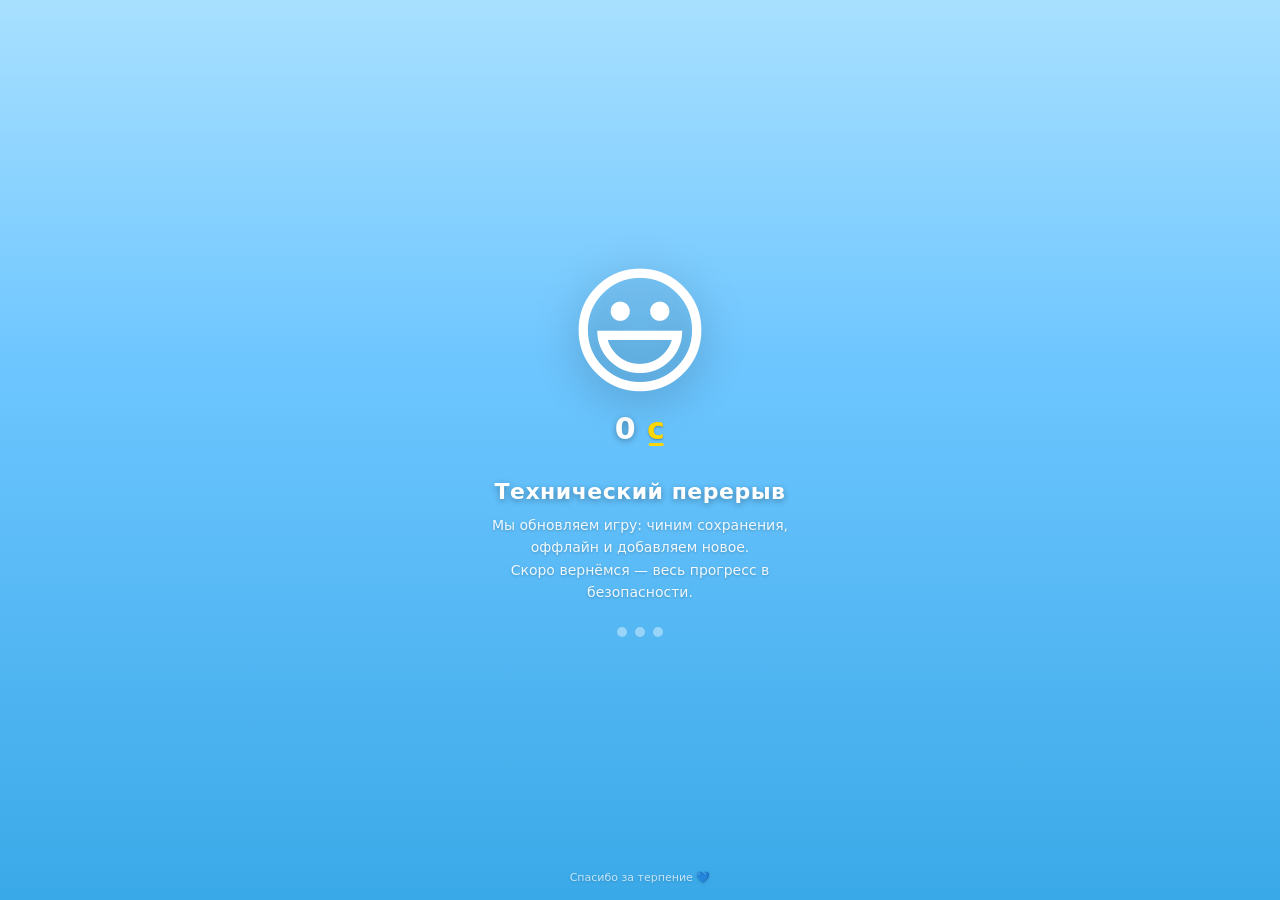
==== commit d454c8d2: "Rename index-fix.html to index.html" ====
--- a/index.html
+++ b/index.html
@@ -4,54 +4,168 @@
 <meta charset="UTF-8">
 <meta name="viewport" content="width=device-width, initial-scale=1.0, user-scalable=no, viewport-fit=cover">
 <meta name="theme-color" content="#3aa9e8">
-<title>Смайлик Кликер 😃</title>
+<title>Смайлик Кликер — технический перерыв</title>
 <script src="https://telegram.org/js/telegram-web-app.js"></script>
+<style>
+  * { box-sizing: border-box; margin: 0; padding: 0; -webkit-tap-highlight-color: transparent; }
+  html, body {
+    height: 100%;
+    font-family: 'Segoe UI', system-ui, -apple-system, sans-serif;
+    user-select: none;
+    overflow: hidden;
+  }
+  body {
+    background: linear-gradient(180deg, #a8e0ff 0%, #6ec6ff 40%, #3aa9e8 100%);
+    color: #fff;
+    display: flex;
+    flex-direction: column;
+    align-items: center;
+    justify-content: center;
+    height: 100vh;
+    height: 100dvh;
+    padding: 24px;
+    text-align: center;
+  }
 
-<link rel="stylesheet" href="base.css">
-<link rel="stylesheet" href="components.css">
-<link rel="stylesheet" href="game.css">
-<link rel="stylesheet" href="glitch.css">
-<link rel="stylesheet" href="intro.css">
-<!-- ХЭЛЛОУИН: удалить строку ниже, чтобы убрать стили ивента -->
-<link rel="stylesheet" href="halloween.css">
+  /* Смайлик — «дышит» */
+  .smiley {
+    font-size: 140px;
+    line-height: 1;
+    filter: drop-shadow(0 8px 20px rgba(0,0,0,0.3));
+    animation: breathe 3s ease-in-out infinite;
+    cursor: pointer;
+    user-select: none;
+  }
+  .smiley:active { transform: scale(0.92); transition: transform 0.1s; }
+  @keyframes breathe {
+    0%, 100% { transform: scale(1) rotate(0deg); }
+    50%      { transform: scale(1.08) rotate(-3deg); }
+  }
+
+  /* Счётчик — декоративный */
+  .counter {
+    font-size: 30px;
+    font-weight: 800;
+    margin-top: 8px;
+    text-shadow: 0 2px 6px rgba(0,0,0,0.3);
+    letter-spacing: 0.5px;
+    min-height: 40px;
+  }
+  .counter .coin {
+    display: inline-block;
+    font-weight: 900;
+    color: #ffd700;
+    text-shadow: 0 1px 2px rgba(0,0,0,0.3);
+    position: relative;
+    line-height: 1;
+  }
+  .counter .coin::after {
+    content: '';
+    position: absolute;
+    bottom: -2px; left: 50%; transform: translateX(-50%);
+    width: 80%; height: 3px;
+    background: #ffd700; border-radius: 2px;
+  }
+
+  /* Заголовок */
+  .title {
+    font-size: 22px;
+    font-weight: 800;
+    margin-top: 28px;
+    text-shadow: 0 2px 6px rgba(0,0,0,0.3);
+    letter-spacing: 0.5px;
+  }
+
+  /* Подзаголовок */
+  .subtitle {
+    font-size: 14px;
+    opacity: 0.9;
+    margin-top: 10px;
+    line-height: 1.6;
+    max-width: 320px;
+    text-shadow: 0 1px 3px rgba(0,0,0,0.25);
+  }
+
+  /* Точки-загрузка */
+  .dots {
+    display: flex;
+    gap: 8px;
+    margin-top: 24px;
+  }
+  .dot {
+    width: 10px; height: 10px;
+    border-radius: 50%;
+    background: #fff;
+    opacity: 0.4;
+    animation: dotPulse 1.4s ease-in-out infinite;
+  }
+  .dot:nth-child(2) { animation-delay: 0.2s; }
+  .dot:nth-child(3) { animation-delay: 0.4s; }
+  @keyframes dotPulse {
+    0%, 100% { opacity: 0.3; transform: scale(1); }
+    50%      { opacity: 1;   transform: scale(1.3); }
+  }
+
+  /* Мелкий текст внизу */
+  .footer {
+    position: fixed;
+    bottom: calc(16px + env(safe-area-inset-bottom));
+    left: 0; right: 0;
+    text-align: center;
+    font-size: 11px;
+    opacity: 0.7;
+    text-shadow: 0 1px 3px rgba(0,0,0,0.25);
+    padding: 0 16px;
+  }
+</style>
 </head>
 <body>
 
-<!-- ===== ВСТУПЛЕНИЕ (оверлей) ===== -->
-<div id="intro-layer" class="intro-layer">
-  <div class="intro-scene" id="introScene"></div>
-</div>
+  <div class="smiley" id="smiley">😃</div>
 
-<header>
-  <div class="balance" id="balance">0 <span class="smile-coin">c</span></div>
-  <div class="stats-block">
-    <div class="stat-pill">⚡ Клик: <b id="statClick">1</b></div>
-    <div class="stat-pill">⏱ CPS: <b id="statCps">0</b></div>
+  <div class="counter" id="counter">0 <span class="coin">c</span></div>
+
+  <div class="title">Технический перерыв</div>
+  <div class="subtitle">
+    Мы обновляем игру: чиним сохранения, оффлайн и добавляем новое.<br>
+    Скоро вернёмся — весь прогресс в безопасности.
   </div>
-  <div class="buff-line" id="buffLine"></div>
-</header>
 
-<div class="content" id="content"></div>
+  <div class="dots">
+    <div class="dot"></div>
+    <div class="dot"></div>
+    <div class="dot"></div>
+  </div>
 
-<div class="tabs-wrap">
-  <div class="tabs" id="tabs"></div>
-</div>
+  <div class="footer">Спасибо за терпение 💙</div>
 
-<div id="toast-wrap"></div>
-<div id="glitch-layer" class="glitch-layer" hidden></div>
+<script>
+  // Telegram init (только для expand — чтобы заглушка была на весь экран)
+  const tg = window.Telegram?.WebApp;
+  if (tg) { try { tg.ready(); tg.expand(); } catch (e) {} }
 
-<script src="config.js"></script>
-<script src="state.js"></script>
-<script src="economy.js"></script>
-<script src="api.js"></script>
-<script src="ui.js"></script>
-<script src="intro.js"></script>
-<script src="glitch.js"></script>
-<script src="render-core.js"></script>
-<script src="render-more.js"></script>
-<!-- ХЭЛЛОУИН: удалить строку ниже, чтобы убрать ивент -->
-<script src="halloween.js"></script>
-<script src="admin.js"></script>
-<script src="main.js"></script>
+  // ⚠️ ВАЖНО: НЕ трогаем localStorage. Никаких save/load/clear.
+  // Данные игроков лежат под ключом 'smileyClickerSave' (или '_v5' — старый)
+  // и останутся нетронутыми, пока мы их не перезапишем в новой версии.
+
+  // Декоративный счётчик — просто «тикает» для живости.
+  // Ничего не сохраняет, ни на что не влияет.
+  let count = 0;
+  const counterEl = document.getElementById('counter');
+  const smileyEl = document.getElementById('smiley');
+
+  smileyEl.addEventListener('click', () => {
+    count += 1;
+    counterEl.innerHTML = count.toLocaleString('ru-RU').replace(/,/g, ' ') + ' <span class="coin">c</span>';
+    // лёгкая вибрация, если доступна
+    if (tg?.HapticFeedback) {
+      try { tg.HapticFeedback.impactOccurred('light'); } catch (e) {}
+    }
+    // «поп»-анимация
+    smileyEl.style.animation = 'none';
+    void smileyEl.offsetWidth;
+    smileyEl.style.animation = 'breathe 3s ease-in-out infinite';
+  });
+</script>
 </body>
-  </html>
+</html>
